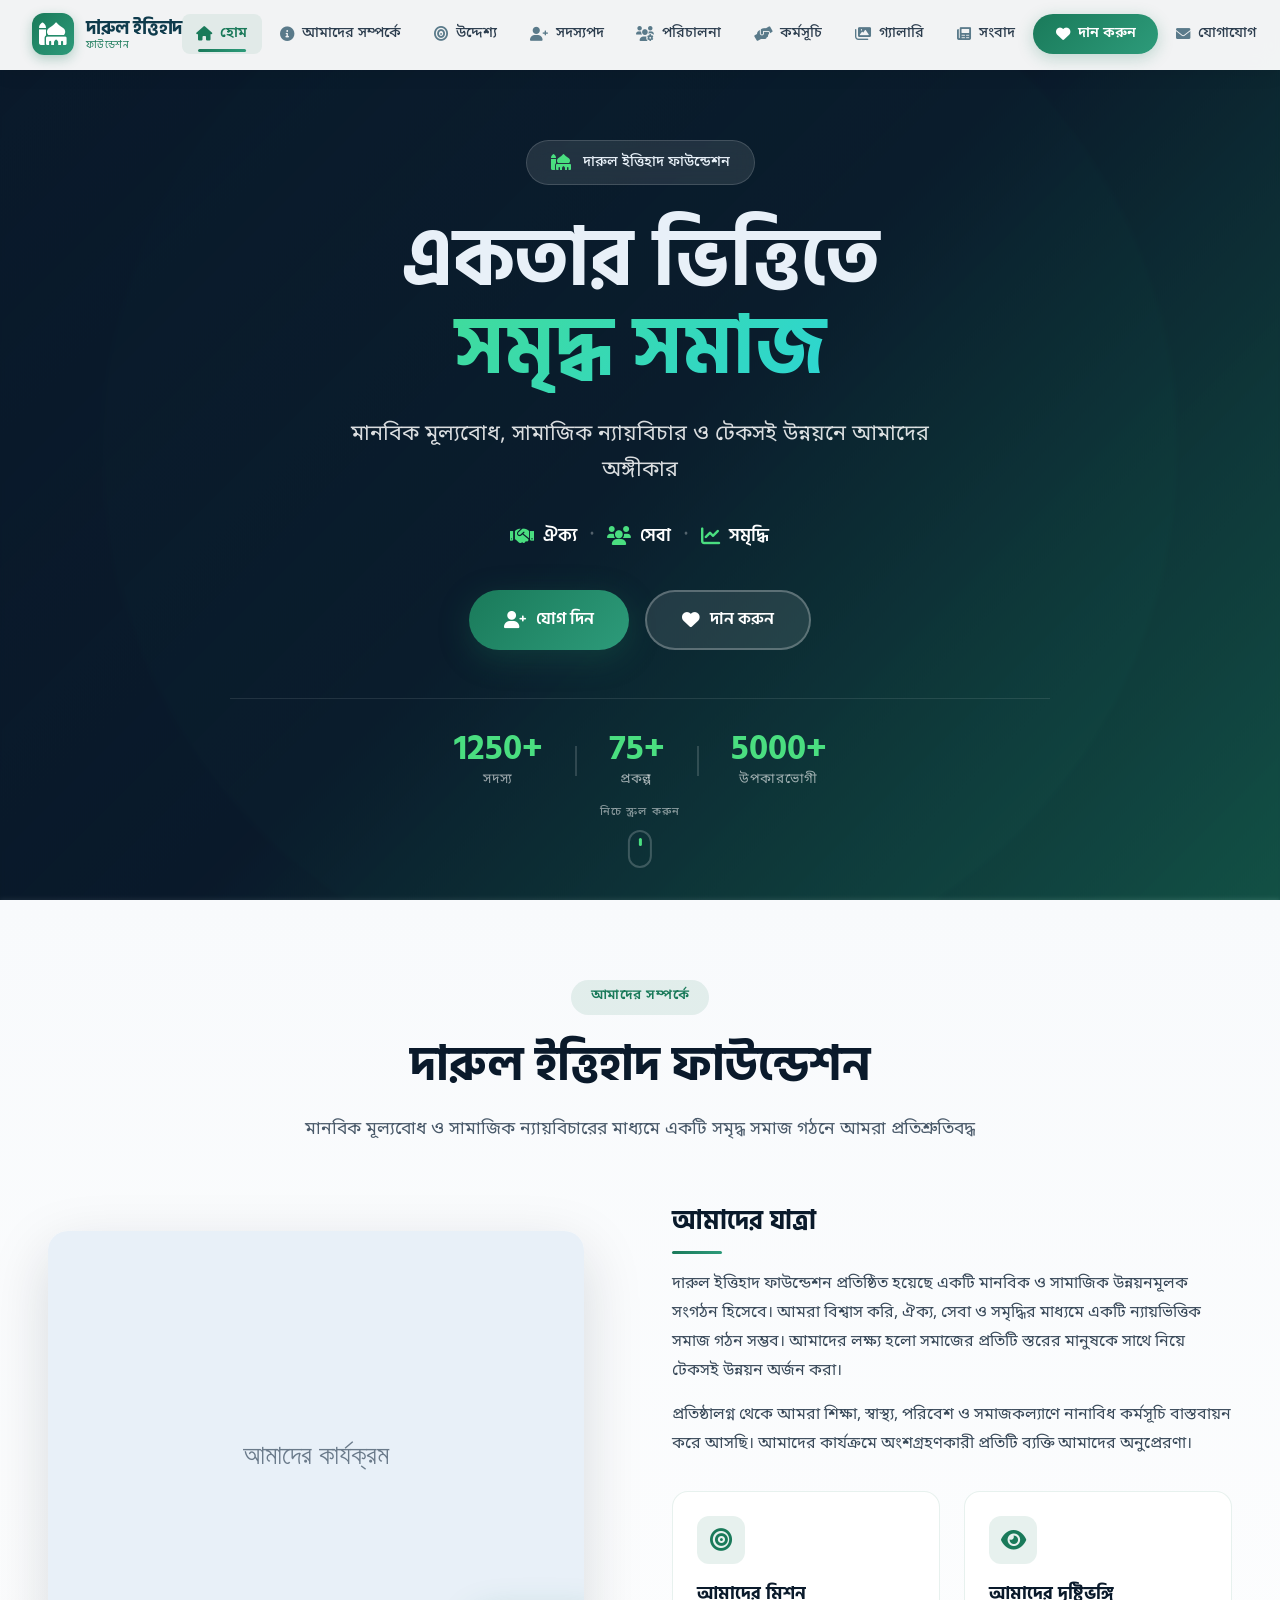
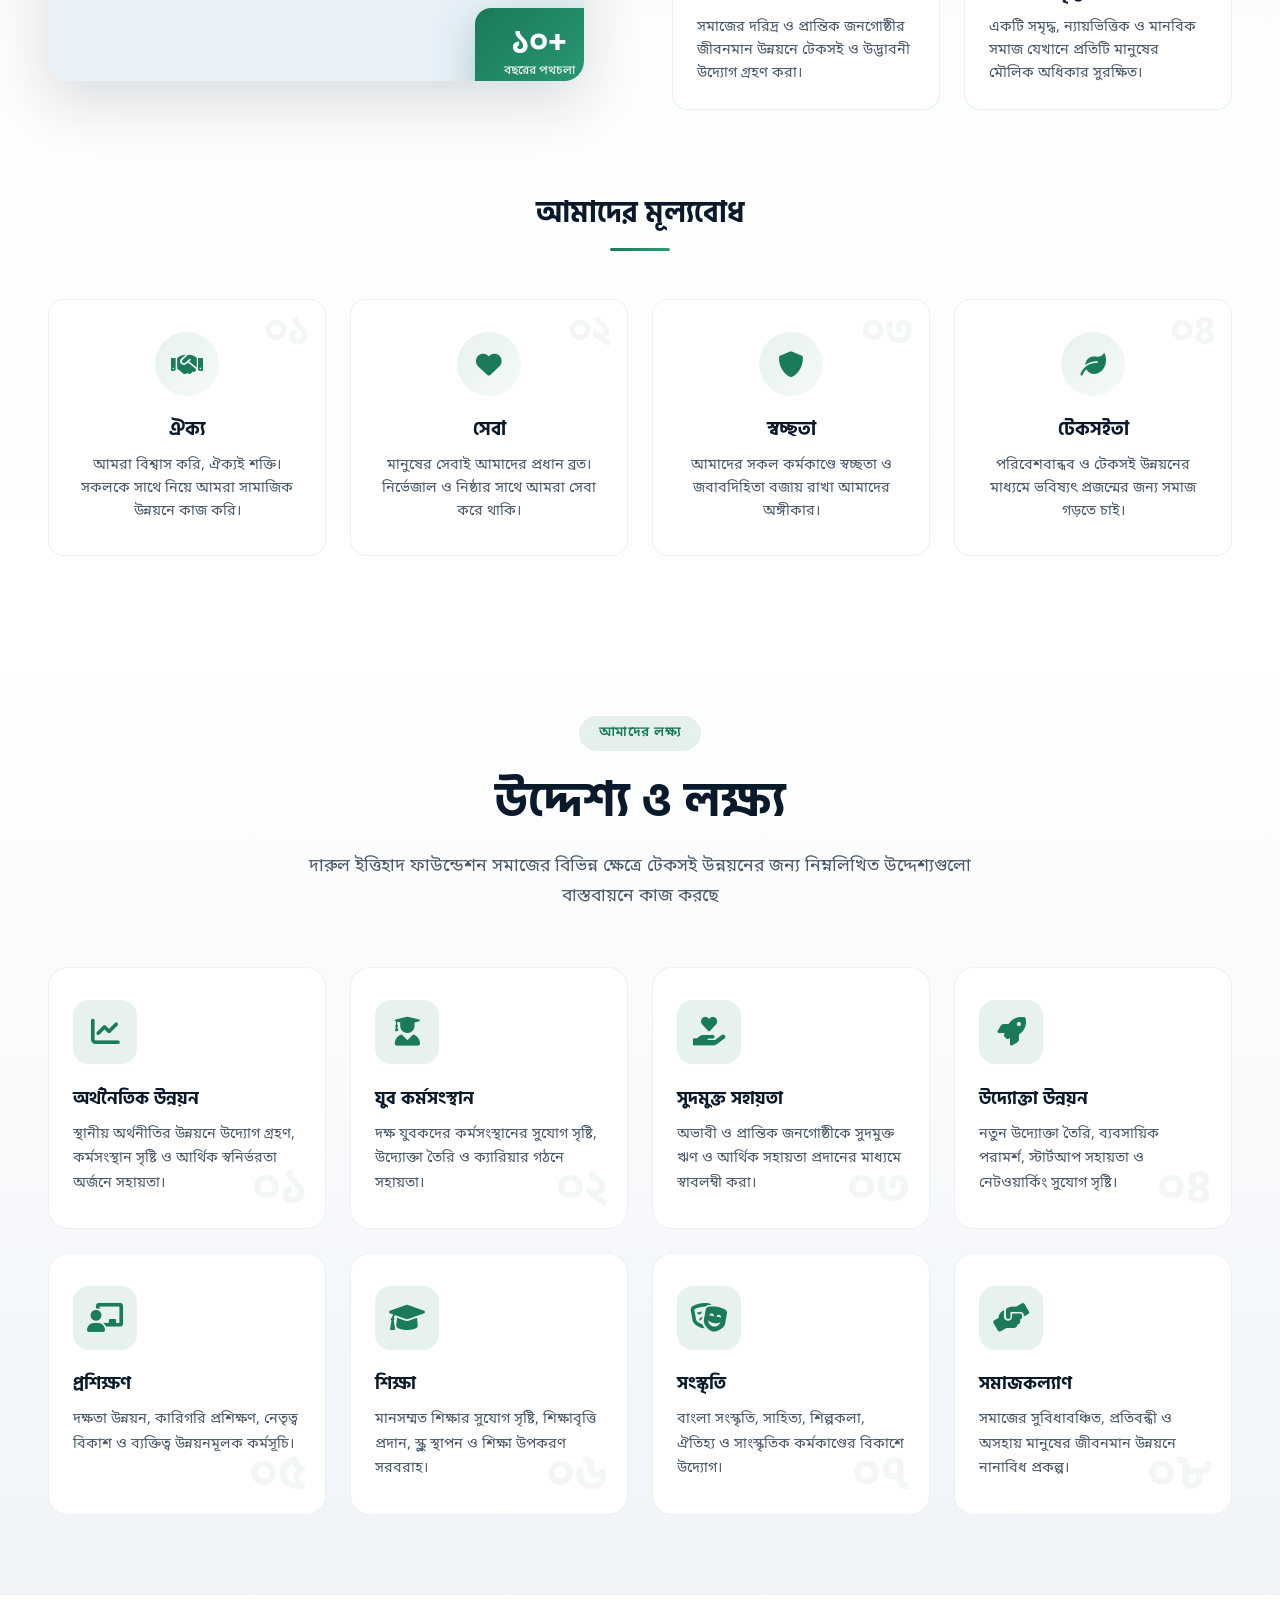
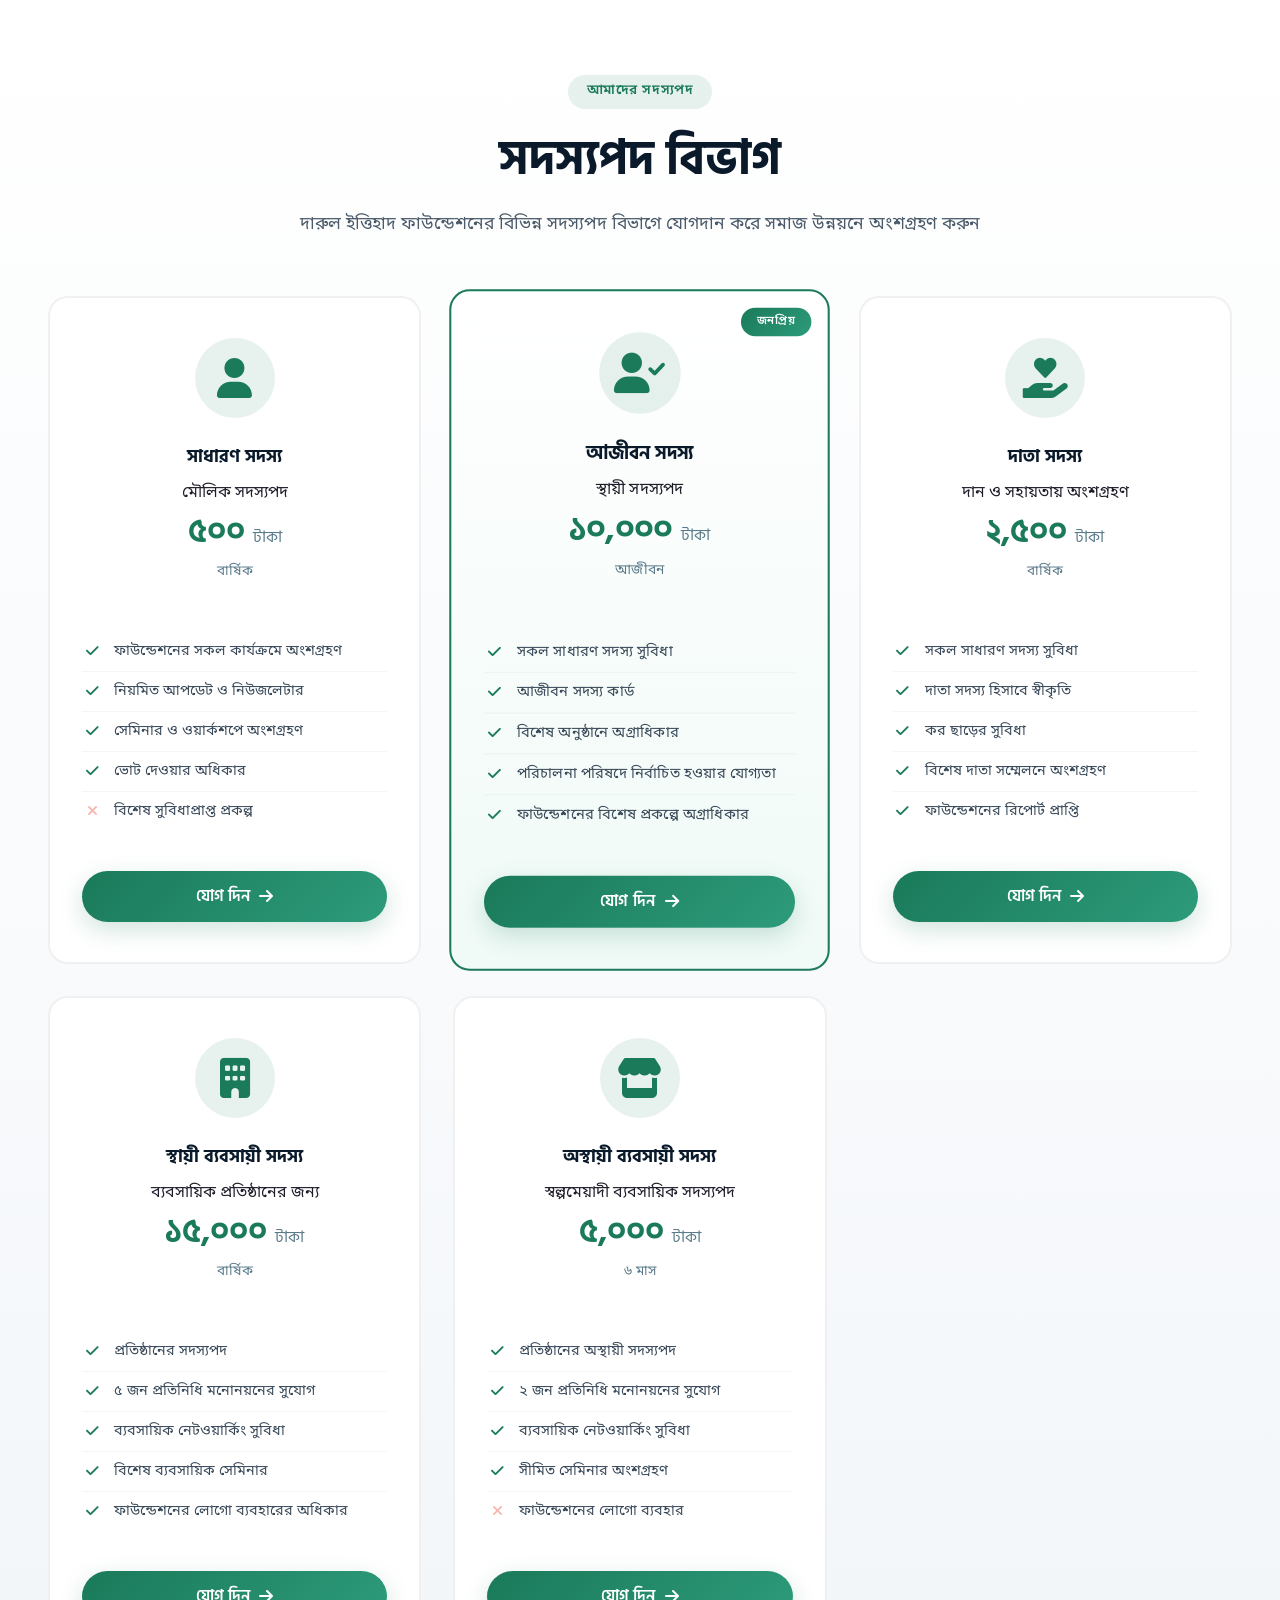
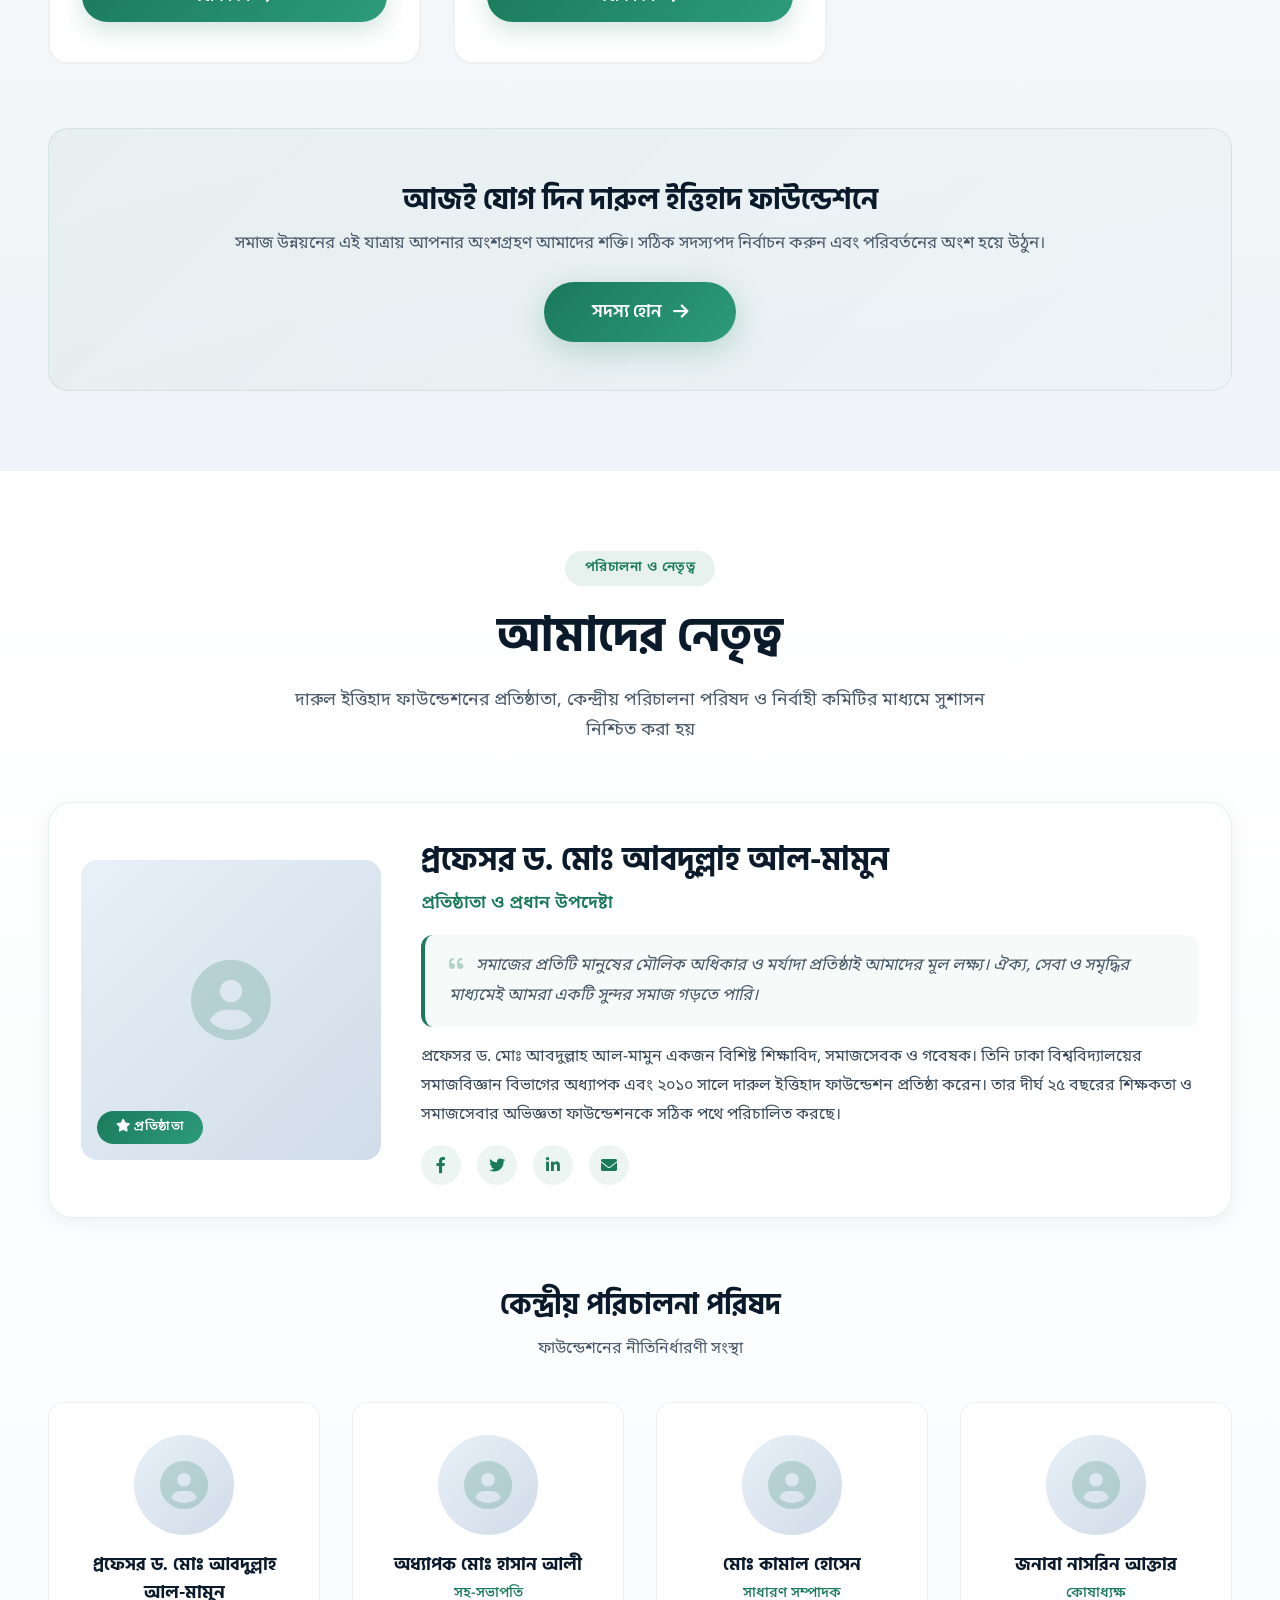
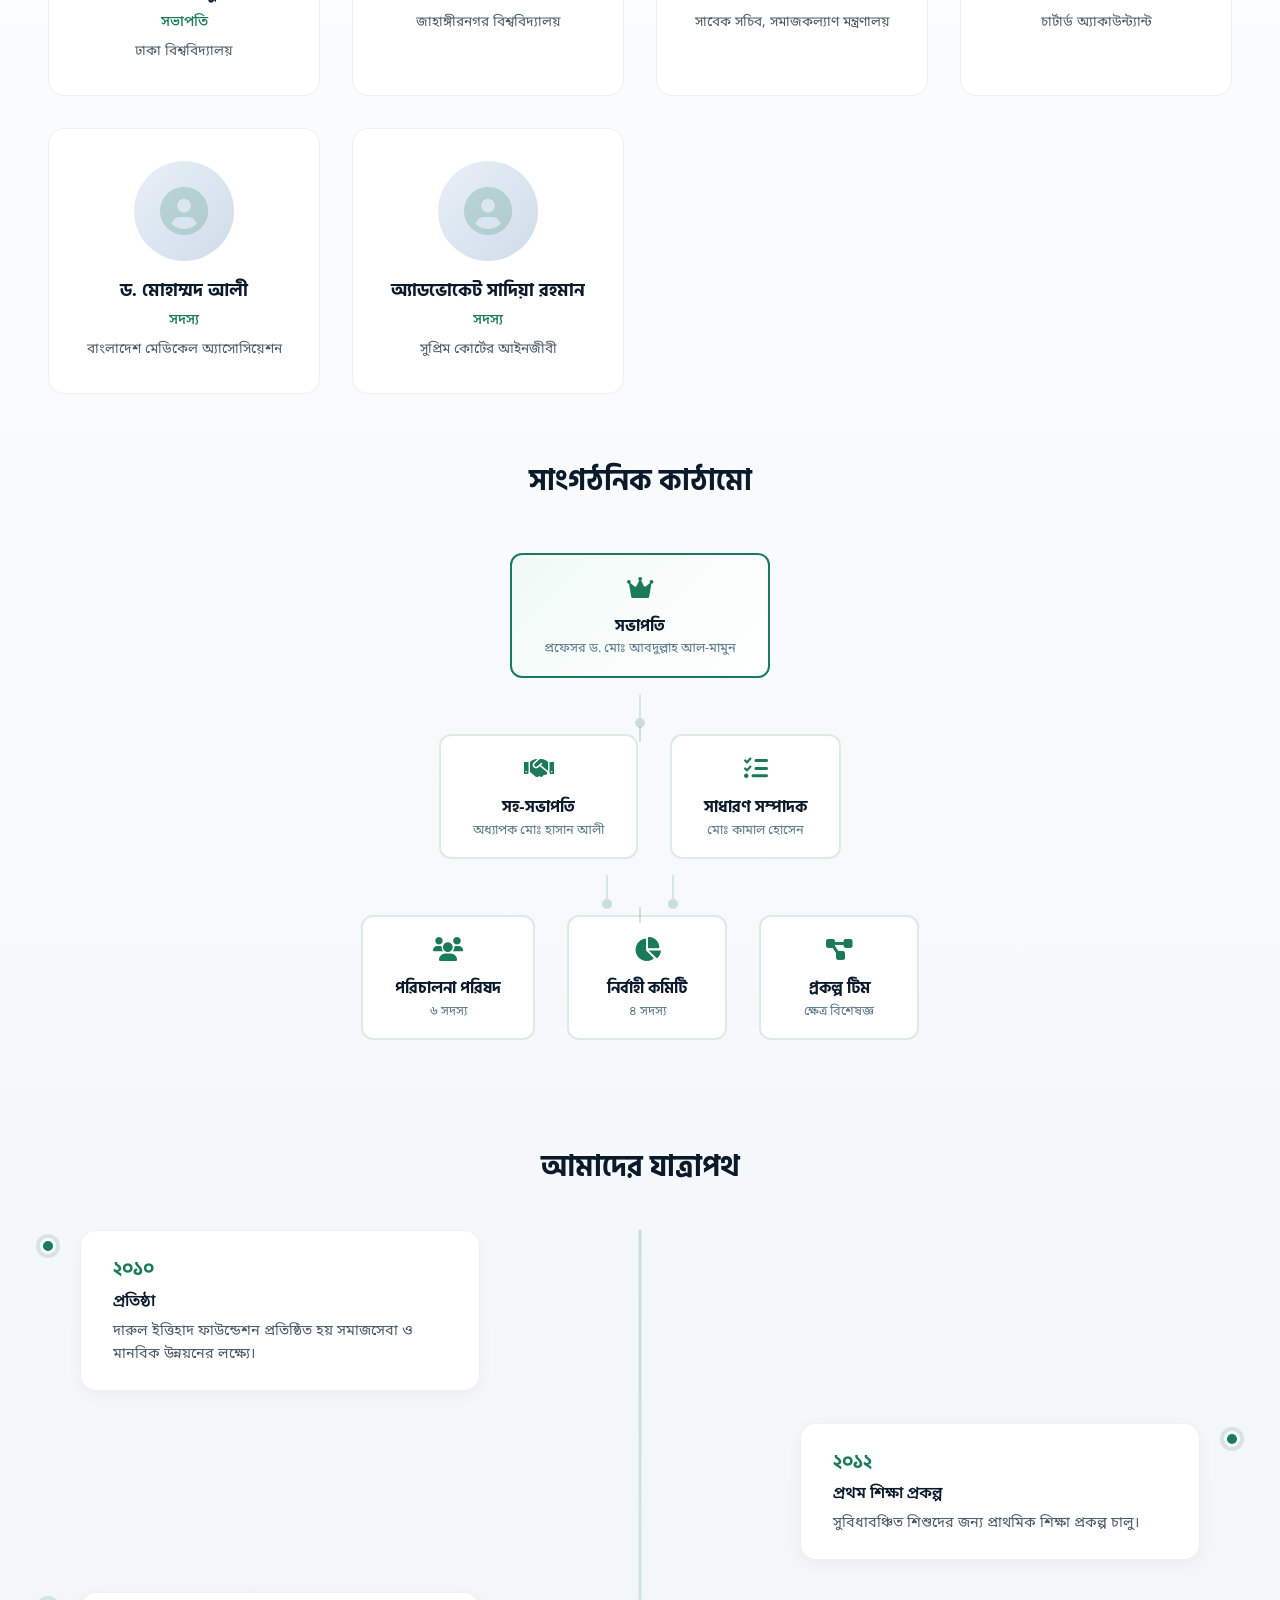
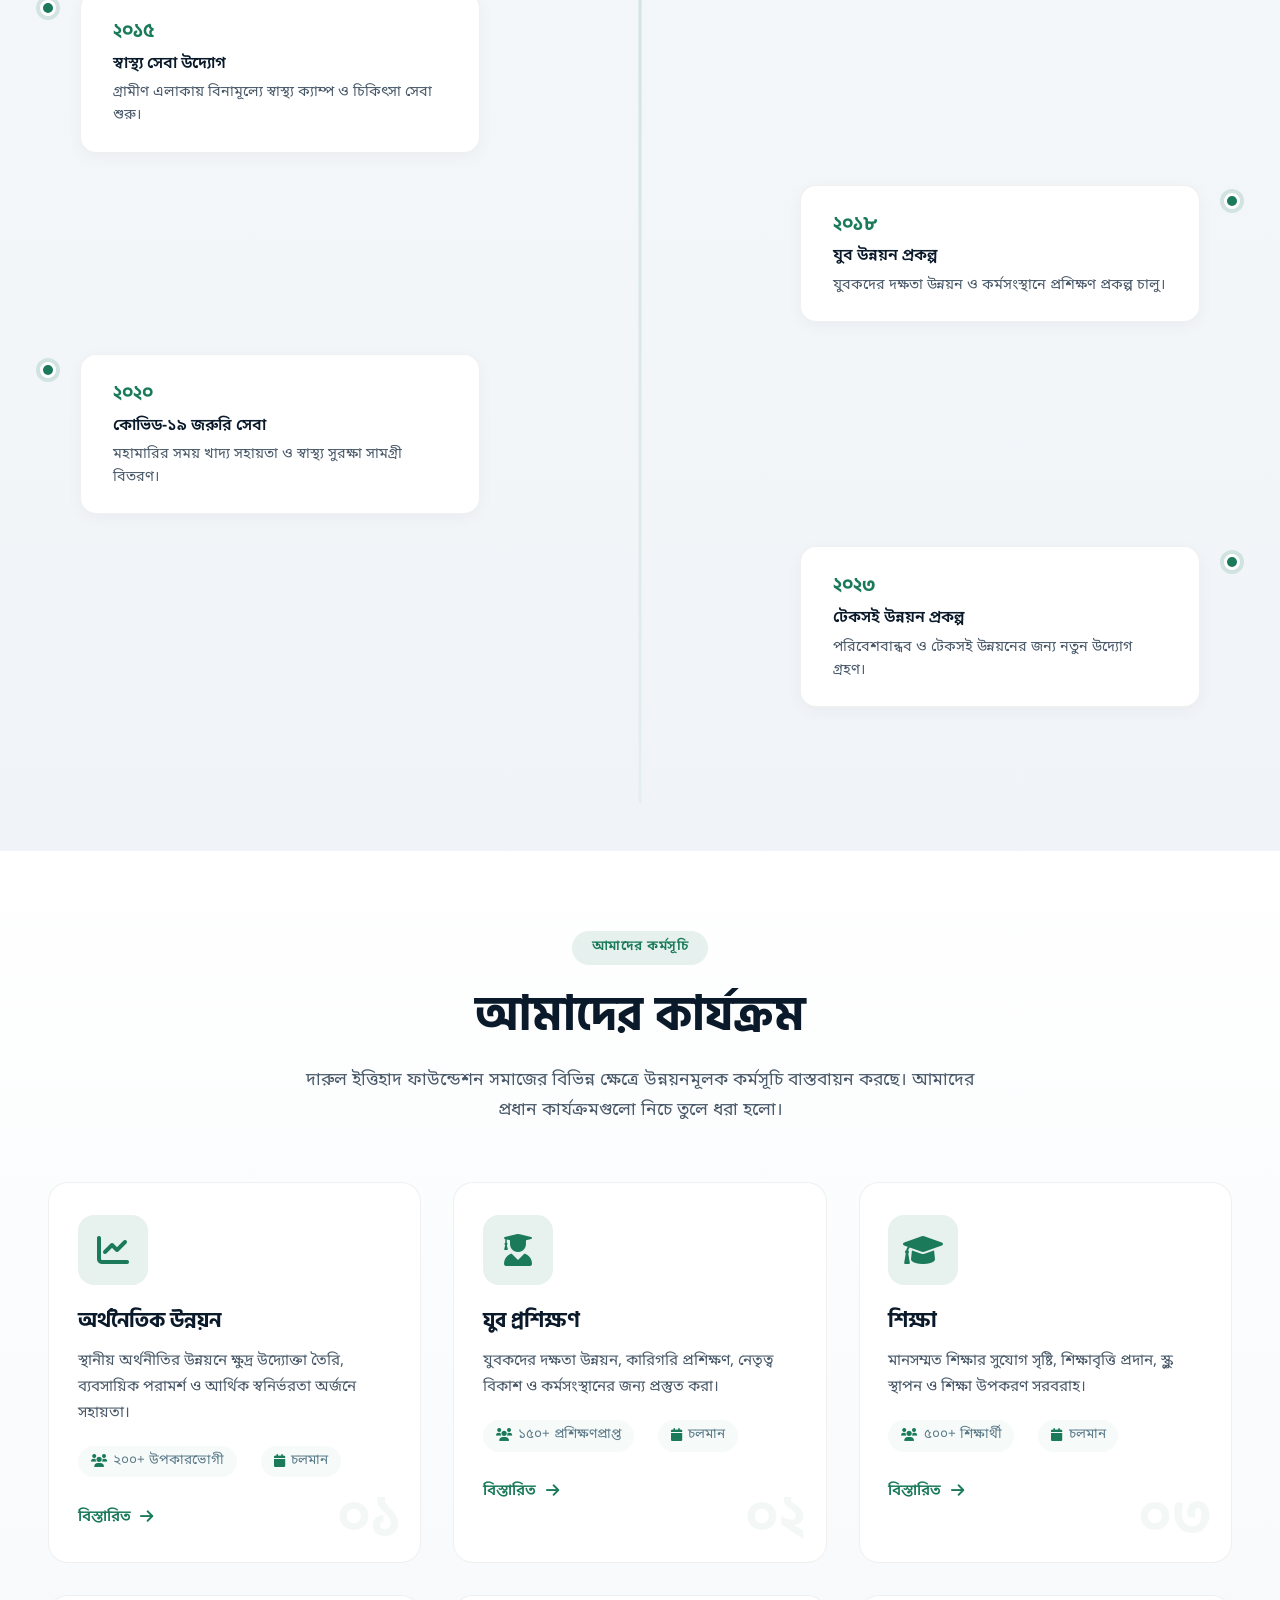
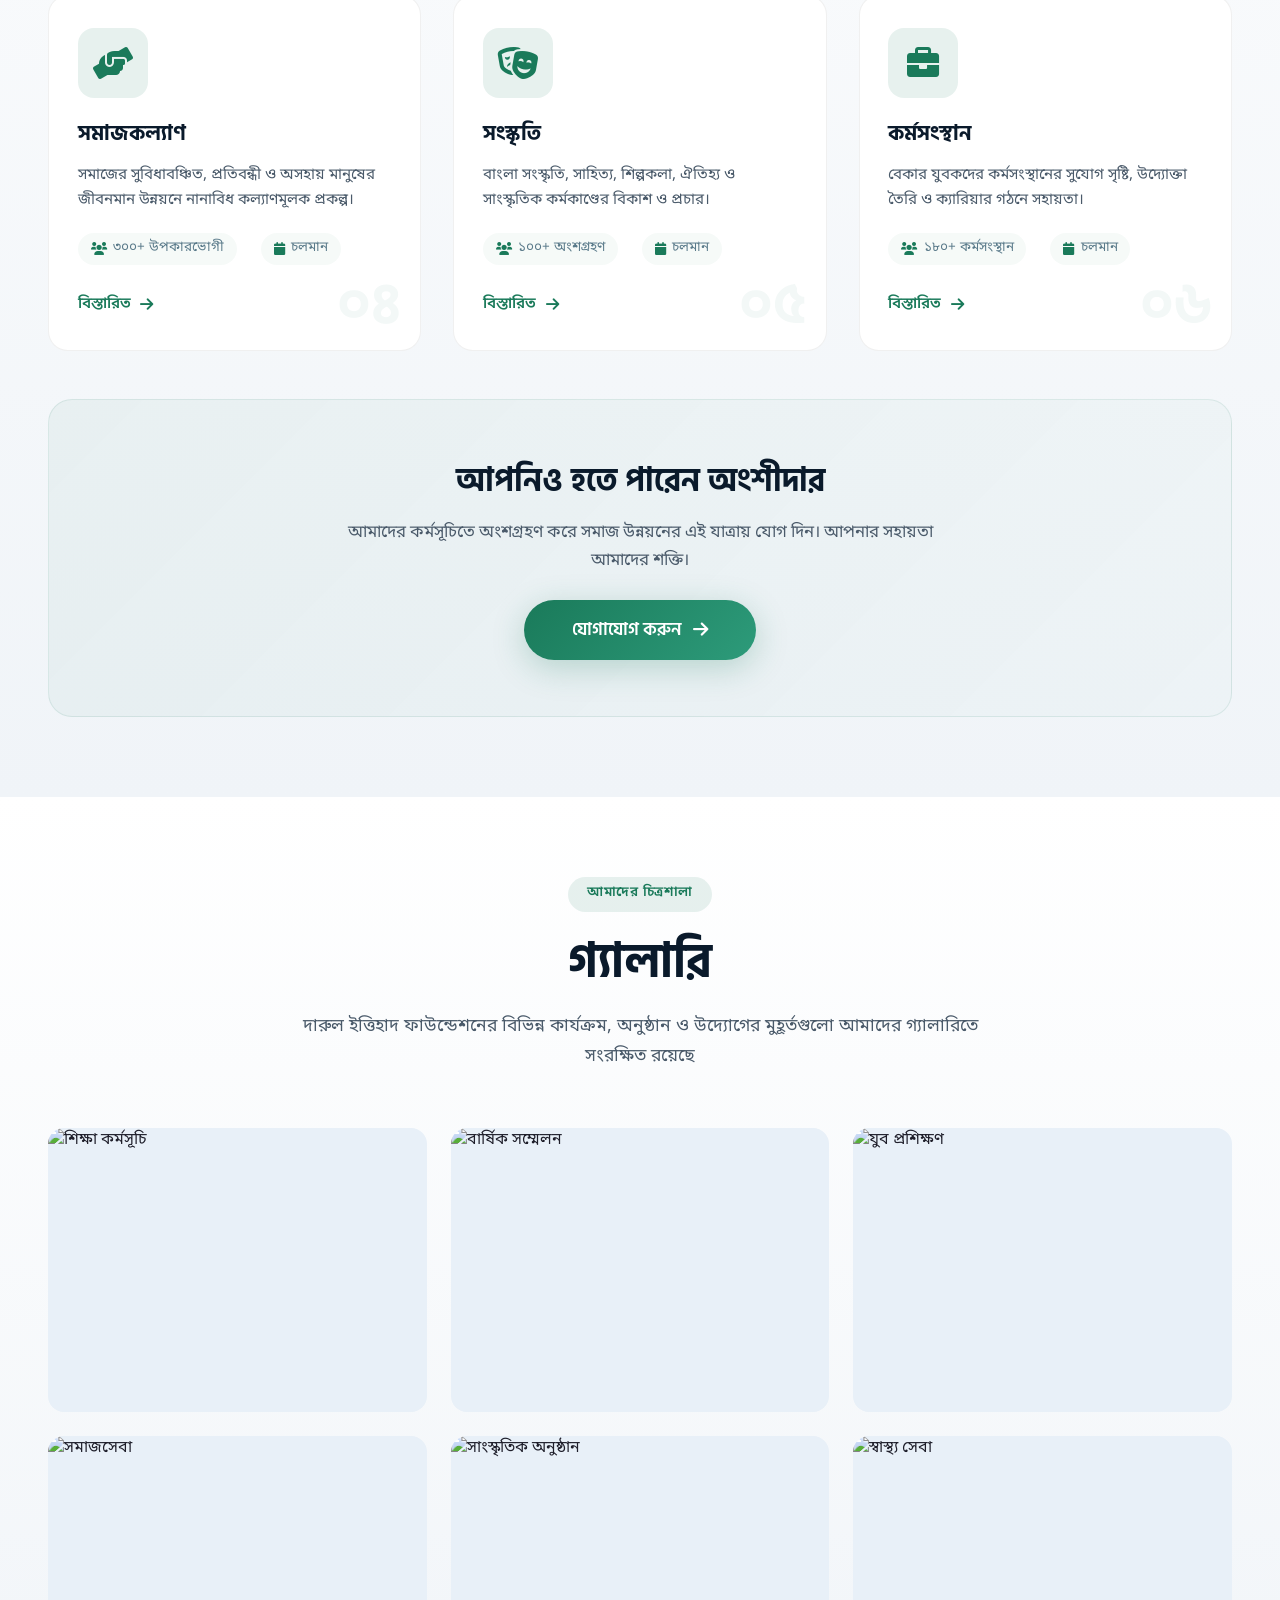
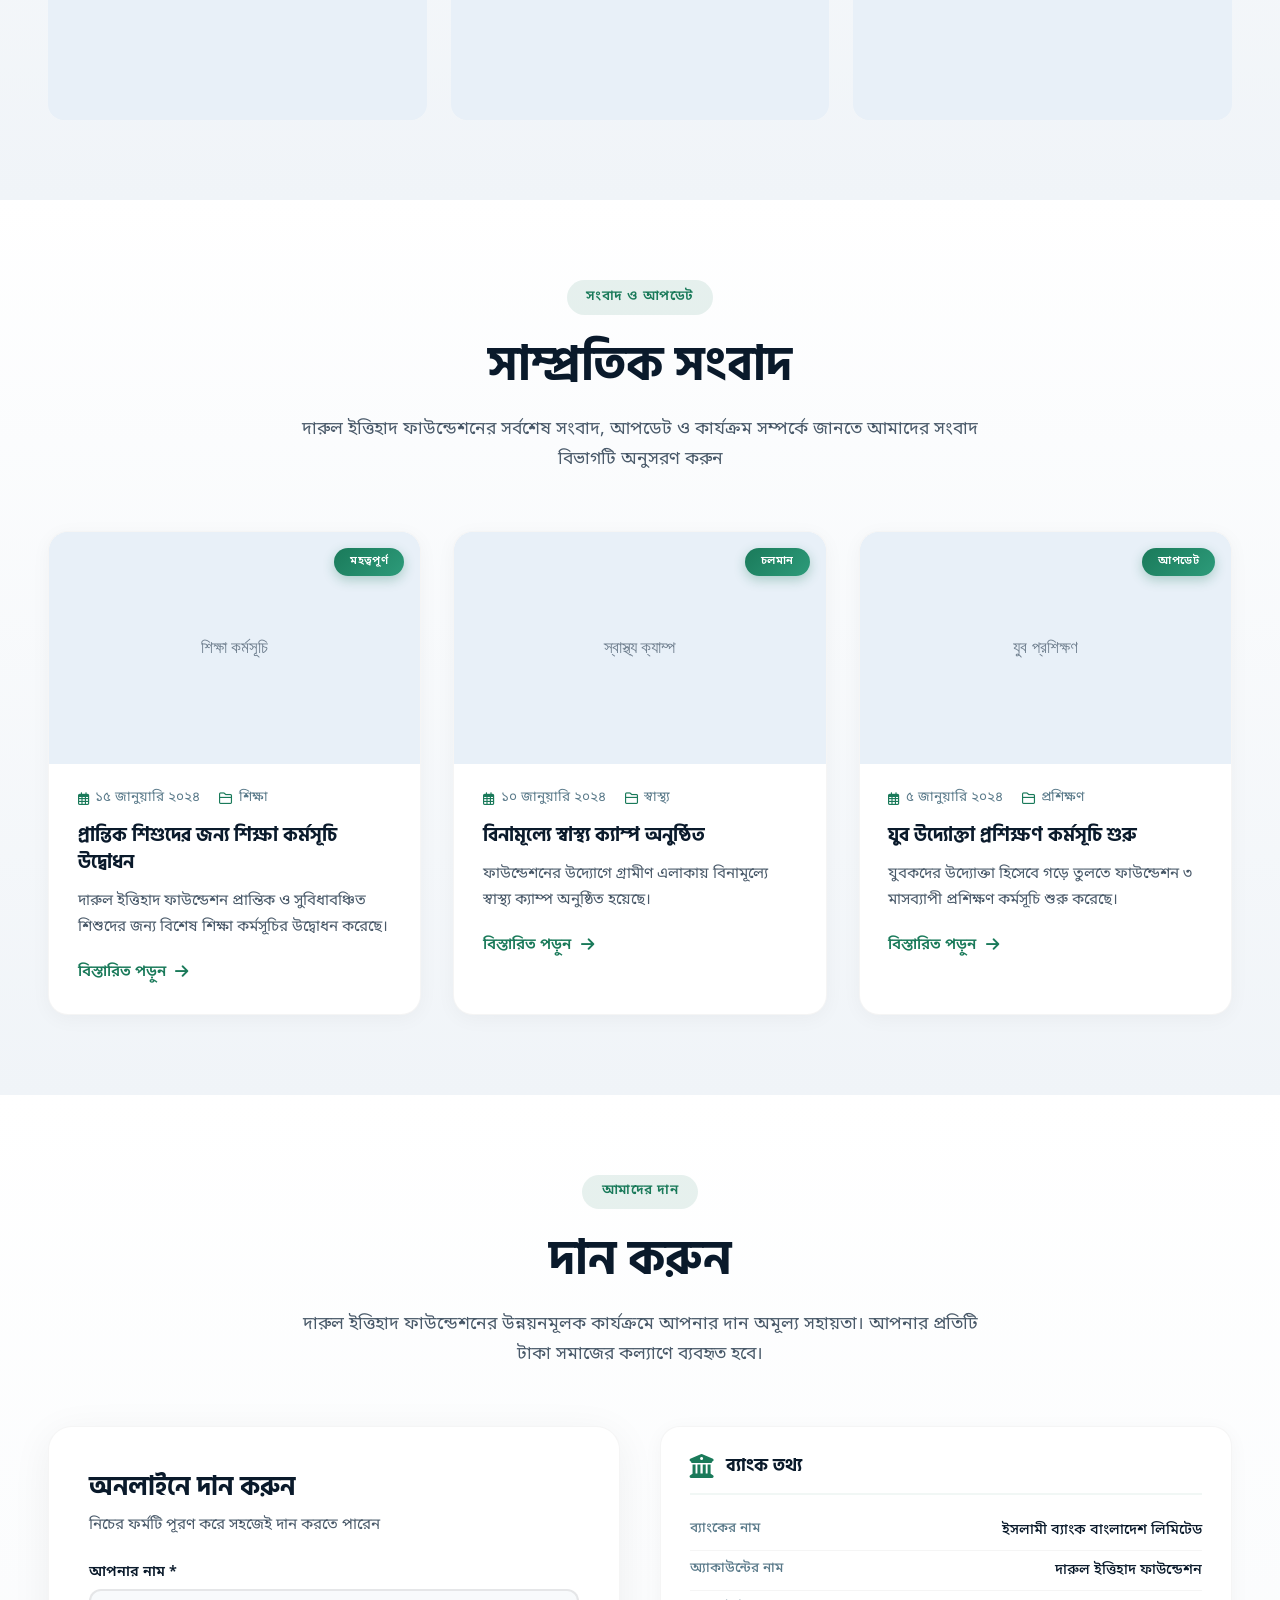
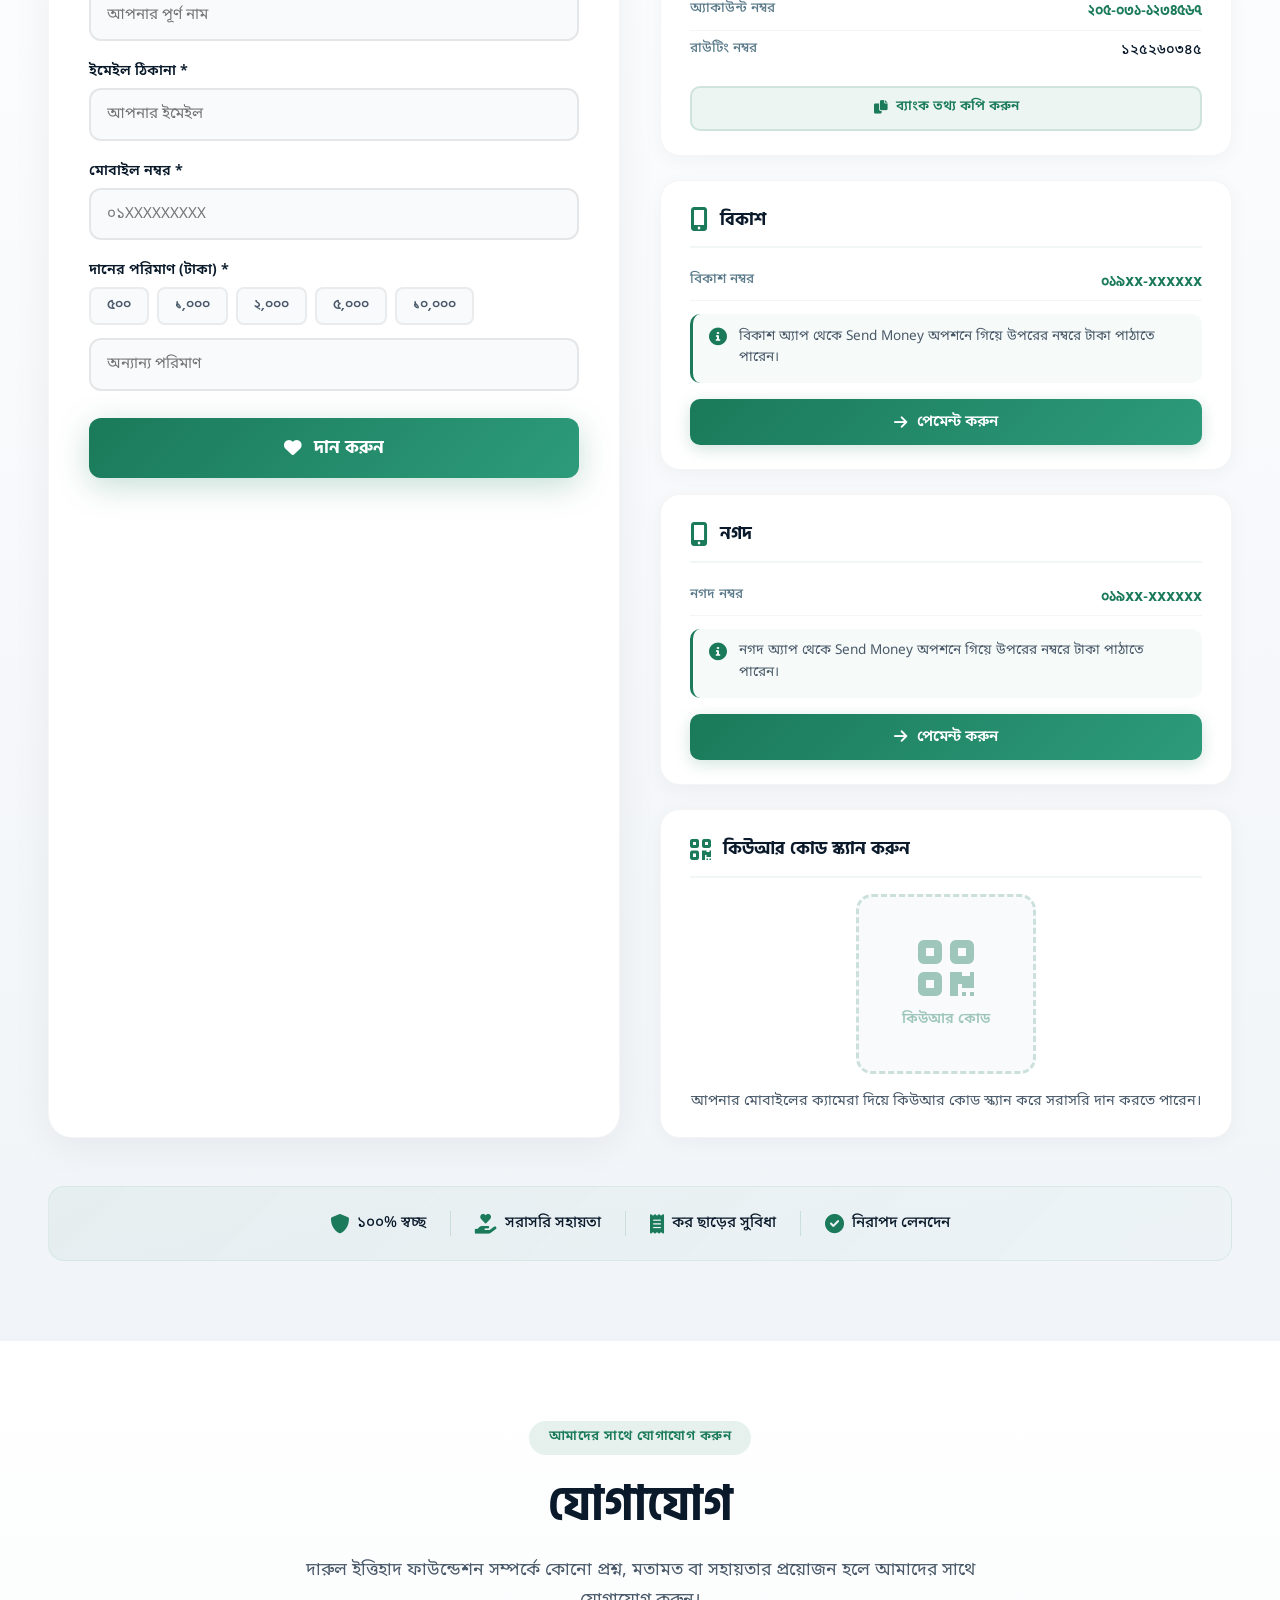
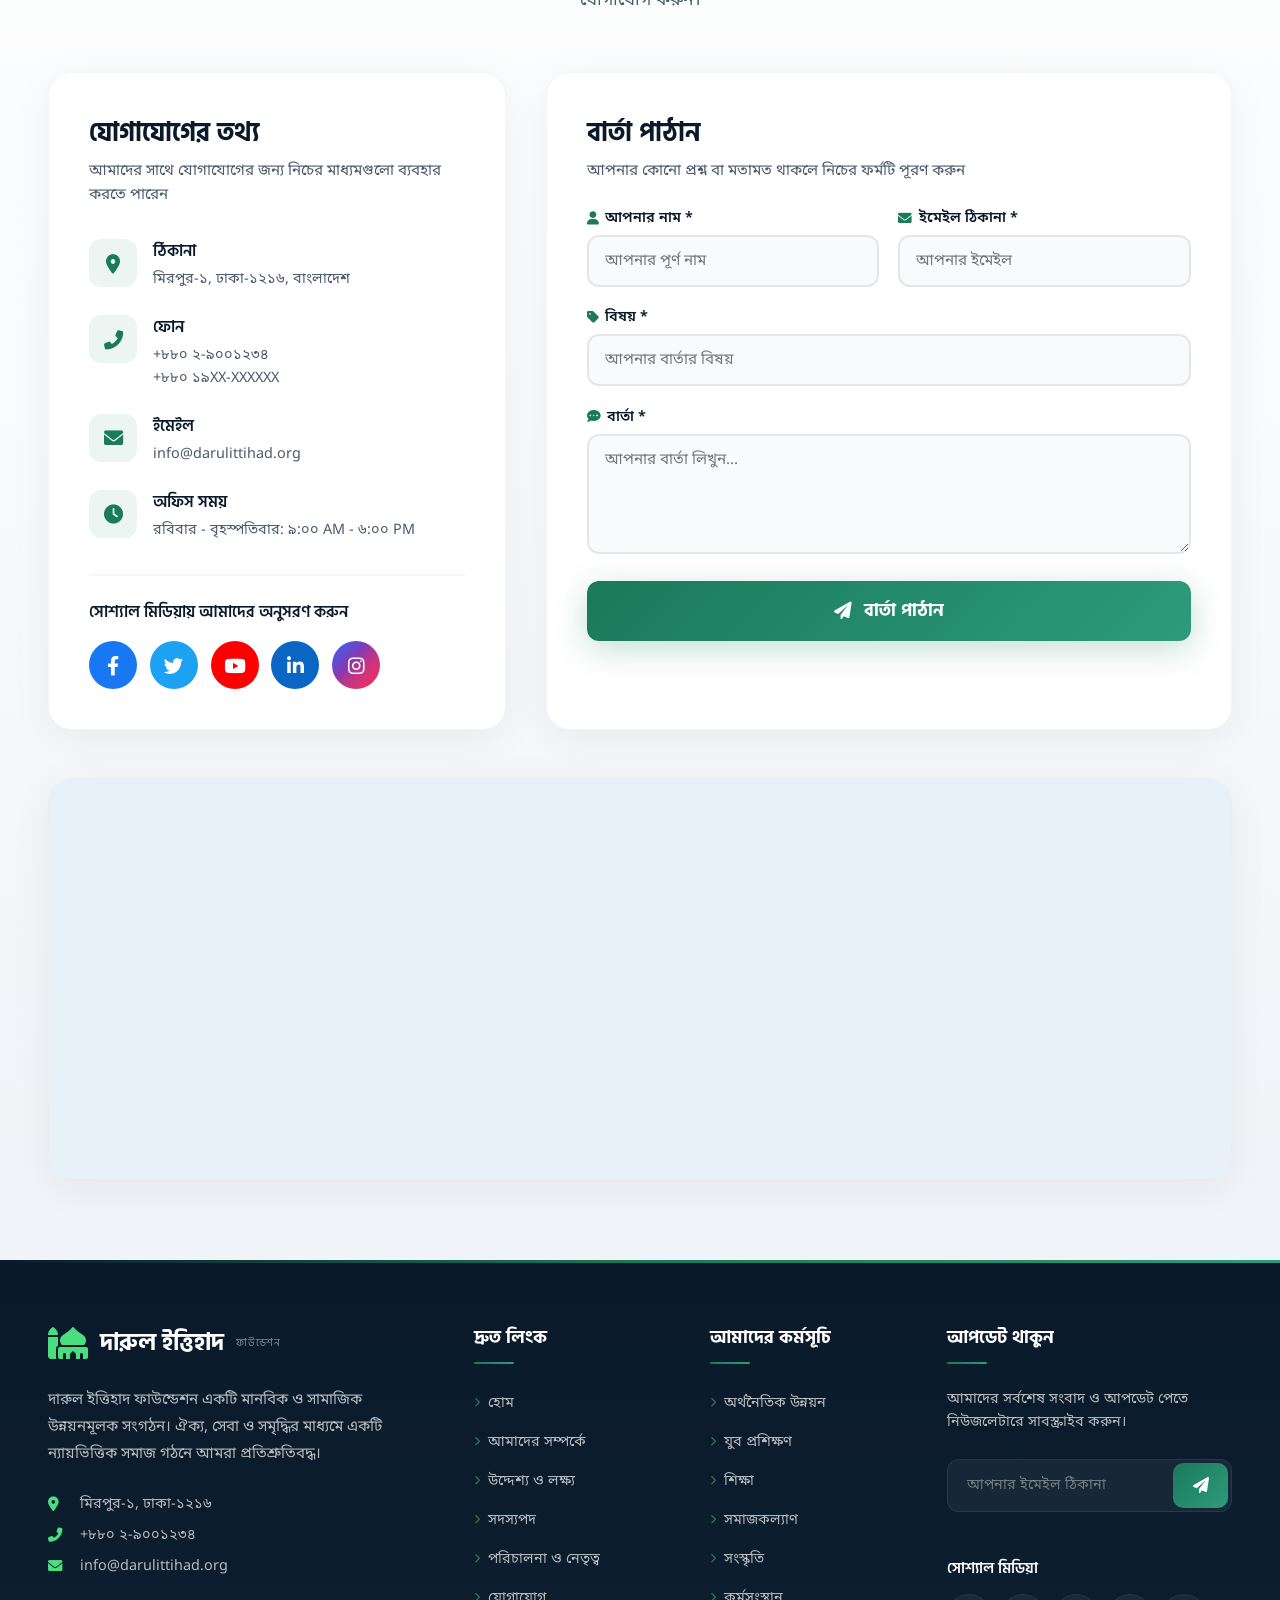
==== index.html @ 03028ac4 "first commit" ====
<!DOCTYPE html>
<html lang="bn">
<head>
    <meta charset="UTF-8" />
    <meta name="viewport" content="width=device-width, initial-scale=1.0" />
    <title>দারুল ইত্তিহাদ ফাউন্ডেশন (DIF) - একতার ভিত্তিতে সমৃদ্ধ সমাজ</title>
    
    <!-- SEO Meta Tags -->
    <meta name="description" content="দারুল ইত্তিহাদ ফাউন্ডেশন (DIF) একটি মানবিক ও সামাজিক উন্নয়নমূলক সংগঠন। ঐক্য, সেবা ও সমৃদ্ধির মাধ্যমে একটি ন্যায়ভিত্তিক সমাজ গঠনে আমরা প্রতিশ্রুতিবদ্ধ।" />
    <meta name="keywords" content="দারুল ইত্তিহাদ ফাউন্ডেশন, DIF, এনজিও, সমাজসেবা, মানবিক উন্নয়ন, বাংলাদেশ" />
    <meta name="robots" content="index, follow" />
    <link rel="canonical" href="https://darulittihad.org" />
    
    <!-- Open Graph -->
    <meta property="og:title" content="দারুল ইত্তিহাদ ফাউন্ডেশন (DIF)" />
    <meta property="og:description" content="একতার ভিত্তিতে সমৃদ্ধ সমাজ - মানবিক মূল্যবোধ, সামাজিক ন্যায়বিচার ও টেকসই উন্নয়নে আমাদের অঙ্গীকার" />
    <meta property="og:type" content="website" />
    <meta property="og:url" content="https://darulittihad.org" />
    
    <!-- Google Fonts -->
    <link rel="preconnect" href="https://fonts.googleapis.com" />
    <link rel="preconnect" href="https://fonts.gstatic.com" crossorigin />
    <link href="https://fonts.googleapis.com/css2?family=Hind+Siliguri:wght@300;400;500;600;700&family=Noto+Sans+Bengali:wght@100..900&display=swap" rel="stylesheet" />
    
    <!-- Font Awesome -->
    <link rel="stylesheet" href="https://cdnjs.cloudflare.com/ajax/libs/font-awesome/6.0.0-beta3/css/all.min.css" />
    
    <!-- Custom CSS -->
    <link rel="stylesheet" href="style.css" />
</head>
<body>
    <!-- ===== স্কিপ লিংক (অ্যাক্সেসিবিলিটি) ===== -->
    <a href="#home" class="skip-link">সরাসরি কন্টেন্টে যান</a>

    <!-- ===== নেভবার ===== -->
    <nav class="navbar" id="navbar" role="navigation" aria-label="প্রধান নেভিগেশন">
        <div class="navbar-container container">
            <a href="#home" class="navbar-logo" aria-label="দারুল ইত্তিহাদ ফাউন্ডেশন হোম">
                <span class="logo-icon">
                    <i class="fas fa-mosque"></i>
                </span>
                <span class="logo-text">
                    দারুল ইত্তিহাদ
                    <small>ফাউন্ডেশন</small>
                </span>
            </a>

            <ul class="navbar-menu" id="navbarMenu" role="menubar">
                <li class="nav-item" role="none">
                    <a href="#home" class="nav-link active" role="menuitem" data-section="home">
                        <i class="fas fa-home"></i>
                        <span>হোম</span>
                    </a>
                </li>
                <li class="nav-item" role="none">
                    <a href="#about" class="nav-link" role="menuitem" data-section="about">
                        <i class="fas fa-info-circle"></i>
                        <span>আমাদের সম্পর্কে</span>
                    </a>
                </li>
                <li class="nav-item" role="none">
                    <a href="#objectives" class="nav-link" role="menuitem" data-section="objectives">
                        <i class="fas fa-bullseye"></i>
                        <span>উদ্দেশ্য</span>
                    </a>
                </li>
                <li class="nav-item" role="none">
                    <a href="#membership" class="nav-link" role="menuitem" data-section="membership">
                        <i class="fas fa-user-plus"></i>
                        <span>সদস্যপদ</span>
                    </a>
                </li>
                <li class="nav-item" role="none">
                    <a href="#governance" class="nav-link" role="menuitem" data-section="governance">
                        <i class="fas fa-users-cog"></i>
                        <span>পরিচালনা</span>
                    </a>
                </li>
                <li class="nav-item" role="none">
                    <a href="#programs" class="nav-link" role="menuitem" data-section="programs">
                        <i class="fas fa-hands-helping"></i>
                        <span>কর্মসূচি</span>
                    </a>
                </li>
                <li class="nav-item" role="none">
                    <a href="#gallery" class="nav-link" role="menuitem" data-section="gallery">
                        <i class="fas fa-images"></i>
                        <span>গ্যালারি</span>
                    </a>
                </li>
                <li class="nav-item" role="none">
                    <a href="#news" class="nav-link" role="menuitem" data-section="news">
                        <i class="fas fa-newspaper"></i>
                        <span>সংবাদ</span>
                    </a>
                </li>
                <li class="nav-item" role="none">
                    <a href="#donation" class="nav-link nav-donate" role="menuitem" data-section="donation">
                        <i class="fas fa-heart"></i>
                        <span>দান করুন</span>
                    </a>
                </li>
                <li class="nav-item" role="none">
                    <a href="#contact" class="nav-link" role="menuitem" data-section="contact">
                        <i class="fas fa-envelope"></i>
                        <span>যোগাযোগ</span>
                    </a>
                </li>
            </ul>

            <button class="navbar-toggle" id="navbarToggle" aria-label="মেনু টগল করুন" aria-expanded="false">
                <span class="hamburger-icon">
                    <span class="bar"></span>
                    <span class="bar"></span>
                    <span class="bar"></span>
                </span>
                <span class="toggle-label">মেনু</span>
            </button>
        </div>
    </nav>

    <!-- ===== হিরো সেকশন ===== -->
    <section class="hero" id="home" aria-label="হিরো সেকশন">
        <div class="hero-background">
            <div class="hero-overlay"></div>
        </div>
        
        <div class="hero-container container">
            <div class="hero-content">
                <div class="hero-badge">
                    <i class="fas fa-mosque"></i>
                    <span>দারুল ইত্তিহাদ ফাউন্ডেশন</span>
                </div>

                <h1 class="hero-title">
                    <span class="title-highlight">একতার ভিত্তিতে</span>
                    <span class="title-main">সমৃদ্ধ সমাজ</span>
                </h1>

                <p class="hero-subtitle">
                    মানবিক মূল্যবোধ, সামাজিক ন্যায়বিচার ও টেকসই উন্নয়নে 
                    আমাদের অঙ্গীকার
                </p>

                <div class="hero-tagline">
                    <span class="tag-item">
                        <i class="fas fa-handshake"></i>
                        <span>ঐক্য</span>
                    </span>
                    <span class="tag-divider">•</span>
                    <span class="tag-item">
                        <i class="fas fa-users"></i>
                        <span>সেবা</span>
                    </span>
                    <span class="tag-divider">•</span>
                    <span class="tag-item">
                        <i class="fas fa-chart-line"></i>
                        <span>সমৃদ্ধি</span>
                    </span>
                </div>

                <div class="hero-buttons">
                    <a href="#membership" class="btn btn-primary">
                        <i class="fas fa-user-plus"></i>
                        <span>যোগ দিন</span>
                    </a>
                    <a href="#donation" class="btn btn-secondary">
                        <i class="fas fa-heart"></i>
                        <span>দান করুন</span>
                    </a>
                </div>

                <div class="hero-stats">
                    <div class="stat-item">
                        <span class="stat-number" data-count="1250">০</span>
                        <span class="stat-label">সদস্য</span>
                    </div>
                    <div class="stat-divider"></div>
                    <div class="stat-item">
                        <span class="stat-number" data-count="75">০</span>
                        <span class="stat-label">প্রকল্প</span>
                    </div>
                    <div class="stat-divider"></div>
                    <div class="stat-item">
                        <span class="stat-number" data-count="5000">০</span>
                        <span class="stat-label">উপকারভোগী</span>
                    </div>
                </div>
            </div>
        </div>

        <div class="scroll-indicator" aria-hidden="true">
            <span class="scroll-text">নিচে স্ক্রল করুন</span>
            <div class="scroll-mouse">
                <div class="scroll-wheel"></div>
            </div>
        </div>
    </section>

    <!-- ===== অ্যাবাউট সেকশন ===== -->
    <section class="about" id="about" aria-label="আমাদের সম্পর্কে">
        <div class="about-container container">
            <div class="section-header">
                <span class="section-tag">আমাদের সম্পর্কে</span>
                <h2 class="section-title">দারুল ইত্তিহাদ ফাউন্ডেশন</h2>
                <p class="section-subtitle">
                    মানবিক মূল্যবোধ ও সামাজিক ন্যায়বিচারের মাধ্যমে একটি সমৃদ্ধ সমাজ গঠনে 
                    আমরা প্রতিশ্রুতিবদ্ধ
                </p>
            </div>

            <div class="about-grid">
                <div class="about-image-wrapper">
                    <div class="about-image">
                        <img src="data:image/svg+xml,%3Csvg xmlns='http://www.w3.org/2000/svg' width='400' height='450'%3E%3Crect width='400' height='450' fill='%23e8f0f8'/%3E%3Ctext x='50%25' y='50%25' font-family='Noto Sans Bengali' font-size='20' fill='%236a7a8a' text-anchor='middle' dy='.3em'%3Eআমাদের কার্যক্রম%3C/text%3E%3C/svg%3E"
                             data-src="https://images.unsplash.com/photo-1509062522246-3755977927d7?w=400&h=450&fit=crop"
                             alt="দারুল ইত্তিহাদ ফাউন্ডেশনের কার্যক্রম" loading="lazy" />
                        <div class="image-overlay">
                            <div class="experience-badge">
                                <span class="number">১০+</span>
                                <span class="label">বছরের পথচলা</span>
                            </div>
                        </div>
                    </div>
                </div>

                <div class="about-content">
                    <div class="about-intro">
                        <h3 class="about-heading">আমাদের যাত্রা</h3>
                        <p class="about-text">
                            দারুল ইত্তিহাদ ফাউন্ডেশন প্রতিষ্ঠিত হয়েছে একটি মানবিক ও সামাজিক উন্নয়নমূলক 
                            সংগঠন হিসেবে। আমরা বিশ্বাস করি, ঐক্য, সেবা ও সমৃদ্ধির মাধ্যমে একটি 
                            ন্যায়ভিত্তিক সমাজ গঠন সম্ভব। আমাদের লক্ষ্য হলো সমাজের প্রতিটি স্তরের 
                            মানুষকে সাথে নিয়ে টেকসই উন্নয়ন অর্জন করা।
                        </p>
                        <p class="about-text">
                            প্রতিষ্ঠালগ্ন থেকে আমরা শিক্ষা, স্বাস্থ্য, পরিবেশ ও সমাজকল্যাণে নানাবিধ 
                            কর্মসূচি বাস্তবায়ন করে আসছি। আমাদের কার্যক্রমে অংশগ্রহণকারী প্রতিটি 
                            ব্যক্তি আমাদের অনুপ্রেরণা।
                        </p>
                    </div>

                    <div class="mission-vision">
                        <div class="mv-card">
                            <div class="mv-icon">
                                <i class="fas fa-bullseye"></i>
                            </div>
                            <h4 class="mv-title">আমাদের মিশন</h4>
                            <p class="mv-text">
                                সমাজের দরিদ্র ও প্রান্তিক জনগোষ্ঠীর জীবনমান উন্নয়নে 
                                টেকসই ও উদ্ভাবনী উদ্যোগ গ্রহণ করা।
                            </p>
                        </div>
                        <div class="mv-card">
                            <div class="mv-icon">
                                <i class="fas fa-eye"></i>
                            </div>
                            <h4 class="mv-title">আমাদের দৃষ্টিভঙ্গি</h4>
                            <p class="mv-text">
                                একটি সমৃদ্ধ, ন্যায়ভিত্তিক ও মানবিক সমাজ যেখানে প্রতিটি 
                                মানুষের মৌলিক অধিকার সুরক্ষিত।
                            </p>
                        </div>
                    </div>
                </div>
            </div>

            <div class="core-values">
                <h3 class="values-heading">আমাদের মূল্যবোধ</h3>
                <div class="values-grid">
                    <div class="value-card">
                        <div class="value-icon">
                            <i class="fas fa-handshake"></i>
                        </div>
                        <h4 class="value-title">ঐক্য</h4>
                        <p class="value-text">
                            আমরা বিশ্বাস করি, ঐক্যই শক্তি। সকলকে সাথে নিয়ে আমরা 
                            সামাজিক উন্নয়নে কাজ করি।
                        </p>
                        <span class="value-number">০১</span>
                    </div>

                    <div class="value-card">
                        <div class="value-icon">
                            <i class="fas fa-heart"></i>
                        </div>
                        <h4 class="value-title">সেবা</h4>
                        <p class="value-text">
                            মানুষের সেবাই আমাদের প্রধান ব্রত। নির্ভেজাল ও নিষ্ঠার সাথে 
                            আমরা সেবা করে থাকি।
                        </p>
                        <span class="value-number">০২</span>
                    </div>

                    <div class="value-card">
                        <div class="value-icon">
                            <i class="fas fa-shield-alt"></i>
                        </div>
                        <h4 class="value-title">স্বচ্ছতা</h4>
                        <p class="value-text">
                            আমাদের সকল কর্মকাণ্ডে স্বচ্ছতা ও জবাবদিহিতা বজায় রাখা 
                            আমাদের অঙ্গীকার।
                        </p>
                        <span class="value-number">০৩</span>
                    </div>

                    <div class="value-card">
                        <div class="value-icon">
                            <i class="fas fa-leaf"></i>
                        </div>
                        <h4 class="value-title">টেকসইতা</h4>
                        <p class="value-text">
                            পরিবেশবান্ধব ও টেকসই উন্নয়নের মাধ্যমে ভবিষ্যৎ প্রজন্মের 
                            জন্য সমাজ গড়তে চাই।
                        </p>
                        <span class="value-number">০৪</span>
                    </div>
                </div>
            </div>
        </div>
    </section>

    <!-- ===== অবজেক্টিভস সেকশন ===== -->
    <section class="objectives" id="objectives" aria-label="আমাদের উদ্দেশ্য ও লক্ষ্য">
        <div class="objectives-container container">
            <div class="section-header">
                <span class="section-tag">আমাদের লক্ষ্য</span>
                <h2 class="section-title">উদ্দেশ্য ও লক্ষ্য</h2>
                <p class="section-subtitle">
                    দারুল ইত্তিহাদ ফাউন্ডেশন সমাজের বিভিন্ন ক্ষেত্রে টেকসই উন্নয়নের 
                    জন্য নিম্নলিখিত উদ্দেশ্যগুলো বাস্তবায়নে কাজ করছে
                </p>
            </div>

            <div class="objectives-grid">
                <div class="objective-card">
                    <div class="card-icon">
                        <i class="fas fa-chart-line"></i>
                    </div>
                    <div class="card-content">
                        <h3 class="card-title">অর্থনৈতিক উন্নয়ন</h3>
                        <p class="card-text">
                            স্থানীয় অর্থনীতির উন্নয়নে উদ্যোগ গ্রহণ, কর্মসংস্থান সৃষ্টি ও 
                            আর্থিক স্বনির্ভরতা অর্জনে সহায়তা।
                        </p>
                    </div>
                    <div class="card-number">০১</div>
                    <div class="card-shine"></div>
                </div>

                <div class="objective-card">
                    <div class="card-icon">
                        <i class="fas fa-user-graduate"></i>
                    </div>
                    <div class="card-content">
                        <h3 class="card-title">যুব কর্মসংস্থান</h3>
                        <p class="card-text">
                            দক্ষ যুবকদের কর্মসংস্থানের সুযোগ সৃষ্টি, উদ্যোক্তা তৈরি ও 
                            ক্যারিয়ার গঠনে সহায়তা।
                        </p>
                    </div>
                    <div class="card-number">০২</div>
                    <div class="card-shine"></div>
                </div>

                <div class="objective-card">
                    <div class="card-icon">
                        <i class="fas fa-hand-holding-heart"></i>
                    </div>
                    <div class="card-content">
                        <h3 class="card-title">সুদমুক্ত সহায়তা</h3>
                        <p class="card-text">
                            অভাবী ও প্রান্তিক জনগোষ্ঠীকে সুদমুক্ত ঋণ ও আর্থিক সহায়তা 
                            প্রদানের মাধ্যমে স্বাবলম্বী করা।
                        </p>
                    </div>
                    <div class="card-number">০৩</div>
                    <div class="card-shine"></div>
                </div>

                <div class="objective-card">
                    <div class="card-icon">
                        <i class="fas fa-rocket"></i>
                    </div>
                    <div class="card-content">
                        <h3 class="card-title">উদ্যোক্তা উন্নয়ন</h3>
                        <p class="card-text">
                            নতুন উদ্যোক্তা তৈরি, ব্যবসায়িক পরামর্শ, স্টার্টআপ সহায়তা ও 
                            নেটওয়ার্কিং সুযোগ সৃষ্টি।
                        </p>
                    </div>
                    <div class="card-number">০৪</div>
                    <div class="card-shine"></div>
                </div>

                <div class="objective-card">
                    <div class="card-icon">
                        <i class="fas fa-chalkboard-teacher"></i>
                    </div>
                    <div class="card-content">
                        <h3 class="card-title">প্রশিক্ষণ</h3>
                        <p class="card-text">
                            দক্ষতা উন্নয়ন, কারিগরি প্রশিক্ষণ, নেতৃত্ব বিকাশ ও 
                            ব্যক্তিত্ব উন্নয়নমূলক কর্মসূচি।
                        </p>
                    </div>
                    <div class="card-number">০৫</div>
                    <div class="card-shine"></div>
                </div>

                <div class="objective-card">
                    <div class="card-icon">
                        <i class="fas fa-graduation-cap"></i>
                    </div>
                    <div class="card-content">
                        <h3 class="card-title">শিক্ষা</h3>
                        <p class="card-text">
                            মানসম্মত শিক্ষার সুযোগ সৃষ্টি, শিক্ষাবৃত্তি প্রদান, স্কুল 
                            স্থাপন ও শিক্ষা উপকরণ সরবরাহ।
                        </p>
                    </div>
                    <div class="card-number">০৬</div>
                    <div class="card-shine"></div>
                </div>

                <div class="objective-card">
                    <div class="card-icon">
                        <i class="fas fa-theater-masks"></i>
                    </div>
                    <div class="card-content">
                        <h3 class="card-title">সংস্কৃতি</h3>
                        <p class="card-text">
                            বাংলা সংস্কৃতি, সাহিত্য, শিল্পকলা, ঐতিহ্য ও 
                            সাংস্কৃতিক কর্মকাণ্ডের বিকাশে উদ্যোগ।
                        </p>
                    </div>
                    <div class="card-number">০৭</div>
                    <div class="card-shine"></div>
                </div>

                <div class="objective-card">
                    <div class="card-icon">
                        <i class="fas fa-hands-helping"></i>
                    </div>
                    <div class="card-content">
                        <h3 class="card-title">সমাজকল্যাণ</h3>
                        <p class="card-text">
                            সমাজের সুবিধাবঞ্চিত, প্রতিবন্ধী ও অসহায় মানুষের 
                            জীবনমান উন্নয়নে নানাবিধ প্রকল্প।
                        </p>
                    </div>
                    <div class="card-number">০৮</div>
                    <div class="card-shine"></div>
                </div>
            </div>
        </div>
    </section>

    <!-- ===== মেম্বারশিপ সেকশন ===== -->
    <section class="membership" id="membership" aria-label="সদস্যপদ">
        <div class="container">
            <div class="section-header">
                <span class="section-tag">আমাদের সদস্যপদ</span>
                <h2 class="section-title">সদস্যপদ বিভাগ</h2>
                <p class="section-subtitle">
                    দারুল ইত্তিহাদ ফাউন্ডেশনের বিভিন্ন সদস্যপদ বিভাগে যোগদান করে 
                    সমাজ উন্নয়নে অংশগ্রহণ করুন
                </p>
            </div>

            <div class="membership-grid">
                <div class="membership-card" data-delay="100">
                    <div class="card-icon-wrapper">
                        <i class="fas fa-user"></i>
                    </div>
                    <h3 class="card-title">সাধারণ সদস্য</h3>
                    <p class="card-subtitle">মৌলিক সদস্যপদ</p>
                    <div class="card-price">৫০০ <span>টাকা</span></div>
                    <div class="card-duration">বার্ষিক</div>
                    <ul class="card-features">
                        <li><i class="fas fa-check"></i> ফাউন্ডেশনের সকল কার্যক্রমে অংশগ্রহণ</li>
                        <li><i class="fas fa-check"></i> নিয়মিত আপডেট ও নিউজলেটার</li>
                        <li><i class="fas fa-check"></i> সেমিনার ও ওয়ার্কশপে অংশগ্রহণ</li>
                        <li><i class="fas fa-check"></i> ভোট দেওয়ার অধিকার</li>
                        <li><i class="fas fa-times"></i> বিশেষ সুবিধাপ্রাপ্ত প্রকল্প</li>
                    </ul>
                    <button class="btn-join" onclick="openJoinForm('সাধারণ সদস্য', '৫০০ টাকা (বার্ষিক)')">
                        <span>যোগ দিন</span>
                        <i class="fas fa-arrow-right"></i>
                    </button>
                </div>

                <div class="membership-card featured" data-delay="200">
                    <div class="card-icon-wrapper">
                        <i class="fas fa-user-check"></i>
                    </div>
                    <h3 class="card-title">আজীবন সদস্য</h3>
                    <p class="card-subtitle">স্থায়ী সদস্যপদ</p>
                    <div class="card-price">১০,০০০ <span>টাকা</span></div>
                    <div class="card-duration">আজীবন</div>
                    <ul class="card-features">
                        <li><i class="fas fa-check"></i> সকল সাধারণ সদস্য সুবিধা</li>
                        <li><i class="fas fa-check"></i> আজীবন সদস্য কার্ড</li>
                        <li><i class="fas fa-check"></i> বিশেষ অনুষ্ঠানে অগ্রাধিকার</li>
                        <li><i class="fas fa-check"></i> পরিচালনা পরিষদে নির্বাচিত হওয়ার যোগ্যতা</li>
                        <li><i class="fas fa-check"></i> ফাউন্ডেশনের বিশেষ প্রকল্পে অগ্রাধিকার</li>
                    </ul>
                    <button class="btn-join" onclick="openJoinForm('আজীবন সদস্য', '১০,০০০ টাকা (আজীবন)')">
                        <span>যোগ দিন</span>
                        <i class="fas fa-arrow-right"></i>
                    </button>
                </div>

                <div class="membership-card" data-delay="300">
                    <div class="card-icon-wrapper">
                        <i class="fas fa-hand-holding-heart"></i>
                    </div>
                    <h3 class="card-title">দাতা সদস্য</h3>
                    <p class="card-subtitle">দান ও সহায়তায় অংশগ্রহণ</p>
                    <div class="card-price">২,৫০০ <span>টাকা</span></div>
                    <div class="card-duration">বার্ষিক</div>
                    <ul class="card-features">
                        <li><i class="fas fa-check"></i> সকল সাধারণ সদস্য সুবিধা</li>
                        <li><i class="fas fa-check"></i> দাতা সদস্য হিসাবে স্বীকৃতি</li>
                        <li><i class="fas fa-check"></i> কর ছাড়ের সুবিধা</li>
                        <li><i class="fas fa-check"></i> বিশেষ দাতা সম্মেলনে অংশগ্রহণ</li>
                        <li><i class="fas fa-check"></i> ফাউন্ডেশনের রিপোর্ট প্রাপ্তি</li>
                    </ul>
                    <button class="btn-join" onclick="openJoinForm('দাতা সদস্য', '২,৫০০ টাকা (বার্ষিক)')">
                        <span>যোগ দিন</span>
                        <i class="fas fa-arrow-right"></i>
                    </button>
                </div>

                <div class="membership-card" data-delay="400">
                    <div class="card-icon-wrapper">
                        <i class="fas fa-building"></i>
                    </div>
                    <h3 class="card-title">স্থায়ী ব্যবসায়ী সদস্য</h3>
                    <p class="card-subtitle">ব্যবসায়িক প্রতিষ্ঠানের জন্য</p>
                    <div class="card-price">১৫,০০০ <span>টাকা</span></div>
                    <div class="card-duration">বার্ষিক</div>
                    <ul class="card-features">
                        <li><i class="fas fa-check"></i> প্রতিষ্ঠানের সদস্যপদ</li>
                        <li><i class="fas fa-check"></i> ৫ জন প্রতিনিধি মনোনয়নের সুযোগ</li>
                        <li><i class="fas fa-check"></i> ব্যবসায়িক নেটওয়ার্কিং সুবিধা</li>
                        <li><i class="fas fa-check"></i> বিশেষ ব্যবসায়িক সেমিনার</li>
                        <li><i class="fas fa-check"></i> ফাউন্ডেশনের লোগো ব্যবহারের অধিকার</li>
                    </ul>
                    <button class="btn-join" onclick="openJoinForm('স্থায়ী ব্যবসায়ী সদস্য', '১৫,০০০ টাকা (বার্ষিক)')">
                        <span>যোগ দিন</span>
                        <i class="fas fa-arrow-right"></i>
                    </button>
                </div>

                <div class="membership-card" data-delay="500">
                    <div class="card-icon-wrapper">
                        <i class="fas fa-store"></i>
                    </div>
                    <h3 class="card-title">অস্থায়ী ব্যবসায়ী সদস্য</h3>
                    <p class="card-subtitle">স্বল্পমেয়াদী ব্যবসায়িক সদস্যপদ</p>
                    <div class="card-price">৫,০০০ <span>টাকা</span></div>
                    <div class="card-duration">৬ মাস</div>
                    <ul class="card-features">
                        <li><i class="fas fa-check"></i> প্রতিষ্ঠানের অস্থায়ী সদস্যপদ</li>
                        <li><i class="fas fa-check"></i> ২ জন প্রতিনিধি মনোনয়নের সুযোগ</li>
                        <li><i class="fas fa-check"></i> ব্যবসায়িক নেটওয়ার্কিং সুবিধা</li>
                        <li><i class="fas fa-check"></i> সীমিত সেমিনার অংশগ্রহণ</li>
                        <li><i class="fas fa-times"></i> ফাউন্ডেশনের লোগো ব্যবহার</li>
                    </ul>
                    <button class="btn-join" onclick="openJoinForm('অস্থায়ী ব্যবসায়ী সদস্য', '৫,০০০ টাকা (৬ মাস)')">
                        <span>যোগ দিন</span>
                        <i class="fas fa-arrow-right"></i>
                    </button>
                </div>
            </div>

            <div class="membership-cta">
                <h3>আজই যোগ দিন দারুল ইত্তিহাদ ফাউন্ডেশনে</h3>
                <p>
                    সমাজ উন্নয়নের এই যাত্রায় আপনার অংশগ্রহণ আমাদের শক্তি। 
                    সঠিক সদস্যপদ নির্বাচন করুন এবং পরিবর্তনের অংশ হয়ে উঠুন।
                </p>
                <button class="btn-cta" onclick="openJoinForm()">
                    <span>সদস্য হোন</span>
                    <i class="fas fa-arrow-right"></i>
                </button>
            </div>
        </div>
    </section>

    <!-- ===== গভর্নেন্স সেকশন ===== -->
    <section class="governance" id="governance" aria-label="পরিচালনা ও নেতৃত্ব">
        <div class="container">
            <div class="section-header">
                <span class="section-tag">পরিচালনা ও নেতৃত্ব</span>
                <h2 class="section-title">আমাদের নেতৃত্ব</h2>
                <p class="section-subtitle">
                    দারুল ইত্তিহাদ ফাউন্ডেশনের প্রতিষ্ঠাতা, কেন্দ্রীয় পরিচালনা পরিষদ 
                    ও নির্বাহী কমিটির মাধ্যমে সুশাসন নিশ্চিত করা হয়
                </p>
            </div>

            <div class="founder-section">
                <div class="founder-card" id="founderCard">
                    <div class="founder-image">
                        <div class="placeholder-icon">
                            <i class="fas fa-user-circle"></i>
                        </div>
                        <span class="founder-badge"><i class="fas fa-star"></i> প্রতিষ্ঠাতা</span>
                    </div>
                    <div class="founder-info">
                        <h3>প্রফেসর ড. মোঃ আবদুল্লাহ আল-মামুন</h3>
                        <p class="designation">প্রতিষ্ঠাতা ও প্রধান উপদেষ্টা</p>
                        <div class="quote">
                            <i class="fas fa-quote-left" style="color: #1a7a5a; opacity: 0.3; margin-right: 0.5rem;"></i>
                            সমাজের প্রতিটি মানুষের মৌলিক অধিকার ও মর্যাদা প্রতিষ্ঠাই আমাদের মূল লক্ষ্য। 
                            ঐক্য, সেবা ও সমৃদ্ধির মাধ্যমেই আমরা একটি সুন্দর সমাজ গড়তে পারি।
                        </div>
                        <p class="bio">
                            প্রফেসর ড. মোঃ আবদুল্লাহ আল-মামুন একজন বিশিষ্ট শিক্ষাবিদ, সমাজসেবক ও 
                            গবেষক। তিনি ঢাকা বিশ্ববিদ্যালয়ের সমাজবিজ্ঞান বিভাগের অধ্যাপক এবং 
                            ২০১০ সালে দারুল ইত্তিহাদ ফাউন্ডেশন প্রতিষ্ঠা করেন। তার দীর্ঘ ২৫ বছরের 
                            শিক্ষকতা ও সমাজসেবার অভিজ্ঞতা ফাউন্ডেশনকে সঠিক পথে পরিচালিত করছে।
                        </p>
                        <div class="founder-social">
                            <a href="#" aria-label="ফেসবুক"><i class="fab fa-facebook-f"></i></a>
                            <a href="#" aria-label="টুইটার"><i class="fab fa-twitter"></i></a>
                            <a href="#" aria-label="লিংকডইন"><i class="fab fa-linkedin-in"></i></a>
                            <a href="#" aria-label="ইমেইল"><i class="fas fa-envelope"></i></a>
                        </div>
                    </div>
                </div>
            </div>

            <div class="committee-section">
                <h3 class="section-sub-title">কেন্দ্রীয় পরিচালনা পরিষদ</h3>
                <p class="committee-subtitle">ফাউন্ডেশনের নীতিনির্ধারণী সংস্থা</p>
                <div class="committee-grid">
                    <div class="committee-card" data-delay="100">
                        <div class="committee-avatar">
                            <i class="fas fa-user-circle"></i>
                        </div>
                        <h4 class="committee-name">প্রফেসর ড. মোঃ আবদুল্লাহ আল-মামুন</h4>
                        <p class="committee-role">সভাপতি</p>
                        <p class="committee-desc">ঢাকা বিশ্ববিদ্যালয়</p>
                    </div>

                    <div class="committee-card" data-delay="150">
                        <div class="committee-avatar">
                            <i class="fas fa-user-circle"></i>
                        </div>
                        <h4 class="committee-name">অধ্যাপক মোঃ হাসান আলী</h4>
                        <p class="committee-role">সহ-সভাপতি</p>
                        <p class="committee-desc">জাহাঙ্গীরনগর বিশ্ববিদ্যালয়</p>
                    </div>

                    <div class="committee-card" data-delay="200">
                        <div class="committee-avatar">
                            <i class="fas fa-user-circle"></i>
                        </div>
                        <h4 class="committee-name">মোঃ কামাল হোসেন</h4>
                        <p class="committee-role">সাধারণ সম্পাদক</p>
                        <p class="committee-desc">সাবেক সচিব, সমাজকল্যাণ মন্ত্রণালয়</p>
                    </div>

                    <div class="committee-card" data-delay="250">
                        <div class="committee-avatar">
                            <i class="fas fa-user-circle"></i>
                        </div>
                        <h4 class="committee-name">জনাবা নাসরিন আক্তার</h4>
                        <p class="committee-role">কোষাধ্যক্ষ</p>
                        <p class="committee-desc">চার্টার্ড অ্যাকাউন্ট্যান্ট</p>
                    </div>

                    <div class="committee-card" data-delay="300">
                        <div class="committee-avatar">
                            <i class="fas fa-user-circle"></i>
                        </div>
                        <h4 class="committee-name">ড. মোহাম্মদ আলী</h4>
                        <p class="committee-role">সদস্য</p>
                        <p class="committee-desc">বাংলাদেশ মেডিকেল অ্যাসোসিয়েশন</p>
                    </div>

                    <div class="committee-card" data-delay="350">
                        <div class="committee-avatar">
                            <i class="fas fa-user-circle"></i>
                        </div>
                        <h4 class="committee-name">অ্যাডভোকেট সাদিয়া রহমান</h4>
                        <p class="committee-role">সদস্য</p>
                        <p class="committee-desc">সুপ্রিম কোর্টের আইনজীবী</p>
                    </div>
                </div>
            </div>

            <div class="org-chart-section">
                <h3 class="section-sub-title">সাংগঠনিক কাঠামো</h3>
                <div class="org-chart" id="orgChart">
                    <div class="org-level">
                        <div class="org-node level-1">
                            <div class="node-icon"><i class="fas fa-crown"></i></div>
                            <div class="node-title">সভাপতি</div>
                            <div class="node-sub">প্রফেসর ড. মোঃ আবদুল্লাহ আল-মামুন</div>
                        </div>
                    </div>
                    <div class="org-connector">
                        <span class="line"></span>
                    </div>
                    <div class="org-level">
                        <div class="org-node level-2">
                            <div class="node-icon"><i class="fas fa-handshake"></i></div>
                            <div class="node-title">সহ-সভাপতি</div>
                            <div class="node-sub">অধ্যাপক মোঃ হাসান আলী</div>
                        </div>
                        <div class="org-node level-2">
                            <div class="node-icon"><i class="fas fa-tasks"></i></div>
                            <div class="node-title">সাধারণ সম্পাদক</div>
                            <div class="node-sub">মোঃ কামাল হোসেন</div>
                        </div>
                    </div>
                    <div class="org-connector">
                        <span class="line"></span>
                        <span class="line"></span>
                    </div>
                    <div class="org-level">
                        <div class="org-node level-3">
                            <div class="node-icon"><i class="fas fa-users"></i></div>
                            <div class="node-title">পরিচালনা পরিষদ</div>
                            <div class="node-sub">৬ সদস্য</div>
                        </div>
                        <div class="org-node level-3">
                            <div class="node-icon"><i class="fas fa-chart-pie"></i></div>
                            <div class="node-title">নির্বাহী কমিটি</div>
                            <div class="node-sub">৪ সদস্য</div>
                        </div>
                        <div class="org-node level-3">
                            <div class="node-icon"><i class="fas fa-project-diagram"></i></div>
                            <div class="node-title">প্রকল্প টিম</div>
                            <div class="node-sub">ক্ষেত্র বিশেষজ্ঞ</div>
                        </div>
                    </div>
                </div>
            </div>

            <div class="timeline-section">
                <h3 class="section-sub-title">আমাদের যাত্রাপথ</h3>
                <div class="timeline" id="timeline">
                    <div class="timeline-item">
                        <div class="timeline-content">
                            <div class="timeline-year">২০১০</div>
                            <div class="timeline-event">প্রতিষ্ঠা</div>
                            <div class="timeline-desc">দারুল ইত্তিহাদ ফাউন্ডেশন প্রতিষ্ঠিত হয় সমাজসেবা ও মানবিক উন্নয়নের লক্ষ্যে।</div>
                        </div>
                    </div>
                    <div class="timeline-item">
                        <div class="timeline-content">
                            <div class="timeline-year">২০১২</div>
                            <div class="timeline-event">প্রথম শিক্ষা প্রকল্প</div>
                            <div class="timeline-desc">সুবিধাবঞ্চিত শিশুদের জন্য প্রাথমিক শিক্ষা প্রকল্প চালু।</div>
                        </div>
                    </div>
                    <div class="timeline-item">
                        <div class="timeline-content">
                            <div class="timeline-year">২০১৫</div>
                            <div class="timeline-event">স্বাস্থ্য সেবা উদ্যোগ</div>
                            <div class="timeline-desc">গ্রামীণ এলাকায় বিনামূল্যে স্বাস্থ্য ক্যাম্প ও চিকিৎসা সেবা শুরু।</div>
                        </div>
                    </div>
                    <div class="timeline-item">
                        <div class="timeline-content">
                            <div class="timeline-year">২০১৮</div>
                            <div class="timeline-event">যুব উন্নয়ন প্রকল্প</div>
                            <div class="timeline-desc">যুবকদের দক্ষতা উন্নয়ন ও কর্মসংস্থানে প্রশিক্ষণ প্রকল্প চালু।</div>
                        </div>
                    </div>
                    <div class="timeline-item">
                        <div class="timeline-content">
                            <div class="timeline-year">২০২০</div>
                            <div class="timeline-event">কোভিড-১৯ জরুরি সেবা</div>
                            <div class="timeline-desc">মহামারির সময় খাদ্য সহায়তা ও স্বাস্থ্য সুরক্ষা সামগ্রী বিতরণ।</div>
                        </div>
                    </div>
                    <div class="timeline-item">
                        <div class="timeline-content">
                            <div class="timeline-year">২০২৩</div>
                            <div class="timeline-event">টেকসই উন্নয়ন প্রকল্প</div>
                            <div class="timeline-desc">পরিবেশবান্ধব ও টেকসই উন্নয়নের জন্য নতুন উদ্যোগ গ্রহণ।</div>
                        </div>
                    </div>
                </div>
            </div>
        </div>
    </section>

    <!-- ===== প্রোগ্রামস সেকশন ===== -->
    <section class="programs" id="programs" aria-label="আমাদের কর্মসূচি">
        <div class="container">
            <div class="section-header">
                <span class="section-tag">আমাদের কর্মসূচি</span>
                <h2 class="section-title">আমাদের কার্যক্রম</h2>
                <p class="section-subtitle">
                    দারুল ইত্তিহাদ ফাউন্ডেশন সমাজের বিভিন্ন ক্ষেত্রে উন্নয়নমূলক কর্মসূচি 
                    বাস্তবায়ন করছে। আমাদের প্রধান কার্যক্রমগুলো নিচে তুলে ধরা হলো।
                </p>
            </div>

            <div class="programs-grid">
                <div class="program-card" data-delay="100">
                    <div class="program-icon">
                        <i class="fas fa-chart-line"></i>
                    </div>
                    <div class="program-content">
                        <h3 class="program-title">অর্থনৈতিক উন্নয়ন</h3>
                        <p class="program-text">
                            স্থানীয় অর্থনীতির উন্নয়নে ক্ষুদ্র উদ্যোক্তা তৈরি, ব্যবসায়িক পরামর্শ 
                            ও আর্থিক স্বনির্ভরতা অর্জনে সহায়তা।
                        </p>
                        <div class="program-stats">
                            <span><i class="fas fa-users"></i> ২০০+ উপকারভোগী</span>
                            <span><i class="fas fa-calendar"></i> চলমান</span>
                        </div>
                        <a href="#" class="program-link">
                            <span>বিস্তারিত</span>
                            <i class="fas fa-arrow-right"></i>
                        </a>
                    </div>
                    <div class="program-number">০১</div>
                    <div class="program-shine"></div>
                </div>

                <div class="program-card" data-delay="150">
                    <div class="program-icon">
                        <i class="fas fa-user-graduate"></i>
                    </div>
                    <div class="program-content">
                        <h3 class="program-title">যুব প্রশিক্ষণ</h3>
                        <p class="program-text">
                            যুবকদের দক্ষতা উন্নয়ন, কারিগরি প্রশিক্ষণ, নেতৃত্ব বিকাশ ও 
                            কর্মসংস্থানের জন্য প্রস্তুত করা।
                        </p>
                        <div class="program-stats">
                            <span><i class="fas fa-users"></i> ১৫০+ প্রশিক্ষণপ্রাপ্ত</span>
                            <span><i class="fas fa-calendar"></i> চলমান</span>
                        </div>
                        <a href="#" class="program-link">
                            <span>বিস্তারিত</span>
                            <i class="fas fa-arrow-right"></i>
                        </a>
                    </div>
                    <div class="program-number">০২</div>
                    <div class="program-shine"></div>
                </div>

                <div class="program-card" data-delay="200">
                    <div class="program-icon">
                        <i class="fas fa-graduation-cap"></i>
                    </div>
                    <div class="program-content">
                        <h3 class="program-title">শিক্ষা</h3>
                        <p class="program-text">
                            মানসম্মত শিক্ষার সুযোগ সৃষ্টি, শিক্ষাবৃত্তি প্রদান, স্কুল স্থাপন 
                            ও শিক্ষা উপকরণ সরবরাহ।
                        </p>
                        <div class="program-stats">
                            <span><i class="fas fa-users"></i> ৫০০+ শিক্ষার্থী</span>
                            <span><i class="fas fa-calendar"></i> চলমান</span>
                        </div>
                        <a href="#" class="program-link">
                            <span>বিস্তারিত</span>
                            <i class="fas fa-arrow-right"></i>
                        </a>
                    </div>
                    <div class="program-number">০৩</div>
                    <div class="program-shine"></div>
                </div>

                <div class="program-card" data-delay="250">
                    <div class="program-icon">
                        <i class="fas fa-hands-helping"></i>
                    </div>
                    <div class="program-content">
                        <h3 class="program-title">সমাজকল্যাণ</h3>
                        <p class="program-text">
                            সমাজের সুবিধাবঞ্চিত, প্রতিবন্ধী ও অসহায় মানুষের জীবনমান উন্নয়নে 
                            নানাবিধ কল্যাণমূলক প্রকল্প।
                        </p>
                        <div class="program-stats">
                            <span><i class="fas fa-users"></i> ৩০০+ উপকারভোগী</span>
                            <span><i class="fas fa-calendar"></i> চলমান</span>
                        </div>
                        <a href="#" class="program-link">
                            <span>বিস্তারিত</span>
                            <i class="fas fa-arrow-right"></i>
                        </a>
                    </div>
                    <div class="program-number">০৪</div>
                    <div class="program-shine"></div>
                </div>

                <div class="program-card" data-delay="300">
                    <div class="program-icon">
                        <i class="fas fa-theater-masks"></i>
                    </div>
                    <div class="program-content">
                        <h3 class="program-title">সংস্কৃতি</h3>
                        <p class="program-text">
                            বাংলা সংস্কৃতি, সাহিত্য, শিল্পকলা, ঐতিহ্য ও সাংস্কৃতিক 
                            কর্মকাণ্ডের বিকাশ ও প্রচার।
                        </p>
                        <div class="program-stats">
                            <span><i class="fas fa-users"></i> ১০০+ অংশগ্রহণ</span>
                            <span><i class="fas fa-calendar"></i> চলমান</span>
                        </div>
                        <a href="#" class="program-link">
                            <span>বিস্তারিত</span>
                            <i class="fas fa-arrow-right"></i>
                        </a>
                    </div>
                    <div class="program-number">০৫</div>
                    <div class="program-shine"></div>
                </div>

                <div class="program-card" data-delay="350">
                    <div class="program-icon">
                        <i class="fas fa-briefcase"></i>
                    </div>
                    <div class="program-content">
                        <h3 class="program-title">কর্মসংস্থান</h3>
                        <p class="program-text">
                            বেকার যুবকদের কর্মসংস্থানের সুযোগ সৃষ্টি, উদ্যোক্তা তৈরি ও 
                            ক্যারিয়ার গঠনে সহায়তা।
                        </p>
                        <div class="program-stats">
                            <span><i class="fas fa-users"></i> ১৮০+ কর্মসংস্থান</span>
                            <span><i class="fas fa-calendar"></i> চলমান</span>
                        </div>
                        <a href="#" class="program-link">
                            <span>বিস্তারিত</span>
                            <i class="fas fa-arrow-right"></i>
                        </a>
                    </div>
                    <div class="program-number">০৬</div>
                    <div class="program-shine"></div>
                </div>
            </div>

            <div class="programs-cta">
                <h3>আপনিও হতে পারেন অংশীদার</h3>
                <p>
                    আমাদের কর্মসূচিতে অংশগ্রহণ করে সমাজ উন্নয়নের এই যাত্রায় যোগ দিন। 
                    আপনার সহায়তা আমাদের শক্তি।
                </p>
                <a href="#contact" class="btn-cta">
                    <span>যোগাযোগ করুন</span>
                    <i class="fas fa-arrow-right"></i>
                </a>
            </div>
        </div>
    </section>

    <!-- ===== গ্যালারি সেকশন ===== -->
    <section class="gallery" id="gallery" aria-label="গ্যালারি">
        <div class="container">
            <div class="section-header">
                <span class="section-tag">আমাদের চিত্রশালা</span>
                <h2 class="section-title">গ্যালারি</h2>
                <p class="section-subtitle">
                    দারুল ইত্তিহাদ ফাউন্ডেশনের বিভিন্ন কার্যক্রম, অনুষ্ঠান ও উদ্যোগের 
                    মুহূর্তগুলো আমাদের গ্যালারিতে সংরক্ষিত রয়েছে
                </p>
            </div>

            <div class="gallery-grid">
                <div class="gallery-item" data-category="programs" data-delay="100">
                    <img src="data:image/svg+xml,%3Csvg xmlns='http://www.w3.org/2000/svg' width='400' height='300'%3E%3Crect width='400' height='300' fill='%23e8f0f8'/%3E%3Ctext x='50%25' y='50%25' font-family='Noto Sans Bengali' font-size='20' fill='%236a7a8a' text-anchor='middle' dy='.3em'%3Eশিক্ষা কর্মসূচি%3C/text%3E%3C/svg%3E"
                         data-src="https://images.unsplash.com/photo-1509062522246-3755977927d7?w=400&h=300&fit=crop"
                         alt="শিক্ষা কর্মসূচি" loading="lazy" />
                    <div class="gallery-overlay">
                        <div class="overlay-content">
                            <i class="fas fa-search-plus"></i>
                            <h3>শিক্ষা কর্মসূচি</h3>
                            <p>প্রান্তিক শিশুদের জন্য শিক্ষা প্রকল্প</p>
                            <span class="gallery-category">কর্মসূচি</span>
                        </div>
                    </div>
                </div>

                <div class="gallery-item" data-category="events" data-delay="150">
                    <img src="data:image/svg+xml,%3Csvg xmlns='http://www.w3.org/2000/svg' width='400' height='300'%3E%3Crect width='400' height='300' fill='%23e8f0f8'/%3E%3Ctext x='50%25' y='50%25' font-family='Noto Sans Bengali' font-size='20' fill='%236a7a8a' text-anchor='middle' dy='.3em'%3Eবার্ষিক সম্মেলন%3C/text%3E%3C/svg%3E"
                         data-src="https://images.unsplash.com/photo-1540575467063-178a50c2df87?w=400&h=300&fit=crop"
                         alt="বার্ষিক সম্মেলন" loading="lazy" />
                    <div class="gallery-overlay">
                        <div class="overlay-content">
                            <i class="fas fa-search-plus"></i>
                            <h3>বার্ষিক সম্মেলন</h3>
                            <p>২০২৩ সালের বার্ষিক সাধারণ সভা</p>
                            <span class="gallery-category">অনুষ্ঠান</span>
                        </div>
                    </div>
                </div>

                <div class="gallery-item" data-category="training" data-delay="200">
                    <img src="data:image/svg+xml,%3Csvg xmlns='http://www.w3.org/2000/svg' width='400' height='300'%3E%3Crect width='400' height='300' fill='%23e8f0f8'/%3E%3Ctext x='50%25' y='50%25' font-family='Noto Sans Bengali' font-size='20' fill='%236a7a8a' text-anchor='middle' dy='.3em'%3Eযুব প্রশিক্ষণ%3C/text%3E%3C/svg%3E"
                         data-src="https://images.unsplash.com/photo-1524178232363-1fb2b075b655?w=400&h=300&fit=crop"
                         alt="যুব প্রশিক্ষণ" loading="lazy" />
                    <div class="gallery-overlay">
                        <div class="overlay-content">
                            <i class="fas fa-search-plus"></i>
                            <h3>যুব প্রশিক্ষণ</h3>
                            <p>দক্ষতা উন্নয়ন কর্মশালা</p>
                            <span class="gallery-category">প্রশিক্ষণ</span>
                        </div>
                    </div>
                </div>

                <div class="gallery-item" data-category="social" data-delay="250">
                    <img src="data:image/svg+xml,%3Csvg xmlns='http://www.w3.org/2000/svg' width='400' height='300'%3E%3Crect width='400' height='300' fill='%23e8f0f8'/%3E%3Ctext x='50%25' y='50%25' font-family='Noto Sans Bengali' font-size='20' fill='%236a7a8a' text-anchor='middle' dy='.3em'%3Eসমাজসেবা%3C/text%3E%3C/svg%3E"
                         data-src="https://images.unsplash.com/photo-1488521787991-ed7bbaae773c?w=400&h=300&fit=crop"
                         alt="সমাজসেবা" loading="lazy" />
                    <div class="gallery-overlay">
                        <div class="overlay-content">
                            <i class="fas fa-search-plus"></i>
                            <h3>সমাজসেবা</h3>
                            <p>শীতার্তদের মাঝে কম্বল বিতরণ</p>
                            <span class="gallery-category">সমাজকল্যাণ</span>
                        </div>
                    </div>
                </div>

                <div class="gallery-item" data-category="cultural" data-delay="300">
                    <img src="data:image/svg+xml,%3Csvg xmlns='http://www.w3.org/2000/svg' width='400' height='300'%3E%3Crect width='400' height='300' fill='%23e8f0f8'/%3E%3Ctext x='50%25' y='50%25' font-family='Noto Sans Bengali' font-size='20' fill='%236a7a8a' text-anchor='middle' dy='.3em'%3Eসাংস্কৃতিক অনুষ্ঠান%3C/text%3E%3C/svg%3E"
                         data-src="https://images.unsplash.com/photo-1533174072545-7a4b6ad7a6c3?w=400&h=300&fit=crop"
                         alt="সাংস্কৃতিক অনুষ্ঠান" loading="lazy" />
                    <div class="gallery-overlay">
                        <div class="overlay-content">
                            <i class="fas fa-search-plus"></i>
                            <h3>সাংস্কৃতিক অনুষ্ঠান</h3>
                            <p>বাংলা নববর্ষ উদযাপন</p>
                            <span class="gallery-category">সাংস্কৃতিক</span>
                        </div>
                    </div>
                </div>

                <div class="gallery-item" data-category="programs" data-delay="350">
                    <img src="data:image/svg+xml,%3Csvg xmlns='http://www.w3.org/2000/svg' width='400' height='300'%3E%3Crect width='400' height='300' fill='%23e8f0f8'/%3E%3Ctext x='50%25' y='50%25' font-family='Noto Sans Bengali' font-size='20' fill='%236a7a8a' text-anchor='middle' dy='.3em'%3Eস্বাস্থ্য সেবা%3C/text%3E%3C/svg%3E"
                         data-src="https://images.unsplash.com/photo-1576091160399-112ba8d25d1d?w=400&h=300&fit=crop"
                         alt="স্বাস্থ্য সেবা" loading="lazy" />
                    <div class="gallery-overlay">
                        <div class="overlay-content">
                            <i class="fas fa-search-plus"></i>
                            <h3>স্বাস্থ্য সেবা</h3>
                            <p>বিনামূল্যে স্বাস্থ্য ক্যাম্প</p>
                            <span class="gallery-category">কর্মসূচি</span>
                        </div>
                    </div>
                </div>
            </div>
        </div>
    </section>

    <!-- ===== নিউজ সেকশন ===== -->
    <section class="news" id="news" aria-label="সংবাদ ও আপডেট">
        <div class="container">
            <div class="section-header">
                <span class="section-tag">সংবাদ ও আপডেট</span>
                <h2 class="section-title">সাম্প্রতিক সংবাদ</h2>
                <p class="section-subtitle">
                    দারুল ইত্তিহাদ ফাউন্ডেশনের সর্বশেষ সংবাদ, আপডেট ও কার্যক্রম সম্পর্কে 
                    জানতে আমাদের সংবাদ বিভাগটি অনুসরণ করুন
                </p>
            </div>

            <div class="news-grid">
                <article class="news-card" data-delay="100">
                    <div class="news-image">
                        <img src="data:image/svg+xml,%3Csvg xmlns='http://www.w3.org/2000/svg' width='400' height='250'%3E%3Crect width='400' height='250' fill='%23e8f0f8'/%3E%3Ctext x='50%25' y='50%25' font-family='Noto Sans Bengali' font-size='18' fill='%236a7a8a' text-anchor='middle' dy='.3em'%3Eশিক্ষা কর্মসূচি%3C/text%3E%3C/svg%3E"
                             data-src="https://images.unsplash.com/photo-1509062522246-3755977927d7?w=400&h=250&fit=crop"
                             alt="শিক্ষা কর্মসূচি" loading="lazy" />
                        <div class="news-badge">মহত্বপূর্ণ</div>
                    </div>
                    <div class="news-content">
                        <div class="news-meta">
                            <span class="news-date"><i class="far fa-calendar-alt"></i> ১৫ জানুয়ারি ২০২৪</span>
                            <span class="news-category"><i class="far fa-folder"></i> শিক্ষা</span>
                        </div>
                        <h3 class="news-title">প্রান্তিক শিশুদের জন্য শিক্ষা কর্মসূচি উদ্বোধন</h3>
                        <p class="news-excerpt">
                            দারুল ইত্তিহাদ ফাউন্ডেশন প্রান্তিক ও সুবিধাবঞ্চিত শিশুদের জন্য 
                            বিশেষ শিক্ষা কর্মসূচির উদ্বোধন করেছে।
                        </p>
                        <a href="#" class="news-readmore">
                            <span>বিস্তারিত পড়ুন</span>
                            <i class="fas fa-arrow-right"></i>
                        </a>
                    </div>
                </article>

                <article class="news-card" data-delay="150">
                    <div class="news-image">
                        <img src="data:image/svg+xml,%3Csvg xmlns='http://www.w3.org/2000/svg' width='400' height='250'%3E%3Crect width='400' height='250' fill='%23e8f0f8'/%3E%3Ctext x='50%25' y='50%25' font-family='Noto Sans Bengali' font-size='18' fill='%236a7a8a' text-anchor='middle' dy='.3em'%3Eস্বাস্থ্য ক্যাম্প%3C/text%3E%3C/svg%3E"
                             data-src="https://images.unsplash.com/photo-1576091160399-112ba8d25d1d?w=400&h=250&fit=crop"
                             alt="স্বাস্থ্য ক্যাম্প" loading="lazy" />
                        <div class="news-badge">চলমান</div>
                    </div>
                    <div class="news-content">
                        <div class="news-meta">
                            <span class="news-date"><i class="far fa-calendar-alt"></i> ১০ জানুয়ারি ২০২৪</span>
                            <span class="news-category"><i class="far fa-folder"></i> স্বাস্থ্য</span>
                        </div>
                        <h3 class="news-title">বিনামূল্যে স্বাস্থ্য ক্যাম্প অনুষ্ঠিত</h3>
                        <p class="news-excerpt">
                            ফাউন্ডেশনের উদ্যোগে গ্রামীণ এলাকায় বিনামূল্যে স্বাস্থ্য ক্যাম্প 
                            অনুষ্ঠিত হয়েছে।
                        </p>
                        <a href="#" class="news-readmore">
                            <span>বিস্তারিত পড়ুন</span>
                            <i class="fas fa-arrow-right"></i>
                        </a>
                    </div>
                </article>

                <article class="news-card" data-delay="200">
                    <div class="news-image">
                        <img src="data:image/svg+xml,%3Csvg xmlns='http://www.w3.org/2000/svg' width='400' height='250'%3E%3Crect width='400' height='250' fill='%23e8f0f8'/%3E%3Ctext x='50%25' y='50%25' font-family='Noto Sans Bengali' font-size='18' fill='%236a7a8a' text-anchor='middle' dy='.3em'%3Eযুব প্রশিক্ষণ%3C/text%3E%3C/svg%3E"
                             data-src="https://images.unsplash.com/photo-1524178232363-1fb2b075b655?w=400&h=250&fit=crop"
                             alt="যুব প্রশিক্ষণ" loading="lazy" />
                        <div class="news-badge">আপডেট</div>
                    </div>
                    <div class="news-content">
                        <div class="news-meta">
                            <span class="news-date"><i class="far fa-calendar-alt"></i> ৫ জানুয়ারি ২০২৪</span>
                            <span class="news-category"><i class="far fa-folder"></i> প্রশিক্ষণ</span>
                        </div>
                        <h3 class="news-title">যুব উদ্যোক্তা প্রশিক্ষণ কর্মসূচি শুরু</h3>
                        <p class="news-excerpt">
                            যুবকদের উদ্যোক্তা হিসেবে গড়ে তুলতে ফাউন্ডেশন ৩ মাসব্যাপী 
                            প্রশিক্ষণ কর্মসূচি শুরু করেছে।
                        </p>
                        <a href="#" class="news-readmore">
                            <span>বিস্তারিত পড়ুন</span>
                            <i class="fas fa-arrow-right"></i>
                        </a>
                    </div>
                </article>
            </div>
        </div>
    </section>

    <!-- ===== ডোনেশন সেকশন ===== -->
    <section class="donation" id="donation" aria-label="দান করুন">
        <div class="container">
            <div class="section-header">
                <span class="section-tag">আমাদের দান</span>
                <h2 class="section-title">দান করুন</h2>
                <p class="section-subtitle">
                    দারুল ইত্তিহাদ ফাউন্ডেশনের উন্নয়নমূলক কার্যক্রমে আপনার দান 
                    অমূল্য সহায়তা। আপনার প্রতিটি টাকা সমাজের কল্যাণে ব্যবহৃত হবে।
                </p>
            </div>

            <div class="donation-grid">
                <div class="donation-form-wrapper">
                    <div class="donation-card">
                        <h3 class="form-title">অনলাইনে দান করুন</h3>
                        <p class="form-subtitle">নিচের ফর্মটি পূরণ করে সহজেই দান করতে পারেন</p>

                        <form id="donationForm" class="donation-form">
                            <div class="form-group">
                                <label for="donorName">আপনার নাম *</label>
                                <input type="text" id="donorName" placeholder="আপনার পূর্ণ নাম" required />
                            </div>
                            <div class="form-group">
                                <label for="donorEmail">ইমেইল ঠিকানা *</label>
                                <input type="email" id="donorEmail" placeholder="আপনার ইমেইল" required />
                            </div>
                            <div class="form-group">
                                <label for="donorPhone">মোবাইল নম্বর *</label>
                                <input type="tel" id="donorPhone" placeholder="০১XXXXXXXXX" required />
                            </div>
                            <div class="form-group">
                                <label for="donationAmount">দানের পরিমাণ (টাকা) *</label>
                                <div class="amount-presets">
                                    <button type="button" class="amount-preset" data-amount="500">৫০০</button>
                                    <button type="button" class="amount-preset" data-amount="1000">১,০০০</button>
                                    <button type="button" class="amount-preset" data-amount="2000">২,০০০</button>
                                    <button type="button" class="amount-preset" data-amount="5000">৫,০০০</button>
                                    <button type="button" class="amount-preset" data-amount="10000">১০,০০০</button>
                                </div>
                                <input type="number" id="donationAmount" placeholder="অন্যান্য পরিমাণ" min="1" required />
                            </div>
                            <button type="submit" class="btn-donate">
                                <i class="fas fa-heart"></i>
                                <span>দান করুন</span>
                            </button>
                        </form>
                    </div>
                </div>

                <div class="donation-methods-wrapper">
                    <div class="method-card bank-info">
                        <div class="method-header">
                            <i class="fas fa-university"></i>
                            <h3>ব্যাংক তথ্য</h3>
                        </div>
                        <div class="method-content">
                            <div class="bank-detail">
                                <span class="label">ব্যাংকের নাম</span>
                                <span class="value">ইসলামী ব্যাংক বাংলাদেশ লিমিটেড</span>
                            </div>
                            <div class="bank-detail">
                                <span class="label">অ্যাকাউন্টের নাম</span>
                                <span class="value">দারুল ইত্তিহাদ ফাউন্ডেশন</span>
                            </div>
                            <div class="bank-detail">
                                <span class="label">অ্যাকাউন্ট নম্বর</span>
                                <span class="value highlight">২০৫-০৩১-১২৩৪৫৬৭</span>
                            </div>
                            <div class="bank-detail">
                                <span class="label">রাউটিং নম্বর</span>
                                <span class="value">১২৫২৬০৩৪৫</span>
                            </div>
                        </div>
                        <button class="btn-copy" onclick="copyBankInfo()">
                            <i class="fas fa-copy"></i>
                            <span>ব্যাংক তথ্য কপি করুন</span>
                        </button>
                    </div>

                    <div class="method-card mobile-banking">
                        <div class="method-header">
                            <i class="fas fa-mobile-alt"></i>
                            <h3>বিকাশ</h3>
                        </div>
                        <div class="method-content">
                            <div class="mobile-detail">
                                <span class="label">বিকাশ নম্বর</span>
                                <span class="value highlight">০১৯XX-XXXXXX</span>
                            </div>
                            <div class="payment-instructions">
                                <i class="fas fa-info-circle"></i>
                                <p>বিকাশ অ্যাপ থেকে Send Money অপশনে গিয়ে উপরের নম্বরে টাকা পাঠাতে পারেন।</p>
                            </div>
                        </div>
                        <a href="#" class="btn-pay" onclick="openPayment('বিকাশ')">
                            <i class="fas fa-arrow-right"></i>
                            <span>পেমেন্ট করুন</span>
                        </a>
                    </div>

                    <div class="method-card mobile-banking">
                        <div class="method-header">
                            <i class="fas fa-mobile-alt"></i>
                            <h3>নগদ</h3>
                        </div>
                        <div class="method-content">
                            <div class="mobile-detail">
                                <span class="label">নগদ নম্বর</span>
                                <span class="value highlight">০১৯XX-XXXXXX</span>
                            </div>
                            <div class="payment-instructions">
                                <i class="fas fa-info-circle"></i>
                                <p>নগদ অ্যাপ থেকে Send Money অপশনে গিয়ে উপরের নম্বরে টাকা পাঠাতে পারেন।</p>
                            </div>
                        </div>
                        <a href="#" class="btn-pay" onclick="openPayment('নগদ')">
                            <i class="fas fa-arrow-right"></i>
                            <span>পেমেন্ট করুন</span>
                        </a>
                    </div>

                    <div class="method-card qr-code">
                        <div class="method-header">
                            <i class="fas fa-qrcode"></i>
                            <h3>কিউআর কোড স্ক্যান করুন</h3>
                        </div>
                        <div class="method-content">
                            <div class="qr-wrapper">
                                <div class="qr-placeholder">
                                    <i class="fas fa-qrcode"></i>
                                    <span>কিউআর কোড</span>
                                </div>
                                <p class="qr-instruction">
                                    আপনার মোবাইলের ক্যামেরা দিয়ে কিউআর কোড স্ক্যান করে 
                                    সরাসরি দান করতে পারেন।
                                </p>
                            </div>
                        </div>
                    </div>
                </div>
            </div>

            <div class="transparency-bar">
                <div class="transparency-item">
                    <i class="fas fa-shield-alt"></i>
                    <span>১০০% স্বচ্ছ</span>
                </div>
                <div class="transparency-divider"></div>
                <div class="transparency-item">
                    <i class="fas fa-hand-holding-heart"></i>
                    <span>সরাসরি সহায়তা</span>
                </div>
                <div class="transparency-divider"></div>
                <div class="transparency-item">
                    <i class="fas fa-receipt"></i>
                    <span>কর ছাড়ের সুবিধা</span>
                </div>
                <div class="transparency-divider"></div>
                <div class="transparency-item">
                    <i class="fas fa-check-circle"></i>
                    <span>নিরাপদ লেনদেন</span>
                </div>
            </div>
        </div>
    </section>

    <!-- ===== কন্টাক্ট সেকশন ===== -->
    <section class="contact" id="contact" aria-label="যোগাযোগ">
        <div class="container">
            <div class="section-header">
                <span class="section-tag">আমাদের সাথে যোগাযোগ করুন</span>
                <h2 class="section-title">যোগাযোগ</h2>
                <p class="section-subtitle">
                    দারুল ইত্তিহাদ ফাউন্ডেশন সম্পর্কে কোনো প্রশ্ন, মতামত বা সহায়তার 
                    প্রয়োজন হলে আমাদের সাথে যোগাযোগ করুন।
                </p>
            </div>

            <div class="contact-grid">
                <div class="contact-info-wrapper">
                    <div class="contact-info-card">
                        <h3>যোগাযোগের তথ্য</h3>
                        <p class="info-subtitle">আমাদের সাথে যোগাযোগের জন্য নিচের মাধ্যমগুলো ব্যবহার করতে পারেন</p>

                        <div class="info-items">
                            <div class="info-item">
                                <div class="info-icon"><i class="fas fa-map-marker-alt"></i></div>
                                <div class="info-content">
                                    <h4>ঠিকানা</h4>
                                    <p>মিরপুর-১, ঢাকা-১২১৬, বাংলাদেশ</p>
                                </div>
                            </div>
                            <div class="info-item">
                                <div class="info-icon"><i class="fas fa-phone-alt"></i></div>
                                <div class="info-content">
                                    <h4>ফোন</h4>
                                    <p>+৮৮০ ২-৯০০১২৩৪</p>
                                    <p>+৮৮০ ১৯XX-XXXXXX</p>
                                </div>
                            </div>
                            <div class="info-item">
                                <div class="info-icon"><i class="fas fa-envelope"></i></div>
                                <div class="info-content">
                                    <h4>ইমেইল</h4>
                                    <p>info@darulittihad.org</p>
                                </div>
                            </div>
                            <div class="info-item">
                                <div class="info-icon"><i class="fas fa-clock"></i></div>
                                <div class="info-content">
                                    <h4>অফিস সময়</h4>
                                    <p>রবিবার - বৃহস্পতিবার: ৯:০০ AM - ৬:০০ PM</p>
                                </div>
                            </div>
                        </div>

                        <div class="social-media">
                            <h4>সোশ্যাল মিডিয়ায় আমাদের অনুসরণ করুন</h4>
                            <div class="social-icons">
                                <a href="#" class="social-icon facebook" aria-label="ফেসবুক"><i class="fab fa-facebook-f"></i></a>
                                <a href="#" class="social-icon twitter" aria-label="টুইটার"><i class="fab fa-twitter"></i></a>
                                <a href="#" class="social-icon youtube" aria-label="ইউটিউব"><i class="fab fa-youtube"></i></a>
                                <a href="#" class="social-icon linkedin" aria-label="লিংকডইন"><i class="fab fa-linkedin-in"></i></a>
                                <a href="#" class="social-icon instagram" aria-label="ইনস্টাগ্রাম"><i class="fab fa-instagram"></i></a>
                            </div>
                        </div>
                    </div>
                </div>

                <div class="contact-form-wrapper">
                    <div class="contact-form-card">
                        <h3>বার্তা পাঠান</h3>
                        <p class="form-subtitle">আপনার কোনো প্রশ্ন বা মতামত থাকলে নিচের ফর্মটি পূরণ করুন</p>

                        <form id="contactForm" class="contact-form">
                            <div class="form-row">
                                <div class="form-group">
                                    <label for="fullName"><i class="fas fa-user"></i> আপনার নাম *</label>
                                    <input type="text" id="fullName" placeholder="আপনার পূর্ণ নাম" required />
                                    <span class="error-message" id="nameError"></span>
                                </div>
                                <div class="form-group">
                                    <label for="email"><i class="fas fa-envelope"></i> ইমেইল ঠিকানা *</label>
                                    <input type="email" id="email" placeholder="আপনার ইমেইল" required />
                                    <span class="error-message" id="emailError"></span>
                                </div>
                            </div>
                            <div class="form-group">
                                <label for="subject"><i class="fas fa-tag"></i> বিষয় *</label>
                                <input type="text" id="subject" placeholder="আপনার বার্তার বিষয়" required />
                                <span class="error-message" id="subjectError"></span>
                            </div>
                            <div class="form-group">
                                <label for="message"><i class="fas fa-comment-dots"></i> বার্তা *</label>
                                <textarea id="message" placeholder="আপনার বার্তা লিখুন..." required></textarea>
                                <span class="error-message" id="messageError"></span>
                            </div>
                            <button type="submit" class="btn-submit">
                                <i class="fas fa-paper-plane"></i>
                                <span>বার্তা পাঠান</span>
                            </button>
                        </form>
                    </div>
                </div>
            </div>

            <div class="map-wrapper">
                <div class="map-container">
                    <iframe 
                        src="https://www.google.com/maps/embed?pb=!1m18!1m12!1m3!1d3651.902156567834!2d90.3664937!3d23.7504187!2m3!1f0!2f0!3f0!3m2!1i1024!2i768!4f13.1!3m3!1m2!1s0x3755c1f1e8c6e8d5%3A0xc7c6f5b8e3c8e8d5!2sMirpur-1%2C%20Dhaka%2C%20Bangladesh!5e0!3m2!1sen!2sbd!4v1700000000000" 
                        width="100%" 
                        height="400" 
                        style="border:0;" 
                        allowfullscreen="" 
                        loading="lazy" 
                        referrerpolicy="no-referrer-when-downgrade"
                        title="দারুল ইত্তিহাদ ফাউন্ডেশনের অবস্থান">
                    </iframe>
                </div>
            </div>
        </div>
    </section>

    <!-- ===== ফুটার ===== -->
    <footer class="footer" role="contentinfo">
        <div class="container">
            <div class="footer-grid">
                <div class="footer-column">
                    <div class="footer-logo">
                        <i class="fas fa-mosque"></i>
                        <span>দারুল ইত্তিহাদ</span>
                        <small>ফাউন্ডেশন</small>
                    </div>
                    <p class="footer-about">
                        দারুল ইত্তিহাদ ফাউন্ডেশন একটি মানবিক ও সামাজিক উন্নয়নমূলক সংগঠন। 
                        ঐক্য, সেবা ও সমৃদ্ধির মাধ্যমে একটি ন্যায়ভিত্তিক সমাজ গঠনে আমরা 
                        প্রতিশ্রুতিবদ্ধ।
                    </p>
                    <div class="footer-contact">
                        <p><i class="fas fa-map-marker-alt"></i> মিরপুর-১, ঢাকা-১২১৬</p>
                        <p><i class="fas fa-phone-alt"></i> +৮৮০ ২-৯০০১২৩৪</p>
                        <p><i class="fas fa-envelope"></i> info@darulittihad.org</p>
                    </div>
                </div>

                <div class="footer-column">
                    <h4 class="footer-title">দ্রুত লিংক</h4>
                    <ul class="footer-links">
                        <li><a href="#home"><i class="fas fa-chevron-right"></i> হোম</a></li>
                        <li><a href="#about"><i class="fas fa-chevron-right"></i> আমাদের সম্পর্কে</a></li>
                        <li><a href="#objectives"><i class="fas fa-chevron-right"></i> উদ্দেশ্য ও লক্ষ্য</a></li>
                        <li><a href="#membership"><i class="fas fa-chevron-right"></i> সদস্যপদ</a></li>
                        <li><a href="#governance"><i class="fas fa-chevron-right"></i> পরিচালনা ও নেতৃত্ব</a></li>
                        <li><a href="#contact"><i class="fas fa-chevron-right"></i> যোগাযোগ</a></li>
                    </ul>
                </div>

                <div class="footer-column">
                    <h4 class="footer-title">আমাদের কর্মসূচি</h4>
                    <ul class="footer-links">
                        <li><a href="#programs"><i class="fas fa-chevron-right"></i> অর্থনৈতিক উন্নয়ন</a></li>
                        <li><a href="#programs"><i class="fas fa-chevron-right"></i> যুব প্রশিক্ষণ</a></li>
                        <li><a href="#programs"><i class="fas fa-chevron-right"></i> শিক্ষা</a></li>
                        <li><a href="#programs"><i class="fas fa-chevron-right"></i> সমাজকল্যাণ</a></li>
                        <li><a href="#programs"><i class="fas fa-chevron-right"></i> সংস্কৃতি</a></li>
                        <li><a href="#programs"><i class="fas fa-chevron-right"></i> কর্মসংস্থান</a></li>
                    </ul>
                </div>

                <div class="footer-column">
                    <h4 class="footer-title">আপডেট থাকুন</h4>
                    <p class="footer-newsletter-text">
                        আমাদের সর্বশেষ সংবাদ ও আপডেট পেতে নিউজলেটারে সাবস্ক্রাইব করুন।
                    </p>
                    
                    <form class="footer-newsletter" id="newsletterForm">
                        <div class="newsletter-group">
                            <input type="email" id="newsletterEmail" placeholder="আপনার ইমেইল ঠিকানা" required />
                            <button type="submit" class="newsletter-btn">
                                <i class="fas fa-paper-plane"></i>
                            </button>
                        </div>
                        <span class="newsletter-message" id="newsletterMessage"></span>
                    </form>

                    <div class="footer-social">
                        <h5>সোশ্যাল মিডিয়া</h5>
                        <div class="social-icons">
                            <a href="#" class="social-icon facebook" aria-label="ফেসবুক"><i class="fab fa-facebook-f"></i></a>
                            <a href="#" class="social-icon twitter" aria-label="টুইটার"><i class="fab fa-twitter"></i></a>
                            <a href="#" class="social-icon youtube" aria-label="ইউটিউব"><i class="fab fa-youtube"></i></a>
                            <a href="#" class="social-icon linkedin" aria-label="লিংকডইন"><i class="fab fa-linkedin-in"></i></a>
                            <a href="#" class="social-icon instagram" aria-label="ইনস্টাগ্রাম"><i class="fab fa-instagram"></i></a>
                        </div>
                    </div>
                </div>
            </div>

            <div class="footer-divider"></div>

            <div class="footer-bottom">
                <div class="footer-copyright">
                    <p>&copy; ২০২৪ <strong>দারুল ইত্তিহাদ ফাউন্ডেশন (DIF)</strong>। সর্বস্বত্ব সংরক্ষিত।</p>
                </div>
                <div class="footer-bottom-links">
                    <a href="#">গোপনীয়তা নীতি</a>
                    <span class="divider">|</span>
                    <a href="#">শর্তাবলী</a>
                    <span class="divider">|</span>
                    <a href="#">সাইট ম্যাপ</a>
                </div>
            </div>
        </div>
    </footer>

    <!-- সাফল্যের মডাল (ডোনেশন) -->
    <div class="success-modal" id="donationModal">
        <div class="modal-content">
            <div class="modal-icon">
                <i class="fas fa-check-circle"></i>
            </div>
            <h3>দান সফল হয়েছে!</h3>
            <p>
                আপনার উদার দানের জন্য দারুল ইত্তিহাদ ফাউন্ডেশন পরিবার থেকে 
                জানাচ্ছে অসংখ্য ধন্যবাদ। আপনার সহায়তা আমাদের কার্যক্রমকে 
                আরও এগিয়ে নিয়ে যাবে।
            </p>
            <button class="btn-modal" onclick="closeDonationModal()">
                <i class="fas fa-check"></i>
                <span>ঠিক আছে</span>
            </button>
        </div>
    </div>

    <!-- সাফল্যের মডাল (কন্টাক্ট) -->
    <div class="success-modal" id="contactModal">
        <div class="modal-content">
            <div class="modal-icon">
                <i class="fas fa-check-circle"></i>
            </div>
            <h3>বার্তা সফলভাবে পাঠানো হয়েছে!</h3>
            <p>
                আপনার বার্তা পেয়ে আমরা খুবই আনন্দিত। আমাদের টিম শীঘ্রই 
                আপনার সাথে যোগাযোগ করবে। ধন্যবাদ!
            </p>
            <button class="btn-modal" onclick="closeContactModal()">
                <i class="fas fa-check"></i>
                <span>ঠিক আছে</span>
            </button>
        </div>
    </div>

    <!-- সদস্যপদ মডাল -->
    <div class="modal-overlay" id="joinModal">
        <div class="modal">
            <button class="modal-close" onclick="closeJoinForm()">
                <i class="fas fa-times"></i>
            </button>
            <div class="modal-icon">
                <i class="fas fa-handshake"></i>
            </div>
            <h3>সদস্যপদ আবেদন</h3>
            <p>
                আপনি <span class="membership-type" id="selectedMembership">সাধারণ সদস্য</span>
                সদস্যপদে যোগ দিতে চাচ্ছেন। নিচের ফর্মটি পূরণ করুন।
            </p>
            <form id="joinForm" onsubmit="submitJoinForm(event)">
                <div class="form-row">
                    <div class="form-group">
                        <label for="joinName">আপনার নাম *</label>
                        <input type="text" id="joinName" placeholder="আপনার পূর্ণ নাম" required />
                    </div>
                    <div class="form-group">
                        <label for="joinPhone">মোবাইল নম্বর *</label>
                        <input type="tel" id="joinPhone" placeholder="০১XXXXXXXXX" required />
                    </div>
                </div>
                <div class="form-group">
                    <label for="joinEmail">ইমেইল ঠিকানা</label>
                    <input type="email" id="joinEmail" placeholder="আপনার ইমেইল" />
                </div>
                <div class="form-group">
                    <label for="joinAddress">ঠিকানা</label>
                    <textarea id="joinAddress" placeholder="আপনার সম্পূর্ণ ঠিকানা"></textarea>
                </div>
                <button type="submit" class="btn-submit">
                    <i class="fas fa-paper-plane"></i>
                    <span>আবেদন জমা দিন</span>
                </button>
            </form>
        </div>
    </div>

    <!-- Custom JavaScript -->
   <script src="script.js"></script> 
</body>
</html>
---- style.css ----
/* style.css - সম্পূর্ণ স্টাইলশীট */

/* ===== রিসেট ও বেসিক ===== */
*,
*::before,
*::after {
    margin: 0;
    padding: 0;
    box-sizing: border-box;
}

html {
    scroll-behavior: smooth;
    -webkit-text-size-adjust: 100%;
}

body {
    font-family: 'Noto Sans Bengali', 'Hind Siliguri', sans-serif;
    font-size: 1rem;
    line-height: 1.6;
    color: #1e1e2a;
    background-color: #fcfcfc;
    min-height: 100vh;
    display: flex;
    flex-direction: column;
    overflow-x: hidden;
}

img,
picture,
video,
canvas,
svg {
    display: block;
    max-width: 100%;
    height: auto;
}

input,
button,
textarea,
select {
    font: inherit;
    color: inherit;
}

button {
    cursor: pointer;
    border: none;
    background: none;
}

a {
    text-decoration: none;
    color: inherit;
}

ul,
ol {
    list-style: none;
}

:focus-visible {
    outline: 2px solid #1a7a5a;
    outline-offset: 2px;
}

.sr-only {
    position: absolute;
    width: 1px;
    height: 1px;
    padding: 0;
    margin: -1px;
    overflow: hidden;
    clip: rect(0, 0, 0, 0);
    white-space: nowrap;
    border: 0;
}

.container {
    max-width: 1280px;
    margin: 0 auto;
    padding: 0 1.5rem;
}

/* ===== স্কিপ লিংক ===== */
.skip-link {
    position: absolute;
    top: -100%;
    left: 50%;
    transform: translateX(-50%);
    background: #1a7a5a;
    color: #fff;
    padding: 0.75rem 1.5rem;
    border-radius: 0 0 8px 8px;
    z-index: 2000;
    font-weight: 600;
    transition: top 0.3s ease;
}

.skip-link:focus {
    top: 70px;
}

/* ===== নেভবার ===== */
.navbar {
    position: fixed;
    top: 0;
    left: 0;
    right: 0;
    z-index: 1000;
    background: rgba(255, 255, 255, 0.95);
    backdrop-filter: blur(10px);
    -webkit-backdrop-filter: blur(10px);
    box-shadow: 0 2px 20px rgba(0, 0, 0, 0.08);
    transition: all 0.3s ease;
    height: 70px;
    display: flex;
    align-items: center;
    border-bottom: 2px solid transparent;
}

.navbar.scrolled {
    background: rgba(255, 255, 255, 0.98);
    box-shadow: 0 4px 30px rgba(0, 0, 0, 0.12);
    height: 65px;
    border-bottom: 2px solid #1a7a5a;
}

.navbar-container {
    display: flex;
    justify-content: space-between;
    align-items: center;
    width: 100%;
    max-width: 1280px;
    margin: 0 auto;
    padding: 0 2rem;
    height: 100%;
}

.navbar-logo {
    display: flex;
    align-items: center;
    gap: 0.75rem;
    text-decoration: none;
    color: #0f3b4c;
    font-family: 'Hind Siliguri', sans-serif;
    transition: transform 0.2s ease;
    flex-shrink: 0;
}

.navbar-logo:hover {
    transform: scale(1.02);
}

.logo-icon {
    display: flex;
    align-items: center;
    justify-content: center;
    width: 42px;
    height: 42px;
    background: linear-gradient(135deg, #1a7a5a, #2d9b7a);
    border-radius: 12px;
    color: #fff;
    font-size: 1.4rem;
    box-shadow: 0 4px 12px rgba(26, 122, 90, 0.3);
    flex-shrink: 0;
}

.logo-text {
    display: flex;
    flex-direction: column;
    line-height: 1.1;
    font-weight: 700;
    font-size: 1.2rem;
    letter-spacing: -0.02em;
    color: #0f3b4c;
}

.logo-text small {
    font-weight: 400;
    font-size: 0.65rem;
    color: #1a7a5a;
    letter-spacing: 0.04em;
    text-transform: uppercase;
}

.navbar-menu {
    display: flex;
    align-items: center;
    gap: 0.25rem;
    list-style: none;
    margin: 0;
    padding: 0;
    height: 100%;
}

.nav-item {
    height: 100%;
    display: flex;
    align-items: center;
    position: relative;
}

.nav-link {
    display: flex;
    align-items: center;
    gap: 0.5rem;
    padding: 0.5rem 0.9rem;
    color: #2d3e4f;
    text-decoration: none;
    font-family: 'Noto Sans Bengali', 'Hind Siliguri', sans-serif;
    font-size: 0.9rem;
    font-weight: 500;
    border-radius: 8px;
    transition: all 0.3s ease;
    position: relative;
    white-space: nowrap;
}

.nav-link i {
    font-size: 0.9rem;
    color: #5a7a8a;
    transition: color 0.3s ease;
}

.nav-link::after {
    content: '';
    position: absolute;
    bottom: 2px;
    left: 50%;
    transform: translateX(-50%);
    width: 0;
    height: 2.5px;
    background: linear-gradient(90deg, #1a7a5a, #2d9b7a);
    border-radius: 2px;
    transition: width 0.3s ease;
}

.nav-link:hover::after,
.nav-link.active::after {
    width: 60%;
}

.nav-link:hover {
    color: #1a7a5a;
    background: rgba(26, 122, 90, 0.06);
}

.nav-link:hover i {
    color: #1a7a5a;
}

.nav-link.active {
    color: #1a7a5a;
    background: rgba(26, 122, 90, 0.08);
    font-weight: 600;
}

.nav-link.active i {
    color: #1a7a5a;
}

.nav-link.nav-donate {
    background: linear-gradient(135deg, #1a7a5a, #2d9b7a);
    color: #fff;
    padding: 0.5rem 1.4rem;
    border-radius: 50px;
    font-weight: 600;
    box-shadow: 0 4px 16px rgba(26, 122, 90, 0.25);
    transition: all 0.3s ease;
}

.nav-link.nav-donate i {
    color: #fff;
}

.nav-link.nav-donate:hover {
    transform: translateY(-2px);
    box-shadow: 0 6px 24px rgba(26, 122, 90, 0.35);
    background: linear-gradient(135deg, #15694d, #248a6a);
}

.nav-link.nav-donate::after {
    display: none;
}

.navbar-toggle {
    display: none;
    flex-direction: column;
    align-items: center;
    justify-content: center;
    gap: 0.25rem;
    background: none;
    border: none;
    cursor: pointer;
    padding: 0.5rem;
    border-radius: 8px;
    transition: all 0.3s ease;
    min-width: 60px;
}

.navbar-toggle:hover {
    background: rgba(26, 122, 90, 0.06);
}

.hamburger-icon {
    display: flex;
    flex-direction: column;
    gap: 4px;
    width: 28px;
    transition: all 0.3s ease;
}

.bar {
    display: block;
    width: 100%;
    height: 2.5px;
    background: #0f3b4c;
    border-radius: 2px;
    transition: all 0.3s ease;
    transform-origin: center;
}

.navbar-toggle.active .bar:nth-child(1) {
    transform: rotate(45deg) translate(5px, 5px);
}

.navbar-toggle.active .bar:nth-child(2) {
    opacity: 0;
    transform: scaleX(0);
}

.navbar-toggle.active .bar:nth-child(3) {
    transform: rotate(-45deg) translate(5px, -5px);
}

.toggle-label {
    font-size: 0.55rem;
    font-weight: 600;
    color: #5a7a8a;
    letter-spacing: 0.04em;
    text-transform: uppercase;
    margin-top: 2px;
}

/* ===== হিরো সেকশন ===== */
.hero {
    position: relative;
    min-height: 100vh;
    min-height: 100dvh;
    display: flex;
    align-items: center;
    justify-content: center;
    overflow: hidden;
    padding: 6rem 1.5rem 4rem;
    background: #0a1a2b;
    margin-top: 0;
}

.hero-background {
    position: absolute;
    top: 0;
    left: 0;
    right: 0;
    bottom: 0;
    background-image: url('data:image/svg+xml,%3Csvg xmlns="http://www.w3.org/2000/svg" width="100" height="100" viewBox="0 0 100 100"%3E%3Crect width="100" height="100" fill="%230a1a2b"/%3E%3Ccircle cx="50" cy="50" r="40" fill="%231a7a5a" opacity="0.1"/%3E%3C/svg%3E');
    background-size: cover;
    background-position: center;
    background-repeat: no-repeat;
    transform: scale(1.05);
    animation: heroZoom 20s ease-in-out infinite alternate;
}

@keyframes heroZoom {
    0% {
        transform: scale(1);
    }
    100% {
        transform: scale(1.1);
    }
}

.hero-overlay {
    position: absolute;
    top: 0;
    left: 0;
    right: 0;
    bottom: 0;
    background: linear-gradient(135deg,
            rgba(10, 26, 43, 0.92) 0%,
            rgba(10, 26, 43, 0.7) 50%,
            rgba(26, 122, 90, 0.6) 100%);
    backdrop-filter: blur(2px);
    -webkit-backdrop-filter: blur(2px);
}

.hero-container {
    position: relative;
    z-index: 2;
    width: 100%;
    max-width: 1280px;
    margin: 0 auto;
}

.hero-content {
    max-width: 820px;
    margin: 0 auto;
    text-align: center;
    color: #ffffff;
}

.hero-badge {
    display: inline-flex;
    align-items: center;
    gap: 0.75rem;
    background: rgba(255, 255, 255, 0.1);
    backdrop-filter: blur(10px);
    border: 1px solid rgba(255, 255, 255, 0.15);
    padding: 0.6rem 1.5rem;
    border-radius: 50px;
    font-size: 0.9rem;
    font-weight: 500;
    color: #e8f0f8;
    margin-bottom: 2rem;
    animation: fadeInDown 0.8s ease forwards;
    opacity: 0;
    transform: translateY(-20px);
}

.hero-badge i {
    color: #4ade80;
    font-size: 1rem;
}

@keyframes fadeInDown {
    from {
        opacity: 0;
        transform: translateY(-20px);
    }
    to {
        opacity: 1;
        transform: translateY(0);
    }
}

@keyframes fadeInUp {
    from {
        opacity: 0;
        transform: translateY(30px);
    }
    to {
        opacity: 1;
        transform: translateY(0);
    }
}

.hero-title {
    font-family: 'Hind Siliguri', sans-serif;
    font-size: clamp(2.5rem, 8vw, 5rem);
    font-weight: 800;
    line-height: 1.1;
    margin-bottom: 1.5rem;
    animation: fadeInUp 0.8s ease 0.1s forwards;
    opacity: 0;
    transform: translateY(30px);
}

.title-highlight {
    display: block;
    color: #e8f0f8;
    font-weight: 700;
}

.title-main {
    display: block;
    background: linear-gradient(135deg, #4ade80, #22d3ee, #4ade80);
    background-size: 200% 200%;
    -webkit-background-clip: text;
    -webkit-text-fill-color: transparent;
    background-clip: text;
    animation: gradientShift 4s ease-in-out infinite;
}

@keyframes gradientShift {
    0%,
    100% {
        background-position: 0% 50%;
    }
    50% {
        background-position: 100% 50%;
    }
}

.hero-subtitle {
    font-size: clamp(1rem, 2vw, 1.35rem);
    font-weight: 400;
    color: rgba(255, 255, 255, 0.85);
    line-height: 1.7;
    max-width: 650px;
    margin: 0 auto 2rem;
    animation: fadeInUp 0.8s ease 0.2s forwards;
    opacity: 0;
    transform: translateY(30px);
}

.hero-tagline {
    display: flex;
    align-items: center;
    justify-content: center;
    gap: 0.75rem;
    flex-wrap: wrap;
    margin-bottom: 2.5rem;
    animation: fadeInUp 0.8s ease 0.3s forwards;
    opacity: 0;
    transform: translateY(30px);
}

.tag-item {
    display: inline-flex;
    align-items: center;
    gap: 0.5rem;
    font-family: 'Hind Siliguri', sans-serif;
    font-size: 1.1rem;
    font-weight: 600;
    color: #ffffff;
    letter-spacing: 0.02em;
}

.tag-item i {
    color: #4ade80;
    font-size: 1.2rem;
}

.tag-divider {
    color: rgba(255, 255, 255, 0.3);
    font-weight: 300;
}

.hero-buttons {
    display: flex;
    flex-wrap: wrap;
    gap: 1rem;
    justify-content: center;
    margin-bottom: 3rem;
    animation: fadeInUp 0.8s ease 0.4s forwards;
    opacity: 0;
    transform: translateY(30px);
}

.btn {
    display: inline-flex;
    align-items: center;
    gap: 0.6rem;
    padding: 0.9rem 2.2rem;
    border-radius: 50px;
    font-family: 'Hind Siliguri', 'Noto Sans Bengali', sans-serif;
    font-size: 1.05rem;
    font-weight: 600;
    text-decoration: none;
    transition: all 0.3s cubic-bezier(0.4, 0, 0.2, 1);
    position: relative;
    overflow: hidden;
}

.btn i {
    font-size: 1.1rem;
}

.btn-primary {
    background: linear-gradient(135deg, #1a7a5a, #2d9b7a);
    color: #ffffff;
    box-shadow: 0 8px 32px rgba(26, 122, 90, 0.3);
}

.btn-primary::before {
    content: '';
    position: absolute;
    top: 0;
    left: -100%;
    width: 100%;
    height: 100%;
    background: linear-gradient(90deg, transparent, rgba(255, 255, 255, 0.2), transparent);
    transition: left 0.5s ease;
}

.btn-primary:hover::before {
    left: 100%;
}

.btn-primary:hover {
    transform: translateY(-3px);
    box-shadow: 0 12px 40px rgba(26, 122, 90, 0.4);
    background: linear-gradient(135deg, #15694d, #248a6a);
}

.btn-secondary {
    background: rgba(255, 255, 255, 0.1);
    backdrop-filter: blur(10px);
    border: 2px solid rgba(255, 255, 255, 0.25);
    color: #ffffff;
}

.btn-secondary:hover {
    background: rgba(255, 255, 255, 0.2);
    transform: translateY(-3px);
    border-color: rgba(255, 255, 255, 0.4);
    box-shadow: 0 8px 32px rgba(0, 0, 0, 0.2);
}

.hero-stats {
    display: flex;
    align-items: center;
    justify-content: center;
    gap: 2rem;
    padding-top: 2rem;
    border-top: 1px solid rgba(255, 255, 255, 0.1);
    animation: fadeInUp 0.8s ease 0.5s forwards;
    opacity: 0;
    transform: translateY(30px);
}

.stat-item {
    display: flex;
    flex-direction: column;
    align-items: center;
    gap: 0.25rem;
}

.stat-number {
    font-family: 'Hind Siliguri', sans-serif;
    font-size: clamp(1.5rem, 3vw, 2.2rem);
    font-weight: 700;
    color: #4ade80;
    line-height: 1;
}

.stat-label {
    font-size: 0.85rem;
    color: rgba(255, 255, 255, 0.6);
    font-weight: 400;
    letter-spacing: 0.04em;
}

.stat-divider {
    width: 2px;
    height: 30px;
    background: rgba(255, 255, 255, 0.15);
}

.scroll-indicator {
    position: absolute;
    bottom: 2rem;
    left: 50%;
    transform: translateX(-50%);
    z-index: 3;
    display: flex;
    flex-direction: column;
    align-items: center;
    gap: 0.5rem;
    animation: bounceInUp 1s ease 0.8s forwards;
    opacity: 0;
    animation-fill-mode: forwards;
}

.scroll-text {
    font-size: 0.7rem;
    color: rgba(255, 255, 255, 0.5);
    letter-spacing: 0.1em;
    text-transform: uppercase;
    font-weight: 500;
}

.scroll-mouse {
    width: 24px;
    height: 38px;
    border: 2px solid rgba(255, 255, 255, 0.2);
    border-radius: 12px;
    position: relative;
    display: flex;
    justify-content: center;
}

.scroll-wheel {
    width: 3px;
    height: 8px;
    background: #4ade80;
    border-radius: 2px;
    margin-top: 6px;
    animation: scrollWheel 2s ease-in-out infinite;
}

@keyframes scrollWheel {
    0% {
        transform: translateY(0);
        opacity: 1;
    }
    100% {
        transform: translateY(18px);
        opacity: 0;
    }
}

@keyframes bounceInUp {
    from {
        opacity: 0;
        transform: translateX(-50%) translateY(30px);
    }
    to {
        opacity: 1;
        transform: translateX(-50%) translateY(0);
    }
}

/* ===== সেকশন হেডার ===== */
.section-header {
    text-align: center;
    margin-bottom: 3.5rem;
}

.section-tag {
    display: inline-block;
    font-size: 0.85rem;
    font-weight: 600;
    color: #1a7a5a;
    background: rgba(26, 122, 90, 0.1);
    padding: 0.4rem 1.2rem;
    border-radius: 50px;
    letter-spacing: 0.04em;
    text-transform: uppercase;
    margin-bottom: 0.75rem;
}

.section-title {
    font-family: 'Hind Siliguri', sans-serif;
    font-size: clamp(2rem, 4vw, 3rem);
    font-weight: 800;
    color: #0a1a2b;
    margin-bottom: 0.75rem;
}

.section-subtitle {
    font-family: 'Noto Sans Bengali', 'Hind Siliguri', sans-serif;
    font-size: 1.1rem;
    color: #4a5a6a;
    max-width: 700px;
    margin: 0 auto;
    line-height: 1.7;
}

/* ===== অ্যাবাউট সেকশন ===== */
.about {
    padding: 5rem 1.5rem;
    background: linear-gradient(180deg, #f8fafc 0%, #ffffff 100%);
    position: relative;
    overflow: hidden;
}

.about-container {
    max-width: 1280px;
    margin: 0 auto;
}

.about-grid {
    display: grid;
    grid-template-columns: 1fr 1fr;
    gap: 4rem;
    align-items: center;
    margin-bottom: 5rem;
}

.about-image-wrapper {
    position: relative;
    padding-right: 1.5rem;
}

.about-image {
    position: relative;
    border-radius: 20px;
    overflow: hidden;
    box-shadow: 0 20px 60px rgba(10, 26, 43, 0.15);
}

.about-image img {
    width: 100%;
    height: 450px;
    object-fit: cover;
    display: block;
    transition: transform 0.6s cubic-bezier(0.4, 0, 0.2, 1);
}

.about-image:hover img {
    transform: scale(1.05);
}

.image-overlay {
    position: absolute;
    bottom: -20px;
    right: -20px;
    z-index: 2;
}

.experience-badge {
    background: linear-gradient(135deg, #1a7a5a, #2d9b7a);
    color: #ffffff;
    padding: 1.2rem 1.8rem;
    border-radius: 16px;
    text-align: center;
    box-shadow: 0 12px 40px rgba(26, 122, 90, 0.3);
    display: flex;
    flex-direction: column;
    align-items: center;
    min-width: 100px;
    animation: float 3s ease-in-out infinite;
}

@keyframes float {
    0%,
    100% {
        transform: translateY(0);
    }
    50% {
        transform: translateY(-8px);
    }
}

.experience-badge .number {
    font-family: 'Hind Siliguri', sans-serif;
    font-size: 2rem;
    font-weight: 800;
    line-height: 1;
}

.experience-badge .label {
    font-size: 0.75rem;
    font-weight: 500;
    opacity: 0.9;
    margin-top: 0.2rem;
}

.about-content {
    display: flex;
    flex-direction: column;
    gap: 2rem;
}

.about-heading {
    font-family: 'Hind Siliguri', sans-serif;
    font-size: 1.6rem;
    font-weight: 700;
    color: #0a1a2b;
    margin-bottom: 1rem;
    position: relative;
    padding-bottom: 0.75rem;
}

.about-heading::after {
    content: '';
    position: absolute;
    bottom: 0;
    left: 0;
    width: 50px;
    height: 3px;
    background: linear-gradient(90deg, #1a7a5a, #2d9b7a);
    border-radius: 2px;
}

.about-text {
    font-family: 'Noto Sans Bengali', 'Hind Siliguri', sans-serif;
    font-size: 1rem;
    line-height: 1.8;
    color: #3a4a5a;
    margin-bottom: 1rem;
}

.about-text:last-child {
    margin-bottom: 0;
}

.mission-vision {
    display: grid;
    grid-template-columns: 1fr 1fr;
    gap: 1.5rem;
}

.mv-card {
    background: #ffffff;
    padding: 1.5rem;
    border-radius: 16px;
    border: 1px solid rgba(26, 122, 90, 0.1);
    transition: all 0.3s cubic-bezier(0.4, 0, 0.2, 1);
    position: relative;
    overflow: hidden;
}

.mv-card::before {
    content: '';
    position: absolute;
    top: 0;
    left: 0;
    right: 0;
    height: 3px;
    background: linear-gradient(90deg, #1a7a5a, #2d9b7a);
    opacity: 0;
    transition: opacity 0.3s ease;
}

.mv-card:hover {
    transform: translateY(-4px);
    box-shadow: 0 12px 40px rgba(10, 26, 43, 0.08);
    border-color: rgba(26, 122, 90, 0.2);
}

.mv-card:hover::before {
    opacity: 1;
}

.mv-icon {
    width: 48px;
    height: 48px;
    display: flex;
    align-items: center;
    justify-content: center;
    background: rgba(26, 122, 90, 0.1);
    border-radius: 12px;
    margin-bottom: 1rem;
    color: #1a7a5a;
    font-size: 1.4rem;
    transition: all 0.3s ease;
}

.mv-card:hover .mv-icon {
    background: #1a7a5a;
    color: #ffffff;
    transform: scale(1.05);
}

.mv-title {
    font-family: 'Hind Siliguri', sans-serif;
    font-size: 1.1rem;
    font-weight: 700;
    color: #0a1a2b;
    margin-bottom: 0.5rem;
}

.mv-text {
    font-family: 'Noto Sans Bengali', 'Hind Siliguri', sans-serif;
    font-size: 0.9rem;
    line-height: 1.6;
    color: #4a5a6a;
}

.core-values {
    margin-top: 2rem;
}

.values-heading {
    font-family: 'Hind Siliguri', sans-serif;
    font-size: 1.8rem;
    font-weight: 700;
    color: #0a1a2b;
    text-align: center;
    margin-bottom: 3rem;
    position: relative;
}

.values-heading::after {
    content: '';
    display: block;
    width: 60px;
    height: 3px;
    background: linear-gradient(90deg, #1a7a5a, #2d9b7a);
    margin: 0.75rem auto 0;
    border-radius: 2px;
}

.values-grid {
    display: grid;
    grid-template-columns: repeat(4, 1fr);
    gap: 1.5rem;
}

.value-card {
    background: #ffffff;
    padding: 2rem 1.5rem;
    border-radius: 16px;
    text-align: center;
    border: 1px solid rgba(0, 0, 0, 0.06);
    transition: all 0.4s cubic-bezier(0.4, 0, 0.2, 1);
    position: relative;
    overflow: hidden;
}

.value-card:hover {
    transform: translateY(-8px);
    box-shadow: 0 16px 48px rgba(10, 26, 43, 0.1);
    border-color: rgba(26, 122, 90, 0.15);
}

.value-icon {
    width: 64px;
    height: 64px;
    display: flex;
    align-items: center;
    justify-content: center;
    margin: 0 auto 1.2rem;
    background: linear-gradient(135deg, rgba(26, 122, 90, 0.1), rgba(45, 155, 122, 0.05));
    border-radius: 50%;
    color: #1a7a5a;
    font-size: 1.6rem;
    transition: all 0.4s ease;
}

.value-card:hover .value-icon {
    background: linear-gradient(135deg, #1a7a5a, #2d9b7a);
    color: #ffffff;
    transform: scale(1.1) rotate(5deg);
    box-shadow: 0 8px 24px rgba(26, 122, 90, 0.25);
}

.value-title {
    font-family: 'Hind Siliguri', sans-serif;
    font-size: 1.2rem;
    font-weight: 700;
    color: #0a1a2b;
    margin-bottom: 0.5rem;
}

.value-text {
    font-family: 'Noto Sans Bengali', 'Hind Siliguri', sans-serif;
    font-size: 0.9rem;
    line-height: 1.6;
    color: #4a5a6a;
}

.value-number {
    position: absolute;
    top: 0.75rem;
    right: 1rem;
    font-family: 'Hind Siliguri', sans-serif;
    font-size: 2.5rem;
    font-weight: 800;
    color: rgba(26, 122, 90, 0.06);
    line-height: 1;
    transition: all 0.4s ease;
}

.value-card:hover .value-number {
    color: rgba(26, 122, 90, 0.12);
    transform: scale(1.1);
}

/* ===== অবজেক্টিভস সেকশন ===== */
.objectives {
    padding: 5rem 1.5rem;
    background: linear-gradient(180deg, #ffffff 0%, #f0f4f8 100%);
    position: relative;
    overflow: hidden;
}

.objectives-container {
    max-width: 1280px;
    margin: 0 auto;
}

.objectives-grid {
    display: grid;
    grid-template-columns: repeat(4, 1fr);
    gap: 1.5rem;
}

.objective-card {
    background: #ffffff;
    border-radius: 20px;
    padding: 2rem 1.5rem;
    position: relative;
    overflow: hidden;
    border: 1px solid rgba(0, 0, 0, 0.06);
    transition: all 0.5s cubic-bezier(0.4, 0, 0.2, 1);
    cursor: default;
    min-height: 260px;
    display: flex;
    flex-direction: column;
    opacity: 0;
    transform: translateY(30px);
}

.objective-card.visible {
    opacity: 1;
    transform: translateY(0);
}

.objective-card::before {
    content: '';
    position: absolute;
    top: -50%;
    left: -50%;
    width: 200%;
    height: 200%;
    background: radial-gradient(circle at center, rgba(26, 122, 90, 0.03) 0%, transparent 60%);
    opacity: 0;
    transition: opacity 0.6s ease;
    pointer-events: none;
}

.objective-card:hover::before {
    opacity: 1;
}

.objective-card::after {
    content: '';
    position: absolute;
    top: 0;
    left: 0;
    right: 0;
    height: 3px;
    background: linear-gradient(90deg, transparent, #1a7a5a, transparent);
    opacity: 0;
    transform: scaleX(0.3);
    transition: all 0.5s ease;
}

.objective-card:hover::after {
    opacity: 1;
    transform: scaleX(1);
}

.card-shine {
    position: absolute;
    top: -50%;
    left: -50%;
    width: 200%;
    height: 200%;
    background: linear-gradient(45deg,
            transparent 30%,
            rgba(255, 255, 255, 0.1) 50%,
            transparent 70%);
    transform: rotate(45deg) translateX(-100%);
    transition: transform 0.8s ease;
    pointer-events: none;
}

.objective-card:hover .card-shine {
    transform: rotate(45deg) translateX(100%);
}

.card-icon {
    width: 64px;
    height: 64px;
    display: flex;
    align-items: center;
    justify-content: center;
    background: rgba(26, 122, 90, 0.1);
    border-radius: 16px;
    color: #1a7a5a;
    font-size: 1.8rem;
    margin-bottom: 1.2rem;
    transition: all 0.5s cubic-bezier(0.4, 0, 0.2, 1);
    position: relative;
    z-index: 1;
}

.objective-card:hover .card-icon {
    background: linear-gradient(135deg, #1a7a5a, #2d9b7a);
    color: #ffffff;
    transform: scale(1.1) rotate(-5deg);
    box-shadow: 0 12px 32px rgba(26, 122, 90, 0.25);
}

.card-content {
    flex: 1;
    position: relative;
    z-index: 1;
}

.card-title {
    font-family: 'Hind Siliguri', sans-serif;
    font-size: 1.15rem;
    font-weight: 700;
    color: #0a1a2b;
    margin-bottom: 0.6rem;
    transition: color 0.3s ease;
}

.objective-card:hover .card-title {
    color: #1a7a5a;
}

.card-text {
    font-family: 'Noto Sans Bengali', 'Hind Siliguri', sans-serif;
    font-size: 0.9rem;
    line-height: 1.7;
    color: #4a5a6a;
    margin: 0;
}

.card-number {
    position: absolute;
    bottom: 1rem;
    right: 1.2rem;
    font-family: 'Hind Siliguri', sans-serif;
    font-size: 3rem;
    font-weight: 800;
    color: rgba(26, 122, 90, 0.06);
    line-height: 1;
    transition: all 0.5s ease;
    pointer-events: none;
}

.objective-card:hover .card-number {
    color: rgba(26, 122, 90, 0.12);
    transform: scale(1.2) rotate(-5deg);
}

.objective-card:hover {
    transform: translateY(-8px);
    box-shadow: 0 20px 60px rgba(10, 26, 43, 0.1);
    border-color: rgba(26, 122, 90, 0.15);
}

/* ===== মেম্বারশিপ সেকশন ===== */
.membership {
    padding: 5rem 1.5rem;
    background: linear-gradient(180deg, #ffffff 0%, #f0f4f8 100%);
}

.membership-grid {
    display: grid;
    grid-template-columns: repeat(auto-fit, minmax(280px, 1fr));
    gap: 2rem;
    margin-bottom: 4rem;
}

.membership-card {
    background: #ffffff;
    border-radius: 20px;
    padding: 2.5rem 2rem;
    position: relative;
    overflow: hidden;
    border: 2px solid rgba(0, 0, 0, 0.06);
    transition: all 0.4s cubic-bezier(0.4, 0, 0.2, 1);
    text-align: center;
    display: flex;
    flex-direction: column;
    opacity: 0;
    transform: translateY(30px);
}

.membership-card.visible {
    opacity: 1;
    transform: translateY(0);
}

.membership-card.featured {
    border-color: #1a7a5a;
    background: linear-gradient(180deg, #ffffff 0%, #f0faf6 100%);
    transform: scale(1.02);
}

.membership-card.featured::before {
    content: 'জনপ্রিয়';
    position: absolute;
    top: 1rem;
    right: 1rem;
    background: linear-gradient(135deg, #1a7a5a, #2d9b7a);
    color: #ffffff;
    font-size: 0.7rem;
    font-weight: 600;
    padding: 0.3rem 1rem;
    border-radius: 50px;
    letter-spacing: 0.04em;
}

.membership-card:hover {
    transform: translateY(-8px);
    box-shadow: 0 20px 60px rgba(10, 26, 43, 0.1);
    border-color: rgba(26, 122, 90, 0.2);
}

.membership-card.featured:hover {
    transform: translateY(-8px) scale(1.02);
}

.card-icon-wrapper {
    width: 80px;
    height: 80px;
    display: flex;
    align-items: center;
    justify-content: center;
    margin: 0 auto 1.5rem;
    background: rgba(26, 122, 90, 0.1);
    border-radius: 50%;
    font-size: 2.5rem;
    color: #1a7a5a;
    transition: all 0.4s ease;
}

.membership-card:hover .card-icon-wrapper {
    background: linear-gradient(135deg, #1a7a5a, #2d9b7a);
    color: #ffffff;
    transform: scale(1.1) rotate(-5deg);
    box-shadow: 0 12px 32px rgba(26, 122, 90, 0.25);
}

.card-price {
    font-family: 'Hind Siliguri', sans-serif;
    font-size: 2rem;
    font-weight: 800;
    color: #1a7a5a;
    margin-bottom: 0.25rem;
}

.card-price span {
    font-size: 1rem;
    font-weight: 400;
    color: #5a7a8a;
}

.card-duration {
    font-size: 0.85rem;
    color: #5a7a8a;
    margin-bottom: 1.5rem;
}

.card-features {
    list-style: none;
    text-align: left;
    margin: 1.5rem 0;
    padding: 0;
    flex: 1;
}

.card-features li {
    display: flex;
    align-items: center;
    gap: 0.75rem;
    padding: 0.5rem 0;
    font-size: 0.9rem;
    color: #3a4a5a;
    border-bottom: 1px solid rgba(0, 0, 0, 0.04);
}

.card-features li:last-child {
    border-bottom: none;
}

.card-features li i {
    color: #1a7a5a;
    font-size: 0.9rem;
    width: 20px;
    text-align: center;
}

.card-features li .fa-times {
    color: #e74c3c;
    opacity: 0.4;
}

.btn-join {
    display: inline-flex;
    align-items: center;
    justify-content: center;
    gap: 0.6rem;
    padding: 0.8rem 2rem;
    background: linear-gradient(135deg, #1a7a5a, #2d9b7a);
    color: #ffffff;
    border: none;
    border-radius: 50px;
    font-family: 'Hind Siliguri', 'Noto Sans Bengali', sans-serif;
    font-size: 1rem;
    font-weight: 600;
    cursor: pointer;
    transition: all 0.3s cubic-bezier(0.4, 0, 0.2, 1);
    text-decoration: none;
    width: 100%;
    box-shadow: 0 8px 24px rgba(26, 122, 90, 0.2);
    margin-top: 1rem;
}

.btn-join:hover {
    transform: translateY(-2px);
    box-shadow: 0 12px 32px rgba(26, 122, 90, 0.3);
    background: linear-gradient(135deg, #15694d, #248a6a);
}

.btn-join i {
    transition: transform 0.3s ease;
}

.btn-join:hover i {
    transform: translateX(4px);
}

.membership-cta {
    text-align: center;
    margin-top: 3rem;
    padding: 3rem 2rem;
    background: linear-gradient(135deg, rgba(26, 122, 90, 0.05), rgba(45, 155, 122, 0.02));
    border-radius: 20px;
    border: 1px solid rgba(26, 122, 90, 0.1);
}

.membership-cta h3 {
    font-family: 'Hind Siliguri', sans-serif;
    font-size: 1.8rem;
    color: #0a1a2b;
    margin-bottom: 0.5rem;
}

.membership-cta p {
    color: #4a5a6a;
    margin-bottom: 1.5rem;
    font-size: 1.05rem;
}

.btn-cta {
    display: inline-flex;
    align-items: center;
    gap: 0.75rem;
    padding: 1rem 3rem;
    background: linear-gradient(135deg, #1a7a5a, #2d9b7a);
    color: #ffffff;
    border: none;
    border-radius: 50px;
    font-family: 'Hind Siliguri', 'Noto Sans Bengali', sans-serif;
    font-size: 1.1rem;
    font-weight: 600;
    cursor: pointer;
    transition: all 0.3s cubic-bezier(0.4, 0, 0.2, 1);
    text-decoration: none;
    box-shadow: 0 8px 32px rgba(26, 122, 90, 0.25);
}

.btn-cta:hover {
    transform: translateY(-3px);
    box-shadow: 0 12px 40px rgba(26, 122, 90, 0.35);
    background: linear-gradient(135deg, #15694d, #248a6a);
}

/* ===== গভর্নেন্স সেকশন ===== */
.governance {
    padding: 5rem 1.5rem;
    background: linear-gradient(180deg, #ffffff 0%, #f0f4f8 100%);
}

.section-sub-title {
    font-family: 'Hind Siliguri', sans-serif;
    font-size: 1.8rem;
    font-weight: 700;
    color: #0a1a2b;
    text-align: center;
    margin-bottom: 0.5rem;
}

.founder-section {
    margin-bottom: 4rem;
}

.founder-card {
    display: grid;
    grid-template-columns: 300px 1fr;
    gap: 2.5rem;
    background: #ffffff;
    border-radius: 24px;
    padding: 2rem;
    box-shadow: 0 4px 20px rgba(0, 0, 0, 0.06);
    border: 1px solid rgba(26, 122, 90, 0.1);
    align-items: center;
    opacity: 0;
    transform: translateY(30px);
    transition: all 0.6s ease;
}

.founder-card.visible {
    opacity: 1;
    transform: translateY(0);
}

.founder-image {
    width: 100%;
    height: 300px;
    border-radius: 16px;
    overflow: hidden;
    position: relative;
    background: linear-gradient(135deg, #e8f0f8, #d0dce8);
}

.founder-image .placeholder-icon {
    position: absolute;
    top: 50%;
    left: 50%;
    transform: translate(-50%, -50%);
    font-size: 5rem;
    color: rgba(26, 122, 90, 0.2);
}

.founder-badge {
    position: absolute;
    bottom: 1rem;
    left: 1rem;
    background: linear-gradient(135deg, #1a7a5a, #2d9b7a);
    color: #ffffff;
    padding: 0.4rem 1.2rem;
    border-radius: 50px;
    font-size: 0.8rem;
    font-weight: 600;
    letter-spacing: 0.04em;
}

.founder-info h3 {
    font-family: 'Hind Siliguri', sans-serif;
    font-size: 2rem;
    font-weight: 700;
    color: #0a1a2b;
    margin-bottom: 0.25rem;
}

.founder-info .designation {
    font-size: 1.1rem;
    color: #1a7a5a;
    font-weight: 600;
    margin-bottom: 0.5rem;
}

.founder-info .quote {
    font-style: italic;
    color: #4a5a6a;
    font-size: 1.05rem;
    line-height: 1.8;
    padding: 1rem 1.5rem;
    background: rgba(26, 122, 90, 0.04);
    border-radius: 12px;
    border-left: 4px solid #1a7a5a;
    margin: 1rem 0;
}

.founder-info .bio {
    color: #3a4a5a;
    line-height: 1.8;
    margin-bottom: 1rem;
}

.founder-social {
    display: flex;
    gap: 1rem;
    margin-top: 1rem;
}

.founder-social a {
    display: flex;
    align-items: center;
    justify-content: center;
    width: 40px;
    height: 40px;
    border-radius: 50%;
    background: rgba(26, 122, 90, 0.08);
    color: #1a7a5a;
    transition: all 0.3s ease;
    text-decoration: none;
}

.founder-social a:hover {
    background: #1a7a5a;
    color: #ffffff;
    transform: translateY(-3px);
}

.committee-section {
    margin-bottom: 4rem;
}

.committee-subtitle {
    text-align: center;
    color: #4a5a6a;
    margin-bottom: 2.5rem;
    font-size: 1rem;
}

.committee-grid {
    display: grid;
    grid-template-columns: repeat(auto-fit, minmax(220px, 1fr));
    gap: 2rem;
}

.committee-card {
    background: #ffffff;
    border-radius: 16px;
    padding: 2rem 1.5rem;
    text-align: center;
    border: 1px solid rgba(0, 0, 0, 0.06);
    transition: all 0.4s cubic-bezier(0.4, 0, 0.2, 1);
    opacity: 0;
    transform: translateY(30px);
}

.committee-card.visible {
    opacity: 1;
    transform: translateY(0);
}

.committee-card:hover {
    transform: translateY(-6px);
    box-shadow: 0 12px 40px rgba(10, 26, 43, 0.08);
    border-color: rgba(26, 122, 90, 0.15);
}

.committee-avatar {
    width: 100px;
    height: 100px;
    border-radius: 50%;
    margin: 0 auto 1rem;
    background: linear-gradient(135deg, #e8f0f8, #d0dce8);
    display: flex;
    align-items: center;
    justify-content: center;
    font-size: 3rem;
    color: rgba(26, 122, 90, 0.2);
    overflow: hidden;
    position: relative;
}

.committee-name {
    font-family: 'Hind Siliguri', sans-serif;
    font-size: 1.1rem;
    font-weight: 700;
    color: #0a1a2b;
    margin-bottom: 0.2rem;
}

.committee-role {
    font-size: 0.9rem;
    color: #1a7a5a;
    font-weight: 500;
    margin-bottom: 0.5rem;
}

.committee-desc {
    font-size: 0.85rem;
    color: #4a5a6a;
    line-height: 1.6;
}

/* ===== অর্গানাইজেশন চার্ট ===== */
.org-chart-section {
    margin-bottom: 4rem;
}

.org-chart {
    display: flex;
    flex-direction: column;
    align-items: center;
    padding: 2rem 0;
    opacity: 0;
    transform: translateY(30px);
    transition: all 0.6s ease;
}

.org-chart.visible {
    opacity: 1;
    transform: translateY(0);
}

.org-level {
    display: flex;
    flex-wrap: wrap;
    justify-content: center;
    gap: 2rem;
    margin: 0.5rem 0;
    position: relative;
}

.org-level::after {
    content: '';
    position: absolute;
    top: -0.5rem;
    left: 50%;
    transform: translateX(-50%);
    width: 2px;
    height: 1rem;
    background: rgba(26, 122, 90, 0.2);
}

.org-level:first-child::after {
    display: none;
}

.org-node {
    background: #ffffff;
    padding: 1rem 2rem;
    border-radius: 12px;
    border: 2px solid rgba(26, 122, 90, 0.15);
    text-align: center;
    min-width: 160px;
    transition: all 0.3s ease;
    position: relative;
}

.org-node:hover {
    transform: translateY(-4px);
    box-shadow: 0 8px 24px rgba(26, 122, 90, 0.12);
    border-color: #1a7a5a;
}

.org-node .node-icon {
    font-size: 1.5rem;
    color: #1a7a5a;
    margin-bottom: 0.3rem;
}

.org-node .node-title {
    font-family: 'Hind Siliguri', sans-serif;
    font-weight: 700;
    font-size: 1rem;
    color: #0a1a2b;
}

.org-node .node-sub {
    font-size: 0.8rem;
    color: #5a7a8a;
}

.org-node.level-1 {
    border-color: #1a7a5a;
    background: linear-gradient(135deg, #f0faf6, #ffffff);
}

.org-connector {
    display: flex;
    justify-content: center;
    gap: 4rem;
    padding: 0.5rem 0;
}

.org-connector .line {
    width: 2px;
    height: 1.5rem;
    background: rgba(26, 122, 90, 0.15);
    position: relative;
}

.org-connector .line::after {
    content: '';
    position: absolute;
    top: 100%;
    left: 50%;
    transform: translateX(-50%);
    width: 10px;
    height: 10px;
    border-radius: 50%;
    background: rgba(26, 122, 90, 0.2);
}

/* ===== টাইমলাইন ===== */
.timeline-section {
    margin-top: 2rem;
}

.timeline {
    position: relative;
    padding: 2rem 0;
    opacity: 0;
    transform: translateY(30px);
    transition: all 0.6s ease;
}

.timeline.visible {
    opacity: 1;
    transform: translateY(0);
}

.timeline::before {
    content: '';
    position: absolute;
    left: 50%;
    transform: translateX(-50%);
    width: 3px;
    height: 100%;
    background: linear-gradient(180deg, rgba(26, 122, 90, 0.2), rgba(26, 122, 90, 0.05));
}

.timeline-item {
    display: flex;
    justify-content: flex-end;
    padding: 0 2rem 2rem 0;
    position: relative;
    width: 50%;
    margin-left: auto;
}

.timeline-item:nth-child(odd) {
    justify-content: flex-start;
    padding: 0 0 2rem 2rem;
    margin-left: 0;
    margin-right: auto;
}

.timeline-item::before {
    content: '';
    position: absolute;
    top: 0.5rem;
    width: 16px;
    height: 16px;
    border-radius: 50%;
    background: #1a7a5a;
    border: 3px solid #ffffff;
    box-shadow: 0 0 0 4px rgba(26, 122, 90, 0.15);
    z-index: 1;
}

.timeline-item:nth-child(even)::before {
    right: -8px;
}

.timeline-item:nth-child(odd)::before {
    left: -8px;
}

.timeline-content {
    background: #ffffff;
    padding: 1.5rem 2rem;
    border-radius: 16px;
    box-shadow: 0 4px 16px rgba(0, 0, 0, 0.04);
    border: 1px solid rgba(0, 0, 0, 0.06);
    transition: all 0.3s ease;
    max-width: 400px;
    width: 100%;
}

.timeline-content:hover {
    transform: translateY(-4px);
    box-shadow: 0 12px 32px rgba(10, 26, 43, 0.08);
    border-color: rgba(26, 122, 90, 0.15);
}

.timeline-year {
    font-family: 'Hind Siliguri', sans-serif;
    font-size: 1.2rem;
    font-weight: 700;
    color: #1a7a5a;
    margin-bottom: 0.25rem;
}

.timeline-event {
    font-weight: 600;
    color: #0a1a2b;
    font-size: 1rem;
    margin-bottom: 0.25rem;
}

.timeline-desc {
    font-size: 0.9rem;
    color: #4a5a6a;
    line-height: 1.6;
}

/* ===== প্রোগ্রামস সেকশন ===== */
.programs {
    padding: 5rem 1.5rem;
    background: linear-gradient(180deg, #ffffff 0%, #f0f4f8 100%);
}

.programs-grid {
    display: grid;
    grid-template-columns: repeat(3, 1fr);
    gap: 2rem;
    margin-bottom: 3rem;
}

.program-card {
    background: #ffffff;
    border-radius: 20px;
    padding: 2rem 1.8rem;
    position: relative;
    overflow: hidden;
    border: 1px solid rgba(0, 0, 0, 0.06);
    transition: all 0.5s cubic-bezier(0.4, 0, 0.2, 1);
    cursor: default;
    display: flex;
    flex-direction: column;
    opacity: 0;
    transform: translateY(30px);
}

.program-card.visible {
    opacity: 1;
    transform: translateY(0);
}

.program-card::before {
    content: '';
    position: absolute;
    top: 0;
    left: 0;
    right: 0;
    height: 3px;
    background: linear-gradient(90deg, #1a7a5a, #2d9b7a, #1a7a5a);
    background-size: 200% 100%;
    opacity: 0;
    transition: all 0.5s ease;
}

.program-card:hover::before {
    opacity: 1;
    animation: borderGlow 2s ease-in-out infinite;
}

@keyframes borderGlow {
    0%,
    100% {
        background-position: 0% 0%;
    }
    50% {
        background-position: 100% 0%;
    }
}

.program-shine {
    position: absolute;
    top: -50%;
    left: -50%;
    width: 200%;
    height: 200%;
    background: linear-gradient(45deg,
            transparent 30%,
            rgba(255, 255, 255, 0.08) 50%,
            transparent 70%);
    transform: rotate(45deg) translateX(-100%);
    transition: transform 0.8s ease;
    pointer-events: none;
}

.program-card:hover .program-shine {
    transform: rotate(45deg) translateX(100%);
}

.program-icon {
    width: 70px;
    height: 70px;
    display: flex;
    align-items: center;
    justify-content: center;
    background: rgba(26, 122, 90, 0.1);
    border-radius: 16px;
    color: #1a7a5a;
    font-size: 2rem;
    margin-bottom: 1.2rem;
    transition: all 0.5s cubic-bezier(0.4, 0, 0.2, 1);
    position: relative;
    z-index: 1;
    flex-shrink: 0;
}

.program-card:hover .program-icon {
    background: linear-gradient(135deg, #1a7a5a, #2d9b7a);
    color: #ffffff;
    transform: scale(1.1) rotate(-8deg);
    box-shadow: 0 12px 32px rgba(26, 122, 90, 0.25);
}

.program-content {
    flex: 1;
    position: relative;
    z-index: 1;
}

.program-title {
    font-family: 'Hind Siliguri', sans-serif;
    font-size: 1.3rem;
    font-weight: 700;
    color: #0a1a2b;
    margin-bottom: 0.75rem;
    transition: color 0.3s ease;
}

.program-card:hover .program-title {
    color: #1a7a5a;
}

.program-text {
    font-size: 0.95rem;
    line-height: 1.7;
    color: #4a5a6a;
    margin-bottom: 1.2rem;
}

.program-stats {
    display: flex;
    gap: 1.5rem;
    margin-bottom: 1.2rem;
    flex-wrap: wrap;
}

.program-stats span {
    display: inline-flex;
    align-items: center;
    gap: 0.4rem;
    font-size: 0.85rem;
    color: #5a7a8a;
    background: rgba(26, 122, 90, 0.04);
    padding: 0.3rem 0.8rem;
    border-radius: 50px;
}

.program-stats span i {
    color: #1a7a5a;
    font-size: 0.8rem;
}

.program-link {
    display: inline-flex;
    align-items: center;
    gap: 0.6rem;
    color: #1a7a5a;
    font-weight: 600;
    font-size: 0.95rem;
    text-decoration: none;
    transition: all 0.3s ease;
    margin-top: 0.5rem;
}

.program-link i {
    transition: transform 0.3s ease;
}

.program-link:hover {
    color: #0f3b4c;
}

.program-link:hover i {
    transform: translateX(6px);
}

.program-number {
    position: absolute;
    bottom: 1rem;
    right: 1.2rem;
    font-family: 'Hind Siliguri', sans-serif;
    font-size: 3.5rem;
    font-weight: 800;
    color: rgba(26, 122, 90, 0.05);
    line-height: 1;
    transition: all 0.5s ease;
    pointer-events: none;
}

.program-card:hover .program-number {
    color: rgba(26, 122, 90, 0.1);
    transform: scale(1.2) rotate(-5deg);
}

.programs-cta {
    text-align: center;
    padding: 3.5rem 2rem;
    background: linear-gradient(135deg, rgba(26, 122, 90, 0.05), rgba(45, 155, 122, 0.02));
    border-radius: 24px;
    border: 1px solid rgba(26, 122, 90, 0.1);
    margin-top: 2rem;
}

.programs-cta h3 {
    font-family: 'Hind Siliguri', sans-serif;
    font-size: 2rem;
    font-weight: 700;
    color: #0a1a2b;
    margin-bottom: 0.75rem;
}

.programs-cta p {
    color: #4a5a6a;
    font-size: 1.05rem;
    max-width: 600px;
    margin: 0 auto 1.5rem;
    line-height: 1.7;
}

/* ===== গ্যালারি সেকশন ===== */
.gallery {
    padding: 5rem 1.5rem;
    background: linear-gradient(180deg, #ffffff 0%, #f0f4f8 100%);
}

.gallery-grid {
    display: grid;
    grid-template-columns: repeat(3, 1fr);
    gap: 1.5rem;
}

.gallery-item {
    position: relative;
    border-radius: 16px;
    overflow: hidden;
    cursor: pointer;
    aspect-ratio: 4/3;
    background: #e8f0f8;
    opacity: 0;
    transform: scale(0.95);
    transition: all 0.5s cubic-bezier(0.4, 0, 0.2, 1);
}

.gallery-item.visible {
    opacity: 1;
    transform: scale(1);
}

.gallery-item img {
    width: 100%;
    height: 100%;
    object-fit: cover;
    display: block;
    transition: transform 0.6s cubic-bezier(0.4, 0, 0.2, 1);
}

.gallery-item:hover img {
    transform: scale(1.08);
}

.gallery-overlay {
    position: absolute;
    top: 0;
    left: 0;
    right: 0;
    bottom: 0;
    background: linear-gradient(180deg, rgba(10, 26, 43, 0.3), rgba(10, 26, 43, 0.8));
    opacity: 0;
    transition: all 0.4s ease;
    display: flex;
    align-items: center;
    justify-content: center;
    padding: 1.5rem;
}

.gallery-item:hover .gallery-overlay {
    opacity: 1;
}

.overlay-content {
    text-align: center;
    color: #ffffff;
    transform: translateY(20px);
    transition: all 0.4s ease;
}

.gallery-item:hover .overlay-content {
    transform: translateY(0);
}

.overlay-content i {
    font-size: 2rem;
    color: #4ade80;
    margin-bottom: 0.5rem;
    display: block;
}

.overlay-content h3 {
    font-family: 'Hind Siliguri', sans-serif;
    font-size: 1.1rem;
    font-weight: 700;
    margin-bottom: 0.3rem;
}

.overlay-content p {
    font-size: 0.85rem;
    opacity: 0.8;
    margin-bottom: 0.5rem;
}

.gallery-category {
    display: inline-block;
    font-size: 0.7rem;
    font-weight: 600;
    background: rgba(74, 222, 128, 0.2);
    padding: 0.2rem 0.8rem;
    border-radius: 50px;
    color: #4ade80;
    text-transform: uppercase;
    letter-spacing: 0.04em;
}

/* ===== নিউজ সেকশন ===== */
.news {
    padding: 5rem 1.5rem;
    background: linear-gradient(180deg, #ffffff 0%, #f0f4f8 100%);
}

.news-grid {
    display: grid;
    grid-template-columns: repeat(3, 1fr);
    gap: 2rem;
}

.news-card {
    background: #ffffff;
    border-radius: 20px;
    overflow: hidden;
    box-shadow: 0 4px 20px rgba(0, 0, 0, 0.04);
    transition: all 0.4s cubic-bezier(0.4, 0, 0.2, 1);
    border: 1px solid rgba(0, 0, 0, 0.04);
    opacity: 0;
    transform: translateY(30px);
}

.news-card.visible {
    opacity: 1;
    transform: translateY(0);
}

.news-card:hover {
    transform: translateY(-8px);
    box-shadow: 0 20px 60px rgba(10, 26, 43, 0.1);
    border-color: rgba(26, 122, 90, 0.1);
}

.news-image {
    position: relative;
    overflow: hidden;
    aspect-ratio: 16/10;
    background: #e8f0f8;
}

.news-image img {
    width: 100%;
    height: 100%;
    object-fit: cover;
    transition: transform 0.6s cubic-bezier(0.4, 0, 0.2, 1);
}

.news-card:hover .news-image img {
    transform: scale(1.05);
}

.news-badge {
    position: absolute;
    top: 1rem;
    right: 1rem;
    padding: 0.3rem 1rem;
    background: linear-gradient(135deg, #1a7a5a, #2d9b7a);
    color: #ffffff;
    font-size: 0.7rem;
    font-weight: 600;
    border-radius: 50px;
    text-transform: uppercase;
    letter-spacing: 0.04em;
    box-shadow: 0 4px 12px rgba(26, 122, 90, 0.3);
}

.news-content {
    padding: 1.5rem 1.8rem 1.8rem;
}

.news-meta {
    display: flex;
    flex-wrap: wrap;
    gap: 1.2rem;
    margin-bottom: 0.8rem;
    font-size: 0.85rem;
    color: #5a7a8a;
}

.news-meta span {
    display: inline-flex;
    align-items: center;
    gap: 0.4rem;
}

.news-meta i {
    font-size: 0.8rem;
    color: #1a7a5a;
}

.news-title {
    font-family: 'Hind Siliguri', sans-serif;
    font-size: 1.2rem;
    font-weight: 700;
    color: #0a1a2b;
    margin-bottom: 0.75rem;
    line-height: 1.4;
    transition: color 0.3s ease;
}

.news-card:hover .news-title {
    color: #1a7a5a;
}

.news-excerpt {
    font-size: 0.95rem;
    line-height: 1.7;
    color: #4a5a6a;
    margin-bottom: 1.2rem;
}

.news-readmore {
    display: inline-flex;
    align-items: center;
    gap: 0.6rem;
    color: #1a7a5a;
    font-weight: 600;
    font-size: 0.95rem;
    text-decoration: none;
    transition: all 0.3s ease;
    position: relative;
}

.news-readmore::after {
    content: '';
    position: absolute;
    bottom: -2px;
    left: 0;
    width: 0;
    height: 2px;
    background: #1a7a5a;
    transition: width 0.3s ease;
}

.news-readmore:hover::after {
    width: 100%;
}

.news-readmore i {
    transition: transform 0.3s ease;
}

.news-readmore:hover i {
    transform: translateX(6px);
}

/* ===== ডোনেশন সেকশন ===== */
.donation {
    padding: 5rem 1.5rem;
    background: linear-gradient(180deg, #ffffff 0%, #f0f4f8 100%);
}

.donation-grid {
    display: grid;
    grid-template-columns: 1fr 1fr;
    gap: 2.5rem;
    margin-bottom: 3rem;
}

.donation-card {
    background: #ffffff;
    border-radius: 24px;
    padding: 2.5rem;
    box-shadow: 0 8px 40px rgba(0, 0, 0, 0.06);
    border: 1px solid rgba(0, 0, 0, 0.04);
    height: 100%;
}

.form-title {
    font-family: 'Hind Siliguri', sans-serif;
    font-size: 1.6rem;
    font-weight: 700;
    color: #0a1a2b;
    margin-bottom: 0.3rem;
}

.form-subtitle {
    color: #4a5a6a;
    margin-bottom: 1.5rem;
    font-size: 0.95rem;
}

.donation-form {
    display: flex;
    flex-direction: column;
    gap: 1.2rem;
}

.form-group {
    display: flex;
    flex-direction: column;
    gap: 0.3rem;
}

.form-group label {
    font-weight: 600;
    color: #0a1a2b;
    font-size: 0.9rem;
}

.form-group input,
.form-group textarea {
    padding: 0.75rem 1rem;
    border: 2px solid rgba(0, 0, 0, 0.08);
    border-radius: 12px;
    font-family: 'Noto Sans Bengali', 'Hind Siliguri', sans-serif;
    font-size: 0.95rem;
    transition: all 0.3s ease;
    background: #f8fafc;
    width: 100%;
}

.form-group input:focus,
.form-group textarea:focus {
    outline: none;
    border-color: #1a7a5a;
    background: #ffffff;
    box-shadow: 0 0 0 4px rgba(26, 122, 90, 0.08);
}

.form-group textarea {
    resize: vertical;
    min-height: 80px;
}

.amount-presets {
    display: flex;
    flex-wrap: wrap;
    gap: 0.5rem;
    margin-bottom: 0.5rem;
}

.amount-preset {
    padding: 0.4rem 1rem;
    background: #f8fafc;
    border: 2px solid rgba(0, 0, 0, 0.06);
    border-radius: 8px;
    font-family: 'Hind Siliguri', 'Noto Sans Bengali', sans-serif;
    font-size: 0.85rem;
    font-weight: 600;
    color: #4a5a6a;
    cursor: pointer;
    transition: all 0.3s ease;
}

.amount-preset:hover {
    border-color: rgba(26, 122, 90, 0.3);
    color: #1a7a5a;
    transform: translateY(-2px);
}

.amount-preset.active {
    background: linear-gradient(135deg, #1a7a5a, #2d9b7a);
    color: #ffffff;
    border-color: #1a7a5a;
    box-shadow: 0 4px 12px rgba(26, 122, 90, 0.2);
}

.btn-donate {
    display: flex;
    align-items: center;
    justify-content: center;
    gap: 0.75rem;
    padding: 1rem;
    background: linear-gradient(135deg, #1a7a5a, #2d9b7a);
    color: #ffffff;
    border: none;
    border-radius: 12px;
    font-family: 'Hind Siliguri', 'Noto Sans Bengali', sans-serif;
    font-size: 1.1rem;
    font-weight: 700;
    cursor: pointer;
    transition: all 0.3s cubic-bezier(0.4, 0, 0.2, 1);
    box-shadow: 0 8px 32px rgba(26, 122, 90, 0.25);
    margin-top: 0.5rem;
}

.btn-donate:hover {
    transform: translateY(-3px);
    box-shadow: 0 12px 40px rgba(26, 122, 90, 0.35);
    background: linear-gradient(135deg, #15694d, #248a6a);
}

.btn-donate i {
    animation: heartbeat 1.5s ease-in-out infinite;
}

@keyframes heartbeat {
    0%,
    100% {
        transform: scale(1);
    }
    14% {
        transform: scale(1.2);
    }
    28% {
        transform: scale(1);
    }
    42% {
        transform: scale(1.2);
    }
    70% {
        transform: scale(1);
    }
}

.donation-methods-wrapper {
    display: flex;
    flex-direction: column;
    gap: 1.5rem;
}

.method-card {
    background: #ffffff;
    border-radius: 20px;
    padding: 1.5rem 1.8rem;
    box-shadow: 0 4px 20px rgba(0, 0, 0, 0.04);
    border: 1px solid rgba(0, 0, 0, 0.04);
    transition: all 0.3s ease;
}

.method-card:hover {
    transform: translateY(-4px);
    box-shadow: 0 12px 40px rgba(10, 26, 43, 0.08);
    border-color: rgba(26, 122, 90, 0.1);
}

.method-header {
    display: flex;
    align-items: center;
    gap: 0.75rem;
    margin-bottom: 1rem;
    padding-bottom: 0.75rem;
    border-bottom: 2px solid rgba(26, 122, 90, 0.06);
}

.method-header i {
    font-size: 1.5rem;
    color: #1a7a5a;
}

.method-header h3 {
    font-family: 'Hind Siliguri', sans-serif;
    font-size: 1.15rem;
    font-weight: 700;
    color: #0a1a2b;
}

.bank-detail {
    display: flex;
    justify-content: space-between;
    padding: 0.5rem 0;
    border-bottom: 1px solid rgba(0, 0, 0, 0.04);
}

.bank-detail:last-child {
    border-bottom: none;
}

.bank-detail .label {
    font-size: 0.85rem;
    color: #5a7a8a;
    font-weight: 500;
}

.bank-detail .value {
    font-size: 0.9rem;
    color: #0a1a2b;
    font-weight: 500;
    text-align: right;
}

.bank-detail .value.highlight {
    color: #1a7a5a;
    font-weight: 700;
    font-family: 'Hind Siliguri', sans-serif;
}

.btn-copy {
    display: flex;
    align-items: center;
    justify-content: center;
    gap: 0.5rem;
    width: 100%;
    padding: 0.6rem;
    margin-top: 1rem;
    background: rgba(26, 122, 90, 0.08);
    color: #1a7a5a;
    border: 2px solid rgba(26, 122, 90, 0.15);
    border-radius: 10px;
    font-family: 'Noto Sans Bengali', 'Hind Siliguri', sans-serif;
    font-size: 0.85rem;
    font-weight: 600;
    cursor: pointer;
    transition: all 0.3s ease;
}

.btn-copy:hover {
    background: #1a7a5a;
    color: #ffffff;
    border-color: #1a7a5a;
}

.mobile-detail {
    display: flex;
    justify-content: space-between;
    padding: 0.4rem 0;
    border-bottom: 1px solid rgba(0, 0, 0, 0.04);
}

.mobile-detail:last-child {
    border-bottom: none;
}

.mobile-detail .label {
    font-size: 0.85rem;
    color: #5a7a8a;
    font-weight: 500;
}

.mobile-detail .value {
    font-size: 0.9rem;
    color: #0a1a2b;
    font-weight: 500;
    text-align: right;
}

.mobile-detail .value.highlight {
    color: #1a7a5a;
    font-weight: 700;
    font-family: 'Hind Siliguri', sans-serif;
}

.payment-instructions {
    display: flex;
    gap: 0.75rem;
    padding: 0.8rem 1rem;
    background: rgba(26, 122, 90, 0.04);
    border-radius: 10px;
    margin-top: 0.8rem;
    border-left: 3px solid #1a7a5a;
}

.payment-instructions i {
    color: #1a7a5a;
    font-size: 1.1rem;
    margin-top: 0.1rem;
}

.payment-instructions p {
    font-size: 0.85rem;
    color: #4a5a6a;
    line-height: 1.6;
    margin: 0;
}

.btn-pay {
    display: flex;
    align-items: center;
    justify-content: center;
    gap: 0.6rem;
    width: 100%;
    padding: 0.7rem;
    margin-top: 1rem;
    background: linear-gradient(135deg, #1a7a5a, #2d9b7a);
    color: #ffffff;
    border: none;
    border-radius: 10px;
    font-family: 'Noto Sans Bengali', 'Hind Siliguri', sans-serif;
    font-size: 0.95rem;
    font-weight: 600;
    cursor: pointer;
    text-decoration: none;
    transition: all 0.3s ease;
    box-shadow: 0 4px 16px rgba(26, 122, 90, 0.2);
}

.btn-pay:hover {
    transform: translateY(-2px);
    box-shadow: 0 8px 24px rgba(26, 122, 90, 0.3);
    background: linear-gradient(135deg, #15694d, #248a6a);
}

.qr-wrapper {
    display: flex;
    flex-direction: column;
    align-items: center;
    gap: 1rem;
}

.qr-placeholder {
    width: 180px;
    height: 180px;
    background: #f8fafc;
    border: 3px dashed rgba(26, 122, 90, 0.2);
    border-radius: 16px;
    display: flex;
    flex-direction: column;
    align-items: center;
    justify-content: center;
    gap: 0.5rem;
    color: #1a7a5a;
    transition: all 0.3s ease;
}

.qr-placeholder:hover {
    border-color: #1a7a5a;
    background: rgba(26, 122, 90, 0.04);
}

.qr-placeholder i {
    font-size: 4rem;
    opacity: 0.4;
}

.qr-placeholder span {
    font-size: 0.9rem;
    font-weight: 600;
    opacity: 0.4;
}

.qr-instruction {
    text-align: center;
    color: #4a5a6a;
    font-size: 0.9rem;
    line-height: 1.6;
}

.transparency-bar {
    display: flex;
    flex-wrap: wrap;
    align-items: center;
    justify-content: center;
    gap: 1.5rem;
    padding: 1.5rem 2rem;
    background: linear-gradient(135deg, rgba(26, 122, 90, 0.05), rgba(45, 155, 122, 0.02));
    border-radius: 16px;
    border: 1px solid rgba(26, 122, 90, 0.08);
}

.transparency-item {
    display: flex;
    align-items: center;
    gap: 0.5rem;
    color: #0a1a2b;
    font-weight: 500;
    font-size: 0.95rem;
}

.transparency-item i {
    color: #1a7a5a;
    font-size: 1.2rem;
}

.transparency-divider {
    width: 1px;
    height: 25px;
    background: rgba(26, 122, 90, 0.15);
}

/* ===== কন্টাক্ট সেকশন ===== */
.contact {
    padding: 5rem 1.5rem;
    background: linear-gradient(180deg, #ffffff 0%, #f0f4f8 100%);
}

.contact-grid {
    display: grid;
    grid-template-columns: 1fr 1.5fr;
    gap: 2.5rem;
    margin-bottom: 3rem;
}

.contact-info-card {
    background: #ffffff;
    border-radius: 24px;
    padding: 2.5rem;
    box-shadow: 0 8px 40px rgba(0, 0, 0, 0.06);
    border: 1px solid rgba(0, 0, 0, 0.04);
    height: 100%;
}

.contact-info-card h3 {
    font-family: 'Hind Siliguri', sans-serif;
    font-size: 1.6rem;
    font-weight: 700;
    color: #0a1a2b;
    margin-bottom: 0.3rem;
}

.info-subtitle {
    color: #4a5a6a;
    margin-bottom: 2rem;
    font-size: 0.95rem;
}

.info-items {
    display: flex;
    flex-direction: column;
    gap: 1.5rem;
    margin-bottom: 2rem;
}

.info-item {
    display: flex;
    gap: 1rem;
    align-items: flex-start;
}

.info-icon {
    width: 48px;
    height: 48px;
    min-width: 48px;
    display: flex;
    align-items: center;
    justify-content: center;
    background: rgba(26, 122, 90, 0.08);
    border-radius: 12px;
    color: #1a7a5a;
    font-size: 1.2rem;
    transition: all 0.3s ease;
}

.info-item:hover .info-icon {
    background: linear-gradient(135deg, #1a7a5a, #2d9b7a);
    color: #ffffff;
    transform: scale(1.05);
}

.info-content h4 {
    font-family: 'Hind Siliguri', sans-serif;
    font-size: 1rem;
    font-weight: 600;
    color: #0a1a2b;
    margin-bottom: 0.2rem;
}

.info-content p {
    color: #4a5a6a;
    font-size: 0.9rem;
    line-height: 1.6;
}

.contact-form-card {
    background: #ffffff;
    border-radius: 24px;
    padding: 2.5rem;
    box-shadow: 0 8px 40px rgba(0, 0, 0, 0.06);
    border: 1px solid rgba(0, 0, 0, 0.04);
    height: 100%;
}

.contact-form-card h3 {
    font-family: 'Hind Siliguri', sans-serif;
    font-size: 1.6rem;
    font-weight: 700;
    color: #0a1a2b;
    margin-bottom: 0.3rem;
}

.contact-form {
    display: flex;
    flex-direction: column;
    gap: 1.2rem;
}

.form-row {
    display: grid;
    grid-template-columns: 1fr 1fr;
    gap: 1.2rem;
}

.form-group label {
    font-weight: 600;
    color: #0a1a2b;
    font-size: 0.9rem;
    display: flex;
    align-items: center;
    gap: 0.4rem;
}

.form-group label i {
    color: #1a7a5a;
    font-size: 0.85rem;
}

.form-group input,
.form-group textarea {
    padding: 0.75rem 1rem;
    border: 2px solid rgba(0, 0, 0, 0.08);
    border-radius: 12px;
    font-family: 'Noto Sans Bengali', 'Hind Siliguri', sans-serif;
    font-size: 0.95rem;
    transition: all 0.3s ease;
    background: #f8fafc;
    width: 100%;
}

.form-group input:focus,
.form-group textarea:focus {
    outline: none;
    border-color: #1a7a5a;
    background: #ffffff;
    box-shadow: 0 0 0 4px rgba(26, 122, 90, 0.08);
}

.form-group input.error,
.form-group textarea.error {
    border-color: #e74c3c;
    background: #fff5f5;
}

.form-group textarea {
    resize: vertical;
    min-height: 120px;
}

.error-message {
    font-size: 0.8rem;
    color: #e74c3c;
    min-height: 20px;
}

.error-message:empty {
    display: none;
}

.btn-submit {
    display: flex;
    align-items: center;
    justify-content: center;
    gap: 0.75rem;
    padding: 1rem;
    background: linear-gradient(135deg, #1a7a5a, #2d9b7a);
    color: #ffffff;
    border: none;
    border-radius: 12px;
    font-family: 'Hind Siliguri', 'Noto Sans Bengali', sans-serif;
    font-size: 1.1rem;
    font-weight: 700;
    cursor: pointer;
    transition: all 0.3s cubic-bezier(0.4, 0, 0.2, 1);
    box-shadow: 0 8px 32px rgba(26, 122, 90, 0.25);
    margin-top: 0.5rem;
}

.btn-submit:hover {
    transform: translateY(-3px);
    box-shadow: 0 12px 40px rgba(26, 122, 90, 0.35);
    background: linear-gradient(135deg, #15694d, #248a6a);
}

.btn-submit i {
    animation: planeFly 1.5s ease-in-out infinite;
}

@keyframes planeFly {
    0%,
    100% {
        transform: translateX(0) rotate(0deg);
    }
    50% {
        transform: translateX(4px) rotate(-5deg);
    }
}

.map-wrapper {
    border-radius: 24px;
    overflow: hidden;
    box-shadow: 0 8px 40px rgba(0, 0, 0, 0.06);
    border: 1px solid rgba(0, 0, 0, 0.04);
}

.map-container {
    width: 100%;
    height: 400px;
    background: #e8f0f8;
}

.map-container iframe {
    width: 100%;
    height: 100%;
    border: none;
    display: block;
}

/* ===== সোশ্যাল মিডিয়া ===== */
.social-media {
    padding-top: 1.5rem;
    border-top: 2px solid rgba(26, 122, 90, 0.06);
}

.social-media h4 {
    font-family: 'Hind Siliguri', sans-serif;
    font-size: 1rem;
    font-weight: 600;
    color: #0a1a2b;
    margin-bottom: 1rem;
}

.social-icons {
    display: flex;
    gap: 0.8rem;
    flex-wrap: wrap;
}

.social-icon {
    width: 48px;
    height: 48px;
    display: flex;
    align-items: center;
    justify-content: center;
    border-radius: 50%;
    color: #ffffff;
    text-decoration: none;
    transition: all 0.3s cubic-bezier(0.4, 0, 0.2, 1);
    font-size: 1.2rem;
}

.social-icon:hover {
    transform: translateY(-4px);
    box-shadow: 0 8px 24px rgba(0, 0, 0, 0.15);
}

.social-icon.facebook {
    background: #1877f2;
}

.social-icon.twitter {
    background: #1da1f2;
}

.social-icon.youtube {
    background: #ff0000;
}

.social-icon.linkedin {
    background: #0a66c2;
}

.social-icon.instagram {
    background: linear-gradient(135deg, #405de6, #5851db, #833ab4, #c13584, #e1306c, #fd1d1d);
}

/* ===== মডাল ===== */
.success-modal {
    display: none;
    position: fixed;
    top: 0;
    left: 0;
    right: 0;
    bottom: 0;
    background: rgba(0, 0, 0, 0.5);
    backdrop-filter: blur(8px);
    -webkit-backdrop-filter: blur(8px);
    z-index: 9999;
    justify-content: center;
    align-items: center;
    padding: 1.5rem;
}

.success-modal.active {
    display: flex;
    animation: modalFadeIn 0.4s ease;
}

@keyframes modalFadeIn {
    from {
        opacity: 0;
        transform: scale(0.9);
    }
    to {
        opacity: 1;
        transform: scale(1);
    }
}

.modal-content {
    background: #ffffff;
    border-radius: 24px;
    padding: 3rem 2.5rem;
    max-width: 480px;
    width: 100%;
    text-align: center;
    box-shadow: 0 20px 60px rgba(0, 0, 0, 0.2);
}

.modal-icon {
    width: 80px;
    height: 80px;
    margin: 0 auto 1.5rem;
    background: rgba(26, 122, 90, 0.1);
    border-radius: 50%;
    display: flex;
    align-items: center;
    justify-content: center;
}

.modal-icon i {
    font-size: 3rem;
    color: #1a7a5a;
}

.modal-content h3 {
    font-family: 'Hind Siliguri', sans-serif;
    font-size: 1.6rem;
    font-weight: 700;
    color: #0a1a2b;
    margin-bottom: 0.75rem;
}

.modal-content p {
    color: #4a5a6a;
    line-height: 1.7;
    margin-bottom: 1.5rem;
}

.btn-modal {
    display: inline-flex;
    align-items: center;
    gap: 0.5rem;
    padding: 0.8rem 2.5rem;
    background: linear-gradient(135deg, #1a7a5a, #2d9b7a);
    color: #ffffff;
    border: none;
    border-radius: 12px;
    font-family: 'Hind Siliguri', 'Noto Sans Bengali', sans-serif;
    font-size: 1rem;
    font-weight: 600;
    cursor: pointer;
    transition: all 0.3s ease;
    box-shadow: 0 4px 16px rgba(26, 122, 90, 0.2);
}

.btn-modal:hover {
    transform: translateY(-2px);
    box-shadow: 0 8px 24px rgba(26, 122, 90, 0.3);
}

.modal-overlay {
    display: none;
    position: fixed;
    top: 0;
    left: 0;
    right: 0;
    bottom: 0;
    background: rgba(0, 0, 0, 0.5);
    backdrop-filter: blur(5px);
    z-index: 9999;
    justify-content: center;
    align-items: center;
    padding: 1.5rem;
}

.modal-overlay.active {
    display: flex;
}

.modal {
    background: #ffffff;
    border-radius: 24px;
    max-width: 560px;
    width: 100%;
    padding: 2.5rem;
    position: relative;
    animation: modalSlideIn 0.4s ease;
    max-height: 90vh;
    overflow-y: auto;
}

@keyframes modalSlideIn {
    from {
        opacity: 0;
        transform: scale(0.9) translateY(-20px);
    }
    to {
        opacity: 1;
        transform: scale(1) translateY(0);
    }
}

.modal-close {
    position: absolute;
    top: 1rem;
    right: 1rem;
    background: none;
    border: none;
    font-size: 1.5rem;
    color: #5a7a8a;
    cursor: pointer;
    transition: all 0.3s ease;
    width: 40px;
    height: 40px;
    border-radius: 50%;
    display: flex;
    align-items: center;
    justify-content: center;
}

.modal-close:hover {
    background: rgba(0, 0, 0, 0.06);
    color: #0a1a2b;
}

.modal .modal-icon {
    font-size: 3rem;
    color: #1a7a5a;
    text-align: center;
    margin-bottom: 1rem;
}

.modal h3 {
    font-family: 'Hind Siliguri', sans-serif;
    font-size: 1.6rem;
    color: #0a1a2b;
    text-align: center;
    margin-bottom: 0.5rem;
}

.modal p {
    color: #4a5a6a;
    text-align: center;
    margin-bottom: 1.5rem;
    font-size: 1rem;
    line-height: 1.7;
}

.modal .membership-type {
    display: inline-block;
    background: rgba(26, 122, 90, 0.1);
    color: #1a7a5a;
    padding: 0.2rem 1rem;
    border-radius: 50px;
    font-weight: 600;
    font-size: 0.9rem;
    margin-bottom: 1.5rem;
}

.modal .form-row {
    display: grid;
    grid-template-columns: 1fr 1fr;
    gap: 1rem;
}

/* ===== ফুটার ===== */
.footer {
    background: linear-gradient(180deg, #0a1a2b 0%, #0d1f30 100%);
    color: rgba(255, 255, 255, 0.85);
    padding: 4rem 1.5rem 0;
    position: relative;
    overflow: hidden;
}

.footer::before {
    content: '';
    position: absolute;
    top: 0;
    left: 0;
    right: 0;
    height: 3px;
    background: linear-gradient(90deg, transparent, #1a7a5a, #2d9b7a, #1a7a5a, transparent);
    background-size: 200% 100%;
    animation: footerBorder 4s linear infinite;
}

@keyframes footerBorder {
    0% {
        background-position: -200% 0;
    }
    100% {
        background-position: 200% 0;
    }
}

.footer-grid {
    display: grid;
    grid-template-columns: 2fr 1fr 1fr 1.5fr;
    gap: 3rem;
    padding-bottom: 3rem;
}

.footer-column {
    display: flex;
    flex-direction: column;
    gap: 1rem;
}

.footer-logo {
    display: flex;
    align-items: center;
    gap: 0.75rem;
    font-family: 'Hind Siliguri', sans-serif;
    font-size: 1.5rem;
    font-weight: 700;
    color: #ffffff;
    margin-bottom: 0.5rem;
}

.footer-logo i {
    font-size: 2rem;
    color: #4ade80;
}

.footer-logo small {
    display: block;
    font-size: 0.65rem;
    font-weight: 400;
    color: rgba(255, 255, 255, 0.5);
    letter-spacing: 0.08em;
    text-transform: uppercase;
}

.footer-about {
    font-size: 0.95rem;
    line-height: 1.8;
    color: rgba(255, 255, 255, 0.7);
    margin-bottom: 0.5rem;
}

.footer-contact {
    display: flex;
    flex-direction: column;
    gap: 0.5rem;
}

.footer-contact p {
    display: flex;
    align-items: center;
    gap: 0.75rem;
    font-size: 0.9rem;
    color: rgba(255, 255, 255, 0.7);
    transition: color 0.3s ease;
}

.footer-contact p:hover {
    color: #4ade80;
}

.footer-contact p i {
    width: 20px;
    color: #4ade80;
    font-size: 0.9rem;
}

.footer-title {
    font-family: 'Hind Siliguri', sans-serif;
    font-size: 1.1rem;
    font-weight: 700;
    color: #ffffff;
    margin-bottom: 0.5rem;
    position: relative;
    padding-bottom: 0.75rem;
}

.footer-title::after {
    content: '';
    position: absolute;
    bottom: 0;
    left: 0;
    width: 40px;
    height: 2px;
    background: linear-gradient(90deg, #1a7a5a, #2d9b7a);
    border-radius: 2px;
}

.footer-links {
    list-style: none;
    display: flex;
    flex-direction: column;
    gap: 0.6rem;
}

.footer-links li {
    display: flex;
    align-items: center;
}

.footer-links a {
    display: inline-flex;
    align-items: center;
    gap: 0.5rem;
    color: rgba(255, 255, 255, 0.7);
    text-decoration: none;
    font-size: 0.9rem;
    transition: all 0.3s ease;
    padding: 0.2rem 0;
}

.footer-links a i {
    font-size: 0.6rem;
    color: #4ade80;
    opacity: 0.5;
    transition: all 0.3s ease;
}

.footer-links a:hover {
    color: #4ade80;
    transform: translateX(4px);
}

.footer-links a:hover i {
    opacity: 1;
    transform: translateX(2px);
}

.footer-newsletter-text {
    font-size: 0.9rem;
    color: rgba(255, 255, 255, 0.7);
    line-height: 1.6;
    margin-bottom: 0.5rem;
}

.newsletter-group {
    display: flex;
    gap: 0.5rem;
    background: rgba(255, 255, 255, 0.05);
    border-radius: 12px;
    padding: 0.2rem;
    border: 1px solid rgba(255, 255, 255, 0.08);
    transition: all 0.3s ease;
}

.newsletter-group:focus-within {
    border-color: #4ade80;
    background: rgba(255, 255, 255, 0.08);
    box-shadow: 0 0 0 4px rgba(74, 222, 128, 0.1);
}

.newsletter-group input {
    flex: 1;
    padding: 0.7rem 1rem;
    background: transparent;
    border: none;
    outline: none;
    color: #ffffff;
    font-family: 'Noto Sans Bengali', 'Hind Siliguri', sans-serif;
    font-size: 0.9rem;
}

.newsletter-group input::placeholder {
    color: rgba(255, 255, 255, 0.4);
}

.newsletter-btn {
    padding: 0.7rem 1.2rem;
    background: linear-gradient(135deg, #1a7a5a, #2d9b7a);
    color: #ffffff;
    border: none;
    border-radius: 10px;
    cursor: pointer;
    font-size: 1rem;
    transition: all 0.3s ease;
    display: flex;
    align-items: center;
    justify-content: center;
}

.newsletter-btn:hover {
    transform: scale(1.05);
    box-shadow: 0 4px 16px rgba(26, 122, 90, 0.3);
}

.newsletter-message {
    font-size: 0.85rem;
    min-height: 24px;
    display: block;
    margin-top: 0.3rem;
}

.newsletter-message.success {
    color: #4ade80;
}

.newsletter-message.error {
    color: #ef4444;
}

.footer-social h5 {
    font-family: 'Hind Siliguri', sans-serif;
    font-size: 0.95rem;
    font-weight: 600;
    color: #ffffff;
    margin-bottom: 0.8rem;
}

.footer .social-icons {
    display: flex;
    gap: 0.6rem;
    flex-wrap: wrap;
}

.footer .social-icon {
    width: 44px;
    height: 44px;
    display: flex;
    align-items: center;
    justify-content: center;
    border-radius: 50%;
    color: #ffffff;
    text-decoration: none;
    transition: all 0.3s cubic-bezier(0.4, 0, 0.2, 1);
    font-size: 1.1rem;
    background: rgba(255, 255, 255, 0.06);
    border: 1px solid rgba(255, 255, 255, 0.06);
}

.footer .social-icon:hover {
    transform: translateY(-4px) scale(1.05);
    box-shadow: 0 8px 24px rgba(0, 0, 0, 0.3);
}

.footer .social-icon.facebook:hover {
    background: #1877f2;
    border-color: #1877f2;
}

.footer .social-icon.twitter:hover {
    background: #1da1f2;
    border-color: #1da1f2;
}

.footer .social-icon.youtube:hover {
    background: #ff0000;
    border-color: #ff0000;
}

.footer .social-icon.linkedin:hover {
    background: #0a66c2;
    border-color: #0a66c2;
}

.footer .social-icon.instagram:hover {
    background: linear-gradient(135deg, #405de6, #5851db, #833ab4, #c13584, #e1306c, #fd1d1d);
    border-color: #e1306c;
}

.footer-divider {
    height: 1px;
    background: linear-gradient(90deg, transparent, rgba(255, 255, 255, 0.08), transparent);
    margin: 0 0 1.5rem;
}

.footer-bottom {
    display: flex;
    justify-content: space-between;
    align-items: center;
    padding: 1.5rem 0;
    flex-wrap: wrap;
    gap: 1rem;
}

.footer-copyright p {
    font-size: 0.85rem;
    color: rgba(255, 255, 255, 0.5);
}

.footer-copyright strong {
    color: rgba(255, 255, 255, 0.7);
}

.footer-bottom-links {
    display: flex;
    align-items: center;
    gap: 0.8rem;
    flex-wrap: wrap;
}

.footer-bottom-links a {
    color: rgba(255, 255, 255, 0.4);
    text-decoration: none;
    font-size: 0.85rem;
    transition: color 0.3s ease;
}

.footer-bottom-links a:hover {
    color: #4ade80;
}

.footer-bottom-links .divider {
    color: rgba(255, 255, 255, 0.1);
}

/* ===== রেস্পন্সিভ ===== */
@media (max-width: 1024px) {
    .navbar-menu {
        gap: 0.1rem;
    }
    
    .nav-link {
        font-size: 0.8rem;
        padding: 0.4rem 0.7rem;
    }
    
    .about-grid {
        gap: 2.5rem;
    }
    
    .objectives-grid {
        grid-template-columns: repeat(2, 1fr);
    }
    
    .values-grid {
        grid-template-columns: repeat(2, 1fr);
    }
    
    .programs-grid {
        grid-template-columns: repeat(2, 1fr);
    }
    
    .gallery-grid {
        grid-template-columns: repeat(2, 1fr);
    }
    
    .news-grid {
        grid-template-columns: repeat(2, 1fr);
    }
    
    .donation-grid {
        grid-template-columns: 1fr;
    }
    
    .contact-grid {
        grid-template-columns: 1fr;
    }
    
    .footer-grid {
        grid-template-columns: 1fr 1fr;
        gap: 2.5rem;
    }
}

@media (max-width: 768px) {
    .navbar {
        height: 60px;
    }
    
    .navbar-container {
        padding: 0 1rem;
    }
    
    .logo-icon {
        width: 32px;
        height: 32px;
        font-size: 1rem;
    }
    
    .logo-text {
        font-size: 0.9rem;
    }
    
    .logo-text small {
        font-size: 0.55rem;
    }
    
    .navbar-toggle {
        display: flex;
    }
    
    .navbar-menu {
        position: absolute;
        top: 60px;
        left: 0;
        right: 0;
        background: rgba(255, 255, 255, 0.98);
        backdrop-filter: blur(10px);
        flex-direction: column;
        align-items: stretch;
        padding: 1rem;
        gap: 0.25rem;
        box-shadow: 0 20px 40px rgba(0, 0, 0, 0.1);
        border-top: 2px solid rgba(26, 122, 90, 0.1);
        height: auto;
        max-height: 0;
        overflow: hidden;
        opacity: 0;
        visibility: hidden;
        transition: all 0.3s cubic-bezier(0.4, 0, 0.2, 1);
        transform: translateY(-10px);
        border-radius: 0 0 16px 16px;
    }
    
    .navbar-menu.active {
        max-height: 90vh;
        opacity: 1;
        visibility: visible;
        transform: translateY(0);
        overflow-y: auto;
        padding: 1rem 1rem 1.5rem;
    }
    
    .nav-item {
        height: auto;
        width: 100%;
    }
    
    .nav-link {
        width: 100%;
        padding: 0.75rem 1rem;
        font-size: 0.95rem;
        border-radius: 10px;
        justify-content: flex-start;
        gap: 0.75rem;
    }
    
    .nav-link i {
        font-size: 1.1rem;
        width: 24px;
        text-align: center;
    }
    
    .nav-link::after {
        display: none;
    }
    
    .nav-link.active {
        background: rgba(26, 122, 90, 0.1);
        border-right: 3px solid #1a7a5a;
    }
    
    .nav-link.nav-donate {
        margin-top: 0.5rem;
        justify-content: center;
        background: linear-gradient(135deg, #1a7a5a, #2d9b7a);
        color: #fff;
        padding: 0.8rem 1.5rem;
        border-radius: 50px;
    }
    
    .nav-link.nav-donate i {
        color: #fff;
    }
    
    .nav-link.nav-donate:hover {
        transform: none;
    }
    
    .toggle-label {
        display: none;
    }
    
    .hamburger-icon {
        width: 24px;
    }
    
    /* Hero */
    .hero {
        min-height: 90vh;
        padding: 5rem 1rem 3rem;
    }
    
    .hero-title {
        font-size: clamp(2rem, 7vw, 3rem);
    }
    
    .hero-tagline {
        gap: 0.4rem;
    }
    
    .tag-item {
        font-size: 0.9rem;
    }
    
    .tag-divider {
        display: none;
    }
    
    .hero-buttons {
        flex-direction: column;
        width: 100%;
        max-width: 320px;
        margin: 0 auto 2rem;
    }
    
    .btn {
        width: 100%;
        justify-content: center;
    }
    
    .hero-stats {
        flex-wrap: wrap;
        gap: 1rem;
    }
    
    .stat-divider {
        display: none;
    }
    
    .scroll-indicator {
        display: none;
    }
    
    /* About */
    .about-grid {
        grid-template-columns: 1fr;
        gap: 2rem;
    }
    
    .about-image img {
        height: 280px;
    }
    
    .experience-badge {
        bottom: -10px;
        right: -5px;
        padding: 0.8rem 1.2rem;
        min-width: 80px;
    }
    
    .experience-badge .number {
        font-size: 1.5rem;
    }
    
    .mission-vision {
        grid-template-columns: 1fr;
    }
    
    .values-grid {
        grid-template-columns: 1fr 1fr;
        gap: 1rem;
    }
    
    .value-card {
        padding: 1.5rem 1rem;
    }
    
    /* Objectives */
    .objectives-grid {
        grid-template-columns: 1fr 1fr;
        gap: 1rem;
    }
    
    .objective-card {
        padding: 1.5rem 1rem;
        min-height: 200px;
    }
    
    .card-icon {
        width: 50px;
        height: 50px;
        font-size: 1.4rem;
    }
    
    .card-title {
        font-size: 1rem;
    }
    
    .card-text {
        font-size: 0.85rem;
    }
    
    .card-number {
        font-size: 2.5rem;
    }
    
    /* Membership */
    .membership-grid {
        grid-template-columns: 1fr 1fr;
        gap: 1rem;
    }
    
    .membership-card {
        padding: 1.5rem 1rem;
    }
    
    .membership-card.featured {
        transform: scale(1);
    }
    
    .membership-card.featured:hover {
        transform: translateY(-8px);
    }
    
    .card-icon-wrapper {
        width: 60px;
        height: 60px;
        font-size: 1.8rem;
    }
    
    .card-price {
        font-size: 1.6rem;
    }
    
    /* Governance */
    .founder-card {
        grid-template-columns: 1fr;
        gap: 1.5rem;
        padding: 1.5rem;
    }
    
    .founder-image {
        height: 200px;
        max-width: 200px;
        margin: 0 auto;
    }
    
    .founder-info h3 {
        font-size: 1.6rem;
        text-align: center;
    }
    
    .founder-info .designation {
        text-align: center;
    }
    
    .founder-social {
        justify-content: center;
    }
    
    .committee-grid {
        grid-template-columns: repeat(2, 1fr);
        gap: 1rem;
    }
    
    .committee-avatar {
        width: 80px;
        height: 80px;
        font-size: 2.5rem;
    }
    
    .timeline::before {
        left: 20px;
    }
    
    .timeline-item {
        width: 100%;
        padding: 0 0 2rem 3rem;
        margin-left: 0;
        justify-content: flex-start;
    }
    
    .timeline-item:nth-child(odd) {
        padding: 0 0 2rem 3rem;
        margin-left: 0;
    }
    
    .timeline-item::before {
        left: 12px !important;
        right: auto !important;
    }
    
    .timeline-content {
        max-width: 100%;
    }
    
    .org-level {
        flex-direction: column;
        align-items: center;
        gap: 1rem;
    }
    
    .org-node {
        min-width: 140px;
        width: 100%;
        max-width: 280px;
    }
    
    .org-connector {
        gap: 1rem;
    }
    
    /* Programs */
    .programs-grid {
        grid-template-columns: 1fr 1fr;
        gap: 1rem;
    }
    
    .program-card {
        padding: 1.5rem 1.2rem;
    }
    
    .program-icon {
        width: 55px;
        height: 55px;
        font-size: 1.5rem;
    }
    
    .program-title {
        font-size: 1.1rem;
    }
    
    .program-text {
        font-size: 0.85rem;
    }
    
    .program-number {
        font-size: 2.5rem;
    }
    
    /* Gallery */
    .gallery-grid {
        grid-template-columns: 1fr 1fr;
        gap: 1rem;
    }
    
    /* News */
    .news-grid {
        grid-template-columns: 1fr 1fr;
        gap: 1.2rem;
    }
    
    .news-content {
        padding: 1rem 1.2rem 1.2rem;
    }
    
    .news-title {
        font-size: 1rem;
    }
    
    .news-excerpt {
        font-size: 0.85rem;
    }
    
    /* Donation */
    .donation-card {
        padding: 1.5rem;
    }
    
    .form-title {
        font-size: 1.3rem;
    }
    
    .amount-presets {
        gap: 0.4rem;
    }
    
    .amount-preset {
        padding: 0.3rem 0.8rem;
        font-size: 0.8rem;
    }
    
    .method-card {
        padding: 1.2rem;
    }
    
    .bank-detail,
    .mobile-detail {
        flex-direction: column;
        gap: 0.2rem;
        padding: 0.5rem 0;
    }
    
    .bank-detail .value,
    .mobile-detail .value {
        text-align: left;
    }
    
    .transparency-bar {
        flex-direction: column;
        gap: 0.8rem;
        padding: 1.2rem;
    }
    
    .transparency-divider {
        width: 80%;
        height: 1px;
    }
    
    .qr-placeholder {
        width: 140px;
        height: 140px;
    }
    
    .qr-placeholder i {
        font-size: 3rem;
    }
    
    /* Contact */
    .contact-info-card,
    .contact-form-card {
        padding: 1.5rem;
    }
    
    .form-row {
        grid-template-columns: 1fr;
    }
    
    .map-container {
        height: 300px;
    }
    
    /* Footer */
    .footer-grid {
        grid-template-columns: 1fr;
        gap: 2rem;
    }
    
    .footer-bottom {
        flex-direction: column;
        text-align: center;
    }
    
    .footer-bottom-links {
        justify-content: center;
    }
    
    .newsletter-group {
        flex-direction: column;
        gap: 0.5rem;
        background: transparent;
        padding: 0;
        border: none;
    }
    
    .newsletter-group input {
        padding: 0.7rem 1rem;
        background: rgba(255, 255, 255, 0.05);
        border-radius: 10px;
        border: 1px solid rgba(255, 255, 255, 0.08);
    }
    
    .newsletter-btn {
        padding: 0.7rem;
        border-radius: 10px;
    }
}

@media (max-width: 576px) {
    .section-title {
        font-size: 1.8rem;
    }
    
    .section-subtitle {
        font-size: 0.95rem;
    }
    
    .objectives-grid {
        grid-template-columns: 1fr;
    }
    
    .values-grid {
        grid-template-columns: 1fr;
    }
    
    .membership-grid {
        grid-template-columns: 1fr;
    }
    
    .committee-grid {
        grid-template-columns: 1fr;
    }
    
    .programs-grid {
        grid-template-columns: 1fr;
    }
    
    .gallery-grid {
        grid-template-columns: 1fr;
    }
    
    .news-grid {
        grid-template-columns: 1fr;
    }
    
    .modal {
        padding: 1.5rem 1rem;
    }
    
    .modal .form-row {
        grid-template-columns: 1fr;
    }
    
    .modal h3 {
        font-size: 1.3rem;
    }
    
    .btn-cta {
        width: 100%;
        justify-content: center;
    }
    
    .btn-submit {
        font-size: 1rem;
        padding: 0.8rem;
    }
}

/* ===== অ্যাক্সেসিবিলিটি ===== */
@media (prefers-reduced-motion: reduce) {
    *,
    *::before,
    *::after {
        animation-duration: 0.01ms !important;
        animation-iteration-count: 1 !important;
        transition-duration: 0.01ms !important;
    }
    
    .hero-background {
        animation: none !important;
    }
    
    .title-main {
        animation: none !important;
    }
    
    .footer::before {
        animation: none !important;
    }
    
    .btn-donate i {
        animation: none !important;
    }
    
    .btn-submit i {
        animation: none !important;
    }
    
    .btn-primary::before {
        display: none !important;
    }
    
    .scroll-wheel {
        animation: none !important;
    }
    
    .experience-badge {
        animation: none !important;
    }
    
    .objective-card,
    .membership-card,
    .program-card,
    .gallery-item,
    .news-card,
    .committee-card,
    .founder-card,
    .org-chart,
    .timeline {
        transition: none !important;
        opacity: 1 !important;
        transform: none !important;
    }
    
    .objective-card:hover,
    .membership-card:hover,
    .program-card:hover,
    .news-card:hover,
    .committee-card:hover,
    .founder-card:hover,
    .org-node:hover,
    .timeline-content:hover,
    .value-card:hover,
    .mv-card:hover,
    .gallery-item:hover {
        transform: none !important;
    }
    
    .gallery-overlay {
        opacity: 1;
        background: rgba(10, 26, 43, 0.7);
    }
    
    .overlay-content {
        transform: none !important;
    }
}

@media (prefers-contrast: high) {
    .navbar {
        background: #ffffff;
        border-bottom: 3px solid #0a1a2b;
    }
    
    .nav-link.active {
        background: rgba(0, 0, 0, 0.1);
    }
    
    .btn-primary,
    .btn-donate,
    .btn-submit,
    .btn-join,
    .btn-cta,
    .btn-pay,
    .btn-modal,
    .newsletter-btn {
        background: #0a1a2b !important;
        box-shadow: none !important;
        border: 2px solid #ffffff;
    }
    
    .btn-secondary {
        border: 2px solid #ffffff;
    }
    
    .hero-overlay {
        background: rgba(0, 0, 0, 0.85);
    }
    
    .membership-card,
    .objective-card,
    .program-card,
    .news-card,
    .committee-card,
    .method-card,
    .donation-card,
    .contact-info-card,
    .contact-form-card {
        border: 2px solid #0a1a2b;
    }
    
    .membership-card.featured {
        border-color: #1a7a5a;
    }
    
    .membership-card.featured::before {
        background: #0a1a2b;
    }
    
    .footer {
        background: #000000;
    }
    
    .footer::before {
        background: #ffffff !important;
        animation: none !important;
    }
    
    .social-icon {
        border: 2px solid #ffffff;
        background: transparent;
    }
    
    .social-icon:hover {
        background: #ffffff;
        color: #000000;
    }
    
    .amount-preset.active {
        background: #0a1a2b;
    }
}
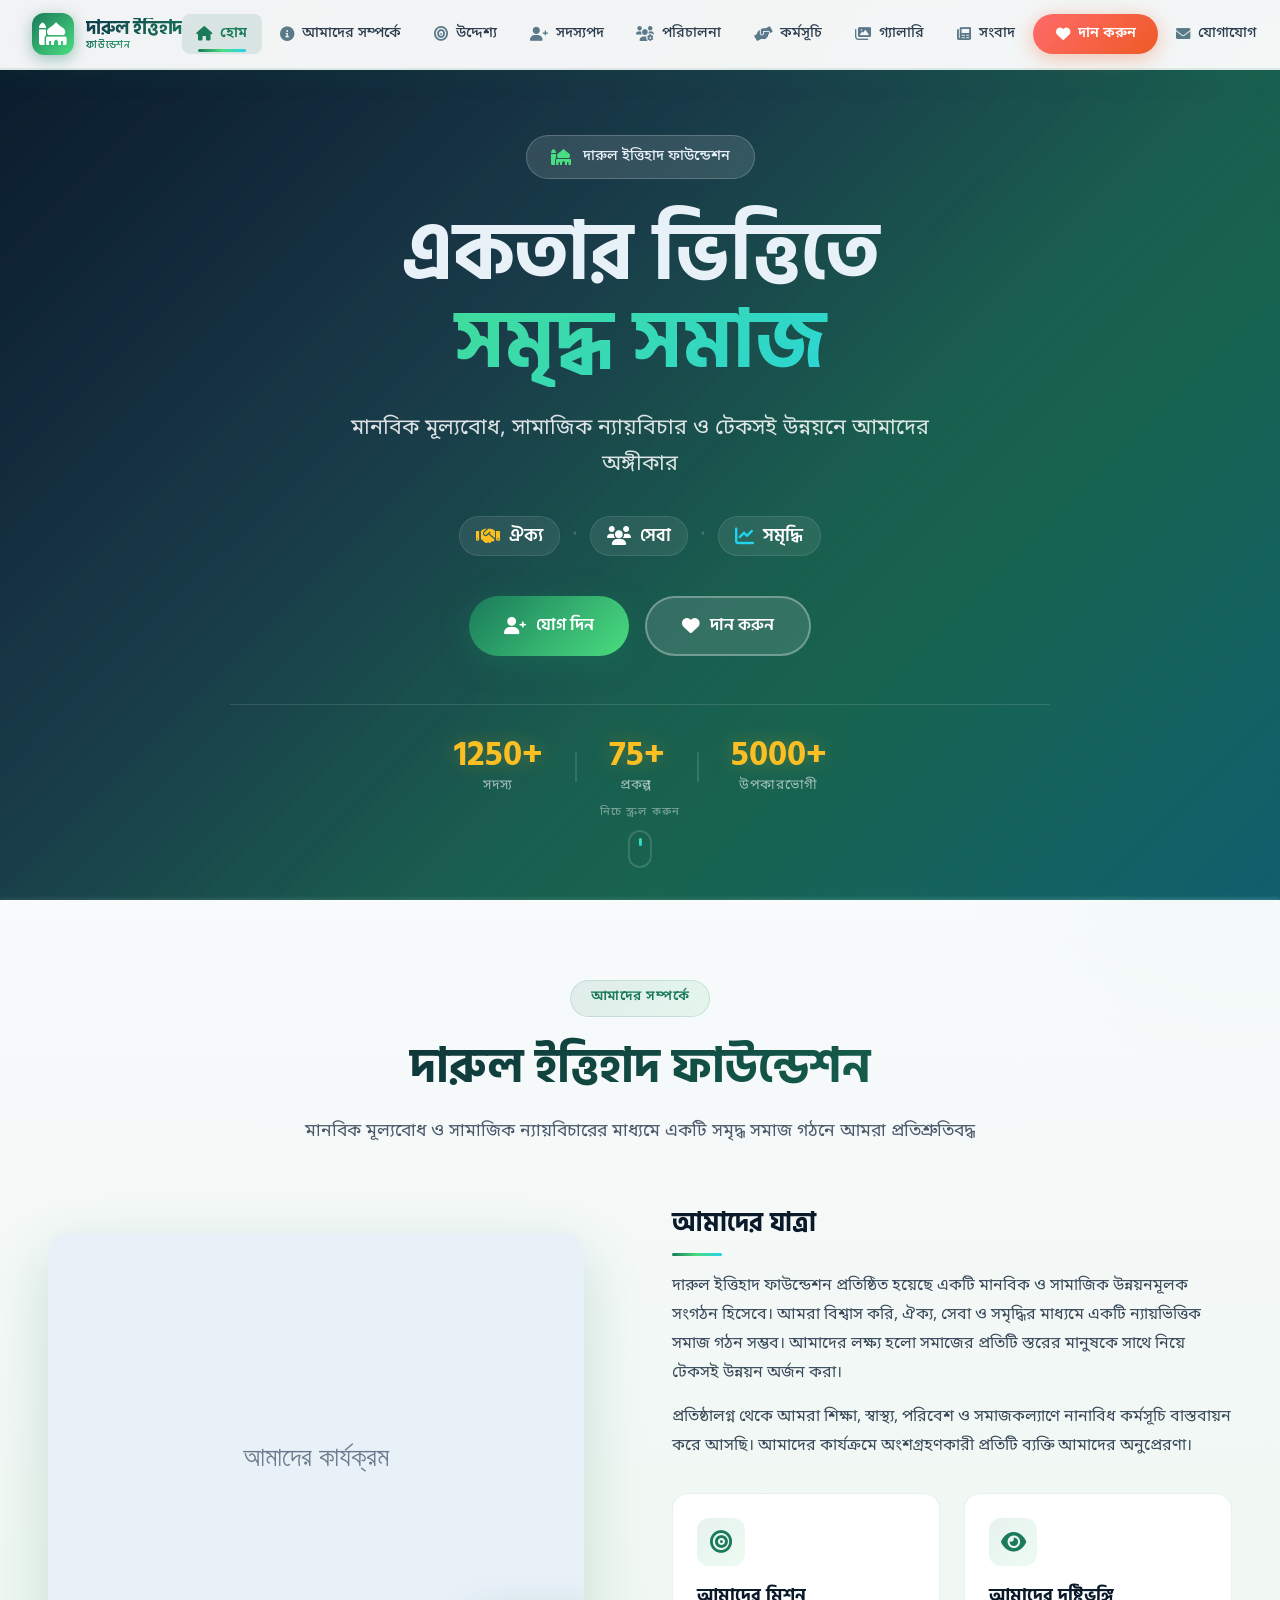
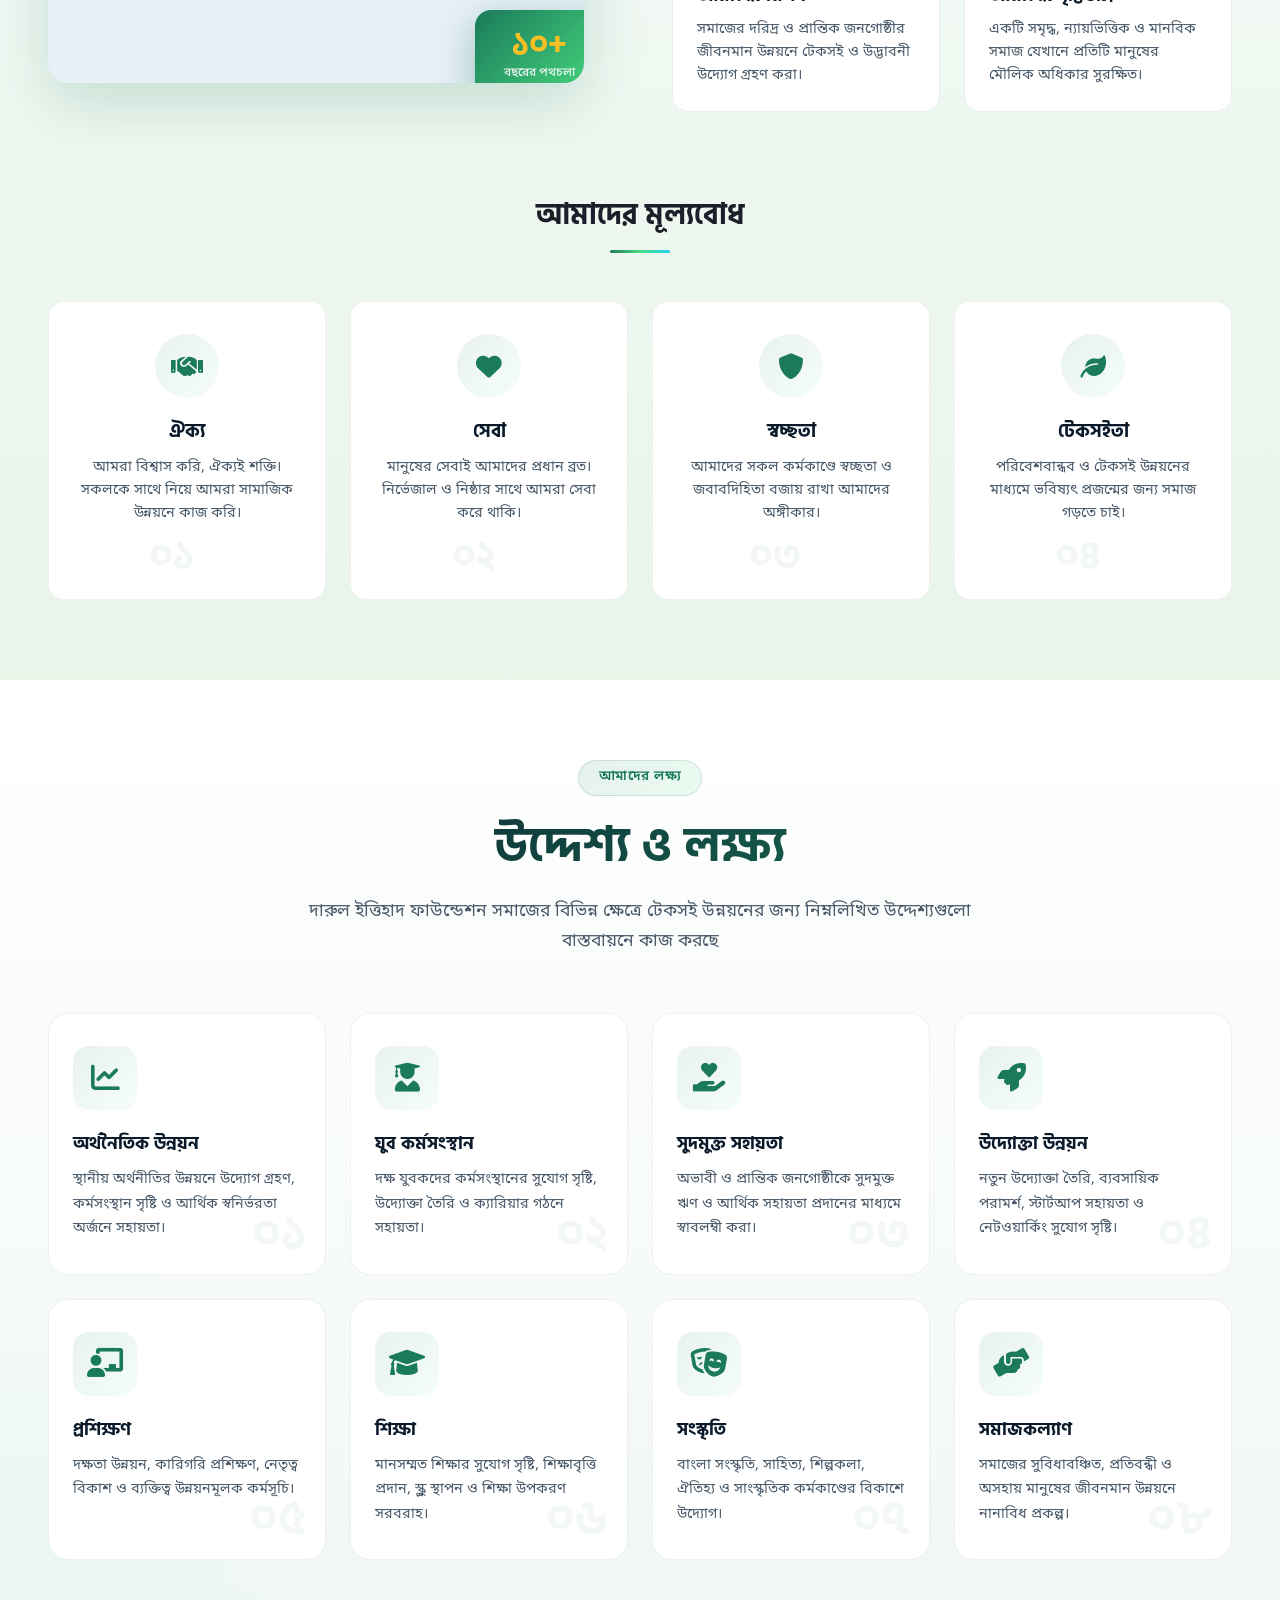
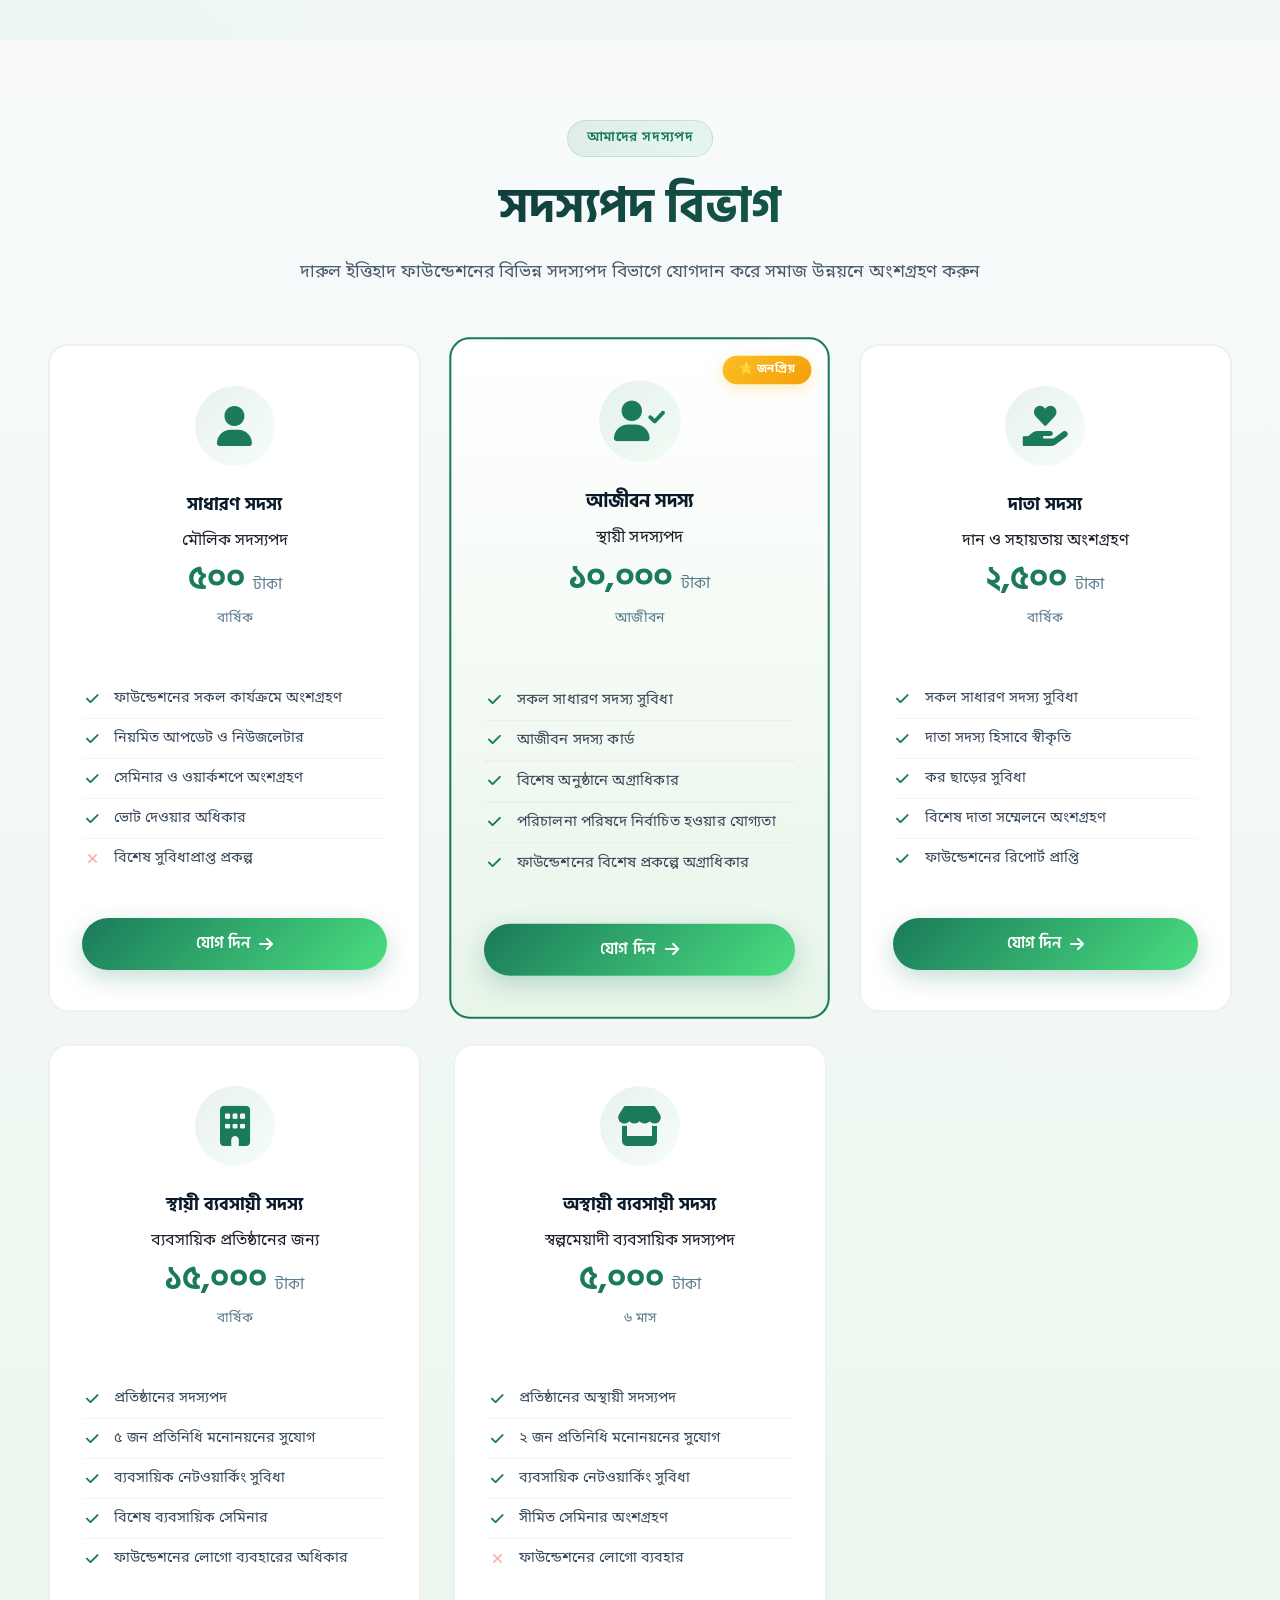
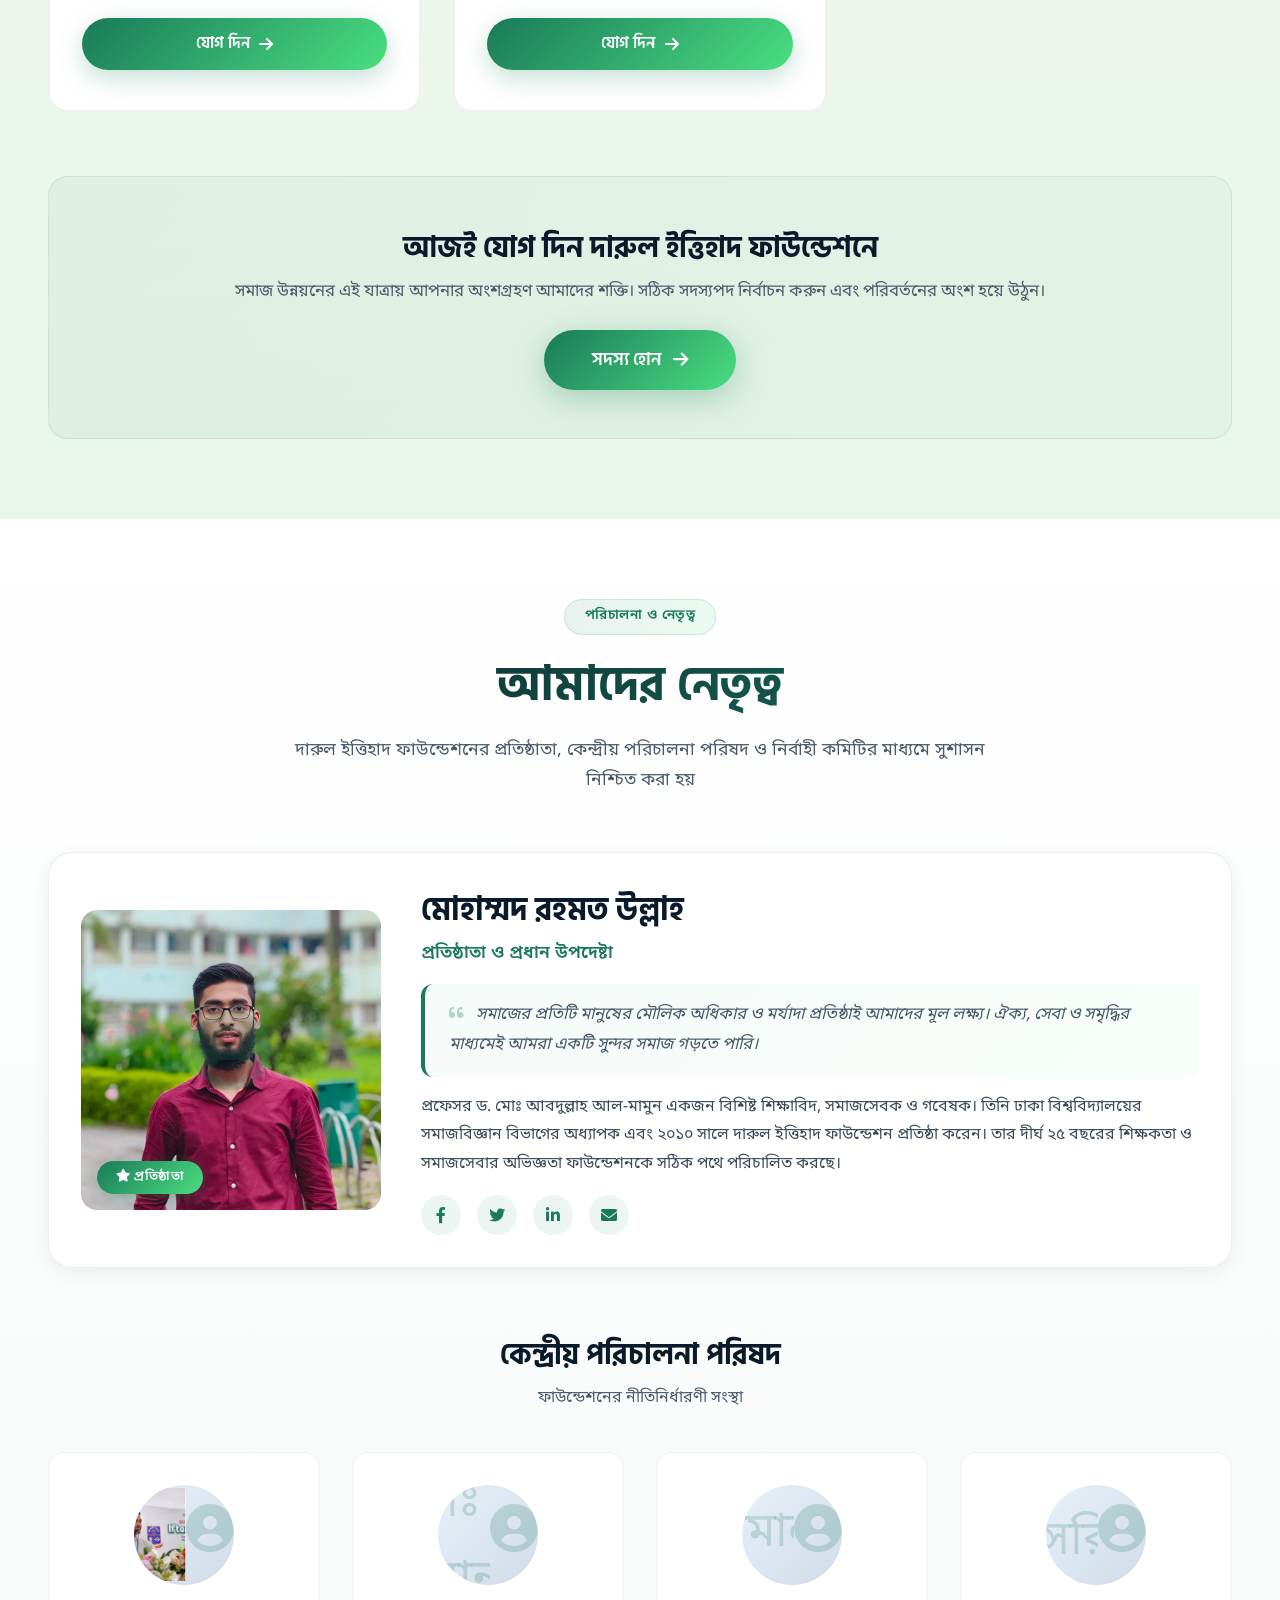
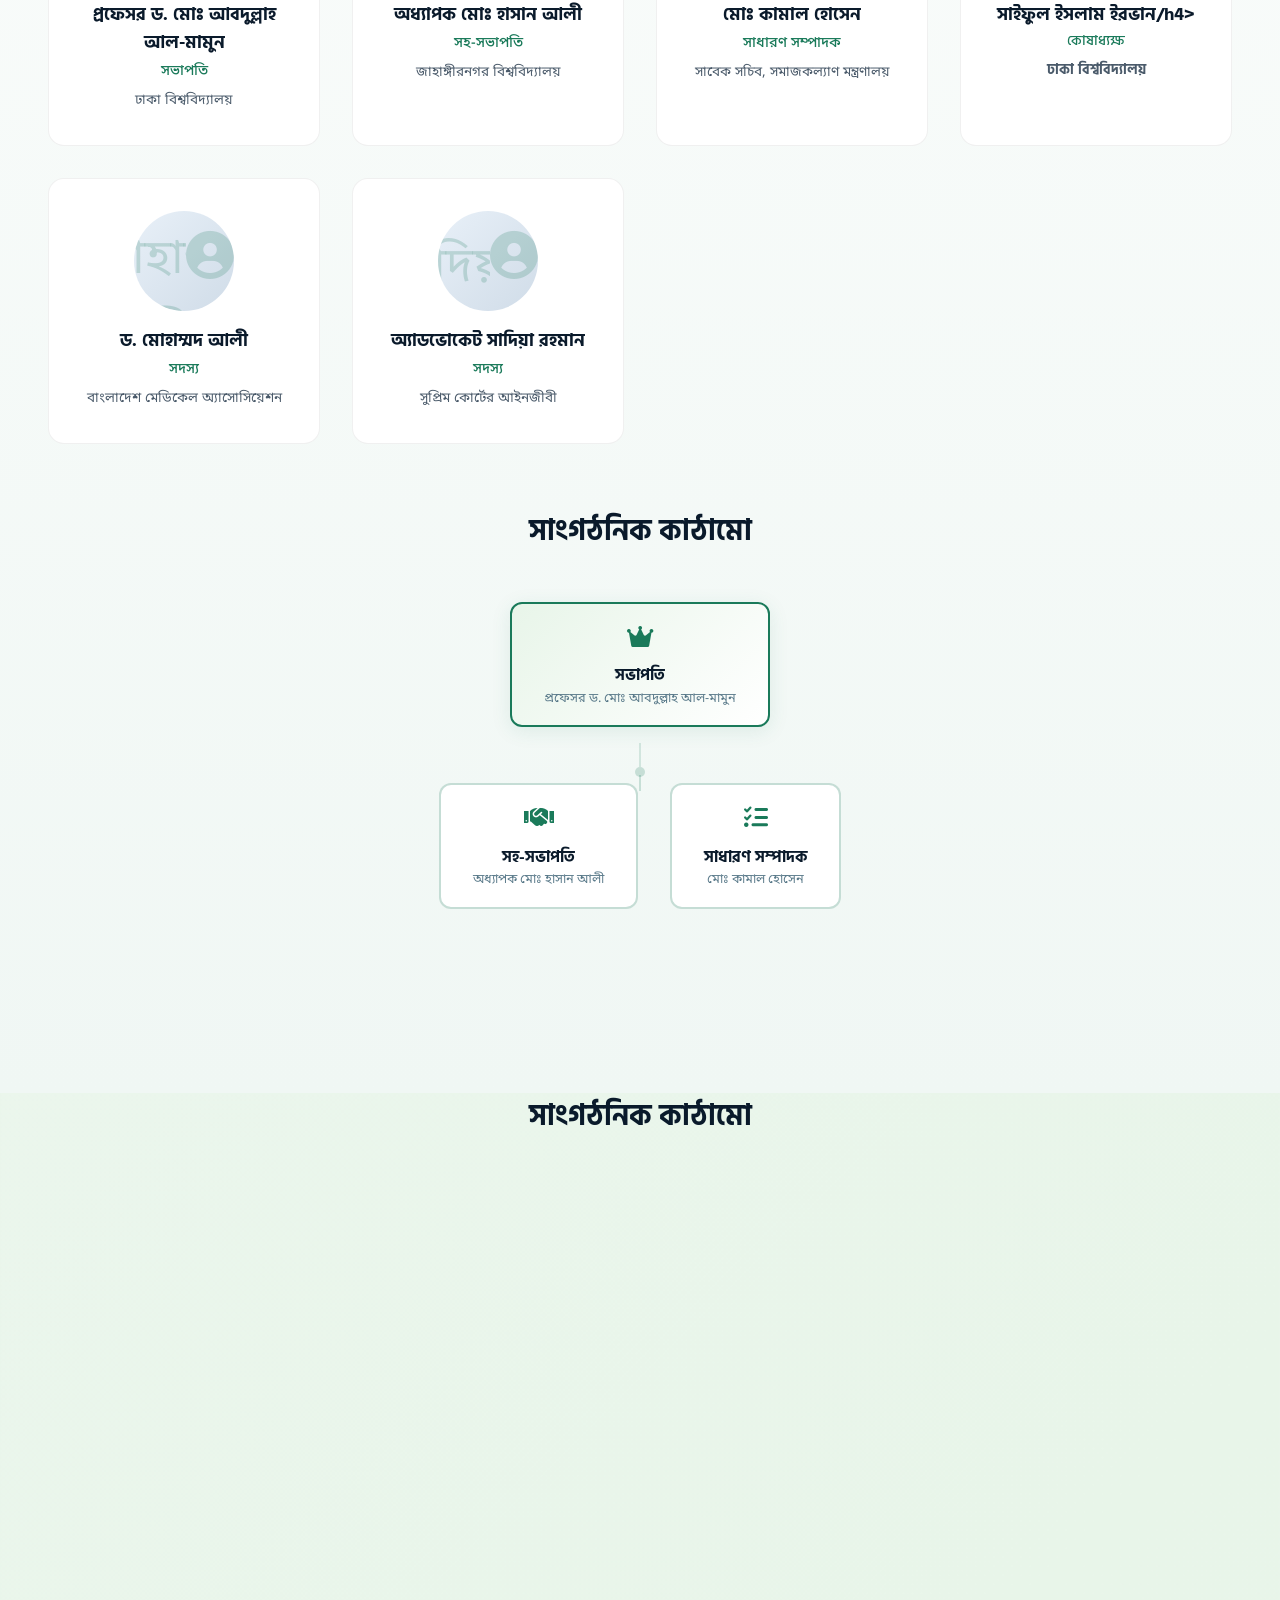
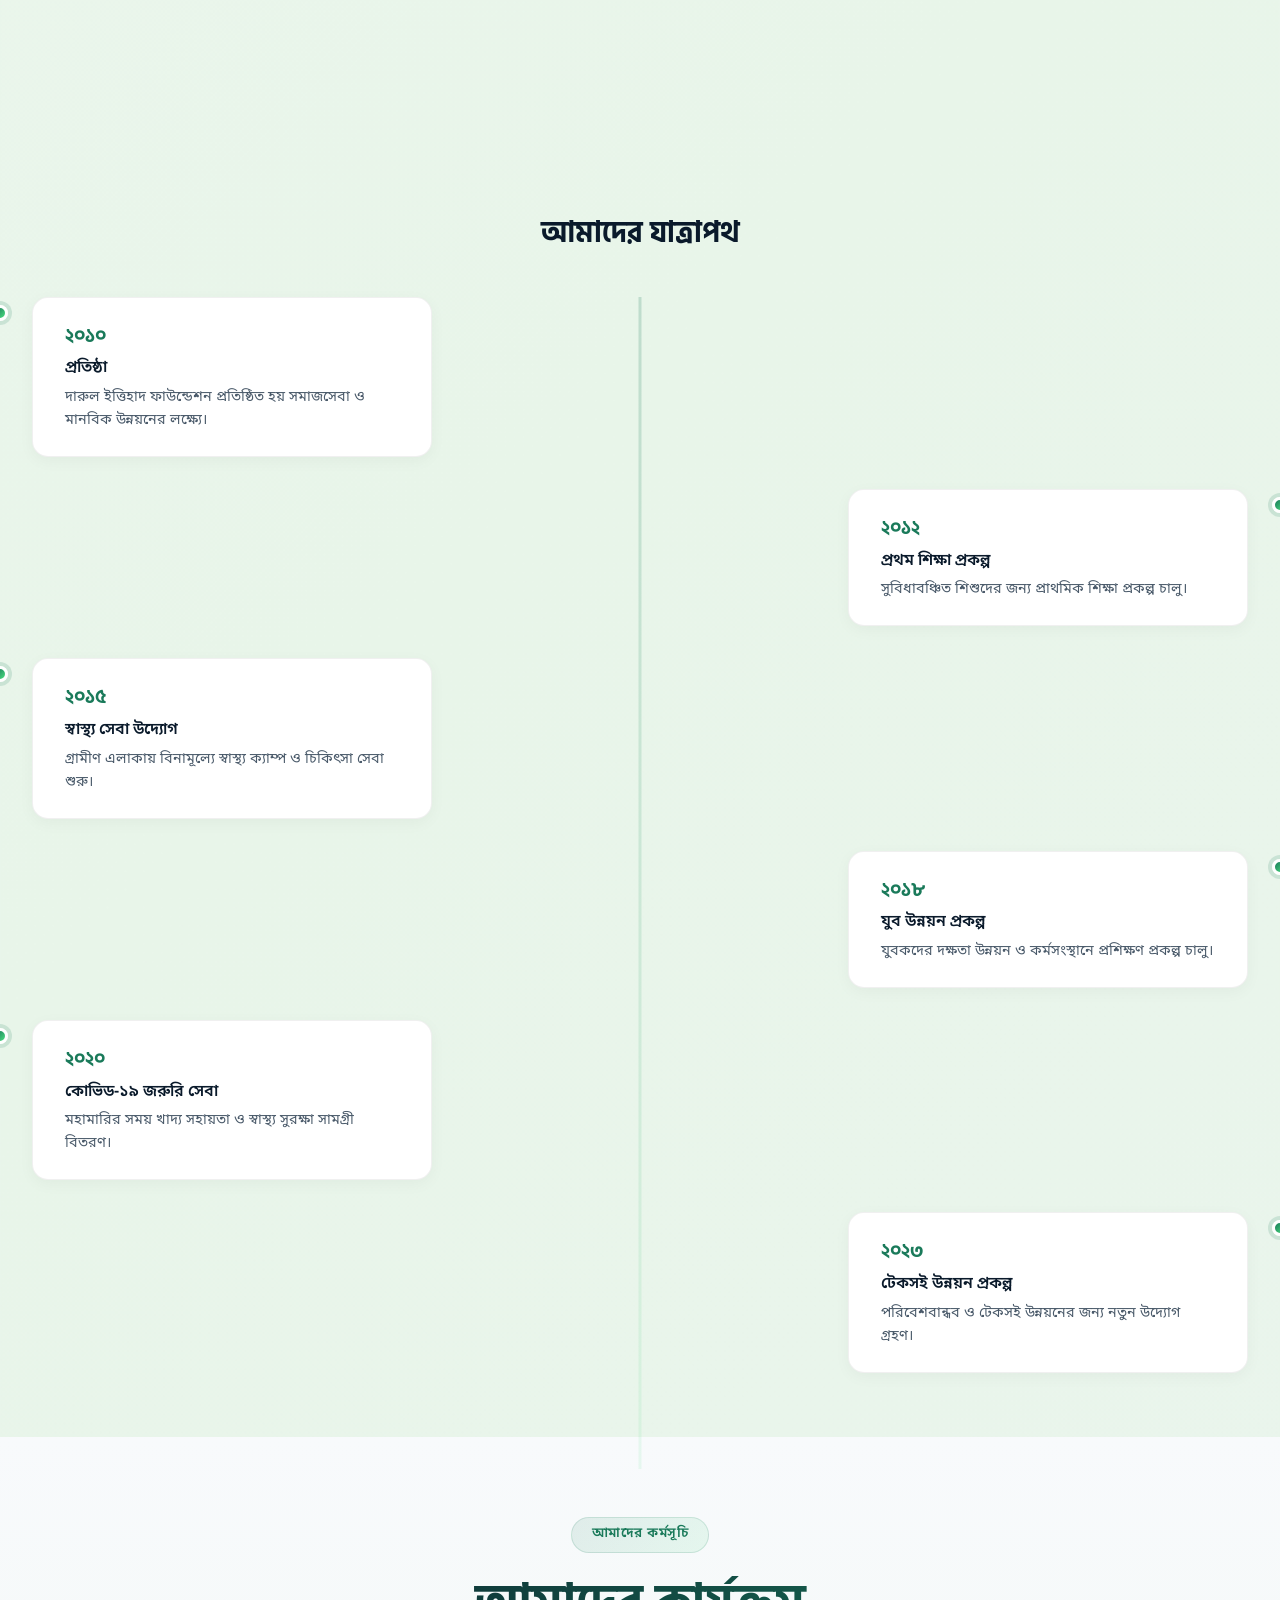
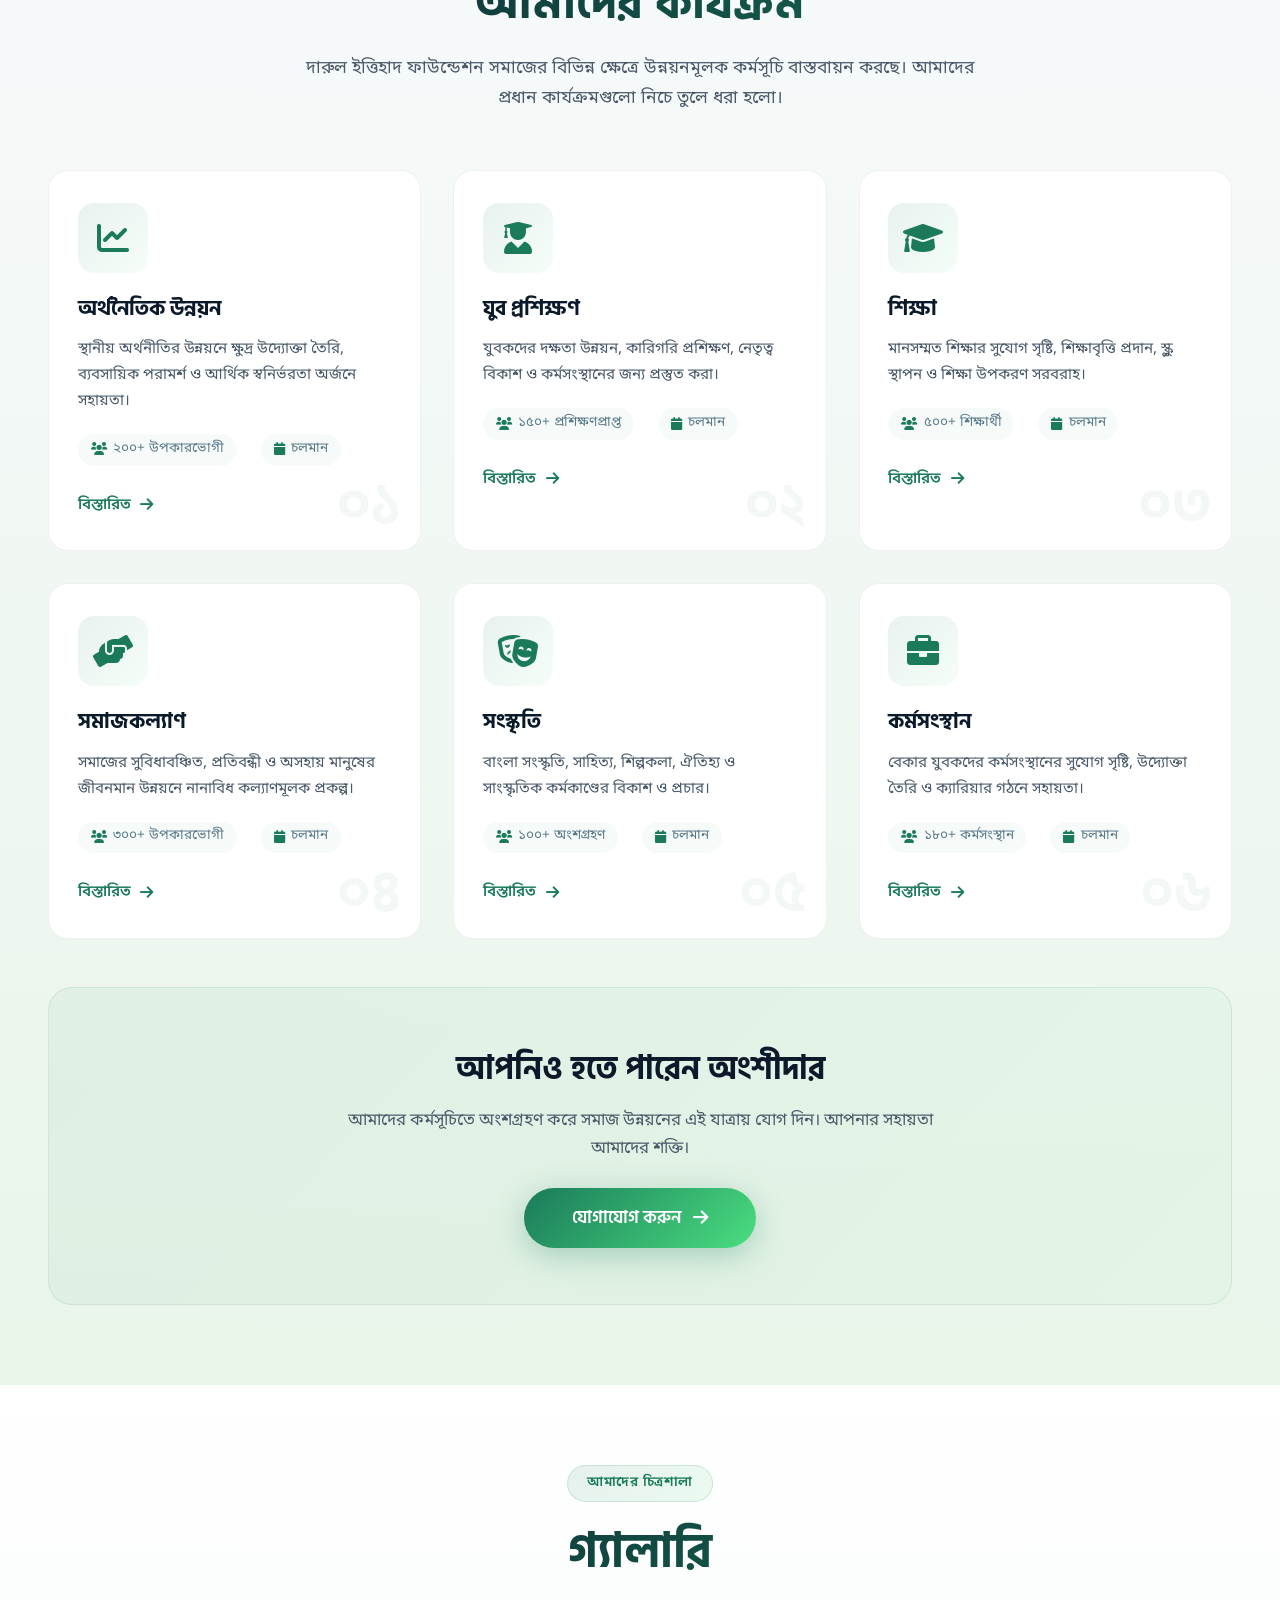
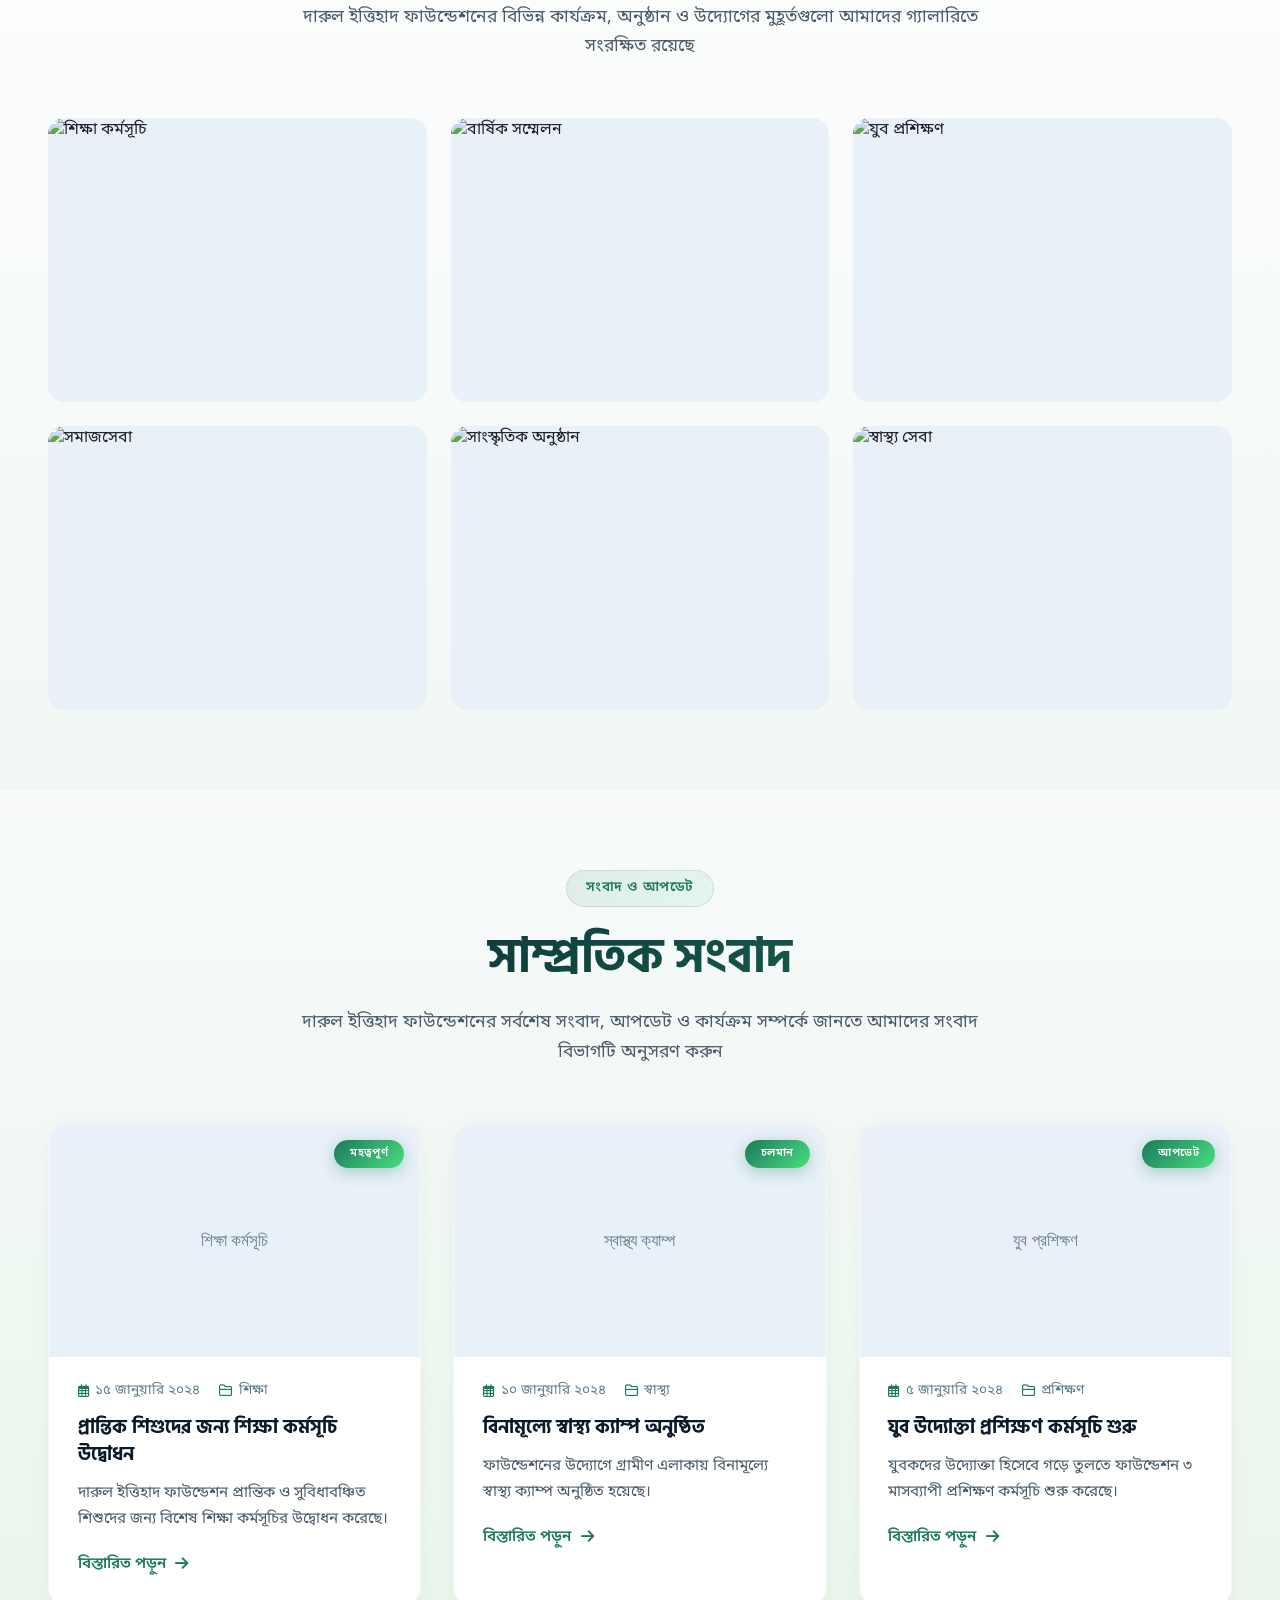
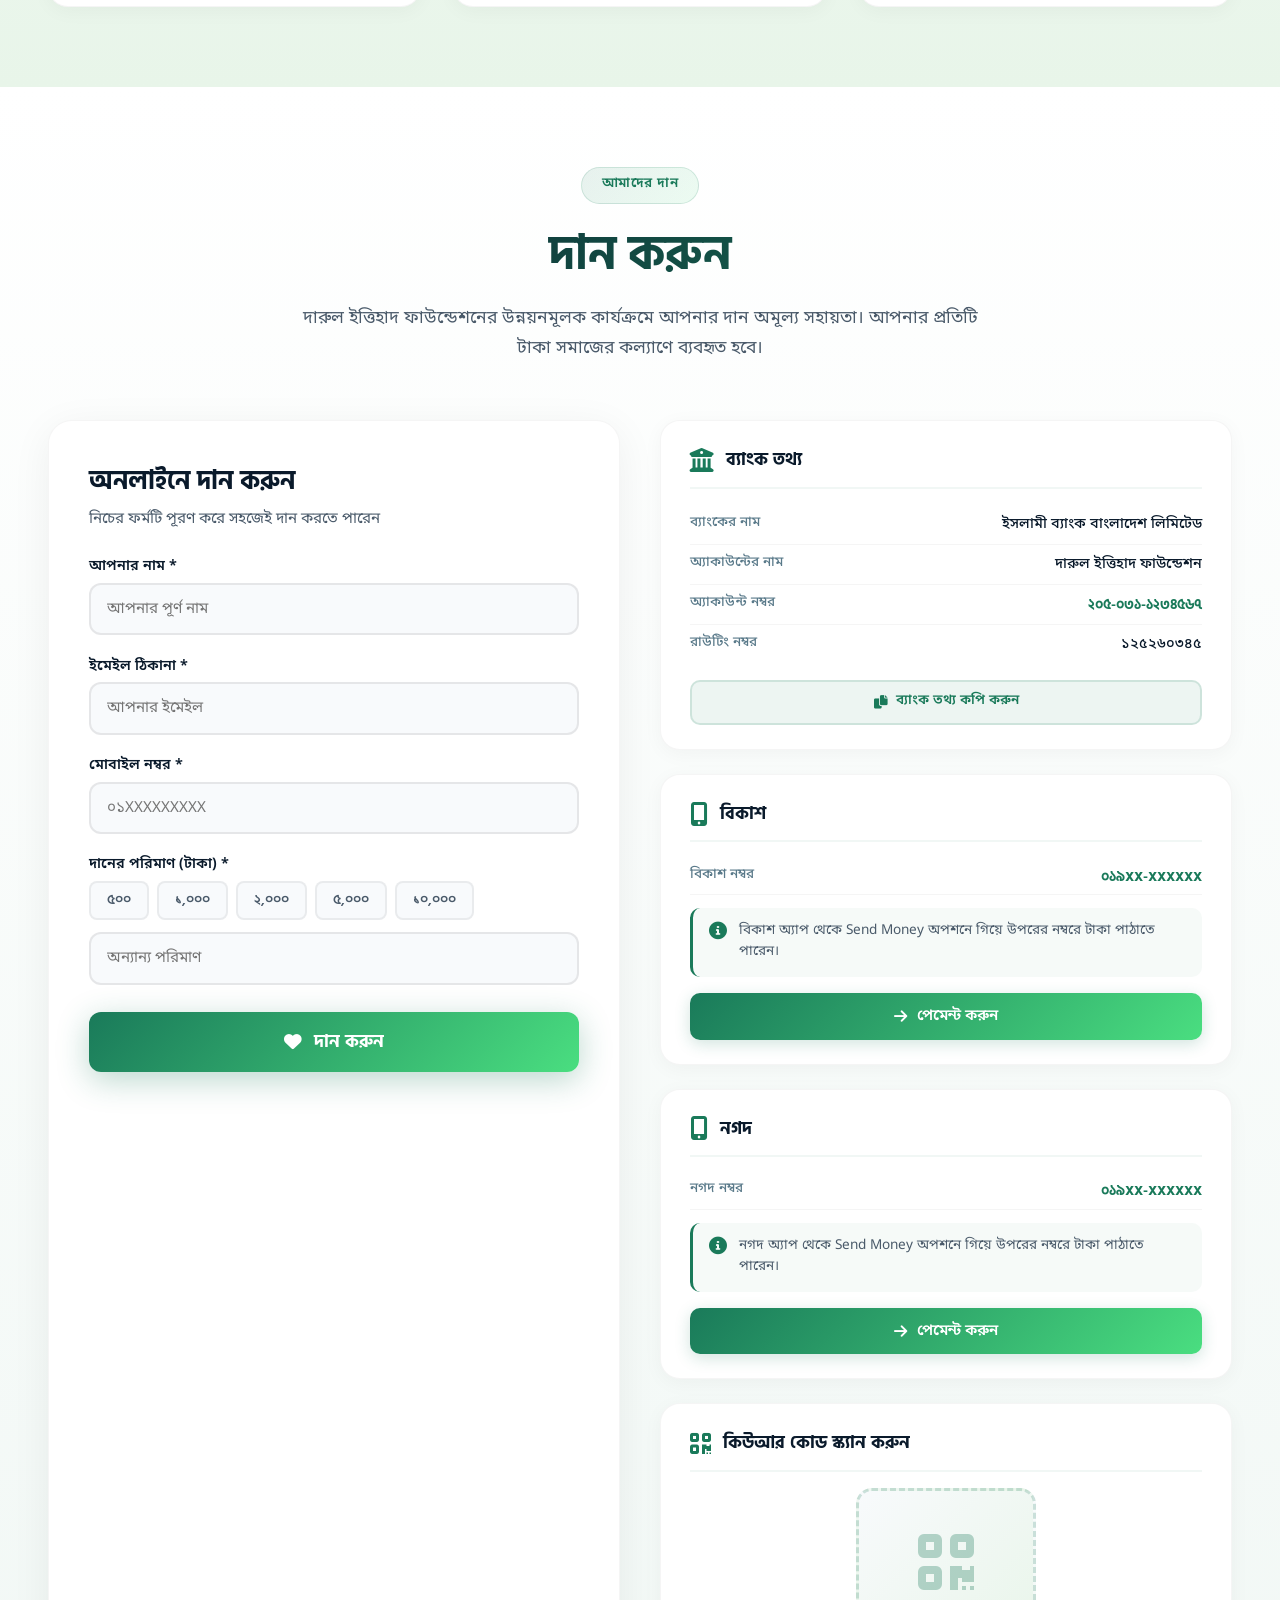
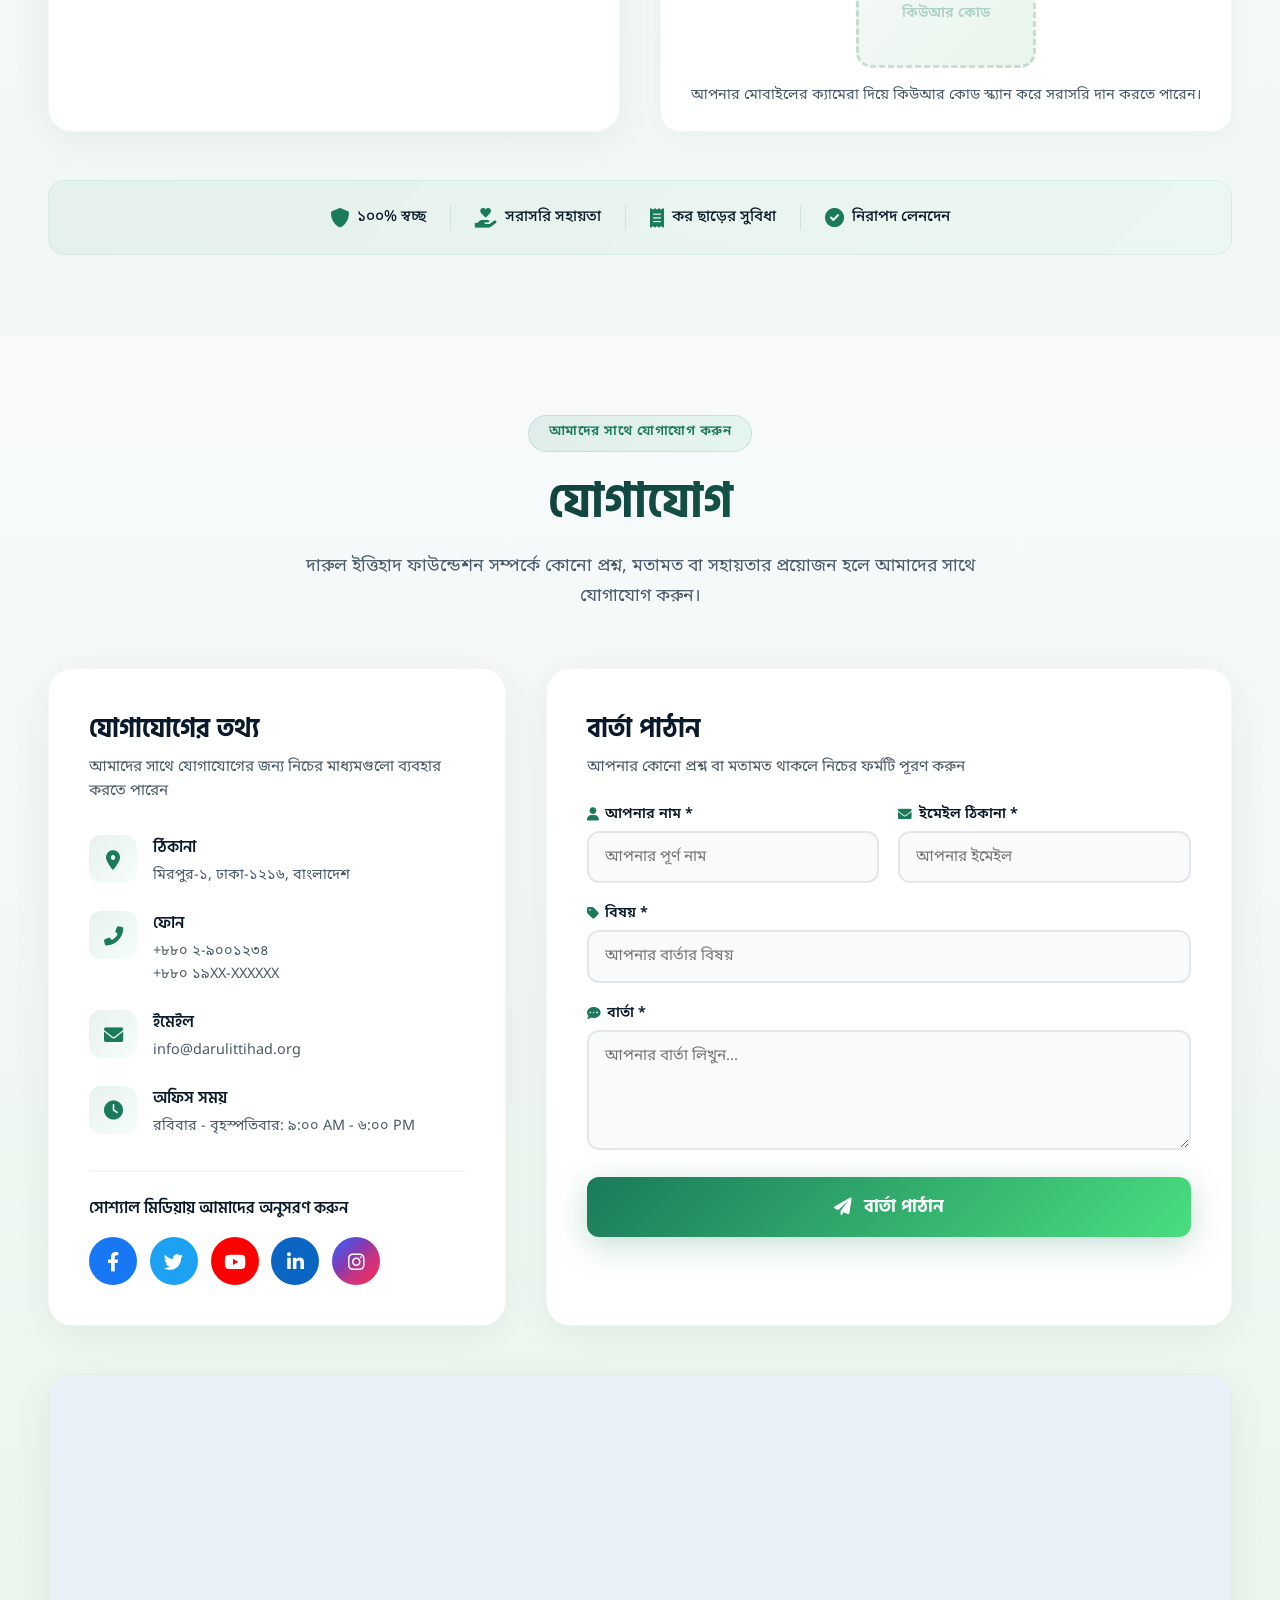
==== commit 258aeb54: "feat: add founder and committee member images to index.html" ====
--- a/index.html
+++ b/index.html
@@ -601,16 +601,25 @@
                 </p>
             </div>
 
+            <!-- ===== প্রতিষ্ঠাতা ===== -->
             <div class="founder-section">
                 <div class="founder-card" id="founderCard">
                     <div class="founder-image">
+                        <!-- ছবি আপলোড করার জন্য img ট্যাগ -->
+                        <img src="images/1000113951.jpg" alt="মোহাম্মদ রহমত উল্লাহ - প্রতিষ্ঠাতা" class="founder-img" />
+                        <!-- প্লেসহোল্ডার (ছবি না থাকলে দেখাবে) -->
                         <div class="placeholder-icon">
                             <i class="fas fa-user-circle"></i>
                         </div>
                         <span class="founder-badge"><i class="fas fa-star"></i> প্রতিষ্ঠাতা</span>
+                        <!-- ছবি পরিবর্তনের বাটন -->
+                        <button class="btn-change-photo" onclick="document.getElementById('founderImageInput').click()" title="ছবি পরিবর্তন করুন">
+                            <i class="fas fa-camera"></i>
+                        </button>
+                        <input type="file" id="founderImageInput" accept="image/*" style="display:none" onchange="changeFounderImage(event)" />
                     </div>
                     <div class="founder-info">
-                        <h3>প্রফেসর ড. মোঃ আবদুল্লাহ আল-মামুন</h3>
+                        <h3>মোহাম্মদ রহমত উল্লাহ </h3>
                         <p class="designation">প্রতিষ্ঠাতা ও প্রধান উপদেষ্টা</p>
                         <div class="quote">
                             <i class="fas fa-quote-left" style="color: #1a7a5a; opacity: 0.3; margin-right: 0.5rem;"></i>
@@ -633,58 +642,108 @@
                 </div>
             </div>
 
+            <!-- ===== কেন্দ্রীয় পরিচালনা পরিষদ ===== -->
             <div class="committee-section">
                 <h3 class="section-sub-title">কেন্দ্রীয় পরিচালনা পরিষদ</h3>
                 <p class="committee-subtitle">ফাউন্ডেশনের নীতিনির্ধারণী সংস্থা</p>
                 <div class="committee-grid">
+                    <!-- সদস্য ১ -->
                     <div class="committee-card" data-delay="100">
                         <div class="committee-avatar">
-                            <i class="fas fa-user-circle"></i>
+                            <img src="images/Screenshot 2026-06-19 021710.jpg" alt="মোহাম্মদ রহমত উল্লাহ" class="committee-img" />
+                            <div class="avatar-placeholder">
+                                <i class="fas fa-user-circle"></i>
+                            </div>
+                            <!-- ছবি পরিবর্তনের বাটন -->
+                            <button class="btn-avatar-upload" onclick="event.stopPropagation(); document.getElementById('avatarInput1').click()" title="ছবি পরিবর্তন করুন">
+                                <i class="fas fa-camera"></i>
+                            </button>
+                            <input type="file" id="avatarInput1" accept="image/*" style="display:none" onchange="changeAvatar(event, this)" />
                         </div>
                         <h4 class="committee-name">প্রফেসর ড. মোঃ আবদুল্লাহ আল-মামুন</h4>
                         <p class="committee-role">সভাপতি</p>
                         <p class="committee-desc">ঢাকা বিশ্ববিদ্যালয়</p>
                     </div>
 
+                    <!-- সদস্য ২ -->
                     <div class="committee-card" data-delay="150">
                         <div class="committee-avatar">
-                            <i class="fas fa-user-circle"></i>
+                            <img src="assets/images/team/vice-president.jpg" alt="অধ্যাপক মোঃ হাসান আলী" class="committee-img" />
+                            <div class="avatar-placeholder">
+                                <i class="fas fa-user-circle"></i>
+                            </div>
+                            <button class="btn-avatar-upload" onclick="event.stopPropagation(); document.getElementById('avatarInput2').click()" title="ছবি পরিবর্তন করুন">
+                                <i class="fas fa-camera"></i>
+                            </button>
+                            <input type="file" id="avatarInput2" accept="image/*" style="display:none" onchange="changeAvatar(event, this)" />
                         </div>
                         <h4 class="committee-name">অধ্যাপক মোঃ হাসান আলী</h4>
                         <p class="committee-role">সহ-সভাপতি</p>
                         <p class="committee-desc">জাহাঙ্গীরনগর বিশ্ববিদ্যালয়</p>
                     </div>
 
+                    <!-- সদস্য ৩ -->
                     <div class="committee-card" data-delay="200">
                         <div class="committee-avatar">
-                            <i class="fas fa-user-circle"></i>
+                            <img src="assets/images/team/secretary.jpg" alt="মোঃ কামাল হোসেন" class="committee-img" />
+                            <div class="avatar-placeholder">
+                                <i class="fas fa-user-circle"></i>
+                            </div>
+                            <button class="btn-avatar-upload" onclick="event.stopPropagation(); document.getElementById('avatarInput3').click()" title="ছবি পরিবর্তন করুন">
+                                <i class="fas fa-camera"></i>
+                            </button>
+                            <input type="file" id="avatarInput3" accept="image/*" style="display:none" onchange="changeAvatar(event, this)" />
                         </div>
                         <h4 class="committee-name">মোঃ কামাল হোসেন</h4>
                         <p class="committee-role">সাধারণ সম্পাদক</p>
                         <p class="committee-desc">সাবেক সচিব, সমাজকল্যাণ মন্ত্রণালয়</p>
                     </div>
 
+                    <!-- সদস্য ৪ -->
                     <div class="committee-card" data-delay="250">
                         <div class="committee-avatar">
-                            <i class="fas fa-user-circle"></i>
-                        </div>
-                        <h4 class="committee-name">জনাবা নাসরিন আক্তার</h4>
+                            <img src="assets/images/team/treasurer.jpg" alt="জনাবা নাসরিন আক্তার" class="committee-img" />
+                            <div class="avatar-placeholder">
+                                <i class="fas fa-user-circle"></i>
+                            </div>
+                            <button class="btn-avatar-upload" onclick="event.stopPropagation(); document.getElementById('avatarInput4').click()" title="ছবি পরিবর্তন করুন">
+                                <i class="fas fa-camera"></i>
+                            </button>
+                            <input type="file" id="avatarInput4" accept="image/*" style="display:none" onchange="changeAvatar(event, this)" />
+                        </div>
+                        <h4 class="committee-name">সাইফুল ইসলাম ইরভান/h4>
                         <p class="committee-role">কোষাধ্যক্ষ</p>
-                        <p class="committee-desc">চার্টার্ড অ্যাকাউন্ট্যান্ট</p>
-                    </div>
-
+                        <p class="committee-desc">ঢাকা বিশ্ববিদ্যালয়</p>
+                    </div>
+
+                    <!-- সদস্য ৫ -->
                     <div class="committee-card" data-delay="300">
                         <div class="committee-avatar">
-                            <i class="fas fa-user-circle"></i>
+                            <img src="assets/images/team/member1.jpg" alt="ড. মোহাম্মদ আলী" class="committee-img" />
+                            <div class="avatar-placeholder">
+                                <i class="fas fa-user-circle"></i>
+                            </div>
+                            <button class="btn-avatar-upload" onclick="event.stopPropagation(); document.getElementById('avatarInput5').click()" title="ছবি পরিবর্তন করুন">
+                                <i class="fas fa-camera"></i>
+                            </button>
+                            <input type="file" id="avatarInput5" accept="image/*" style="display:none" onchange="changeAvatar(event, this)" />
                         </div>
                         <h4 class="committee-name">ড. মোহাম্মদ আলী</h4>
                         <p class="committee-role">সদস্য</p>
                         <p class="committee-desc">বাংলাদেশ মেডিকেল অ্যাসোসিয়েশন</p>
                     </div>
 
+                    <!-- সদস্য ৬ -->
                     <div class="committee-card" data-delay="350">
                         <div class="committee-avatar">
-                            <i class="fas fa-user-circle"></i>
+                            <img src="assets/images/team/member2.jpg" alt="অ্যাডভোকেট সাদিয়া রহমান" class="committee-img" />
+                            <div class="avatar-placeholder">
+                                <i class="fas fa-user-circle"></i>
+                            </div>
+                            <button class="btn-avatar-upload" onclick="event.stopPropagation(); document.getElementById('avatarInput6').click()" title="ছবি পরিবর্তন করুন">
+                                <i class="fas fa-camera"></i>
+                            </button>
+                            <input type="file" id="avatarInput6" accept="image/*" style="display:none" onchange="changeAvatar(event, this)" />
                         </div>
                         <h4 class="committee-name">অ্যাডভোকেট সাদিয়া রহমান</h4>
                         <p class="committee-role">সদস্য</p>
@@ -692,6 +751,37 @@
                     </div>
                 </div>
             </div>
+
+            <!-- ===== সাংগঠনিক কাঠামো ===== -->
+            <div class="org-chart-section">
+                <h3 class="section-sub-title">সাংগঠনিক কাঠামো</h3>
+                <div class="org-chart" id="orgChart">
+                    <div class="org-level">
+                        <div class="org-node level-1">
+                            <div class="node-icon"><i class="fas fa-crown"></i></div>
+                            <div class="node-title">সভাপতি</div>
+                            <div class="node-sub">প্রফেসর ড. মোঃ আবদুল্লাহ আল-মামুন</div>
+                        </div>
+                    </div>
+                    <div class="org-connector">
+                        <span class="line"></span>
+                    </div>
+                    <div class="org-level">
+                        <div class="org-node level-2">
+                            <div class="node-icon"><i class="fas fa-handshake"></i></div>
+                            <div class="node-title">সহ-সভাপতি</div>
+                            <div class="node-sub">অধ্যাপক মোঃ হাসান আলী</div>
+                        </div>
+                        <div class="org-node level-2">
+                            <div class="node-icon"><i class="fas fa-tasks"></i></div>
+                            <div class="node-title">সাধারণ সম্পাদক</div>
+                            <div class="node-sub">মোঃ কামাল হোসেন</div>
+                        </div>
+                    </div>
+                </div>
+            </div>
+        </div>
+    </section>
 
             <div class="org-chart-section">
                 <h3 class="section-sub-title">সাংগঠনিক কাঠামো</h3>
--- a/style.css
+++ b/style.css
@@ -1,4 +1,4 @@
-/* style.css - সম্পূর্ণ স্টাইলশীট */
+/* style.css - সম্পূর্ণ স্টাইলশীট (কালারফুল ভার্সন) */
 
 /* ===== রিসেট ও বেসিক ===== */
 *,
@@ -19,7 +19,7 @@
     font-size: 1rem;
     line-height: 1.6;
     color: #1e1e2a;
-    background-color: #fcfcfc;
+    background: linear-gradient(135deg, #f8fafc 0%, #e8f5e9 50%, #f0f4f8 100%);
     min-height: 100vh;
     display: flex;
     flex-direction: column;
@@ -89,7 +89,7 @@
     top: -100%;
     left: 50%;
     transform: translateX(-50%);
-    background: #1a7a5a;
+    background: linear-gradient(135deg, #1a7a5a, #2d9b7a);
     color: #fff;
     padding: 0.75rem 1.5rem;
     border-radius: 0 0 8px 8px;
@@ -112,19 +112,19 @@
     background: rgba(255, 255, 255, 0.95);
     backdrop-filter: blur(10px);
     -webkit-backdrop-filter: blur(10px);
-    box-shadow: 0 2px 20px rgba(0, 0, 0, 0.08);
+    box-shadow: 0 2px 30px rgba(26, 122, 90, 0.12);
     transition: all 0.3s ease;
     height: 70px;
     display: flex;
     align-items: center;
-    border-bottom: 2px solid transparent;
+    border-bottom: 2px solid rgba(26, 122, 90, 0.1);
 }
 
 .navbar.scrolled {
     background: rgba(255, 255, 255, 0.98);
-    box-shadow: 0 4px 30px rgba(0, 0, 0, 0.12);
+    box-shadow: 0 4px 30px rgba(26, 122, 90, 0.2);
     height: 65px;
-    border-bottom: 2px solid #1a7a5a;
+    border-bottom: 3px solid #1a7a5a;
 }
 
 .navbar-container {
@@ -143,14 +143,13 @@
     align-items: center;
     gap: 0.75rem;
     text-decoration: none;
-    color: #0f3b4c;
     font-family: 'Hind Siliguri', sans-serif;
     transition: transform 0.2s ease;
     flex-shrink: 0;
 }
 
 .navbar-logo:hover {
-    transform: scale(1.02);
+    transform: scale(1.05);
 }
 
 .logo-icon {
@@ -159,11 +158,11 @@
     justify-content: center;
     width: 42px;
     height: 42px;
-    background: linear-gradient(135deg, #1a7a5a, #2d9b7a);
+    background: linear-gradient(135deg, #1a7a5a, #4ade80);
     border-radius: 12px;
     color: #fff;
     font-size: 1.4rem;
-    box-shadow: 0 4px 12px rgba(26, 122, 90, 0.3);
+    box-shadow: 0 4px 15px rgba(26, 122, 90, 0.4);
     flex-shrink: 0;
 }
 
@@ -174,15 +173,21 @@
     font-weight: 700;
     font-size: 1.2rem;
     letter-spacing: -0.02em;
-    color: #0f3b4c;
+    background: linear-gradient(135deg, #0f3b4c, #1a7a5a);
+    -webkit-background-clip: text;
+    -webkit-text-fill-color: transparent;
+    background-clip: text;
 }
 
 .logo-text small {
     font-weight: 400;
     font-size: 0.65rem;
-    color: #1a7a5a;
-    letter-spacing: 0.04em;
+    letter-spacing: 0.08em;
     text-transform: uppercase;
+    background: linear-gradient(135deg, #1a7a5a, #4ade80);
+    -webkit-background-clip: text;
+    -webkit-text-fill-color: transparent;
+    background-clip: text;
 }
 
 .navbar-menu {
@@ -231,8 +236,8 @@
     left: 50%;
     transform: translateX(-50%);
     width: 0;
-    height: 2.5px;
-    background: linear-gradient(90deg, #1a7a5a, #2d9b7a);
+    height: 3px;
+    background: linear-gradient(90deg, #1a7a5a, #4ade80, #22d3ee);
     border-radius: 2px;
     transition: width 0.3s ease;
 }
@@ -244,7 +249,7 @@
 
 .nav-link:hover {
     color: #1a7a5a;
-    background: rgba(26, 122, 90, 0.06);
+    background: rgba(26, 122, 90, 0.08);
 }
 
 .nav-link:hover i {
@@ -253,7 +258,7 @@
 
 .nav-link.active {
     color: #1a7a5a;
-    background: rgba(26, 122, 90, 0.08);
+    background: rgba(26, 122, 90, 0.12);
     font-weight: 600;
 }
 
@@ -262,12 +267,12 @@
 }
 
 .nav-link.nav-donate {
-    background: linear-gradient(135deg, #1a7a5a, #2d9b7a);
+    background: linear-gradient(135deg, #ff6b6b, #ee5a24);
     color: #fff;
     padding: 0.5rem 1.4rem;
     border-radius: 50px;
     font-weight: 600;
-    box-shadow: 0 4px 16px rgba(26, 122, 90, 0.25);
+    box-shadow: 0 4px 20px rgba(238, 90, 36, 0.35);
     transition: all 0.3s ease;
 }
 
@@ -276,9 +281,9 @@
 }
 
 .nav-link.nav-donate:hover {
-    transform: translateY(-2px);
-    box-shadow: 0 6px 24px rgba(26, 122, 90, 0.35);
-    background: linear-gradient(135deg, #15694d, #248a6a);
+    transform: translateY(-2px) scale(1.05);
+    box-shadow: 0 6px 30px rgba(238, 90, 36, 0.45);
+    background: linear-gradient(135deg, #ff6b6b, #d63031);
 }
 
 .nav-link.nav-donate::after {
@@ -301,7 +306,7 @@
 }
 
 .navbar-toggle:hover {
-    background: rgba(26, 122, 90, 0.06);
+    background: rgba(26, 122, 90, 0.08);
 }
 
 .hamburger-icon {
@@ -316,7 +321,7 @@
     display: block;
     width: 100%;
     height: 2.5px;
-    background: #0f3b4c;
+    background: linear-gradient(90deg, #0f3b4c, #1a7a5a);
     border-radius: 2px;
     transition: all 0.3s ease;
     transform-origin: center;
@@ -364,7 +369,7 @@
     left: 0;
     right: 0;
     bottom: 0;
-    background-image: url('data:image/svg+xml,%3Csvg xmlns="http://www.w3.org/2000/svg" width="100" height="100" viewBox="0 0 100 100"%3E%3Crect width="100" height="100" fill="%230a1a2b"/%3E%3Ccircle cx="50" cy="50" r="40" fill="%231a7a5a" opacity="0.1"/%3E%3C/svg%3E');
+    background: linear-gradient(135deg, #0a1a2b 0%, #1a3a4a 30%, #1a5a4a 60%, #0a2a3a 100%);
     background-size: cover;
     background-position: center;
     background-repeat: no-repeat;
@@ -388,9 +393,10 @@
     right: 0;
     bottom: 0;
     background: linear-gradient(135deg,
-            rgba(10, 26, 43, 0.92) 0%,
-            rgba(10, 26, 43, 0.7) 50%,
-            rgba(26, 122, 90, 0.6) 100%);
+            rgba(10, 26, 43, 0.85) 0%,
+            rgba(26, 58, 74, 0.6) 40%,
+            rgba(26, 122, 90, 0.5) 70%,
+            rgba(34, 211, 238, 0.3) 100%);
     backdrop-filter: blur(2px);
     -webkit-backdrop-filter: blur(2px);
 }
@@ -414,9 +420,9 @@
     display: inline-flex;
     align-items: center;
     gap: 0.75rem;
-    background: rgba(255, 255, 255, 0.1);
+    background: rgba(255, 255, 255, 0.12);
     backdrop-filter: blur(10px);
-    border: 1px solid rgba(255, 255, 255, 0.15);
+    border: 1px solid rgba(255, 255, 255, 0.2);
     padding: 0.6rem 1.5rem;
     border-radius: 50px;
     font-size: 0.9rem;
@@ -431,6 +437,12 @@
 .hero-badge i {
     color: #4ade80;
     font-size: 1rem;
+    animation: pulse 2s ease-in-out infinite;
+}
+
+@keyframes pulse {
+    0%, 100% { transform: scale(1); }
+    50% { transform: scale(1.2); }
 }
 
 @keyframes fadeInDown {
@@ -474,17 +486,16 @@
 
 .title-main {
     display: block;
-    background: linear-gradient(135deg, #4ade80, #22d3ee, #4ade80);
-    background-size: 200% 200%;
+    background: linear-gradient(135deg, #4ade80, #22d3ee, #fbbf24, #4ade80);
+    background-size: 300% 300%;
     -webkit-background-clip: text;
     -webkit-text-fill-color: transparent;
     background-clip: text;
-    animation: gradientShift 4s ease-in-out infinite;
+    animation: gradientShift 5s ease-in-out infinite;
 }
 
 @keyframes gradientShift {
-    0%,
-    100% {
+    0%, 100% {
         background-position: 0% 50%;
     }
     50% {
@@ -525,15 +536,22 @@
     font-weight: 600;
     color: #ffffff;
     letter-spacing: 0.02em;
+    background: rgba(255, 255, 255, 0.08);
+    padding: 0.3rem 1rem;
+    border-radius: 50px;
+    border: 1px solid rgba(255, 255, 255, 0.1);
 }
 
 .tag-item i {
-    color: #4ade80;
     font-size: 1.2rem;
 }
 
+.tag-item:first-child i { color: #fbbf24; }
+.tag-item:nth-child(2) i { color: #4ade80; }
+.tag-item:last-child i { color: #22d3ee; }
+
 .tag-divider {
-    color: rgba(255, 255, 255, 0.3);
+    color: rgba(255, 255, 255, 0.2);
     font-weight: 300;
 }
 
@@ -568,9 +586,9 @@
 }
 
 .btn-primary {
-    background: linear-gradient(135deg, #1a7a5a, #2d9b7a);
+    background: linear-gradient(135deg, #1a7a5a, #4ade80);
     color: #ffffff;
-    box-shadow: 0 8px 32px rgba(26, 122, 90, 0.3);
+    box-shadow: 0 8px 30px rgba(26, 122, 90, 0.4);
 }
 
 .btn-primary::before {
@@ -580,8 +598,8 @@
     left: -100%;
     width: 100%;
     height: 100%;
-    background: linear-gradient(90deg, transparent, rgba(255, 255, 255, 0.2), transparent);
-    transition: left 0.5s ease;
+    background: linear-gradient(90deg, transparent, rgba(255, 255, 255, 0.3), transparent);
+    transition: left 0.6s ease;
 }
 
 .btn-primary:hover::before {
@@ -589,23 +607,23 @@
 }
 
 .btn-primary:hover {
-    transform: translateY(-3px);
-    box-shadow: 0 12px 40px rgba(26, 122, 90, 0.4);
-    background: linear-gradient(135deg, #15694d, #248a6a);
+    transform: translateY(-3px) scale(1.02);
+    box-shadow: 0 12px 40px rgba(26, 122, 90, 0.5);
+    background: linear-gradient(135deg, #15694d, #3dca7a);
 }
 
 .btn-secondary {
-    background: rgba(255, 255, 255, 0.1);
+    background: rgba(255, 255, 255, 0.12);
     backdrop-filter: blur(10px);
-    border: 2px solid rgba(255, 255, 255, 0.25);
+    border: 2px solid rgba(255, 255, 255, 0.3);
     color: #ffffff;
 }
 
 .btn-secondary:hover {
-    background: rgba(255, 255, 255, 0.2);
-    transform: translateY(-3px);
-    border-color: rgba(255, 255, 255, 0.4);
-    box-shadow: 0 8px 32px rgba(0, 0, 0, 0.2);
+    background: rgba(255, 255, 255, 0.25);
+    transform: translateY(-3px) scale(1.02);
+    border-color: rgba(255, 255, 255, 0.6);
+    box-shadow: 0 8px 30px rgba(0, 0, 0, 0.3);
 }
 
 .hero-stats {
@@ -614,7 +632,7 @@
     justify-content: center;
     gap: 2rem;
     padding-top: 2rem;
-    border-top: 1px solid rgba(255, 255, 255, 0.1);
+    border-top: 1px solid rgba(255, 255, 255, 0.12);
     animation: fadeInUp 0.8s ease 0.5s forwards;
     opacity: 0;
     transform: translateY(30px);
@@ -631,8 +649,9 @@
     font-family: 'Hind Siliguri', sans-serif;
     font-size: clamp(1.5rem, 3vw, 2.2rem);
     font-weight: 700;
-    color: #4ade80;
+    color: #fbbf24;
     line-height: 1;
+    text-shadow: 0 0 20px rgba(251, 191, 36, 0.3);
 }
 
 .stat-label {
@@ -645,7 +664,7 @@
 .stat-divider {
     width: 2px;
     height: 30px;
-    background: rgba(255, 255, 255, 0.15);
+    background: rgba(255, 255, 255, 0.12);
 }
 
 .scroll-indicator {
@@ -665,7 +684,7 @@
 
 .scroll-text {
     font-size: 0.7rem;
-    color: rgba(255, 255, 255, 0.5);
+    color: rgba(255, 255, 255, 0.4);
     letter-spacing: 0.1em;
     text-transform: uppercase;
     font-weight: 500;
@@ -674,7 +693,7 @@
 .scroll-mouse {
     width: 24px;
     height: 38px;
-    border: 2px solid rgba(255, 255, 255, 0.2);
+    border: 2px solid rgba(255, 255, 255, 0.15);
     border-radius: 12px;
     position: relative;
     display: flex;
@@ -684,7 +703,7 @@
 .scroll-wheel {
     width: 3px;
     height: 8px;
-    background: #4ade80;
+    background: linear-gradient(180deg, #4ade80, #22d3ee);
     border-radius: 2px;
     margin-top: 6px;
     animation: scrollWheel 2s ease-in-out infinite;
@@ -723,19 +742,23 @@
     font-size: 0.85rem;
     font-weight: 600;
     color: #1a7a5a;
-    background: rgba(26, 122, 90, 0.1);
+    background: linear-gradient(135deg, rgba(26, 122, 90, 0.1), rgba(74, 222, 128, 0.1));
     padding: 0.4rem 1.2rem;
     border-radius: 50px;
     letter-spacing: 0.04em;
     text-transform: uppercase;
     margin-bottom: 0.75rem;
+    border: 1px solid rgba(26, 122, 90, 0.15);
 }
 
 .section-title {
     font-family: 'Hind Siliguri', sans-serif;
     font-size: clamp(2rem, 4vw, 3rem);
     font-weight: 800;
-    color: #0a1a2b;
+    background: linear-gradient(135deg, #0a1a2b, #1a7a5a);
+    -webkit-background-clip: text;
+    -webkit-text-fill-color: transparent;
+    background-clip: text;
     margin-bottom: 0.75rem;
 }
 
@@ -751,9 +774,21 @@
 /* ===== অ্যাবাউট সেকশন ===== */
 .about {
     padding: 5rem 1.5rem;
-    background: linear-gradient(180deg, #f8fafc 0%, #ffffff 100%);
+    background: linear-gradient(180deg, #f8fafc 0%, #e8f5e9 100%);
     position: relative;
     overflow: hidden;
+}
+
+.about::before {
+    content: '';
+    position: absolute;
+    top: -30%;
+    right: -20%;
+    width: 600px;
+    height: 600px;
+    background: radial-gradient(circle, rgba(74, 222, 128, 0.05) 0%, transparent 70%);
+    border-radius: 50%;
+    pointer-events: none;
 }
 
 .about-container {
@@ -778,7 +813,7 @@
     position: relative;
     border-radius: 20px;
     overflow: hidden;
-    box-shadow: 0 20px 60px rgba(10, 26, 43, 0.15);
+    box-shadow: 0 20px 60px rgba(26, 122, 90, 0.2);
 }
 
 .about-image img {
@@ -801,12 +836,12 @@
 }
 
 .experience-badge {
-    background: linear-gradient(135deg, #1a7a5a, #2d9b7a);
+    background: linear-gradient(135deg, #1a7a5a, #4ade80);
     color: #ffffff;
     padding: 1.2rem 1.8rem;
     border-radius: 16px;
     text-align: center;
-    box-shadow: 0 12px 40px rgba(26, 122, 90, 0.3);
+    box-shadow: 0 12px 40px rgba(26, 122, 90, 0.4);
     display: flex;
     flex-direction: column;
     align-items: center;
@@ -815,8 +850,7 @@
 }
 
 @keyframes float {
-    0%,
-    100% {
+    0%, 100% {
         transform: translateY(0);
     }
     50% {
@@ -829,6 +863,7 @@
     font-size: 2rem;
     font-weight: 800;
     line-height: 1;
+    color: #fbbf24;
 }
 
 .experience-badge .label {
@@ -861,7 +896,7 @@
     left: 0;
     width: 50px;
     height: 3px;
-    background: linear-gradient(90deg, #1a7a5a, #2d9b7a);
+    background: linear-gradient(90deg, #1a7a5a, #4ade80, #22d3ee);
     border-radius: 2px;
 }
 
@@ -900,14 +935,14 @@
     left: 0;
     right: 0;
     height: 3px;
-    background: linear-gradient(90deg, #1a7a5a, #2d9b7a);
+    background: linear-gradient(90deg, #1a7a5a, #4ade80, #22d3ee);
     opacity: 0;
     transition: opacity 0.3s ease;
 }
 
 .mv-card:hover {
     transform: translateY(-4px);
-    box-shadow: 0 12px 40px rgba(10, 26, 43, 0.08);
+    box-shadow: 0 12px 40px rgba(26, 122, 90, 0.12);
     border-color: rgba(26, 122, 90, 0.2);
 }
 
@@ -921,7 +956,7 @@
     display: flex;
     align-items: center;
     justify-content: center;
-    background: rgba(26, 122, 90, 0.1);
+    background: linear-gradient(135deg, rgba(26, 122, 90, 0.1), rgba(74, 222, 128, 0.1));
     border-radius: 12px;
     margin-bottom: 1rem;
     color: #1a7a5a;
@@ -930,9 +965,9 @@
 }
 
 .mv-card:hover .mv-icon {
-    background: #1a7a5a;
+    background: linear-gradient(135deg, #1a7a5a, #4ade80);
     color: #ffffff;
-    transform: scale(1.05);
+    transform: scale(1.05) rotate(-5deg);
 }
 
 .mv-title {
@@ -958,7 +993,6 @@
     font-family: 'Hind Siliguri', sans-serif;
     font-size: 1.8rem;
     font-weight: 700;
-    color: #0a1a2b;
     text-align: center;
     margin-bottom: 3rem;
     position: relative;
@@ -969,7 +1003,7 @@
     display: block;
     width: 60px;
     height: 3px;
-    background: linear-gradient(90deg, #1a7a5a, #2d9b7a);
+    background: linear-gradient(90deg, #1a7a5a, #4ade80, #22d3ee);
     margin: 0.75rem auto 0;
     border-radius: 2px;
 }
@@ -991,10 +1025,26 @@
     overflow: hidden;
 }
 
+.value-card::before {
+    content: '';
+    position: absolute;
+    top: 0;
+    left: 0;
+    right: 0;
+    bottom: 0;
+    background: linear-gradient(135deg, rgba(26, 122, 90, 0.05), rgba(74, 222, 128, 0.02));
+    opacity: 0;
+    transition: opacity 0.4s ease;
+}
+
+.value-card:hover::before {
+    opacity: 1;
+}
+
 .value-card:hover {
     transform: translateY(-8px);
-    box-shadow: 0 16px 48px rgba(10, 26, 43, 0.1);
-    border-color: rgba(26, 122, 90, 0.15);
+    box-shadow: 0 16px 48px rgba(26, 122, 90, 0.12);
+    border-color: rgba(26, 122, 90, 0.2);
 }
 
 .value-icon {
@@ -1004,18 +1054,20 @@
     align-items: center;
     justify-content: center;
     margin: 0 auto 1.2rem;
-    background: linear-gradient(135deg, rgba(26, 122, 90, 0.1), rgba(45, 155, 122, 0.05));
+    background: linear-gradient(135deg, rgba(26, 122, 90, 0.1), rgba(74, 222, 128, 0.05));
     border-radius: 50%;
     color: #1a7a5a;
     font-size: 1.6rem;
     transition: all 0.4s ease;
+    position: relative;
+    z-index: 1;
 }
 
 .value-card:hover .value-icon {
-    background: linear-gradient(135deg, #1a7a5a, #2d9b7a);
+    background: linear-gradient(135deg, #1a7a5a, #4ade80);
     color: #ffffff;
     transform: scale(1.1) rotate(5deg);
-    box-shadow: 0 8px 24px rgba(26, 122, 90, 0.25);
+    box-shadow: 0 8px 24px rgba(26, 122, 90, 0.3);
 }
 
 .value-title {
@@ -1024,6 +1076,8 @@
     font-weight: 700;
     color: #0a1a2b;
     margin-bottom: 0.5rem;
+    position: relative;
+    z-index: 1;
 }
 
 .value-text {
@@ -1031,6 +1085,8 @@
     font-size: 0.9rem;
     line-height: 1.6;
     color: #4a5a6a;
+    position: relative;
+    z-index: 1;
 }
 
 .value-number {
@@ -1043,19 +1099,33 @@
     color: rgba(26, 122, 90, 0.06);
     line-height: 1;
     transition: all 0.4s ease;
+    position: relative;
+    z-index: 0;
 }
 
 .value-card:hover .value-number {
     color: rgba(26, 122, 90, 0.12);
-    transform: scale(1.1);
+    transform: scale(1.2) rotate(-5deg);
 }
 
 /* ===== অবজেক্টিভস সেকশন ===== */
 .objectives {
     padding: 5rem 1.5rem;
-    background: linear-gradient(180deg, #ffffff 0%, #f0f4f8 100%);
+    background: linear-gradient(180deg, #ffffff 0%, #f0f7f4 100%);
     position: relative;
     overflow: hidden;
+}
+
+.objectives::before {
+    content: '';
+    position: absolute;
+    bottom: -20%;
+    left: -20%;
+    width: 600px;
+    height: 600px;
+    background: radial-gradient(circle, rgba(74, 222, 128, 0.04) 0%, transparent 70%);
+    border-radius: 50%;
+    pointer-events: none;
 }
 
 .objectives-container {
@@ -1097,7 +1167,7 @@
     left: -50%;
     width: 200%;
     height: 200%;
-    background: radial-gradient(circle at center, rgba(26, 122, 90, 0.03) 0%, transparent 60%);
+    background: radial-gradient(circle at center, rgba(26, 122, 90, 0.05) 0%, transparent 60%);
     opacity: 0;
     transition: opacity 0.6s ease;
     pointer-events: none;
@@ -1114,7 +1184,7 @@
     left: 0;
     right: 0;
     height: 3px;
-    background: linear-gradient(90deg, transparent, #1a7a5a, transparent);
+    background: linear-gradient(90deg, #1a7a5a, #4ade80, #22d3ee);
     opacity: 0;
     transform: scaleX(0.3);
     transition: all 0.5s ease;
@@ -1133,7 +1203,7 @@
     height: 200%;
     background: linear-gradient(45deg,
             transparent 30%,
-            rgba(255, 255, 255, 0.1) 50%,
+            rgba(255, 255, 255, 0.15) 50%,
             transparent 70%);
     transform: rotate(45deg) translateX(-100%);
     transition: transform 0.8s ease;
@@ -1150,7 +1220,7 @@
     display: flex;
     align-items: center;
     justify-content: center;
-    background: rgba(26, 122, 90, 0.1);
+    background: linear-gradient(135deg, rgba(26, 122, 90, 0.1), rgba(74, 222, 128, 0.05));
     border-radius: 16px;
     color: #1a7a5a;
     font-size: 1.8rem;
@@ -1161,10 +1231,10 @@
 }
 
 .objective-card:hover .card-icon {
-    background: linear-gradient(135deg, #1a7a5a, #2d9b7a);
+    background: linear-gradient(135deg, #1a7a5a, #4ade80);
     color: #ffffff;
     transform: scale(1.1) rotate(-5deg);
-    box-shadow: 0 12px 32px rgba(26, 122, 90, 0.25);
+    box-shadow: 0 12px 32px rgba(26, 122, 90, 0.3);
 }
 
 .card-content {
@@ -1201,7 +1271,7 @@
     font-family: 'Hind Siliguri', sans-serif;
     font-size: 3rem;
     font-weight: 800;
-    color: rgba(26, 122, 90, 0.06);
+    color: rgba(26, 122, 90, 0.05);
     line-height: 1;
     transition: all 0.5s ease;
     pointer-events: none;
@@ -1214,14 +1284,14 @@
 
 .objective-card:hover {
     transform: translateY(-8px);
-    box-shadow: 0 20px 60px rgba(10, 26, 43, 0.1);
-    border-color: rgba(26, 122, 90, 0.15);
+    box-shadow: 0 20px 60px rgba(26, 122, 90, 0.12);
+    border-color: rgba(26, 122, 90, 0.2);
 }
 
 /* ===== মেম্বারশিপ সেকশন ===== */
 .membership {
     padding: 5rem 1.5rem;
-    background: linear-gradient(180deg, #ffffff 0%, #f0f4f8 100%);
+    background: linear-gradient(180deg, #f8fafc 0%, #e8f5e9 100%);
 }
 
 .membership-grid {
@@ -1253,27 +1323,28 @@
 
 .membership-card.featured {
     border-color: #1a7a5a;
-    background: linear-gradient(180deg, #ffffff 0%, #f0faf6 100%);
+    background: linear-gradient(180deg, #ffffff 0%, #e8f5e9 100%);
     transform: scale(1.02);
 }
 
 .membership-card.featured::before {
-    content: 'জনপ্রিয়';
+    content: '⭐ জনপ্রিয়';
     position: absolute;
     top: 1rem;
     right: 1rem;
-    background: linear-gradient(135deg, #1a7a5a, #2d9b7a);
+    background: linear-gradient(135deg, #fbbf24, #f59e0b);
     color: #ffffff;
     font-size: 0.7rem;
-    font-weight: 600;
+    font-weight: 700;
     padding: 0.3rem 1rem;
     border-radius: 50px;
     letter-spacing: 0.04em;
+    box-shadow: 0 4px 15px rgba(251, 191, 36, 0.3);
 }
 
 .membership-card:hover {
     transform: translateY(-8px);
-    box-shadow: 0 20px 60px rgba(10, 26, 43, 0.1);
+    box-shadow: 0 20px 60px rgba(26, 122, 90, 0.12);
     border-color: rgba(26, 122, 90, 0.2);
 }
 
@@ -1288,7 +1359,7 @@
     align-items: center;
     justify-content: center;
     margin: 0 auto 1.5rem;
-    background: rgba(26, 122, 90, 0.1);
+    background: linear-gradient(135deg, rgba(26, 122, 90, 0.1), rgba(74, 222, 128, 0.05));
     border-radius: 50%;
     font-size: 2.5rem;
     color: #1a7a5a;
@@ -1296,10 +1367,10 @@
 }
 
 .membership-card:hover .card-icon-wrapper {
-    background: linear-gradient(135deg, #1a7a5a, #2d9b7a);
+    background: linear-gradient(135deg, #1a7a5a, #4ade80);
     color: #ffffff;
     transform: scale(1.1) rotate(-5deg);
-    box-shadow: 0 12px 32px rgba(26, 122, 90, 0.25);
+    box-shadow: 0 12px 32px rgba(26, 122, 90, 0.3);
 }
 
 .card-price {
@@ -1352,7 +1423,7 @@
 }
 
 .card-features li .fa-times {
-    color: #e74c3c;
+    color: #ef4444;
     opacity: 0.4;
 }
 
@@ -1362,7 +1433,7 @@
     justify-content: center;
     gap: 0.6rem;
     padding: 0.8rem 2rem;
-    background: linear-gradient(135deg, #1a7a5a, #2d9b7a);
+    background: linear-gradient(135deg, #1a7a5a, #4ade80);
     color: #ffffff;
     border: none;
     border-radius: 50px;
@@ -1373,14 +1444,14 @@
     transition: all 0.3s cubic-bezier(0.4, 0, 0.2, 1);
     text-decoration: none;
     width: 100%;
-    box-shadow: 0 8px 24px rgba(26, 122, 90, 0.2);
+    box-shadow: 0 8px 24px rgba(26, 122, 90, 0.25);
     margin-top: 1rem;
 }
 
 .btn-join:hover {
     transform: translateY(-2px);
-    box-shadow: 0 12px 32px rgba(26, 122, 90, 0.3);
-    background: linear-gradient(135deg, #15694d, #248a6a);
+    box-shadow: 0 12px 32px rgba(26, 122, 90, 0.35);
+    background: linear-gradient(135deg, #15694d, #3dca7a);
 }
 
 .btn-join i {
@@ -1395,7 +1466,7 @@
     text-align: center;
     margin-top: 3rem;
     padding: 3rem 2rem;
-    background: linear-gradient(135deg, rgba(26, 122, 90, 0.05), rgba(45, 155, 122, 0.02));
+    background: linear-gradient(135deg, rgba(26, 122, 90, 0.05), rgba(74, 222, 128, 0.05));
     border-radius: 20px;
     border: 1px solid rgba(26, 122, 90, 0.1);
 }
@@ -1418,7 +1489,7 @@
     align-items: center;
     gap: 0.75rem;
     padding: 1rem 3rem;
-    background: linear-gradient(135deg, #1a7a5a, #2d9b7a);
+    background: linear-gradient(135deg, #1a7a5a, #4ade80);
     color: #ffffff;
     border: none;
     border-radius: 50px;
@@ -1428,19 +1499,19 @@
     cursor: pointer;
     transition: all 0.3s cubic-bezier(0.4, 0, 0.2, 1);
     text-decoration: none;
-    box-shadow: 0 8px 32px rgba(26, 122, 90, 0.25);
+    box-shadow: 0 8px 32px rgba(26, 122, 90, 0.3);
 }
 
 .btn-cta:hover {
     transform: translateY(-3px);
-    box-shadow: 0 12px 40px rgba(26, 122, 90, 0.35);
-    background: linear-gradient(135deg, #15694d, #248a6a);
+    box-shadow: 0 12px 40px rgba(26, 122, 90, 0.4);
+    background: linear-gradient(135deg, #15694d, #3dca7a);
 }
 
 /* ===== গভর্নেন্স সেকশন ===== */
 .governance {
     padding: 5rem 1.5rem;
-    background: linear-gradient(180deg, #ffffff 0%, #f0f4f8 100%);
+    background: linear-gradient(180deg, #ffffff 0%, #f0f7f4 100%);
 }
 
 .section-sub-title {
@@ -1498,13 +1569,14 @@
     position: absolute;
     bottom: 1rem;
     left: 1rem;
-    background: linear-gradient(135deg, #1a7a5a, #2d9b7a);
+    background: linear-gradient(135deg, #1a7a5a, #4ade80);
     color: #ffffff;
     padding: 0.4rem 1.2rem;
     border-radius: 50px;
     font-size: 0.8rem;
     font-weight: 600;
     letter-spacing: 0.04em;
+    box-shadow: 0 4px 15px rgba(26, 122, 90, 0.3);
 }
 
 .founder-info h3 {
@@ -1528,7 +1600,7 @@
     font-size: 1.05rem;
     line-height: 1.8;
     padding: 1rem 1.5rem;
-    background: rgba(26, 122, 90, 0.04);
+    background: linear-gradient(135deg, rgba(26, 122, 90, 0.04), rgba(74, 222, 128, 0.04));
     border-radius: 12px;
     border-left: 4px solid #1a7a5a;
     margin: 1rem 0;
@@ -1560,9 +1632,9 @@
 }
 
 .founder-social a:hover {
-    background: #1a7a5a;
+    background: linear-gradient(135deg, #1a7a5a, #4ade80);
     color: #ffffff;
-    transform: translateY(-3px);
+    transform: translateY(-3px) scale(1.05);
 }
 
 .committee-section {
@@ -1600,8 +1672,8 @@
 
 .committee-card:hover {
     transform: translateY(-6px);
-    box-shadow: 0 12px 40px rgba(10, 26, 43, 0.08);
-    border-color: rgba(26, 122, 90, 0.15);
+    box-shadow: 0 12px 40px rgba(26, 122, 90, 0.12);
+    border-color: rgba(26, 122, 90, 0.2);
 }
 
 .committee-avatar {
@@ -1617,6 +1689,12 @@
     color: rgba(26, 122, 90, 0.2);
     overflow: hidden;
     position: relative;
+    transition: all 0.3s ease;
+}
+
+.committee-card:hover .committee-avatar {
+    background: linear-gradient(135deg, #1a7a5a, #4ade80);
+    color: #ffffff;
 }
 
 .committee-name {
@@ -1697,7 +1775,7 @@
 
 .org-node:hover {
     transform: translateY(-4px);
-    box-shadow: 0 8px 24px rgba(26, 122, 90, 0.12);
+    box-shadow: 0 8px 24px rgba(26, 122, 90, 0.15);
     border-color: #1a7a5a;
 }
 
@@ -1721,7 +1799,17 @@
 
 .org-node.level-1 {
     border-color: #1a7a5a;
-    background: linear-gradient(135deg, #f0faf6, #ffffff);
+    background: linear-gradient(135deg, #e8f5e9, #ffffff);
+    box-shadow: 0 4px 20px rgba(26, 122, 90, 0.1);
+}
+
+.org-node.level-2 {
+    border-color: rgba(26, 122, 90, 0.25);
+}
+
+.org-node.level-3 {
+    border-color: rgba(26, 122, 90, 0.12);
+    background: #fafcfc;
 }
 
 .org-connector {
@@ -1775,7 +1863,7 @@
     transform: translateX(-50%);
     width: 3px;
     height: 100%;
-    background: linear-gradient(180deg, rgba(26, 122, 90, 0.2), rgba(26, 122, 90, 0.05));
+    background: linear-gradient(180deg, rgba(26, 122, 90, 0.2), rgba(74, 222, 128, 0.1));
 }
 
 .timeline-item {
@@ -1801,7 +1889,7 @@
     width: 16px;
     height: 16px;
     border-radius: 50%;
-    background: #1a7a5a;
+    background: linear-gradient(135deg, #1a7a5a, #4ade80);
     border: 3px solid #ffffff;
     box-shadow: 0 0 0 4px rgba(26, 122, 90, 0.15);
     z-index: 1;
@@ -1828,8 +1916,8 @@
 
 .timeline-content:hover {
     transform: translateY(-4px);
-    box-shadow: 0 12px 32px rgba(10, 26, 43, 0.08);
-    border-color: rgba(26, 122, 90, 0.15);
+    box-shadow: 0 12px 32px rgba(26, 122, 90, 0.12);
+    border-color: rgba(26, 122, 90, 0.2);
 }
 
 .timeline-year {
@@ -1856,7 +1944,7 @@
 /* ===== প্রোগ্রামস সেকশন ===== */
 .programs {
     padding: 5rem 1.5rem;
-    background: linear-gradient(180deg, #ffffff 0%, #f0f4f8 100%);
+    background: linear-gradient(180deg, #f8fafc 0%, #e8f5e9 100%);
 }
 
 .programs-grid {
@@ -1893,20 +1981,19 @@
     left: 0;
     right: 0;
     height: 3px;
-    background: linear-gradient(90deg, #1a7a5a, #2d9b7a, #1a7a5a);
-    background-size: 200% 100%;
+    background: linear-gradient(90deg, #1a7a5a, #4ade80, #22d3ee, #1a7a5a);
+    background-size: 300% 100%;
     opacity: 0;
     transition: all 0.5s ease;
 }
 
 .program-card:hover::before {
     opacity: 1;
-    animation: borderGlow 2s ease-in-out infinite;
+    animation: borderGlow 3s ease-in-out infinite;
 }
 
 @keyframes borderGlow {
-    0%,
-    100% {
+    0%, 100% {
         background-position: 0% 0%;
     }
     50% {
@@ -1922,7 +2009,7 @@
     height: 200%;
     background: linear-gradient(45deg,
             transparent 30%,
-            rgba(255, 255, 255, 0.08) 50%,
+            rgba(255, 255, 255, 0.12) 50%,
             transparent 70%);
     transform: rotate(45deg) translateX(-100%);
     transition: transform 0.8s ease;
@@ -1939,7 +2026,7 @@
     display: flex;
     align-items: center;
     justify-content: center;
-    background: rgba(26, 122, 90, 0.1);
+    background: linear-gradient(135deg, rgba(26, 122, 90, 0.1), rgba(74, 222, 128, 0.05));
     border-radius: 16px;
     color: #1a7a5a;
     font-size: 2rem;
@@ -1951,10 +2038,10 @@
 }
 
 .program-card:hover .program-icon {
-    background: linear-gradient(135deg, #1a7a5a, #2d9b7a);
+    background: linear-gradient(135deg, #1a7a5a, #4ade80);
     color: #ffffff;
     transform: scale(1.1) rotate(-8deg);
-    box-shadow: 0 12px 32px rgba(26, 122, 90, 0.25);
+    box-shadow: 0 12px 32px rgba(26, 122, 90, 0.3);
 }
 
 .program-content {
@@ -2044,14 +2131,14 @@
 }
 
 .program-card:hover .program-number {
-    color: rgba(26, 122, 90, 0.1);
+    color: rgba(26, 122, 90, 0.12);
     transform: scale(1.2) rotate(-5deg);
 }
 
 .programs-cta {
     text-align: center;
     padding: 3.5rem 2rem;
-    background: linear-gradient(135deg, rgba(26, 122, 90, 0.05), rgba(45, 155, 122, 0.02));
+    background: linear-gradient(135deg, rgba(26, 122, 90, 0.05), rgba(74, 222, 128, 0.03));
     border-radius: 24px;
     border: 1px solid rgba(26, 122, 90, 0.1);
     margin-top: 2rem;
@@ -2076,7 +2163,7 @@
 /* ===== গ্যালারি সেকশন ===== */
 .gallery {
     padding: 5rem 1.5rem;
-    background: linear-gradient(180deg, #ffffff 0%, #f0f4f8 100%);
+    background: linear-gradient(180deg, #ffffff 0%, #f0f7f4 100%);
 }
 
 .gallery-grid {
@@ -2120,7 +2207,7 @@
     left: 0;
     right: 0;
     bottom: 0;
-    background: linear-gradient(180deg, rgba(10, 26, 43, 0.3), rgba(10, 26, 43, 0.8));
+    background: linear-gradient(180deg, rgba(10, 26, 43, 0.2), rgba(10, 26, 43, 0.85));
     opacity: 0;
     transition: all 0.4s ease;
     display: flex;
@@ -2168,7 +2255,7 @@
     display: inline-block;
     font-size: 0.7rem;
     font-weight: 600;
-    background: rgba(74, 222, 128, 0.2);
+    background: rgba(74, 222, 128, 0.25);
     padding: 0.2rem 0.8rem;
     border-radius: 50px;
     color: #4ade80;
@@ -2179,7 +2266,7 @@
 /* ===== নিউজ সেকশন ===== */
 .news {
     padding: 5rem 1.5rem;
-    background: linear-gradient(180deg, #ffffff 0%, #f0f4f8 100%);
+    background: linear-gradient(180deg, #f8fafc 0%, #e8f5e9 100%);
 }
 
 .news-grid {
@@ -2206,8 +2293,8 @@
 
 .news-card:hover {
     transform: translateY(-8px);
-    box-shadow: 0 20px 60px rgba(10, 26, 43, 0.1);
-    border-color: rgba(26, 122, 90, 0.1);
+    box-shadow: 0 20px 60px rgba(26, 122, 90, 0.12);
+    border-color: rgba(26, 122, 90, 0.15);
 }
 
 .news-image {
@@ -2233,14 +2320,14 @@
     top: 1rem;
     right: 1rem;
     padding: 0.3rem 1rem;
-    background: linear-gradient(135deg, #1a7a5a, #2d9b7a);
+    background: linear-gradient(135deg, #1a7a5a, #4ade80);
     color: #ffffff;
     font-size: 0.7rem;
     font-weight: 600;
     border-radius: 50px;
     text-transform: uppercase;
     letter-spacing: 0.04em;
-    box-shadow: 0 4px 12px rgba(26, 122, 90, 0.3);
+    box-shadow: 0 4px 15px rgba(26, 122, 90, 0.3);
 }
 
 .news-content {
@@ -2307,7 +2394,7 @@
     left: 0;
     width: 0;
     height: 2px;
-    background: #1a7a5a;
+    background: linear-gradient(90deg, #1a7a5a, #4ade80);
     transition: width 0.3s ease;
 }
 
@@ -2326,7 +2413,7 @@
 /* ===== ডোনেশন সেকশন ===== */
 .donation {
     padding: 5rem 1.5rem;
-    background: linear-gradient(180deg, #ffffff 0%, #f0f4f8 100%);
+    background: linear-gradient(180deg, #ffffff 0%, #f0f7f4 100%);
 }
 
 .donation-grid {
@@ -2429,10 +2516,10 @@
 }
 
 .amount-preset.active {
-    background: linear-gradient(135deg, #1a7a5a, #2d9b7a);
+    background: linear-gradient(135deg, #1a7a5a, #4ade80);
     color: #ffffff;
     border-color: #1a7a5a;
-    box-shadow: 0 4px 12px rgba(26, 122, 90, 0.2);
+    box-shadow: 0 4px 15px rgba(26, 122, 90, 0.25);
 }
 
 .btn-donate {
@@ -2441,7 +2528,7 @@
     justify-content: center;
     gap: 0.75rem;
     padding: 1rem;
-    background: linear-gradient(135deg, #1a7a5a, #2d9b7a);
+    background: linear-gradient(135deg, #1a7a5a, #4ade80);
     color: #ffffff;
     border: none;
     border-radius: 12px;
@@ -2450,14 +2537,14 @@
     font-weight: 700;
     cursor: pointer;
     transition: all 0.3s cubic-bezier(0.4, 0, 0.2, 1);
-    box-shadow: 0 8px 32px rgba(26, 122, 90, 0.25);
+    box-shadow: 0 8px 32px rgba(26, 122, 90, 0.3);
     margin-top: 0.5rem;
 }
 
 .btn-donate:hover {
     transform: translateY(-3px);
-    box-shadow: 0 12px 40px rgba(26, 122, 90, 0.35);
-    background: linear-gradient(135deg, #15694d, #248a6a);
+    box-shadow: 0 12px 40px rgba(26, 122, 90, 0.4);
+    background: linear-gradient(135deg, #15694d, #3dca7a);
 }
 
 .btn-donate i {
@@ -2465,22 +2552,11 @@
 }
 
 @keyframes heartbeat {
-    0%,
-    100% {
-        transform: scale(1);
-    }
-    14% {
-        transform: scale(1.2);
-    }
-    28% {
-        transform: scale(1);
-    }
-    42% {
-        transform: scale(1.2);
-    }
-    70% {
-        transform: scale(1);
-    }
+    0%, 100% { transform: scale(1); }
+    14% { transform: scale(1.3); }
+    28% { transform: scale(1); }
+    42% { transform: scale(1.3); }
+    70% { transform: scale(1); }
 }
 
 .donation-methods-wrapper {
@@ -2500,8 +2576,8 @@
 
 .method-card:hover {
     transform: translateY(-4px);
-    box-shadow: 0 12px 40px rgba(10, 26, 43, 0.08);
-    border-color: rgba(26, 122, 90, 0.1);
+    box-shadow: 0 12px 40px rgba(26, 122, 90, 0.12);
+    border-color: rgba(26, 122, 90, 0.15);
 }
 
 .method-header {
@@ -2575,7 +2651,7 @@
 }
 
 .btn-copy:hover {
-    background: #1a7a5a;
+    background: linear-gradient(135deg, #1a7a5a, #4ade80);
     color: #ffffff;
     border-color: #1a7a5a;
 }
@@ -2641,7 +2717,7 @@
     width: 100%;
     padding: 0.7rem;
     margin-top: 1rem;
-    background: linear-gradient(135deg, #1a7a5a, #2d9b7a);
+    background: linear-gradient(135deg, #1a7a5a, #4ade80);
     color: #ffffff;
     border: none;
     border-radius: 10px;
@@ -2657,7 +2733,7 @@
 .btn-pay:hover {
     transform: translateY(-2px);
     box-shadow: 0 8px 24px rgba(26, 122, 90, 0.3);
-    background: linear-gradient(135deg, #15694d, #248a6a);
+    background: linear-gradient(135deg, #15694d, #3dca7a);
 }
 
 .qr-wrapper {
@@ -2670,7 +2746,7 @@
 .qr-placeholder {
     width: 180px;
     height: 180px;
-    background: #f8fafc;
+    background: linear-gradient(135deg, #f8fafc, #e8f5e9);
     border: 3px dashed rgba(26, 122, 90, 0.2);
     border-radius: 16px;
     display: flex;
@@ -2684,18 +2760,18 @@
 
 .qr-placeholder:hover {
     border-color: #1a7a5a;
-    background: rgba(26, 122, 90, 0.04);
+    background: rgba(26, 122, 90, 0.05);
 }
 
 .qr-placeholder i {
     font-size: 4rem;
-    opacity: 0.4;
+    opacity: 0.3;
 }
 
 .qr-placeholder span {
     font-size: 0.9rem;
     font-weight: 600;
-    opacity: 0.4;
+    opacity: 0.3;
 }
 
 .qr-instruction {
@@ -2712,7 +2788,7 @@
     justify-content: center;
     gap: 1.5rem;
     padding: 1.5rem 2rem;
-    background: linear-gradient(135deg, rgba(26, 122, 90, 0.05), rgba(45, 155, 122, 0.02));
+    background: linear-gradient(135deg, rgba(26, 122, 90, 0.05), rgba(74, 222, 128, 0.03));
     border-radius: 16px;
     border: 1px solid rgba(26, 122, 90, 0.08);
 }
@@ -2734,13 +2810,13 @@
 .transparency-divider {
     width: 1px;
     height: 25px;
-    background: rgba(26, 122, 90, 0.15);
+    background: rgba(26, 122, 90, 0.12);
 }
 
 /* ===== কন্টাক্ট সেকশন ===== */
 .contact {
     padding: 5rem 1.5rem;
-    background: linear-gradient(180deg, #ffffff 0%, #f0f4f8 100%);
+    background: linear-gradient(180deg, #f8fafc 0%, #e8f5e9 100%);
 }
 
 .contact-grid {
@@ -2793,7 +2869,7 @@
     display: flex;
     align-items: center;
     justify-content: center;
-    background: rgba(26, 122, 90, 0.08);
+    background: linear-gradient(135deg, rgba(26, 122, 90, 0.1), rgba(74, 222, 128, 0.05));
     border-radius: 12px;
     color: #1a7a5a;
     font-size: 1.2rem;
@@ -2801,7 +2877,7 @@
 }
 
 .info-item:hover .info-icon {
-    background: linear-gradient(135deg, #1a7a5a, #2d9b7a);
+    background: linear-gradient(135deg, #1a7a5a, #4ade80);
     color: #ffffff;
     transform: scale(1.05);
 }
@@ -2885,8 +2961,8 @@
 
 .form-group input.error,
 .form-group textarea.error {
-    border-color: #e74c3c;
-    background: #fff5f5;
+    border-color: #ef4444;
+    background: #fef2f2;
 }
 
 .form-group textarea {
@@ -2896,7 +2972,7 @@
 
 .error-message {
     font-size: 0.8rem;
-    color: #e74c3c;
+    color: #ef4444;
     min-height: 20px;
 }
 
@@ -2910,7 +2986,7 @@
     justify-content: center;
     gap: 0.75rem;
     padding: 1rem;
-    background: linear-gradient(135deg, #1a7a5a, #2d9b7a);
+    background: linear-gradient(135deg, #1a7a5a, #4ade80);
     color: #ffffff;
     border: none;
     border-radius: 12px;
@@ -2926,7 +3002,7 @@
 .btn-submit:hover {
     transform: translateY(-3px);
     box-shadow: 0 12px 40px rgba(26, 122, 90, 0.35);
-    background: linear-gradient(135deg, #15694d, #248a6a);
+    background: linear-gradient(135deg, #15694d, #3dca7a);
 }
 
 .btn-submit i {
@@ -2934,13 +3010,8 @@
 }
 
 @keyframes planeFly {
-    0%,
-    100% {
-        transform: translateX(0) rotate(0deg);
-    }
-    50% {
-        transform: translateX(4px) rotate(-5deg);
-    }
+    0%, 100% { transform: translateX(0) rotate(0deg); }
+    50% { transform: translateX(4px) rotate(-5deg); }
 }
 
 .map-wrapper {
@@ -2997,29 +3068,15 @@
 }
 
 .social-icon:hover {
-    transform: translateY(-4px);
+    transform: translateY(-4px) scale(1.05);
     box-shadow: 0 8px 24px rgba(0, 0, 0, 0.15);
 }
 
-.social-icon.facebook {
-    background: #1877f2;
-}
-
-.social-icon.twitter {
-    background: #1da1f2;
-}
-
-.social-icon.youtube {
-    background: #ff0000;
-}
-
-.social-icon.linkedin {
-    background: #0a66c2;
-}
-
-.social-icon.instagram {
-    background: linear-gradient(135deg, #405de6, #5851db, #833ab4, #c13584, #e1306c, #fd1d1d);
-}
+.social-icon.facebook { background: #1877f2; }
+.social-icon.twitter { background: #1da1f2; }
+.social-icon.youtube { background: #ff0000; }
+.social-icon.linkedin { background: #0a66c2; }
+.social-icon.instagram { background: linear-gradient(135deg, #405de6, #5851db, #833ab4, #c13584, #e1306c, #fd1d1d); }
 
 /* ===== মডাল ===== */
 .success-modal {
@@ -3068,7 +3125,7 @@
     width: 80px;
     height: 80px;
     margin: 0 auto 1.5rem;
-    background: rgba(26, 122, 90, 0.1);
+    background: linear-gradient(135deg, rgba(26, 122, 90, 0.1), rgba(74, 222, 128, 0.05));
     border-radius: 50%;
     display: flex;
     align-items: center;
@@ -3099,7 +3156,7 @@
     align-items: center;
     gap: 0.5rem;
     padding: 0.8rem 2.5rem;
-    background: linear-gradient(135deg, #1a7a5a, #2d9b7a);
+    background: linear-gradient(135deg, #1a7a5a, #4ade80);
     color: #ffffff;
     border: none;
     border-radius: 12px;
@@ -3237,18 +3294,14 @@
     left: 0;
     right: 0;
     height: 3px;
-    background: linear-gradient(90deg, transparent, #1a7a5a, #2d9b7a, #1a7a5a, transparent);
+    background: linear-gradient(90deg, transparent, #1a7a5a, #4ade80, #22d3ee, #1a7a5a, transparent);
     background-size: 200% 100%;
     animation: footerBorder 4s linear infinite;
 }
 
 @keyframes footerBorder {
-    0% {
-        background-position: -200% 0;
-    }
-    100% {
-        background-position: 200% 0;
-    }
+    0% { background-position: -200% 0; }
+    100% { background-position: 200% 0; }
 }
 
 .footer-grid {
@@ -3338,7 +3391,7 @@
     left: 0;
     width: 40px;
     height: 2px;
-    background: linear-gradient(90deg, #1a7a5a, #2d9b7a);
+    background: linear-gradient(90deg, #1a7a5a, #4ade80);
     border-radius: 2px;
 }
 
@@ -3422,7 +3475,7 @@
 
 .newsletter-btn {
     padding: 0.7rem 1.2rem;
-    background: linear-gradient(135deg, #1a7a5a, #2d9b7a);
+    background: linear-gradient(135deg, #1a7a5a, #4ade80);
     color: #ffffff;
     border: none;
     border-radius: 10px;
@@ -3488,30 +3541,11 @@
     box-shadow: 0 8px 24px rgba(0, 0, 0, 0.3);
 }
 
-.footer .social-icon.facebook:hover {
-    background: #1877f2;
-    border-color: #1877f2;
-}
-
-.footer .social-icon.twitter:hover {
-    background: #1da1f2;
-    border-color: #1da1f2;
-}
-
-.footer .social-icon.youtube:hover {
-    background: #ff0000;
-    border-color: #ff0000;
-}
-
-.footer .social-icon.linkedin:hover {
-    background: #0a66c2;
-    border-color: #0a66c2;
-}
-
-.footer .social-icon.instagram:hover {
-    background: linear-gradient(135deg, #405de6, #5851db, #833ab4, #c13584, #e1306c, #fd1d1d);
-    border-color: #e1306c;
-}
+.footer .social-icon.facebook:hover { background: #1877f2; border-color: #1877f2; }
+.footer .social-icon.twitter:hover { background: #1da1f2; border-color: #1da1f2; }
+.footer .social-icon.youtube:hover { background: #ff0000; border-color: #ff0000; }
+.footer .social-icon.linkedin:hover { background: #0a66c2; border-color: #0a66c2; }
+.footer .social-icon.instagram:hover { background: linear-gradient(135deg, #405de6, #5851db, #833ab4, #c13584, #e1306c, #fd1d1d); border-color: #e1306c; }
 
 .footer-divider {
     height: 1px;
@@ -3561,79 +3595,26 @@
 
 /* ===== রেস্পন্সিভ ===== */
 @media (max-width: 1024px) {
-    .navbar-menu {
-        gap: 0.1rem;
-    }
-    
-    .nav-link {
-        font-size: 0.8rem;
-        padding: 0.4rem 0.7rem;
-    }
-    
-    .about-grid {
-        gap: 2.5rem;
-    }
-    
-    .objectives-grid {
-        grid-template-columns: repeat(2, 1fr);
-    }
-    
-    .values-grid {
-        grid-template-columns: repeat(2, 1fr);
-    }
-    
-    .programs-grid {
-        grid-template-columns: repeat(2, 1fr);
-    }
-    
-    .gallery-grid {
-        grid-template-columns: repeat(2, 1fr);
-    }
-    
-    .news-grid {
-        grid-template-columns: repeat(2, 1fr);
-    }
-    
-    .donation-grid {
-        grid-template-columns: 1fr;
-    }
-    
-    .contact-grid {
-        grid-template-columns: 1fr;
-    }
-    
-    .footer-grid {
-        grid-template-columns: 1fr 1fr;
-        gap: 2.5rem;
-    }
+    .navbar-menu { gap: 0.1rem; }
+    .nav-link { font-size: 0.8rem; padding: 0.4rem 0.7rem; }
+    .about-grid { gap: 2.5rem; }
+    .objectives-grid { grid-template-columns: repeat(2, 1fr); }
+    .values-grid { grid-template-columns: repeat(2, 1fr); }
+    .programs-grid { grid-template-columns: repeat(2, 1fr); }
+    .gallery-grid { grid-template-columns: repeat(2, 1fr); }
+    .news-grid { grid-template-columns: repeat(2, 1fr); }
+    .donation-grid { grid-template-columns: 1fr; }
+    .contact-grid { grid-template-columns: 1fr; }
+    .footer-grid { grid-template-columns: 1fr 1fr; gap: 2.5rem; }
 }
 
 @media (max-width: 768px) {
-    .navbar {
-        height: 60px;
-    }
-    
-    .navbar-container {
-        padding: 0 1rem;
-    }
-    
-    .logo-icon {
-        width: 32px;
-        height: 32px;
-        font-size: 1rem;
-    }
-    
-    .logo-text {
-        font-size: 0.9rem;
-    }
-    
-    .logo-text small {
-        font-size: 0.55rem;
-    }
-    
-    .navbar-toggle {
-        display: flex;
-    }
+    .navbar { height: 60px; }
+    .navbar-container { padding: 0 1rem; }
+    .logo-icon { width: 32px; height: 32px; font-size: 1rem; }
+    .logo-text { font-size: 0.9rem; }
+    .logo-text small { font-size: 0.55rem; }
+    .navbar-toggle { display: flex; }
     
     .navbar-menu {
         position: absolute;
@@ -3667,11 +3648,7 @@
         padding: 1rem 1rem 1.5rem;
     }
     
-    .nav-item {
-        height: auto;
-        width: 100%;
-    }
-    
+    .nav-item { height: auto; width: 100%; }
     .nav-link {
         width: 100%;
         padding: 0.75rem 1rem;
@@ -3680,398 +3657,125 @@
         justify-content: flex-start;
         gap: 0.75rem;
     }
-    
-    .nav-link i {
-        font-size: 1.1rem;
-        width: 24px;
-        text-align: center;
-    }
-    
-    .nav-link::after {
-        display: none;
-    }
-    
+    .nav-link i { font-size: 1.1rem; width: 24px; text-align: center; }
+    .nav-link::after { display: none; }
     .nav-link.active {
         background: rgba(26, 122, 90, 0.1);
         border-right: 3px solid #1a7a5a;
     }
-    
     .nav-link.nav-donate {
         margin-top: 0.5rem;
         justify-content: center;
-        background: linear-gradient(135deg, #1a7a5a, #2d9b7a);
+        background: linear-gradient(135deg, #ff6b6b, #ee5a24);
         color: #fff;
         padding: 0.8rem 1.5rem;
         border-radius: 50px;
     }
-    
-    .nav-link.nav-donate i {
-        color: #fff;
-    }
-    
-    .nav-link.nav-donate:hover {
-        transform: none;
-    }
-    
-    .toggle-label {
-        display: none;
-    }
-    
-    .hamburger-icon {
-        width: 24px;
-    }
+    .nav-link.nav-donate i { color: #fff; }
+    .nav-link.nav-donate:hover { transform: none; }
+    .toggle-label { display: none; }
+    .hamburger-icon { width: 24px; }
     
     /* Hero */
-    .hero {
-        min-height: 90vh;
-        padding: 5rem 1rem 3rem;
-    }
-    
-    .hero-title {
-        font-size: clamp(2rem, 7vw, 3rem);
-    }
-    
-    .hero-tagline {
-        gap: 0.4rem;
-    }
-    
-    .tag-item {
-        font-size: 0.9rem;
-    }
-    
-    .tag-divider {
-        display: none;
-    }
-    
-    .hero-buttons {
-        flex-direction: column;
-        width: 100%;
-        max-width: 320px;
-        margin: 0 auto 2rem;
-    }
-    
-    .btn {
-        width: 100%;
-        justify-content: center;
-    }
-    
-    .hero-stats {
-        flex-wrap: wrap;
-        gap: 1rem;
-    }
-    
-    .stat-divider {
-        display: none;
-    }
-    
-    .scroll-indicator {
-        display: none;
-    }
+    .hero { min-height: 90vh; padding: 5rem 1rem 3rem; }
+    .hero-title { font-size: clamp(2rem, 7vw, 3rem); }
+    .hero-tagline { gap: 0.4rem; }
+    .tag-item { font-size: 0.9rem; }
+    .tag-divider { display: none; }
+    .hero-buttons { flex-direction: column; width: 100%; max-width: 320px; margin: 0 auto 2rem; }
+    .btn { width: 100%; justify-content: center; }
+    .hero-stats { flex-wrap: wrap; gap: 1rem; }
+    .stat-divider { display: none; }
+    .scroll-indicator { display: none; }
     
     /* About */
-    .about-grid {
-        grid-template-columns: 1fr;
-        gap: 2rem;
-    }
-    
-    .about-image img {
-        height: 280px;
-    }
-    
-    .experience-badge {
-        bottom: -10px;
-        right: -5px;
-        padding: 0.8rem 1.2rem;
-        min-width: 80px;
-    }
-    
-    .experience-badge .number {
-        font-size: 1.5rem;
-    }
-    
-    .mission-vision {
-        grid-template-columns: 1fr;
-    }
-    
-    .values-grid {
-        grid-template-columns: 1fr 1fr;
-        gap: 1rem;
-    }
-    
-    .value-card {
-        padding: 1.5rem 1rem;
-    }
+    .about-grid { grid-template-columns: 1fr; gap: 2rem; }
+    .about-image img { height: 280px; }
+    .experience-badge { bottom: -10px; right: -5px; padding: 0.8rem 1.2rem; min-width: 80px; }
+    .experience-badge .number { font-size: 1.5rem; }
+    .mission-vision { grid-template-columns: 1fr; }
+    .values-grid { grid-template-columns: 1fr 1fr; gap: 1rem; }
+    .value-card { padding: 1.5rem 1rem; }
     
     /* Objectives */
-    .objectives-grid {
-        grid-template-columns: 1fr 1fr;
-        gap: 1rem;
-    }
-    
-    .objective-card {
-        padding: 1.5rem 1rem;
-        min-height: 200px;
-    }
-    
-    .card-icon {
-        width: 50px;
-        height: 50px;
-        font-size: 1.4rem;
-    }
-    
-    .card-title {
-        font-size: 1rem;
-    }
-    
-    .card-text {
-        font-size: 0.85rem;
-    }
-    
-    .card-number {
-        font-size: 2.5rem;
-    }
+    .objectives-grid { grid-template-columns: 1fr 1fr; gap: 1rem; }
+    .objective-card { padding: 1.5rem 1rem; min-height: 200px; }
+    .card-icon { width: 50px; height: 50px; font-size: 1.4rem; }
+    .card-title { font-size: 1rem; }
+    .card-text { font-size: 0.85rem; }
+    .card-number { font-size: 2.5rem; }
     
     /* Membership */
-    .membership-grid {
-        grid-template-columns: 1fr 1fr;
-        gap: 1rem;
-    }
-    
-    .membership-card {
-        padding: 1.5rem 1rem;
-    }
-    
-    .membership-card.featured {
-        transform: scale(1);
-    }
-    
-    .membership-card.featured:hover {
-        transform: translateY(-8px);
-    }
-    
-    .card-icon-wrapper {
-        width: 60px;
-        height: 60px;
-        font-size: 1.8rem;
-    }
-    
-    .card-price {
-        font-size: 1.6rem;
-    }
+    .membership-grid { grid-template-columns: 1fr 1fr; gap: 1rem; }
+    .membership-card { padding: 1.5rem 1rem; }
+    .membership-card.featured { transform: scale(1); }
+    .membership-card.featured:hover { transform: translateY(-8px); }
+    .card-icon-wrapper { width: 60px; height: 60px; font-size: 1.8rem; }
+    .card-price { font-size: 1.6rem; }
     
     /* Governance */
-    .founder-card {
-        grid-template-columns: 1fr;
-        gap: 1.5rem;
-        padding: 1.5rem;
-    }
+    .founder-card { grid-template-columns: 1fr; gap: 1.5rem; padding: 1.5rem; }
+    .founder-image { height: 200px; max-width: 200px; margin: 0 auto; }
+    .founder-info h3 { font-size: 1.6rem; text-align: center; }
+    .founder-info .designation { text-align: center; }
+    .founder-social { justify-content: center; }
+    .committee-grid { grid-template-columns: repeat(2, 1fr); gap: 1rem; }
+    .committee-avatar { width: 80px; height: 80px; font-size: 2.5rem; }
     
-    .founder-image {
-        height: 200px;
-        max-width: 200px;
-        margin: 0 auto;
-    }
-    
-    .founder-info h3 {
-        font-size: 1.6rem;
-        text-align: center;
-    }
-    
-    .founder-info .designation {
-        text-align: center;
-    }
-    
-    .founder-social {
-        justify-content: center;
-    }
-    
-    .committee-grid {
-        grid-template-columns: repeat(2, 1fr);
-        gap: 1rem;
-    }
-    
-    .committee-avatar {
-        width: 80px;
-        height: 80px;
-        font-size: 2.5rem;
-    }
-    
-    .timeline::before {
-        left: 20px;
-    }
-    
+    .timeline::before { left: 20px; }
     .timeline-item {
         width: 100%;
         padding: 0 0 2rem 3rem;
         margin-left: 0;
         justify-content: flex-start;
     }
+    .timeline-item:nth-child(odd) { padding: 0 0 2rem 3rem; margin-left: 0; }
+    .timeline-item::before { left: 12px !important; right: auto !important; }
+    .timeline-content { max-width: 100%; }
     
-    .timeline-item:nth-child(odd) {
-        padding: 0 0 2rem 3rem;
-        margin-left: 0;
-    }
-    
-    .timeline-item::before {
-        left: 12px !important;
-        right: auto !important;
-    }
-    
-    .timeline-content {
-        max-width: 100%;
-    }
-    
-    .org-level {
-        flex-direction: column;
-        align-items: center;
-        gap: 1rem;
-    }
-    
-    .org-node {
-        min-width: 140px;
-        width: 100%;
-        max-width: 280px;
-    }
-    
-    .org-connector {
-        gap: 1rem;
-    }
+    .org-level { flex-direction: column; align-items: center; gap: 1rem; }
+    .org-node { min-width: 140px; width: 100%; max-width: 280px; }
+    .org-connector { gap: 1rem; }
     
     /* Programs */
-    .programs-grid {
-        grid-template-columns: 1fr 1fr;
-        gap: 1rem;
-    }
-    
-    .program-card {
-        padding: 1.5rem 1.2rem;
-    }
-    
-    .program-icon {
-        width: 55px;
-        height: 55px;
-        font-size: 1.5rem;
-    }
-    
-    .program-title {
-        font-size: 1.1rem;
-    }
-    
-    .program-text {
-        font-size: 0.85rem;
-    }
-    
-    .program-number {
-        font-size: 2.5rem;
-    }
+    .programs-grid { grid-template-columns: 1fr 1fr; gap: 1rem; }
+    .program-card { padding: 1.5rem 1.2rem; }
+    .program-icon { width: 55px; height: 55px; font-size: 1.5rem; }
+    .program-title { font-size: 1.1rem; }
+    .program-text { font-size: 0.85rem; }
+    .program-number { font-size: 2.5rem; }
     
     /* Gallery */
-    .gallery-grid {
-        grid-template-columns: 1fr 1fr;
-        gap: 1rem;
-    }
+    .gallery-grid { grid-template-columns: 1fr 1fr; gap: 1rem; }
     
     /* News */
-    .news-grid {
-        grid-template-columns: 1fr 1fr;
-        gap: 1.2rem;
-    }
-    
-    .news-content {
-        padding: 1rem 1.2rem 1.2rem;
-    }
-    
-    .news-title {
-        font-size: 1rem;
-    }
-    
-    .news-excerpt {
-        font-size: 0.85rem;
-    }
+    .news-grid { grid-template-columns: 1fr 1fr; gap: 1.2rem; }
+    .news-content { padding: 1rem 1.2rem 1.2rem; }
+    .news-title { font-size: 1rem; }
+    .news-excerpt { font-size: 0.85rem; }
     
     /* Donation */
-    .donation-card {
-        padding: 1.5rem;
-    }
-    
-    .form-title {
-        font-size: 1.3rem;
-    }
-    
-    .amount-presets {
-        gap: 0.4rem;
-    }
-    
-    .amount-preset {
-        padding: 0.3rem 0.8rem;
-        font-size: 0.8rem;
-    }
-    
-    .method-card {
-        padding: 1.2rem;
-    }
-    
-    .bank-detail,
-    .mobile-detail {
-        flex-direction: column;
-        gap: 0.2rem;
-        padding: 0.5rem 0;
-    }
-    
-    .bank-detail .value,
-    .mobile-detail .value {
-        text-align: left;
-    }
-    
-    .transparency-bar {
-        flex-direction: column;
-        gap: 0.8rem;
-        padding: 1.2rem;
-    }
-    
-    .transparency-divider {
-        width: 80%;
-        height: 1px;
-    }
-    
-    .qr-placeholder {
-        width: 140px;
-        height: 140px;
-    }
-    
-    .qr-placeholder i {
-        font-size: 3rem;
-    }
+    .donation-card { padding: 1.5rem; }
+    .form-title { font-size: 1.3rem; }
+    .amount-presets { gap: 0.4rem; }
+    .amount-preset { padding: 0.3rem 0.8rem; font-size: 0.8rem; }
+    .method-card { padding: 1.2rem; }
+    .bank-detail, .mobile-detail { flex-direction: column; gap: 0.2rem; padding: 0.5rem 0; }
+    .bank-detail .value, .mobile-detail .value { text-align: left; }
+    .transparency-bar { flex-direction: column; gap: 0.8rem; padding: 1.2rem; }
+    .transparency-divider { width: 80%; height: 1px; }
+    .qr-placeholder { width: 140px; height: 140px; }
+    .qr-placeholder i { font-size: 3rem; }
     
     /* Contact */
-    .contact-info-card,
-    .contact-form-card {
-        padding: 1.5rem;
-    }
-    
-    .form-row {
-        grid-template-columns: 1fr;
-    }
-    
-    .map-container {
-        height: 300px;
-    }
+    .contact-info-card, .contact-form-card { padding: 1.5rem; }
+    .form-row { grid-template-columns: 1fr; }
+    .map-container { height: 300px; }
     
     /* Footer */
-    .footer-grid {
-        grid-template-columns: 1fr;
-        gap: 2rem;
-    }
-    
-    .footer-bottom {
-        flex-direction: column;
-        text-align: center;
-    }
-    
-    .footer-bottom-links {
-        justify-content: center;
-    }
-    
+    .footer-grid { grid-template-columns: 1fr; gap: 2rem; }
+    .footer-bottom { flex-direction: column; text-align: center; }
+    .footer-bottom-links { justify-content: center; }
     .newsletter-group {
         flex-direction: column;
         gap: 0.5rem;
@@ -4079,78 +3783,31 @@
         padding: 0;
         border: none;
     }
-    
     .newsletter-group input {
         padding: 0.7rem 1rem;
         background: rgba(255, 255, 255, 0.05);
         border-radius: 10px;
         border: 1px solid rgba(255, 255, 255, 0.08);
     }
+    .newsletter-btn { padding: 0.7rem; border-radius: 10px; }
+}
+
+@media (max-width: 576px) {
+    .section-title { font-size: 1.8rem; }
+    .section-subtitle { font-size: 0.95rem; }
+    .objectives-grid { grid-template-columns: 1fr; }
+    .values-grid { grid-template-columns: 1fr; }
+    .membership-grid { grid-template-columns: 1fr; }
+    .committee-grid { grid-template-columns: 1fr; }
+    .programs-grid { grid-template-columns: 1fr; }
+    .gallery-grid { grid-template-columns: 1fr; }
+    .news-grid { grid-template-columns: 1fr; }
     
-    .newsletter-btn {
-        padding: 0.7rem;
-        border-radius: 10px;
-    }
-}
-
-@media (max-width: 576px) {
-    .section-title {
-        font-size: 1.8rem;
-    }
-    
-    .section-subtitle {
-        font-size: 0.95rem;
-    }
-    
-    .objectives-grid {
-        grid-template-columns: 1fr;
-    }
-    
-    .values-grid {
-        grid-template-columns: 1fr;
-    }
-    
-    .membership-grid {
-        grid-template-columns: 1fr;
-    }
-    
-    .committee-grid {
-        grid-template-columns: 1fr;
-    }
-    
-    .programs-grid {
-        grid-template-columns: 1fr;
-    }
-    
-    .gallery-grid {
-        grid-template-columns: 1fr;
-    }
-    
-    .news-grid {
-        grid-template-columns: 1fr;
-    }
-    
-    .modal {
-        padding: 1.5rem 1rem;
-    }
-    
-    .modal .form-row {
-        grid-template-columns: 1fr;
-    }
-    
-    .modal h3 {
-        font-size: 1.3rem;
-    }
-    
-    .btn-cta {
-        width: 100%;
-        justify-content: center;
-    }
-    
-    .btn-submit {
-        font-size: 1rem;
-        padding: 0.8rem;
-    }
+    .modal { padding: 1.5rem 1rem; }
+    .modal .form-row { grid-template-columns: 1fr; }
+    .modal h3 { font-size: 1.3rem; }
+    .btn-cta { width: 100%; justify-content: center; }
+    .btn-submit { font-size: 1rem; padding: 0.8rem; }
 }
 
 /* ===== অ্যাক্সেসিবিলিটি ===== */
@@ -4163,147 +3820,60 @@
         transition-duration: 0.01ms !important;
     }
     
-    .hero-background {
-        animation: none !important;
-    }
+    .hero-background { animation: none !important; }
+    .title-main { animation: none !important; }
+    .footer::before { animation: none !important; }
+    .btn-donate i { animation: none !important; }
+    .btn-submit i { animation: none !important; }
+    .btn-primary::before { display: none !important; }
+    .scroll-wheel { animation: none !important; }
+    .experience-badge { animation: none !important; }
     
-    .title-main {
-        animation: none !important;
-    }
-    
-    .footer::before {
-        animation: none !important;
-    }
-    
-    .btn-donate i {
-        animation: none !important;
-    }
-    
-    .btn-submit i {
-        animation: none !important;
-    }
-    
-    .btn-primary::before {
-        display: none !important;
-    }
-    
-    .scroll-wheel {
-        animation: none !important;
-    }
-    
-    .experience-badge {
-        animation: none !important;
-    }
-    
-    .objective-card,
-    .membership-card,
-    .program-card,
-    .gallery-item,
-    .news-card,
-    .committee-card,
-    .founder-card,
-    .org-chart,
-    .timeline {
+    .objective-card, .membership-card, .program-card, .gallery-item,
+    .news-card, .committee-card, .founder-card, .org-chart, .timeline {
         transition: none !important;
         opacity: 1 !important;
         transform: none !important;
     }
     
-    .objective-card:hover,
-    .membership-card:hover,
-    .program-card:hover,
-    .news-card:hover,
-    .committee-card:hover,
-    .founder-card:hover,
-    .org-node:hover,
-    .timeline-content:hover,
-    .value-card:hover,
-    .mv-card:hover,
-    .gallery-item:hover {
+    .objective-card:hover, .membership-card:hover, .program-card:hover,
+    .news-card:hover, .committee-card:hover, .founder-card:hover,
+    .org-node:hover, .timeline-content:hover, .value-card:hover,
+    .mv-card:hover, .gallery-item:hover {
         transform: none !important;
     }
     
-    .gallery-overlay {
-        opacity: 1;
-        background: rgba(10, 26, 43, 0.7);
-    }
+    .gallery-overlay { opacity: 1; background: rgba(10, 26, 43, 0.7); }
+    .overlay-content { transform: none !important; }
+}
+
+@media (prefers-contrast: high) {
+    .navbar { background: #ffffff; border-bottom: 3px solid #0a1a2b; }
+    .nav-link.active { background: rgba(0, 0, 0, 0.1); }
     
-    .overlay-content {
-        transform: none !important;
-    }
-}
-
-@media (prefers-contrast: high) {
-    .navbar {
-        background: #ffffff;
-        border-bottom: 3px solid #0a1a2b;
-    }
-    
-    .nav-link.active {
-        background: rgba(0, 0, 0, 0.1);
-    }
-    
-    .btn-primary,
-    .btn-donate,
-    .btn-submit,
-    .btn-join,
-    .btn-cta,
-    .btn-pay,
-    .btn-modal,
-    .newsletter-btn {
+    .btn-primary, .btn-donate, .btn-submit, .btn-join, .btn-cta,
+    .btn-pay, .btn-modal, .newsletter-btn {
         background: #0a1a2b !important;
         box-shadow: none !important;
         border: 2px solid #ffffff;
     }
     
-    .btn-secondary {
-        border: 2px solid #ffffff;
-    }
+    .btn-secondary { border: 2px solid #ffffff; }
+    .hero-overlay { background: rgba(0, 0, 0, 0.85); }
     
-    .hero-overlay {
-        background: rgba(0, 0, 0, 0.85);
-    }
-    
-    .membership-card,
-    .objective-card,
-    .program-card,
-    .news-card,
-    .committee-card,
-    .method-card,
-    .donation-card,
-    .contact-info-card,
-    .contact-form-card {
+    .membership-card, .objective-card, .program-card, .news-card,
+    .committee-card, .method-card, .donation-card,
+    .contact-info-card, .contact-form-card {
         border: 2px solid #0a1a2b;
     }
     
-    .membership-card.featured {
-        border-color: #1a7a5a;
-    }
+    .membership-card.featured { border-color: #1a7a5a; }
+    .membership-card.featured::before { background: #0a1a2b; }
     
-    .membership-card.featured::before {
-        background: #0a1a2b;
-    }
+    .footer { background: #000000; }
+    .footer::before { background: #ffffff !important; animation: none !important; }
     
-    .footer {
-        background: #000000;
-    }
-    
-    .footer::before {
-        background: #ffffff !important;
-        animation: none !important;
-    }
-    
-    .social-icon {
-        border: 2px solid #ffffff;
-        background: transparent;
-    }
-    
-    .social-icon:hover {
-        background: #ffffff;
-        color: #000000;
-    }
-    
-    .amount-preset.active {
-        background: #0a1a2b;
-    }
+    .social-icon { border: 2px solid #ffffff; background: transparent; }
+    .social-icon:hover { background: #ffffff; color: #000000; }
+    .amount-preset.active { background: #0a1a2b; }
 }
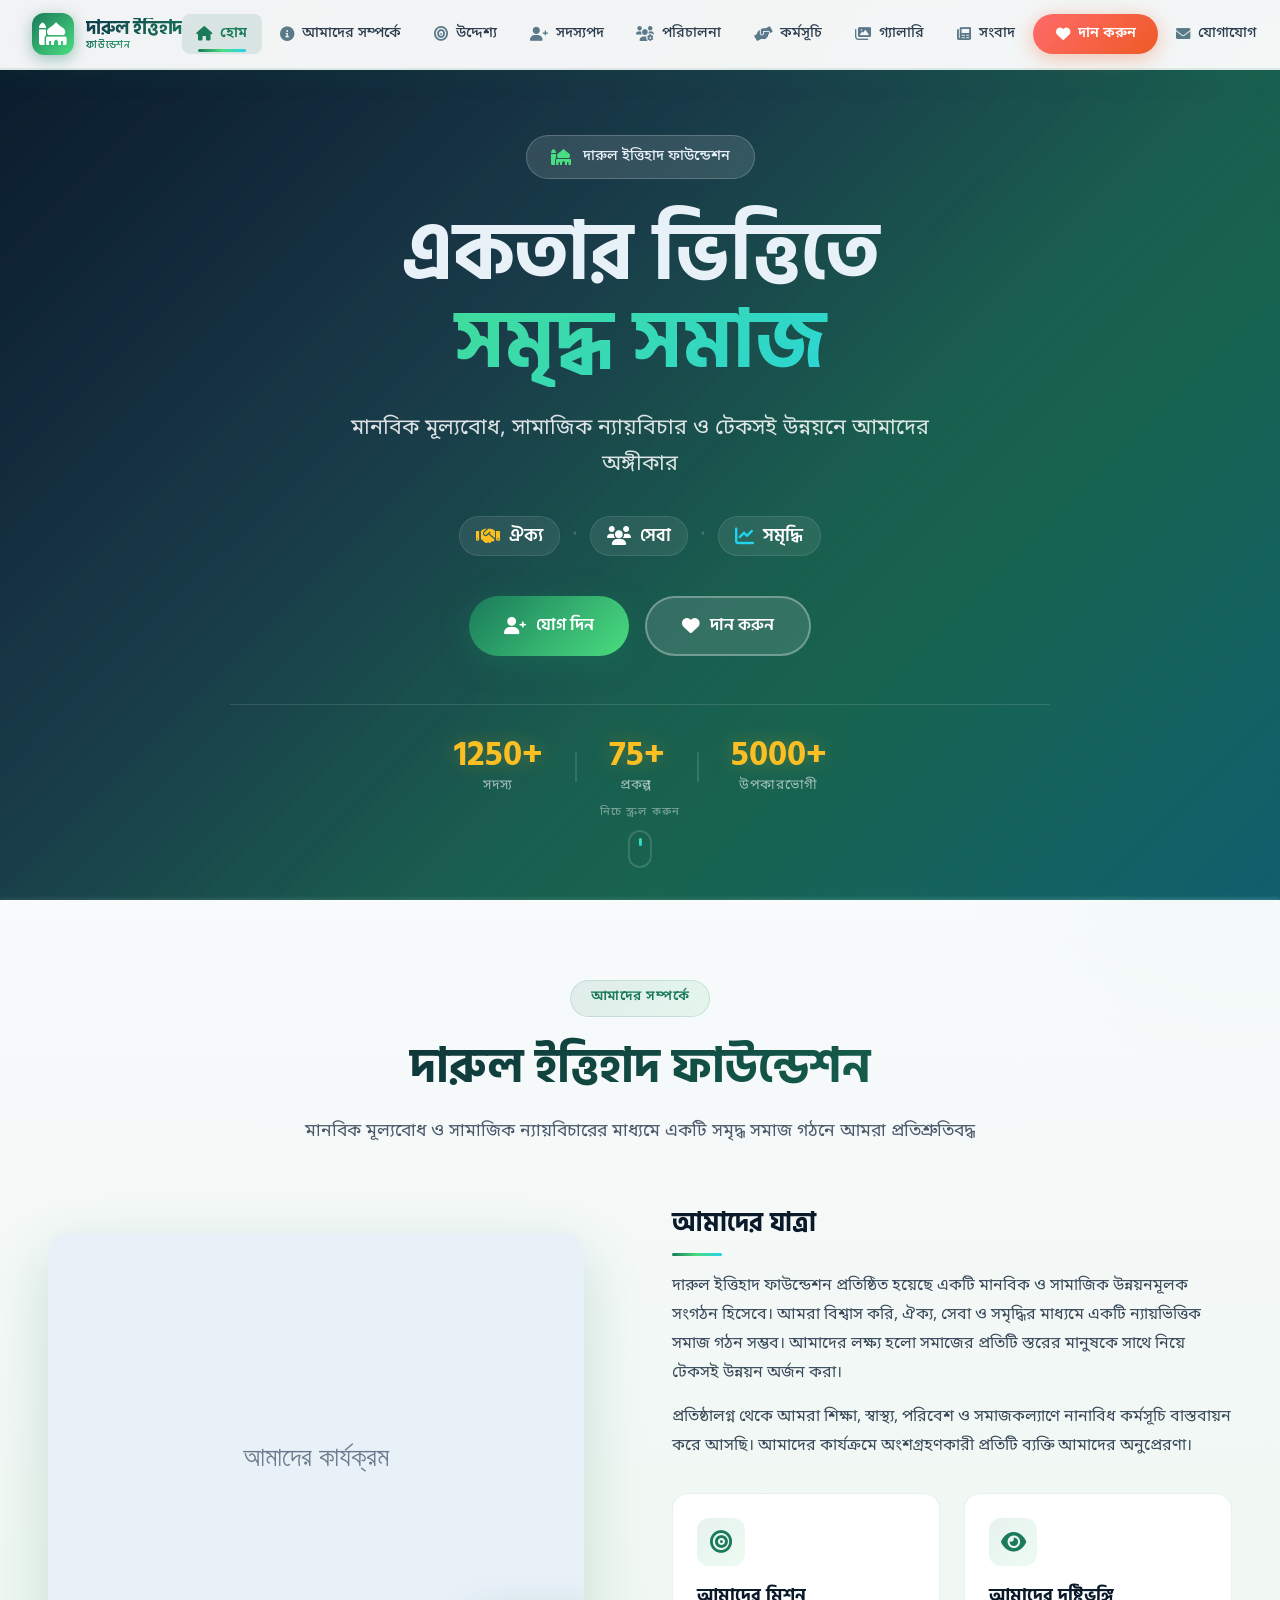
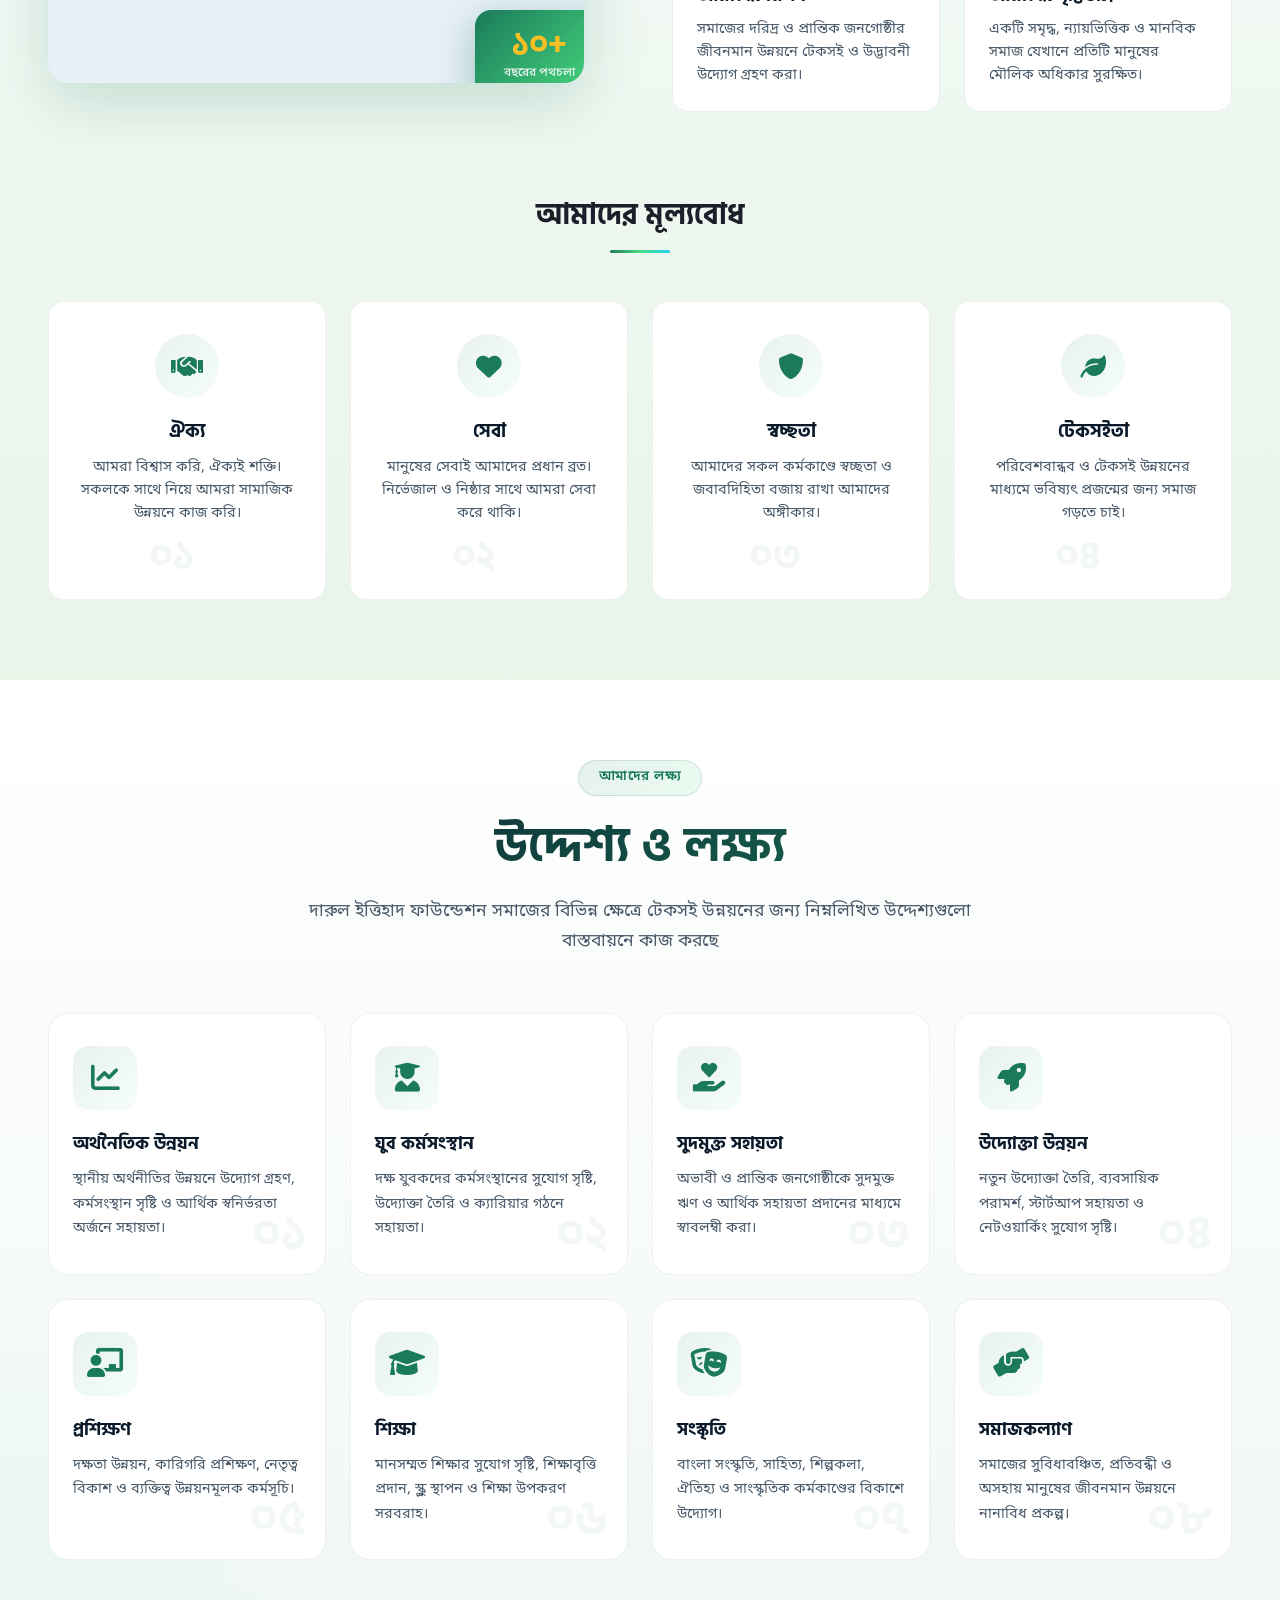
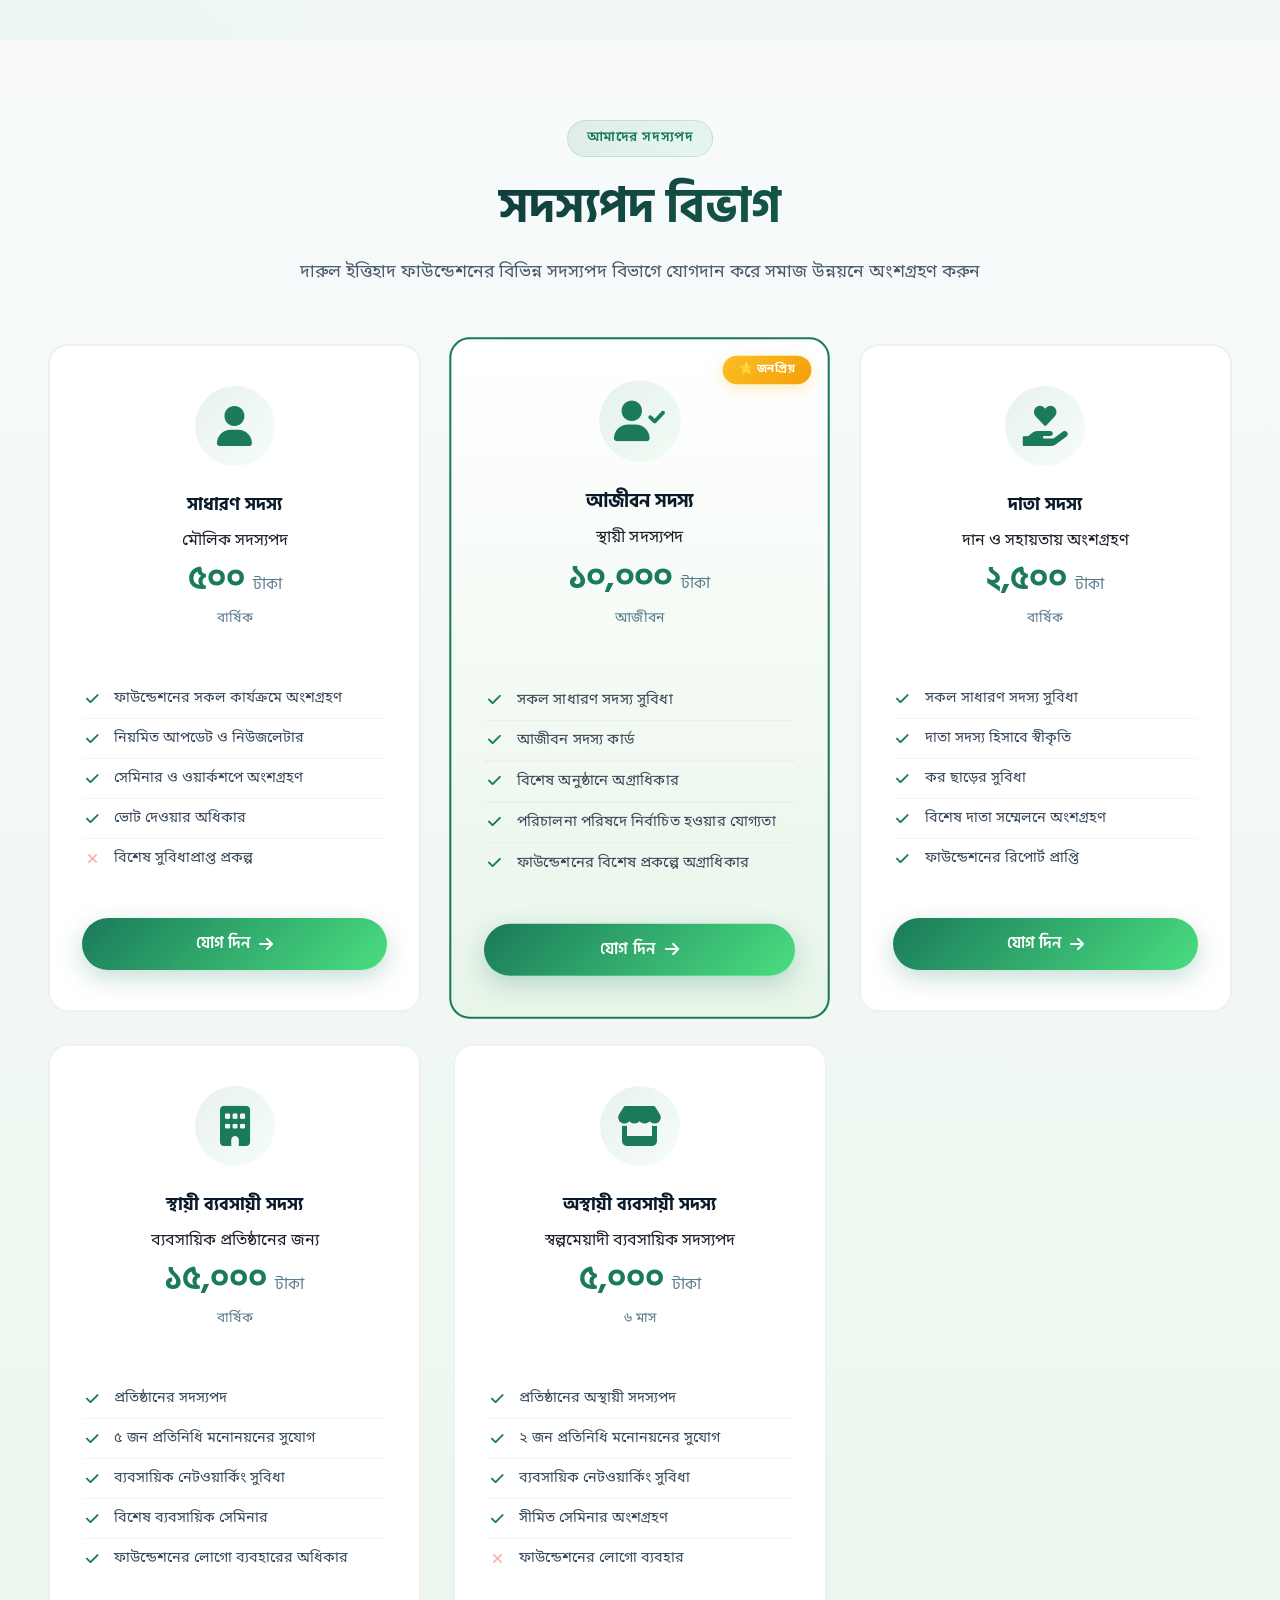
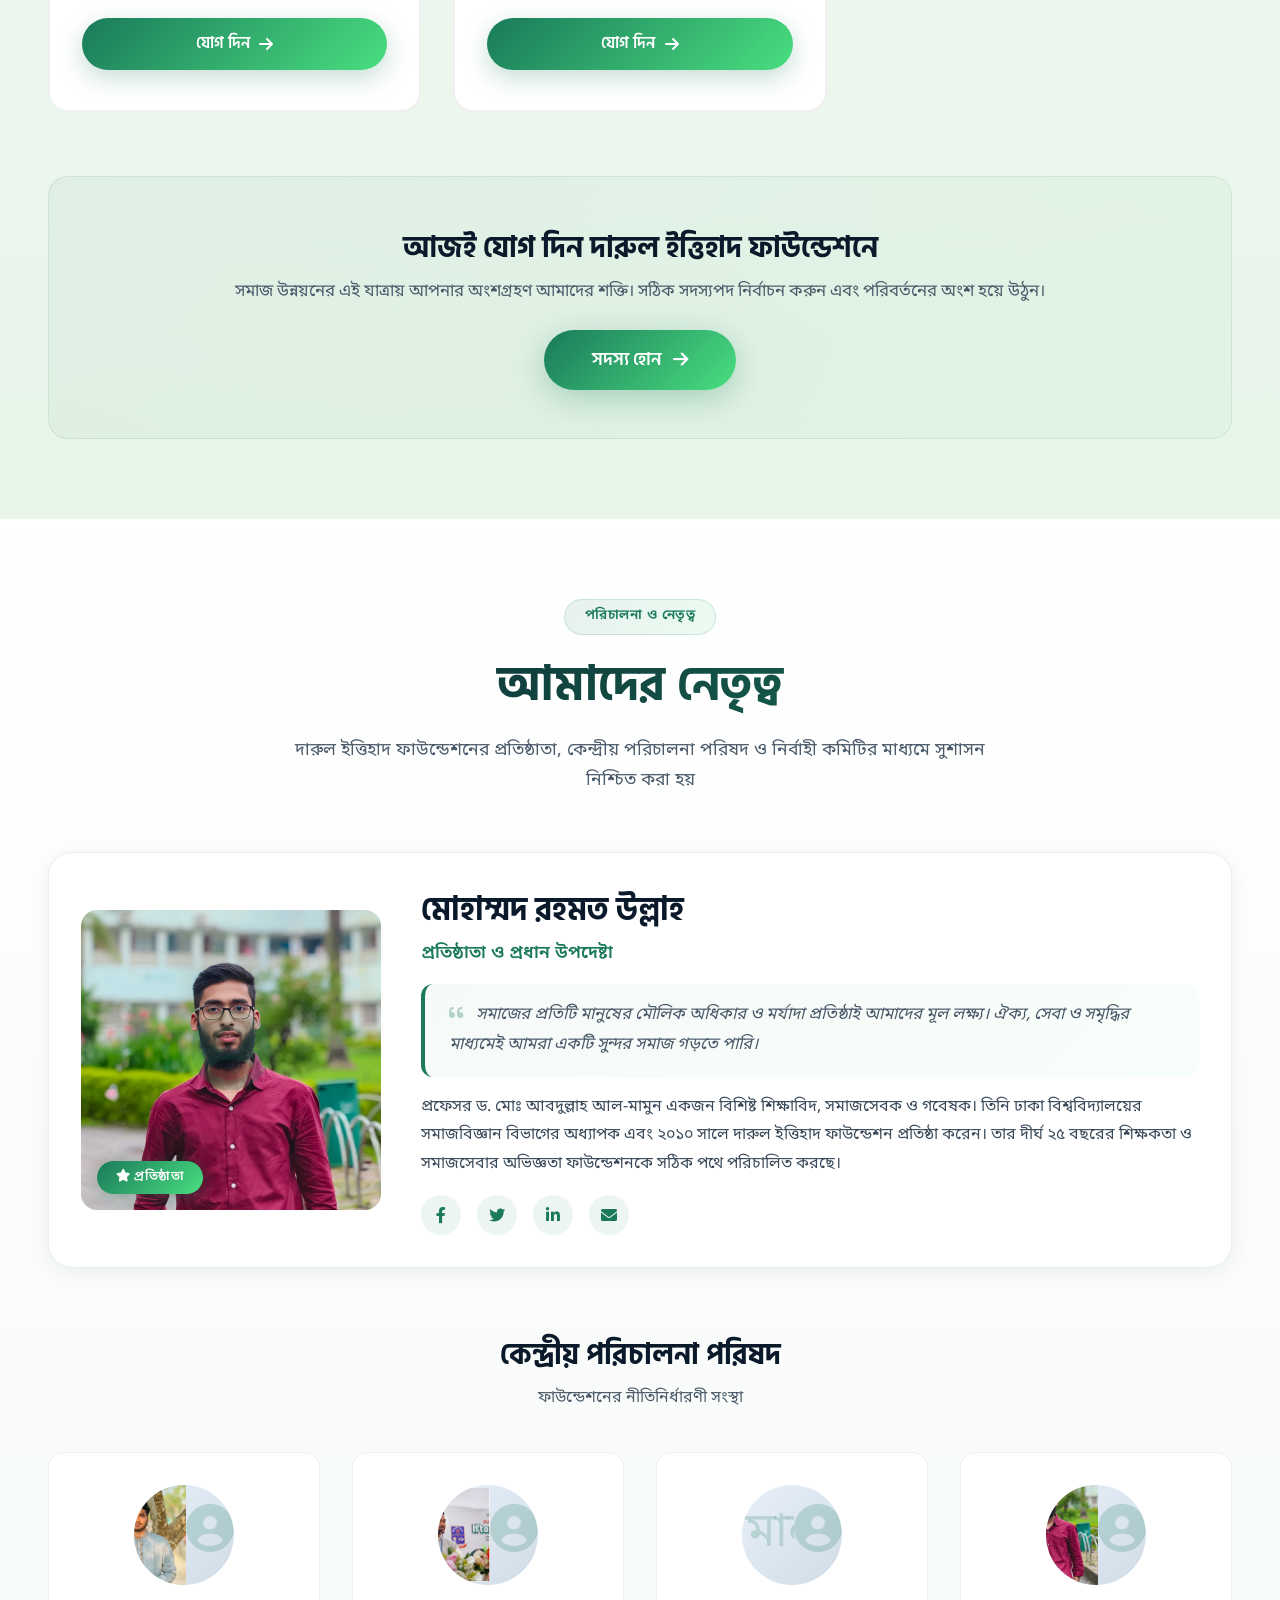
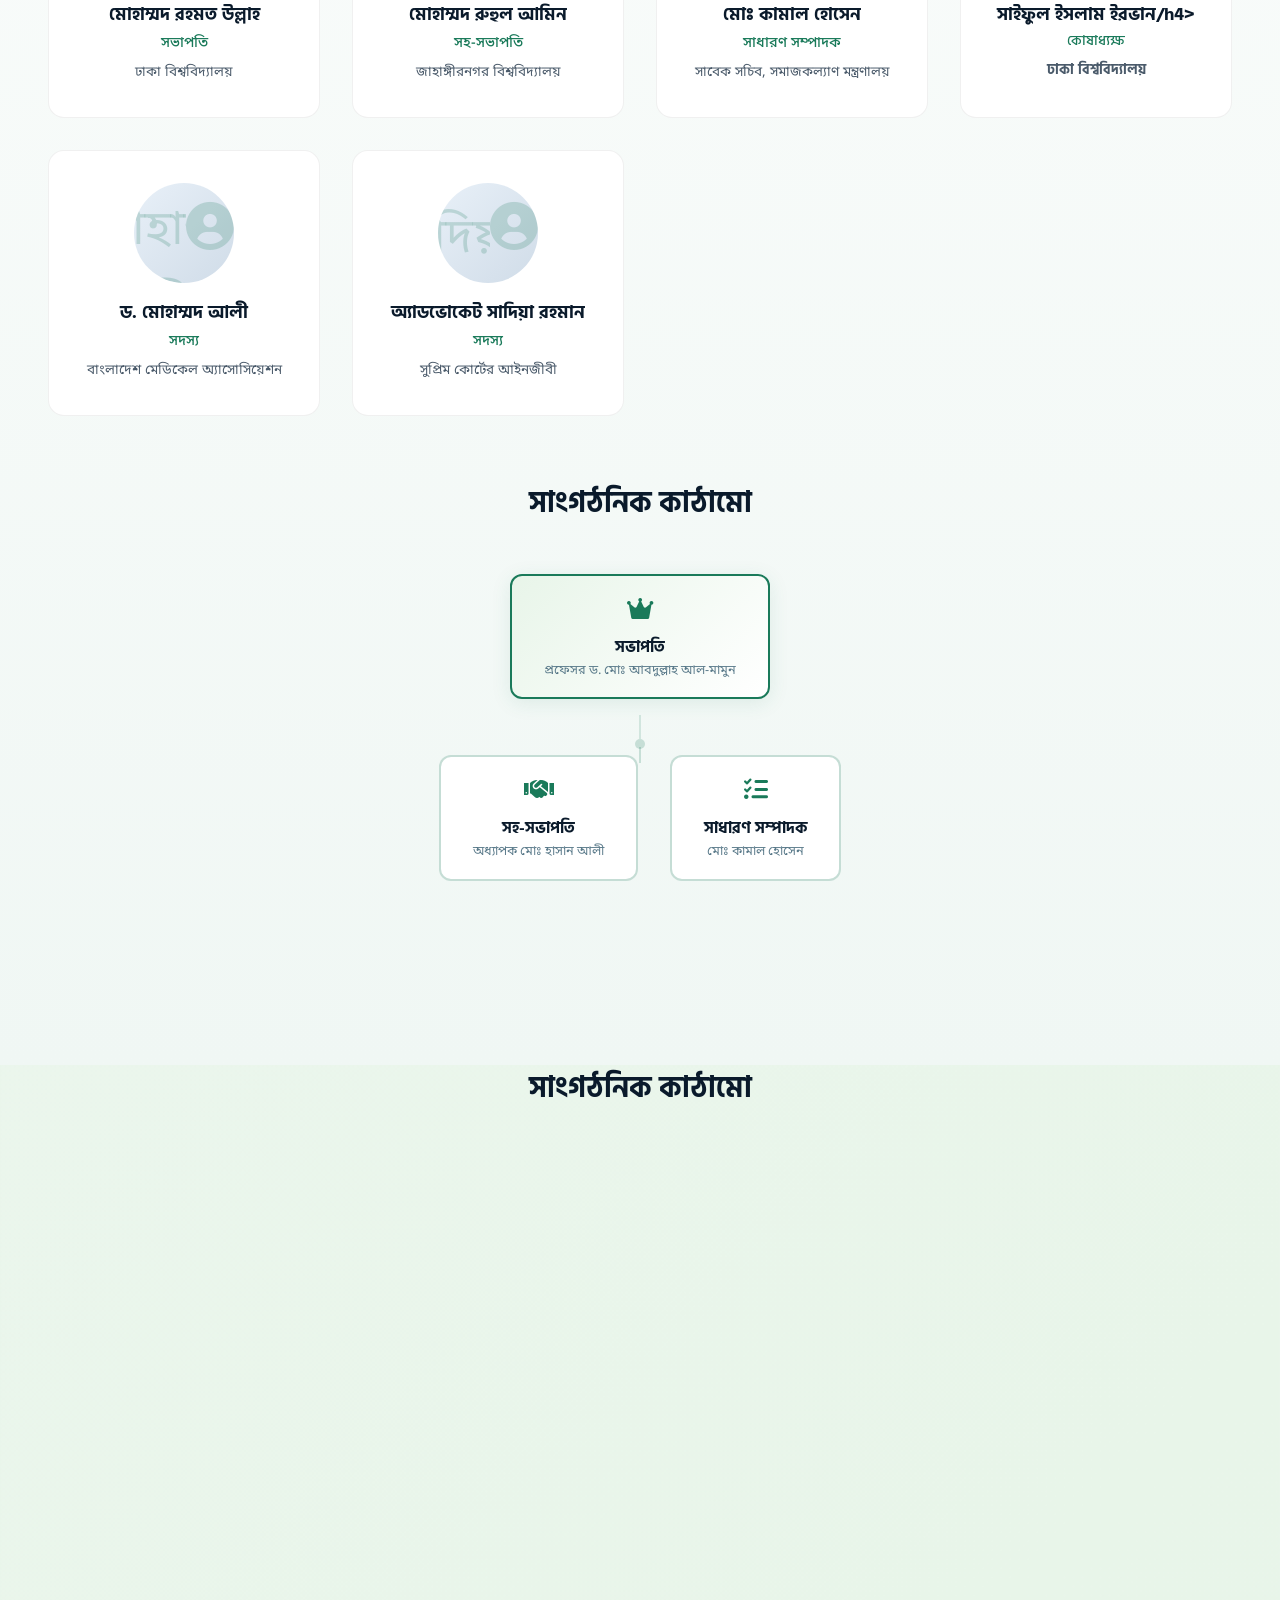
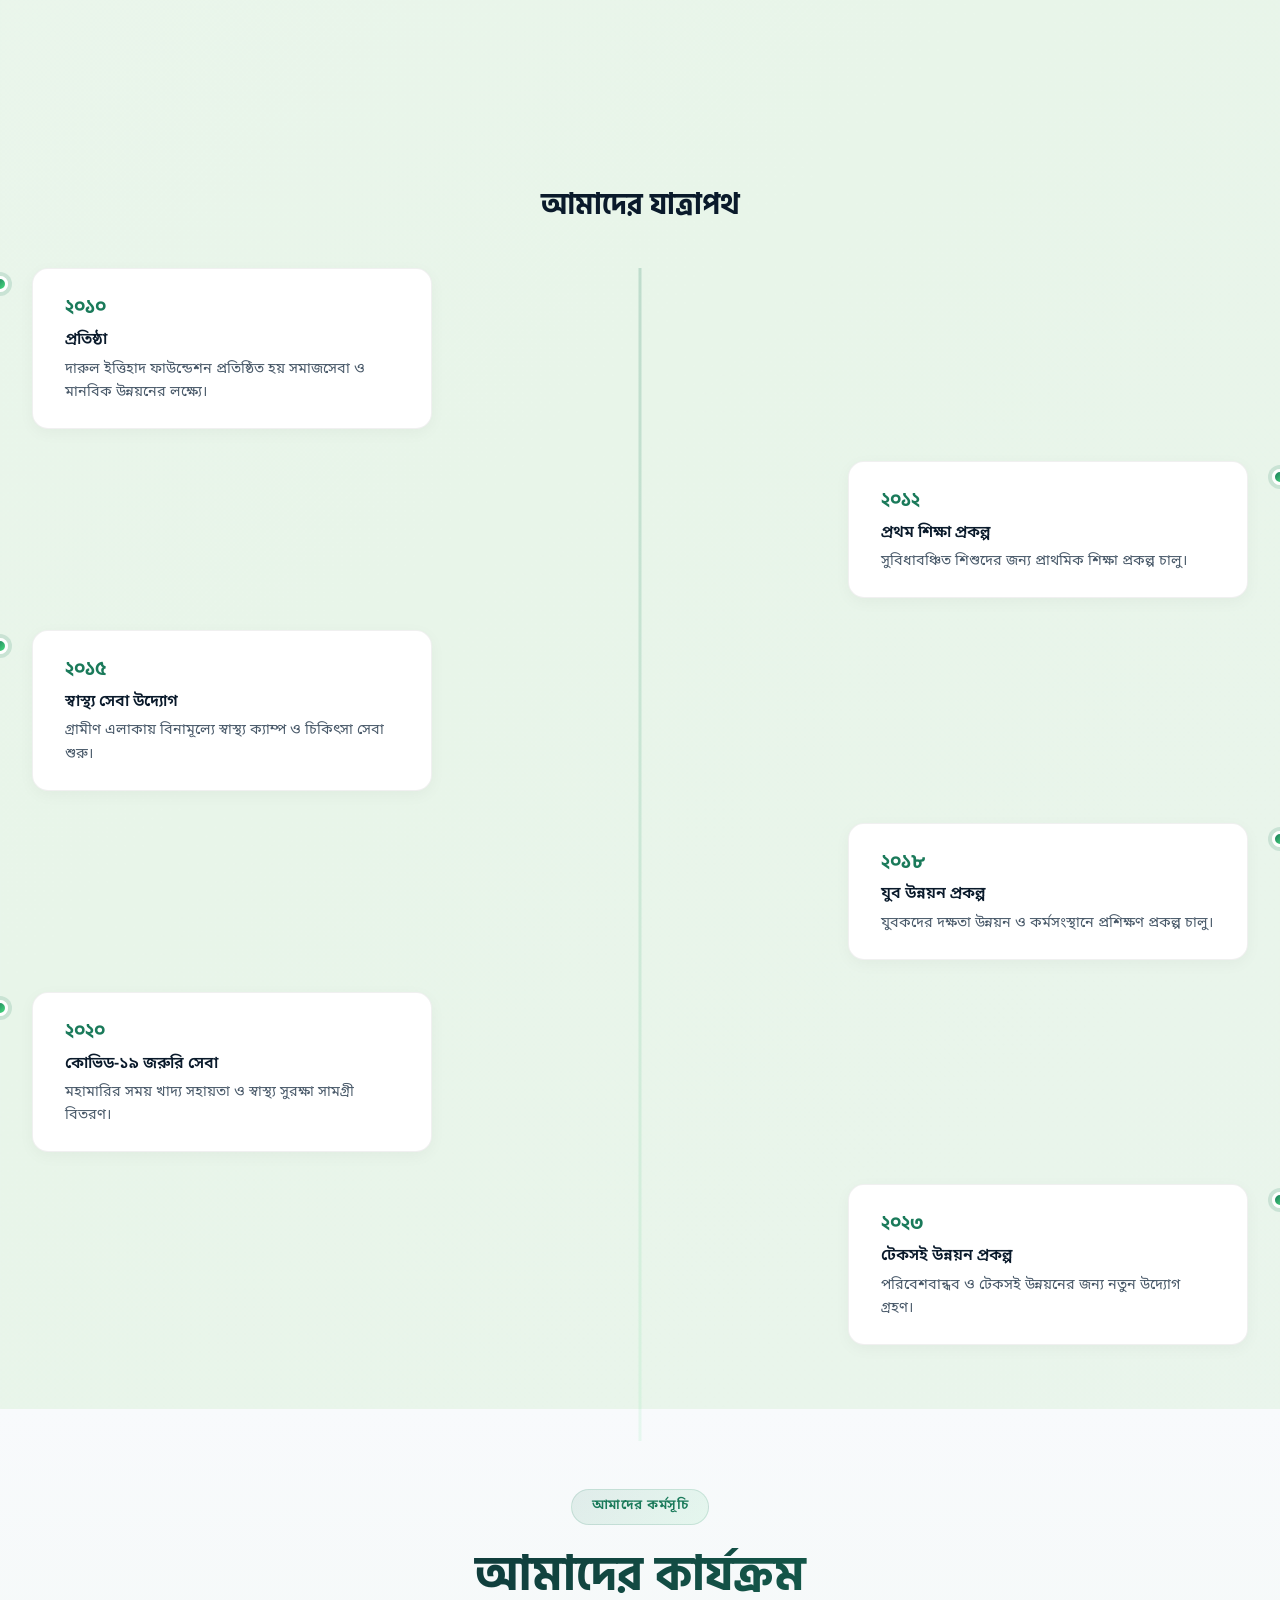
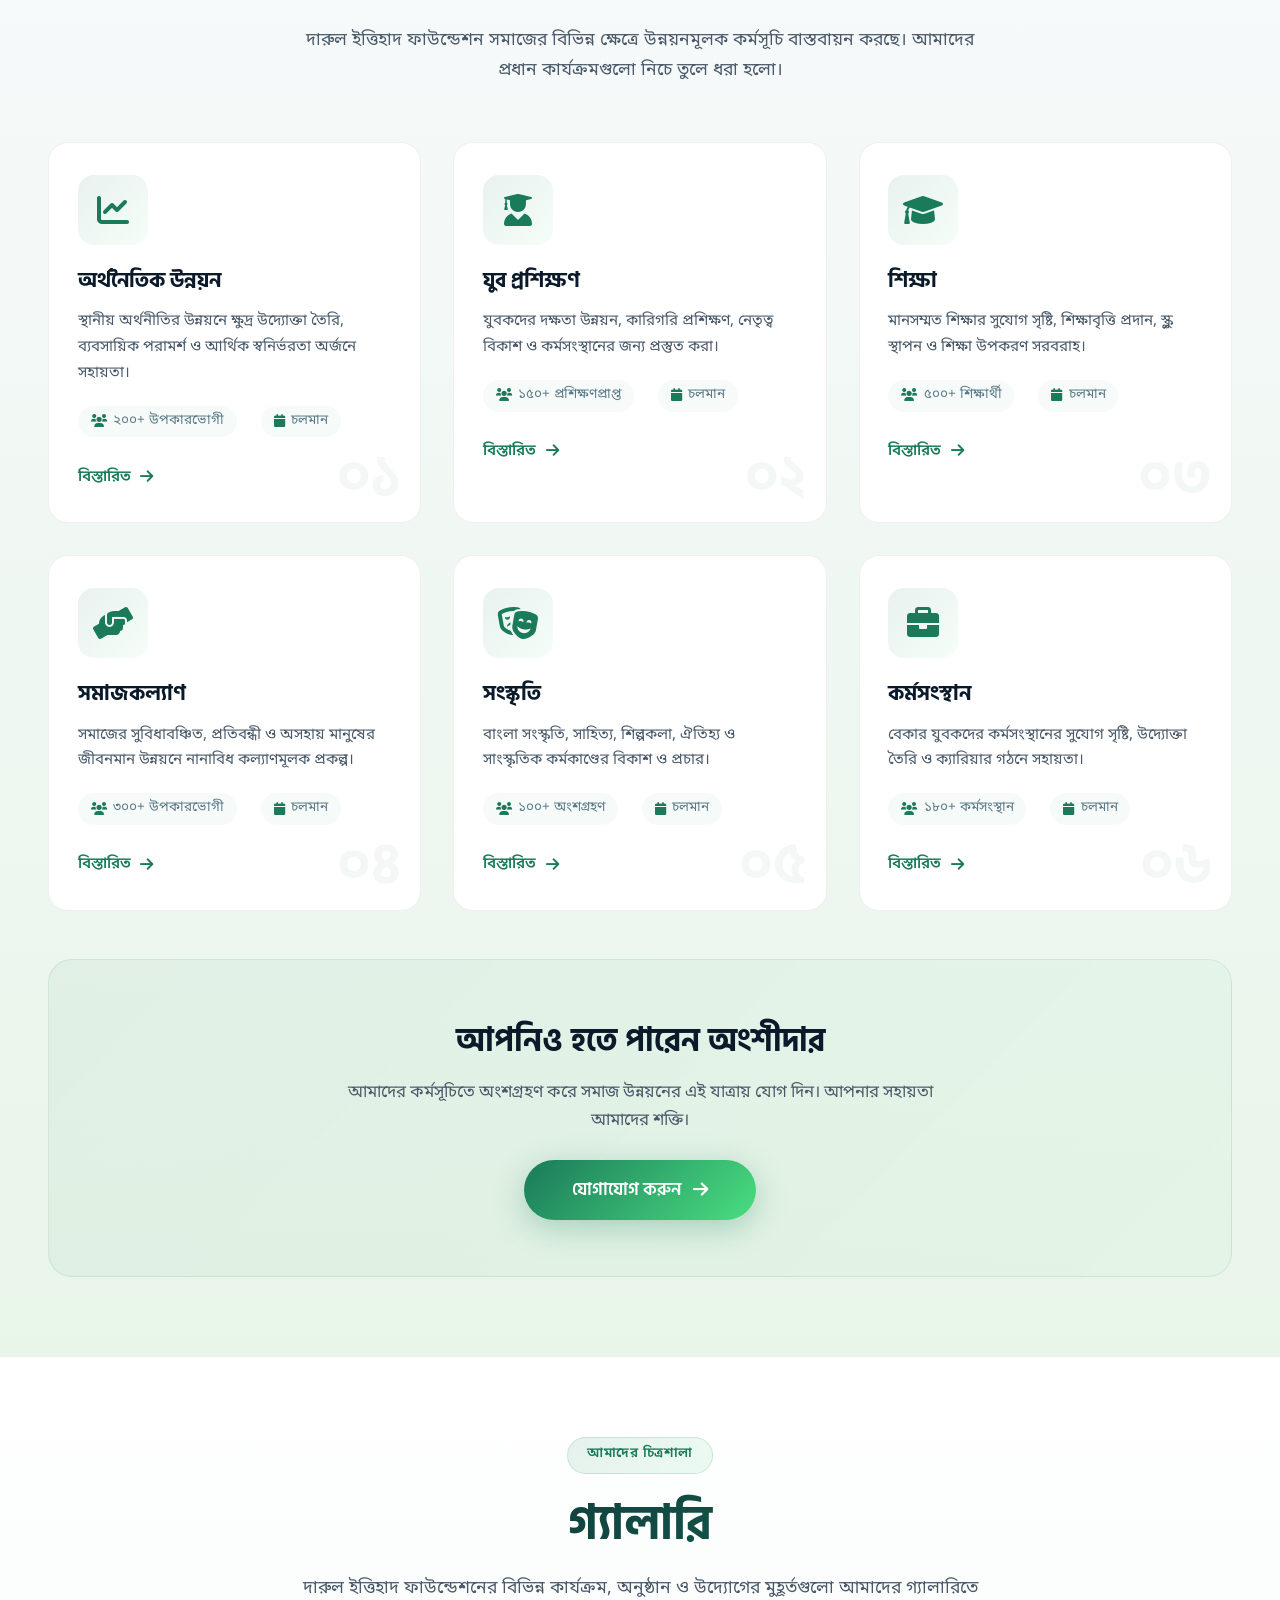
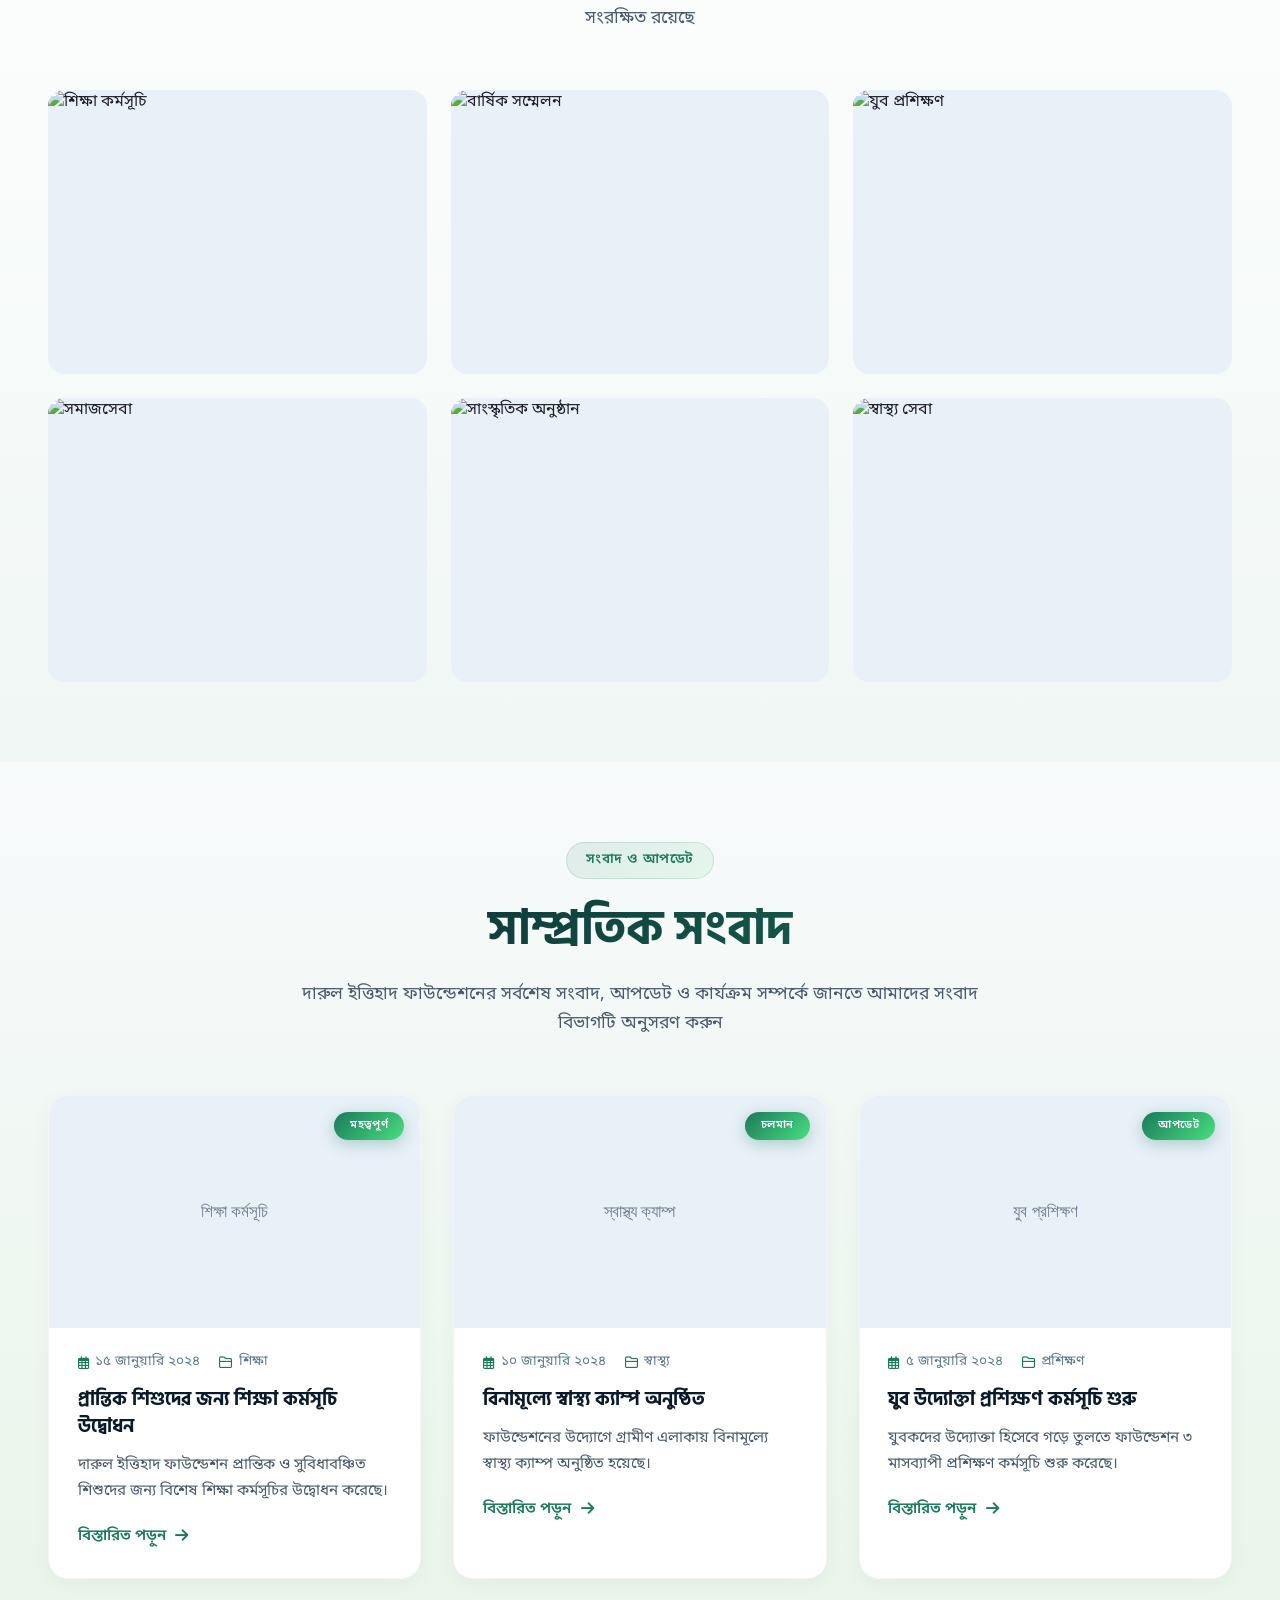
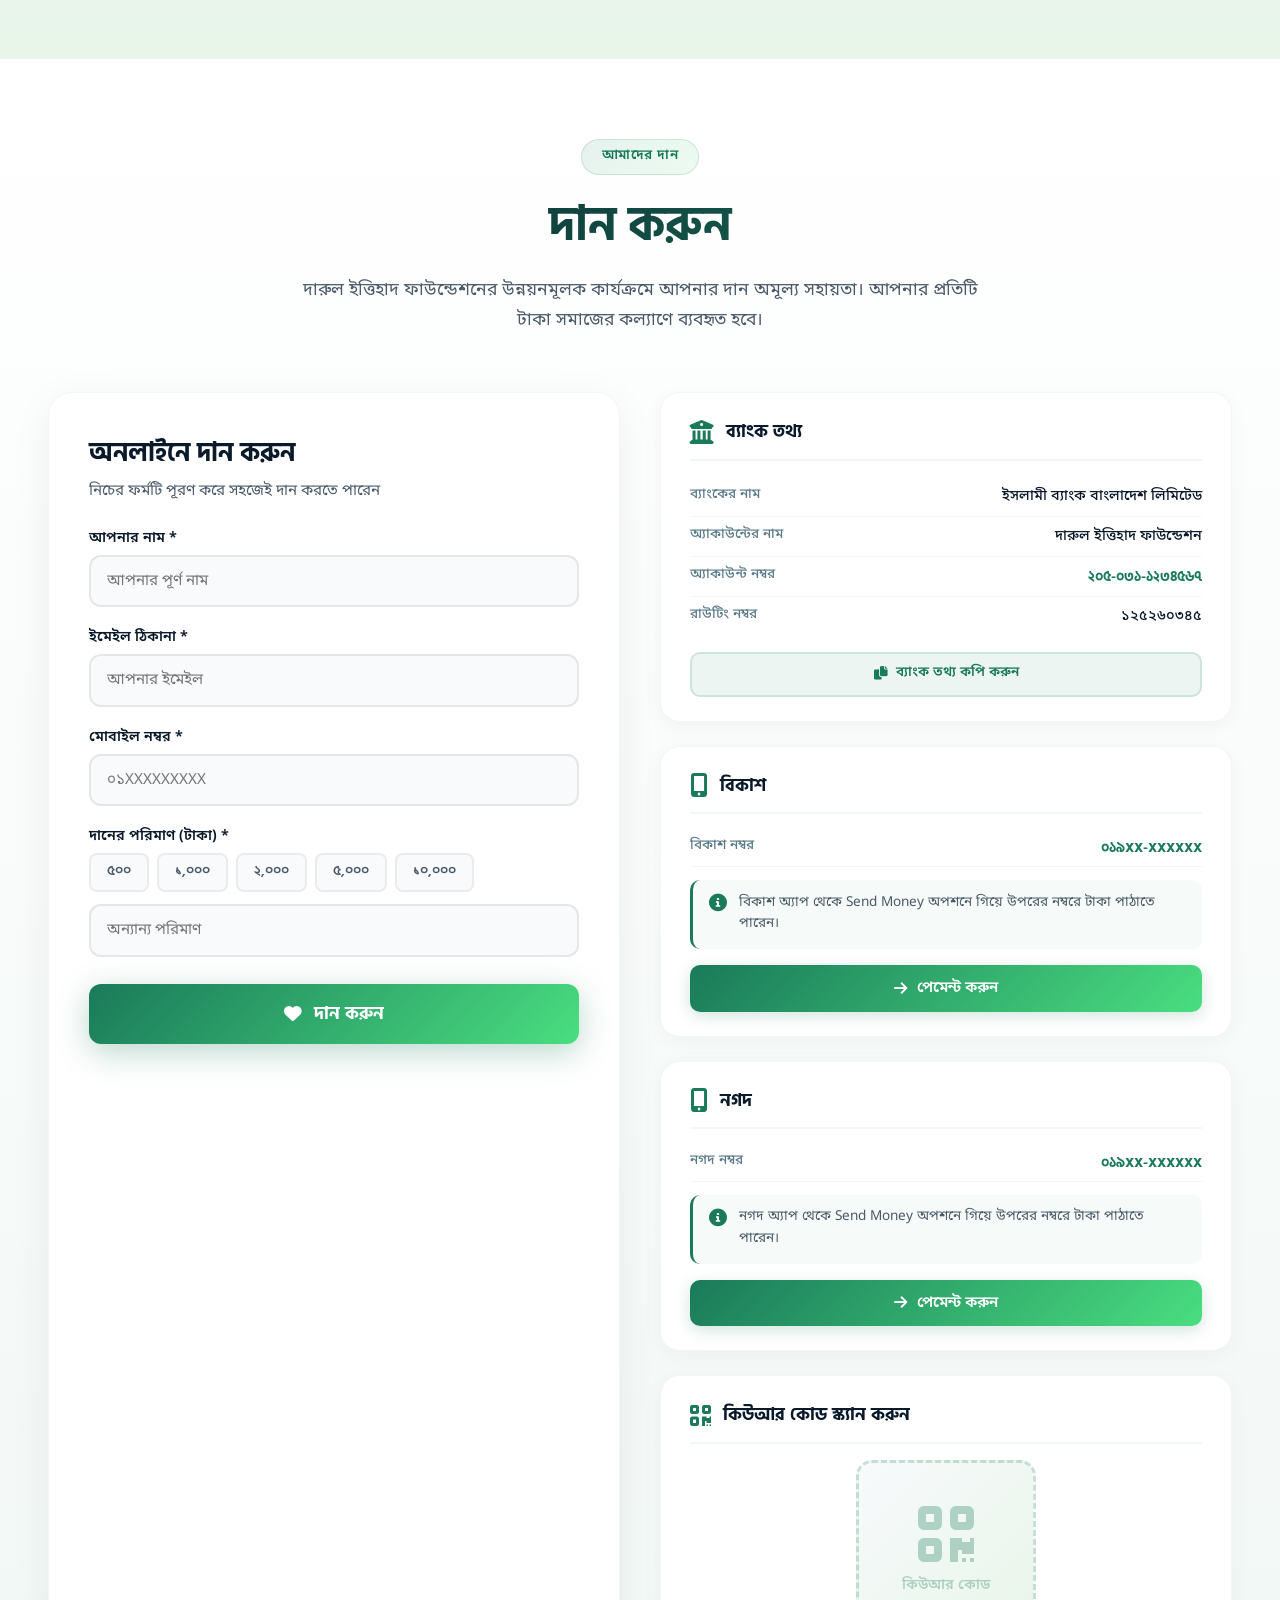
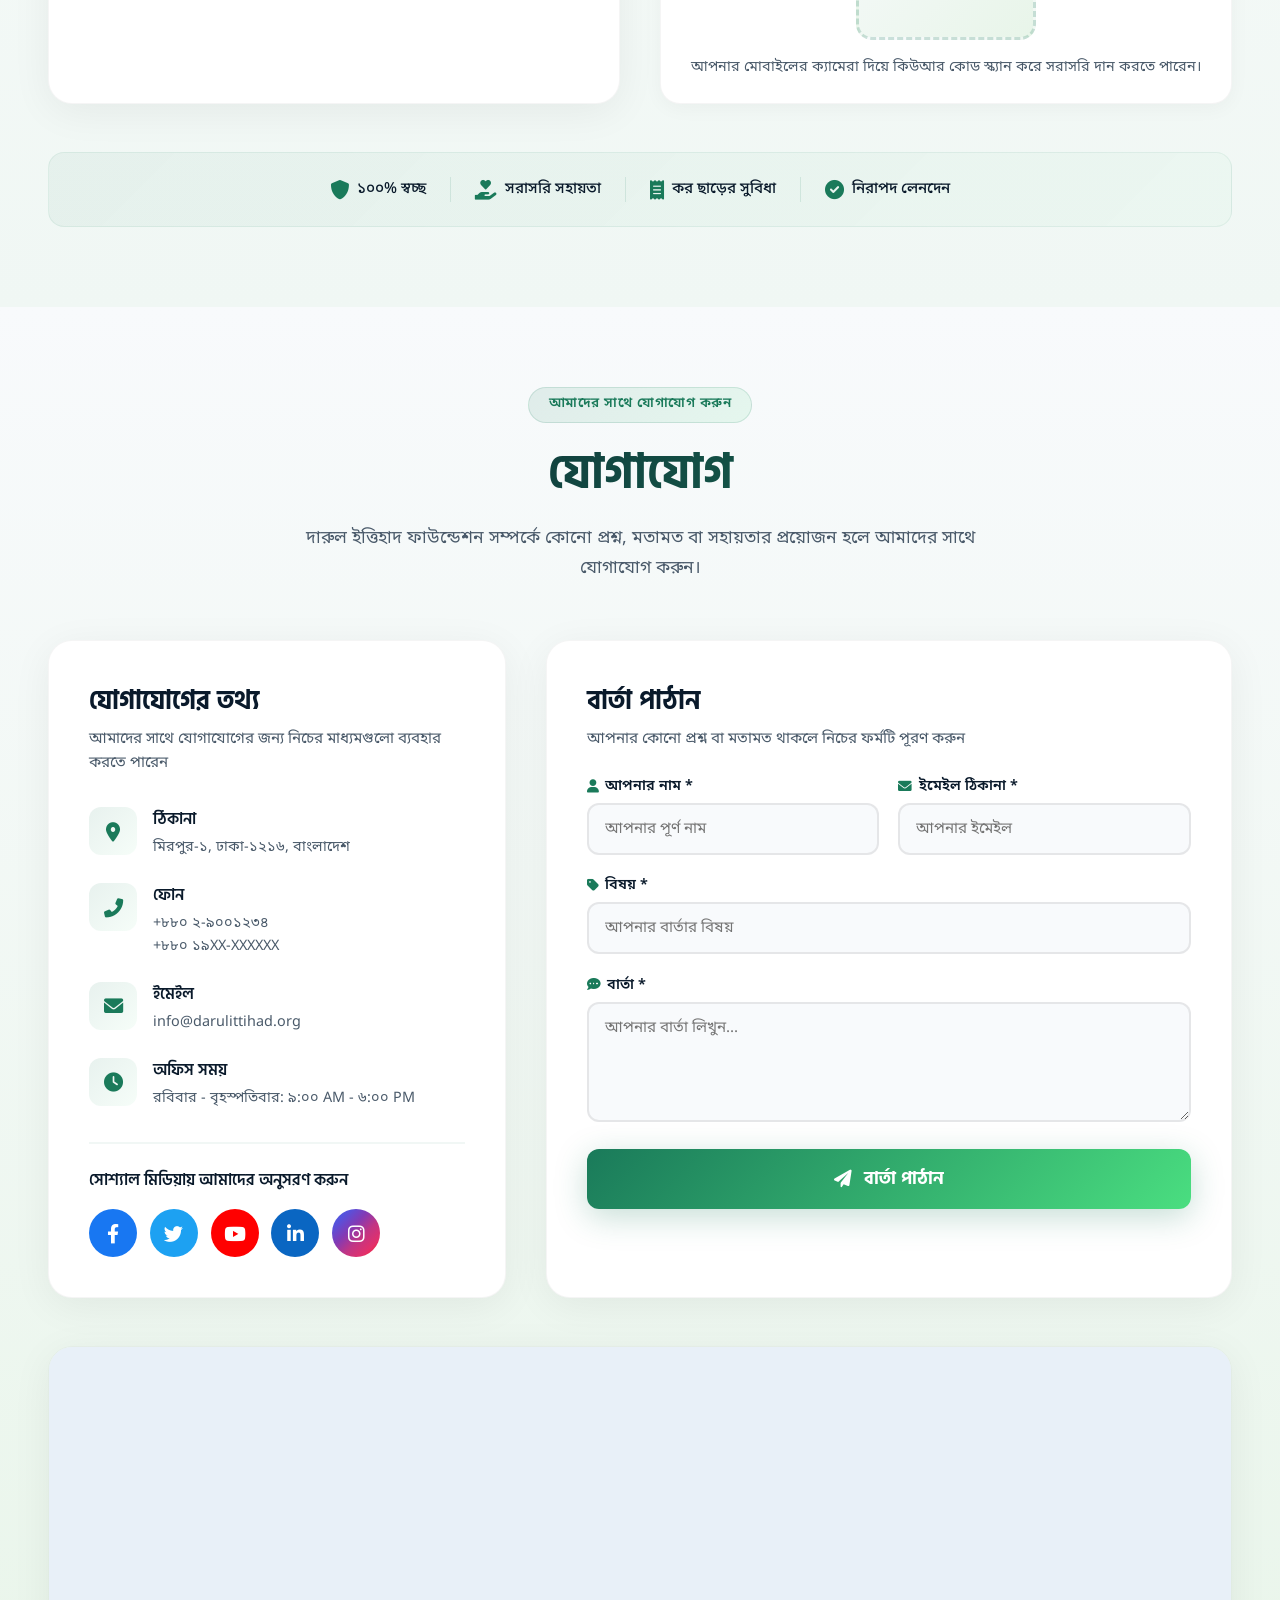
==== commit 6d205741: "feat: update committee member images and names in index.html" ====
--- a/index.html
+++ b/index.html
@@ -650,7 +650,7 @@
                     <!-- সদস্য ১ -->
                     <div class="committee-card" data-delay="100">
                         <div class="committee-avatar">
-                            <img src="images/Screenshot 2026-06-19 021710.jpg" alt="মোহাম্মদ রহমত উল্লাহ" class="committee-img" />
+                            <img src="images/rahmat.jpg" alt="মোহাম্মদ রহমত উল্লাহ" class="committee-img" />
                             <div class="avatar-placeholder">
                                 <i class="fas fa-user-circle"></i>
                             </div>
@@ -660,7 +660,7 @@
                             </button>
                             <input type="file" id="avatarInput1" accept="image/*" style="display:none" onchange="changeAvatar(event, this)" />
                         </div>
-                        <h4 class="committee-name">প্রফেসর ড. মোঃ আবদুল্লাহ আল-মামুন</h4>
+                        <h4 class="committee-name">মোহাম্মদ রহমত উল্লাহ</h4>
                         <p class="committee-role">সভাপতি</p>
                         <p class="committee-desc">ঢাকা বিশ্ববিদ্যালয়</p>
                     </div>
@@ -668,7 +668,7 @@
                     <!-- সদস্য ২ -->
                     <div class="committee-card" data-delay="150">
                         <div class="committee-avatar">
-                            <img src="assets/images/team/vice-president.jpg" alt="অধ্যাপক মোঃ হাসান আলী" class="committee-img" />
+                            <img src="images/Screenshot 2026-06-19 021710.jpg" alt="মোহাম্মদ রুহুল আমিন" class="committee-img" />
                             <div class="avatar-placeholder">
                                 <i class="fas fa-user-circle"></i>
                             </div>
@@ -677,7 +677,7 @@
                             </button>
                             <input type="file" id="avatarInput2" accept="image/*" style="display:none" onchange="changeAvatar(event, this)" />
                         </div>
-                        <h4 class="committee-name">অধ্যাপক মোঃ হাসান আলী</h4>
+                        <h4 class="committee-name">মোহাম্মদ রুহুল আমিন</h4>
                         <p class="committee-role">সহ-সভাপতি</p>
                         <p class="committee-desc">জাহাঙ্গীরনগর বিশ্ববিদ্যালয়</p>
                     </div>
@@ -702,7 +702,7 @@
                     <!-- সদস্য ৪ -->
                     <div class="committee-card" data-delay="250">
                         <div class="committee-avatar">
-                            <img src="assets/images/team/treasurer.jpg" alt="জনাবা নাসরিন আক্তার" class="committee-img" />
+                            <img src="images/1000113951.jpg" alt="সাইফুল ইসলাম ইরভান" class="committee-img" />
                             <div class="avatar-placeholder">
                                 <i class="fas fa-user-circle"></i>
                             </div>
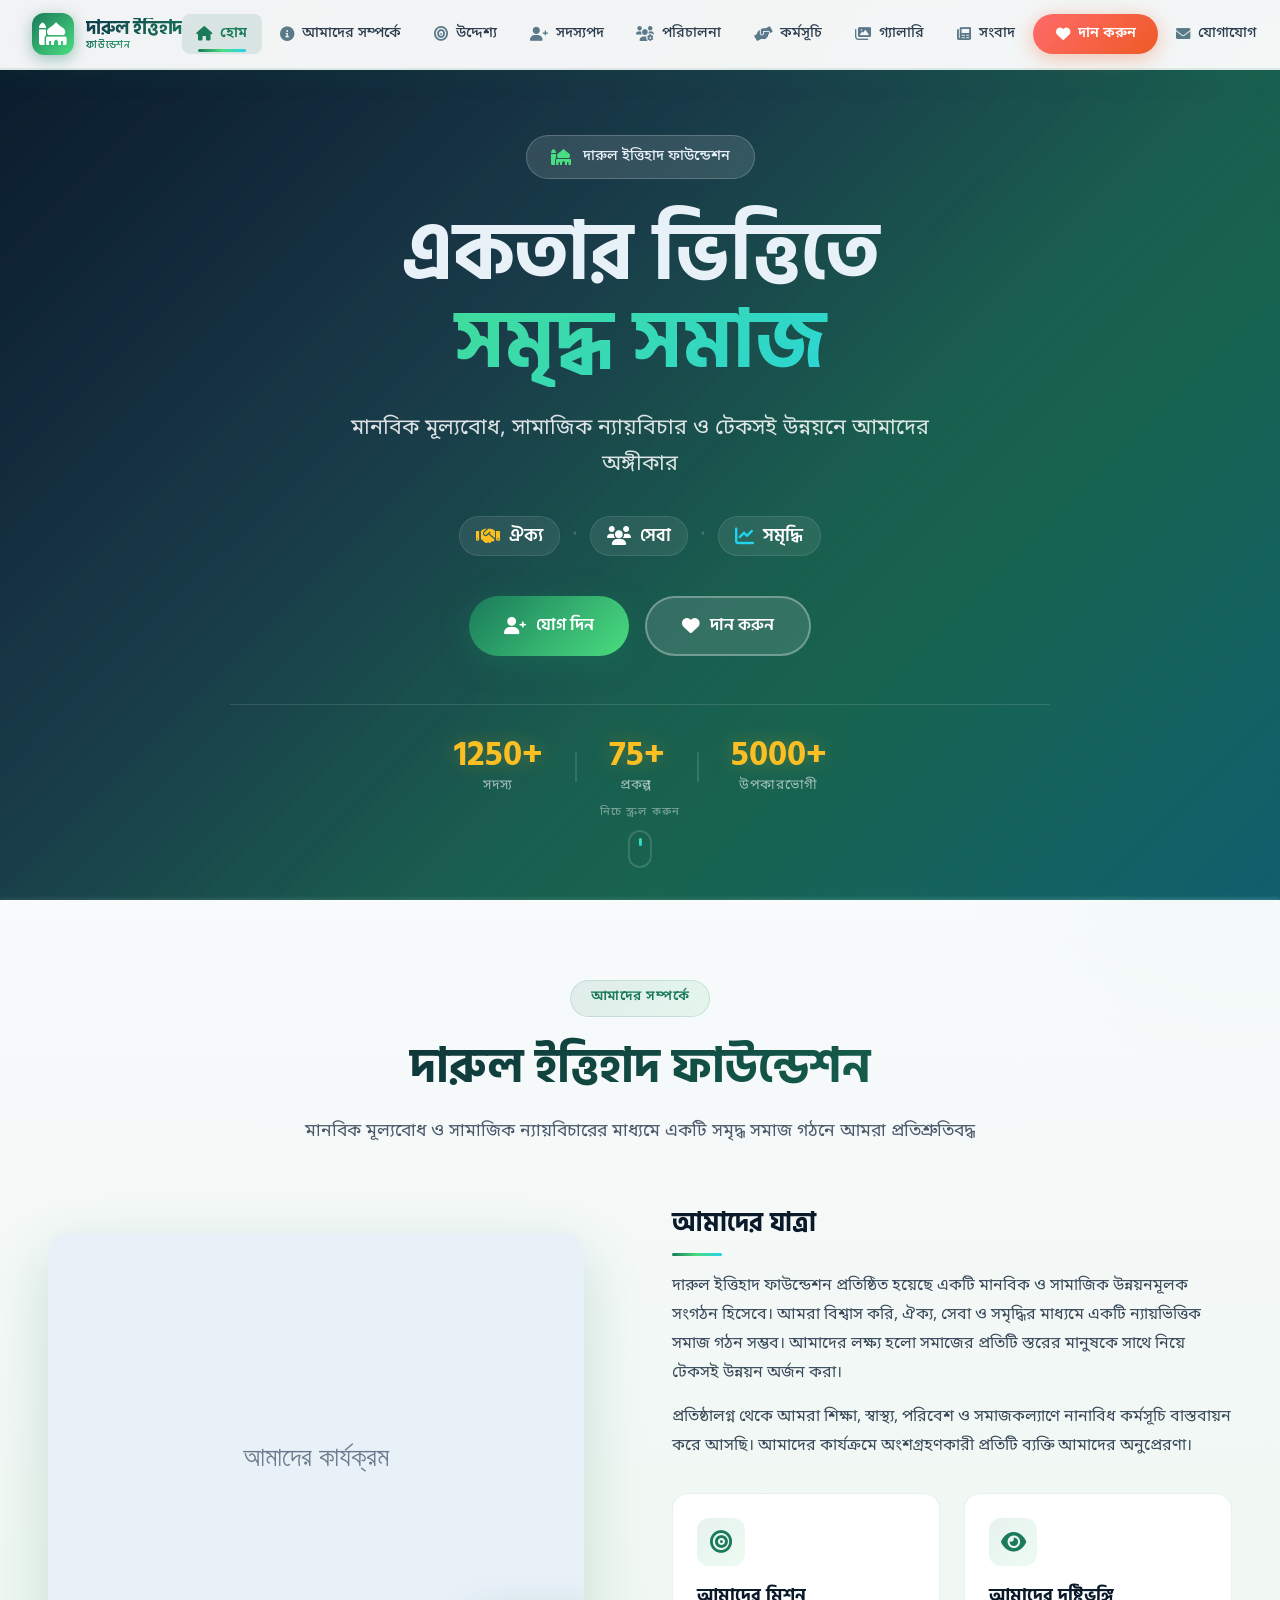
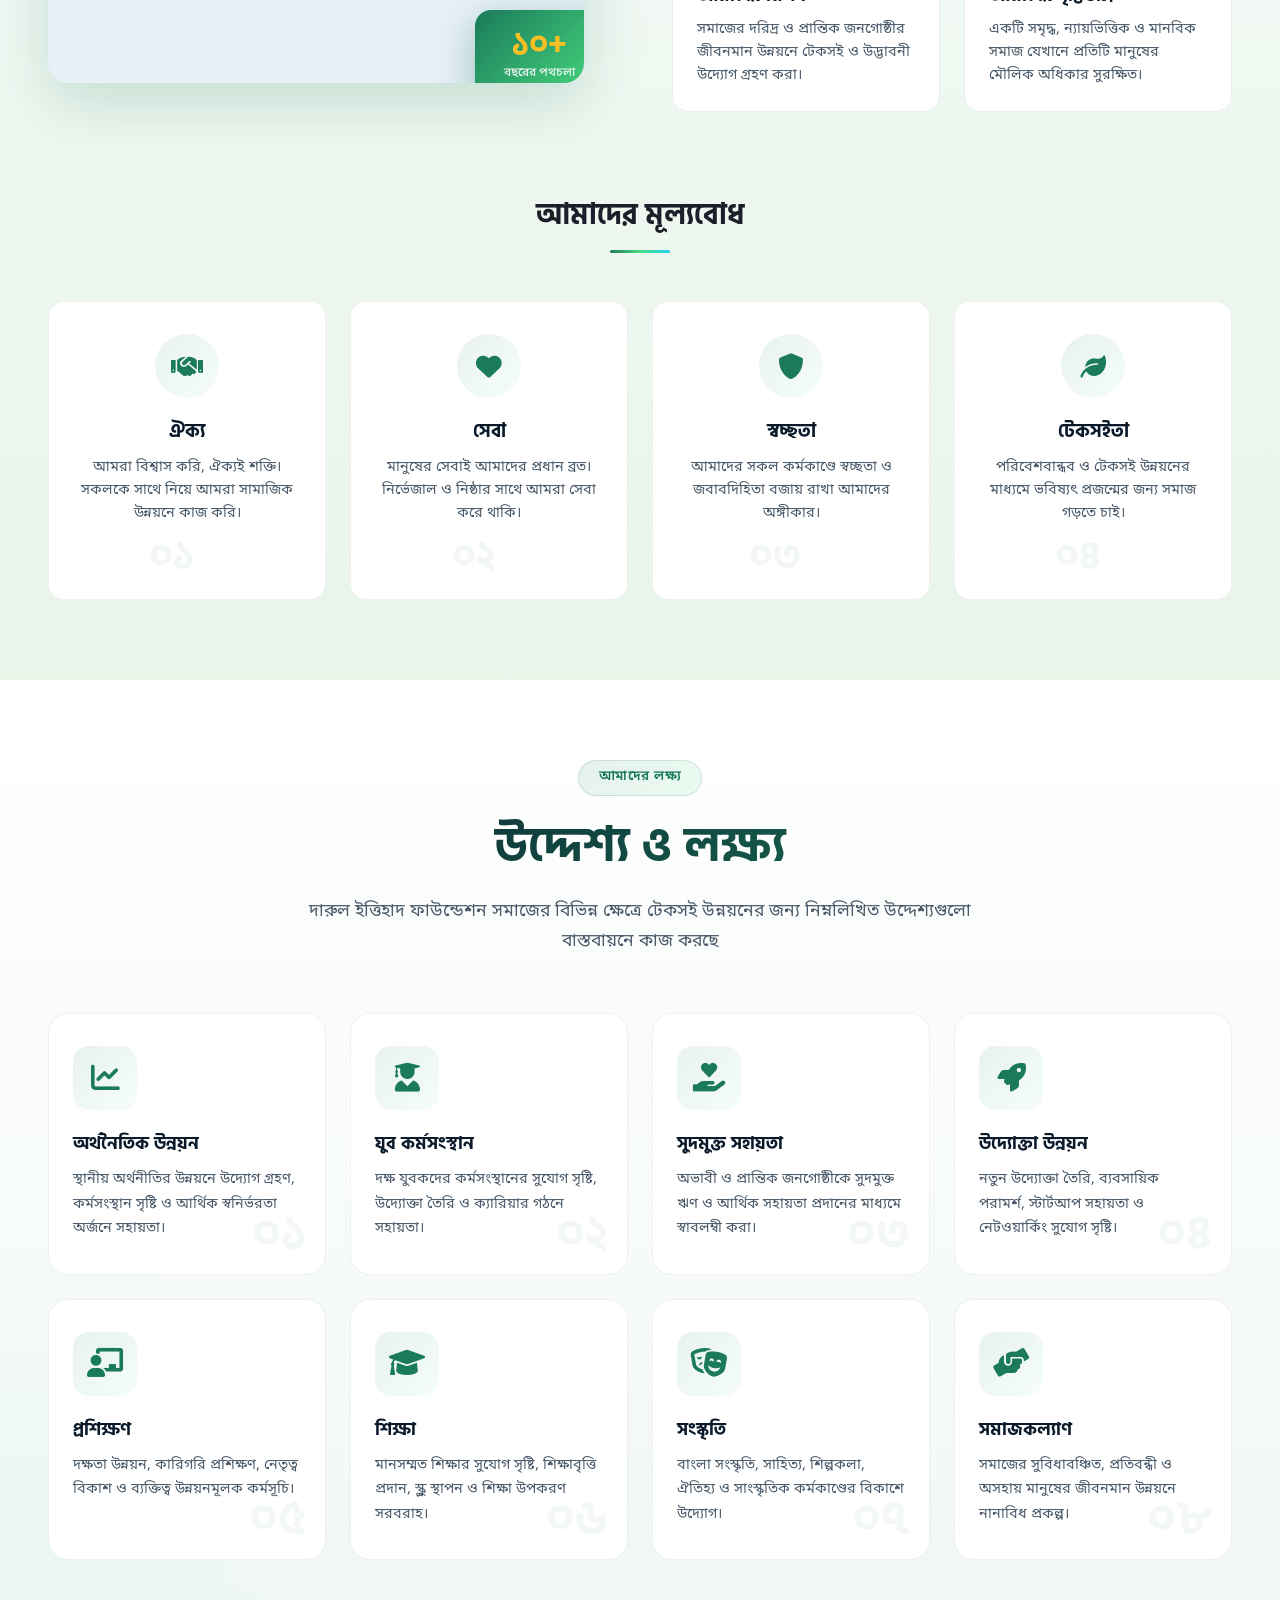
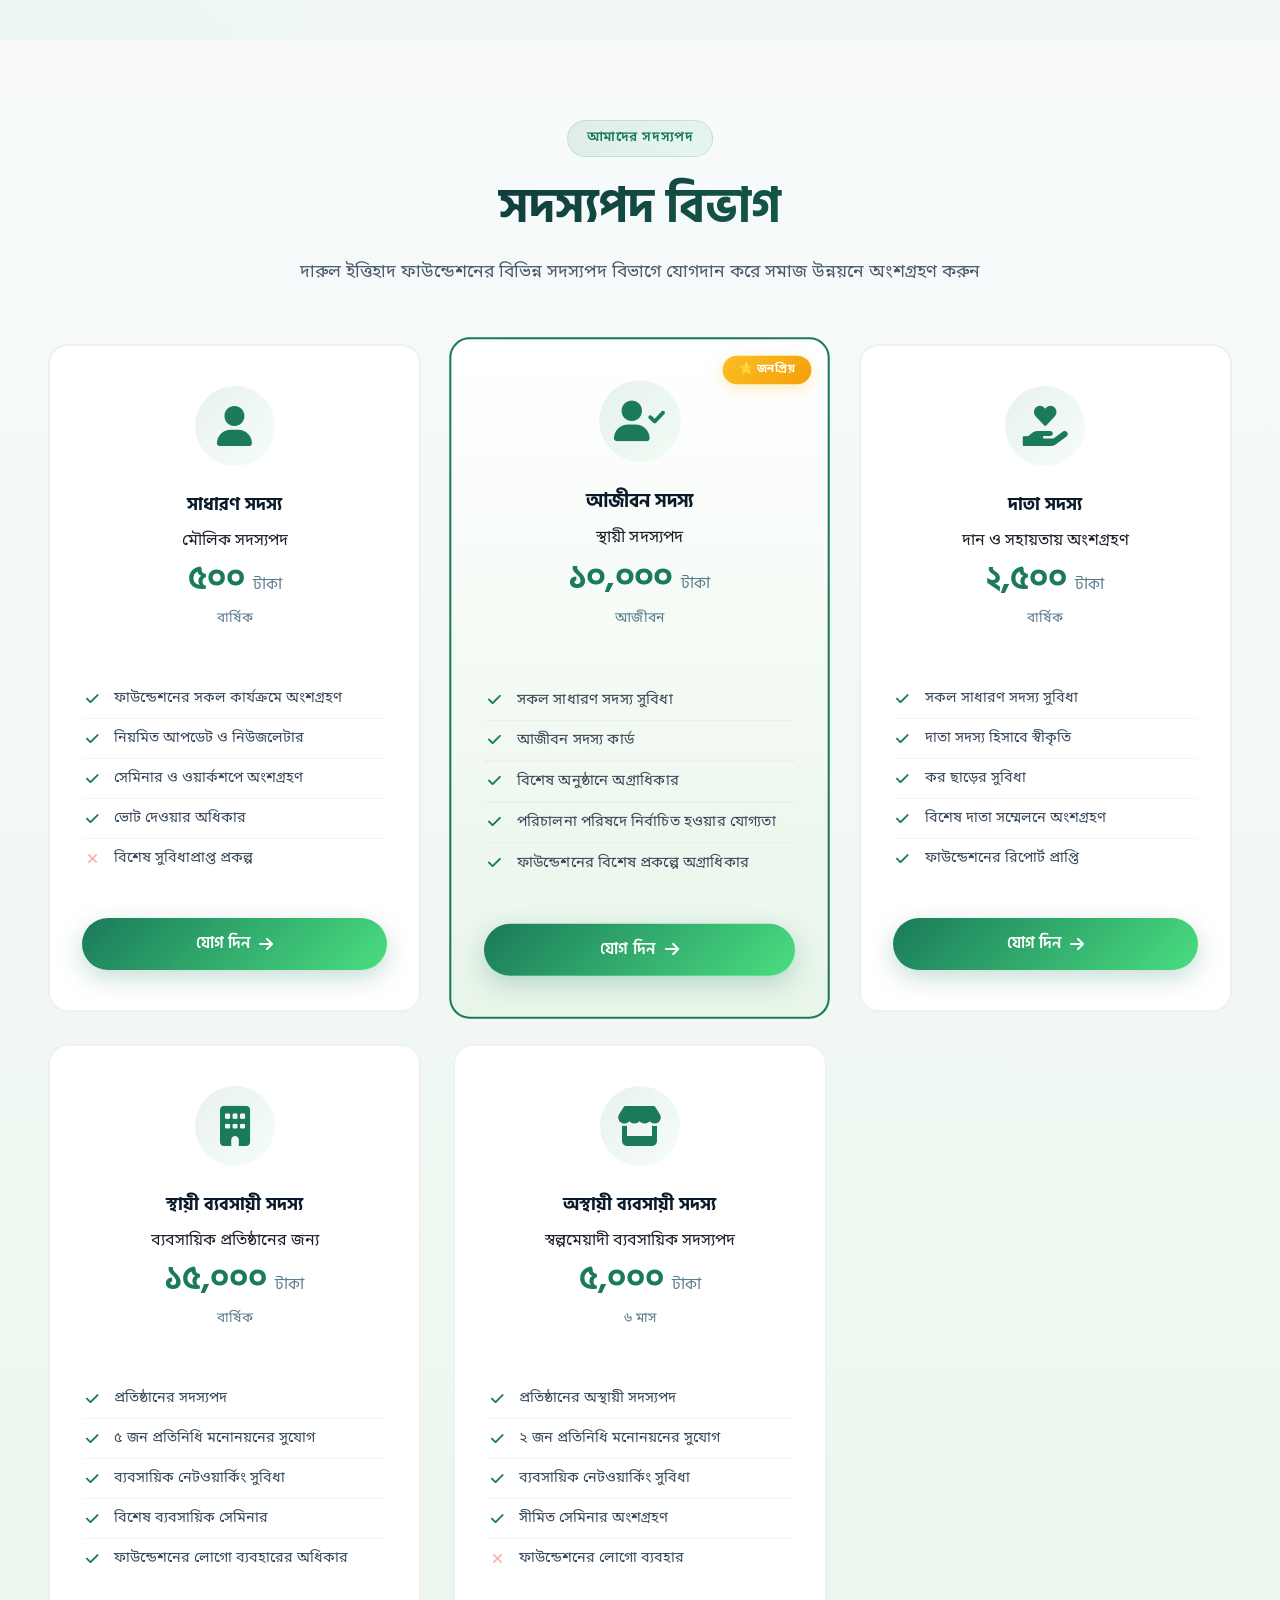
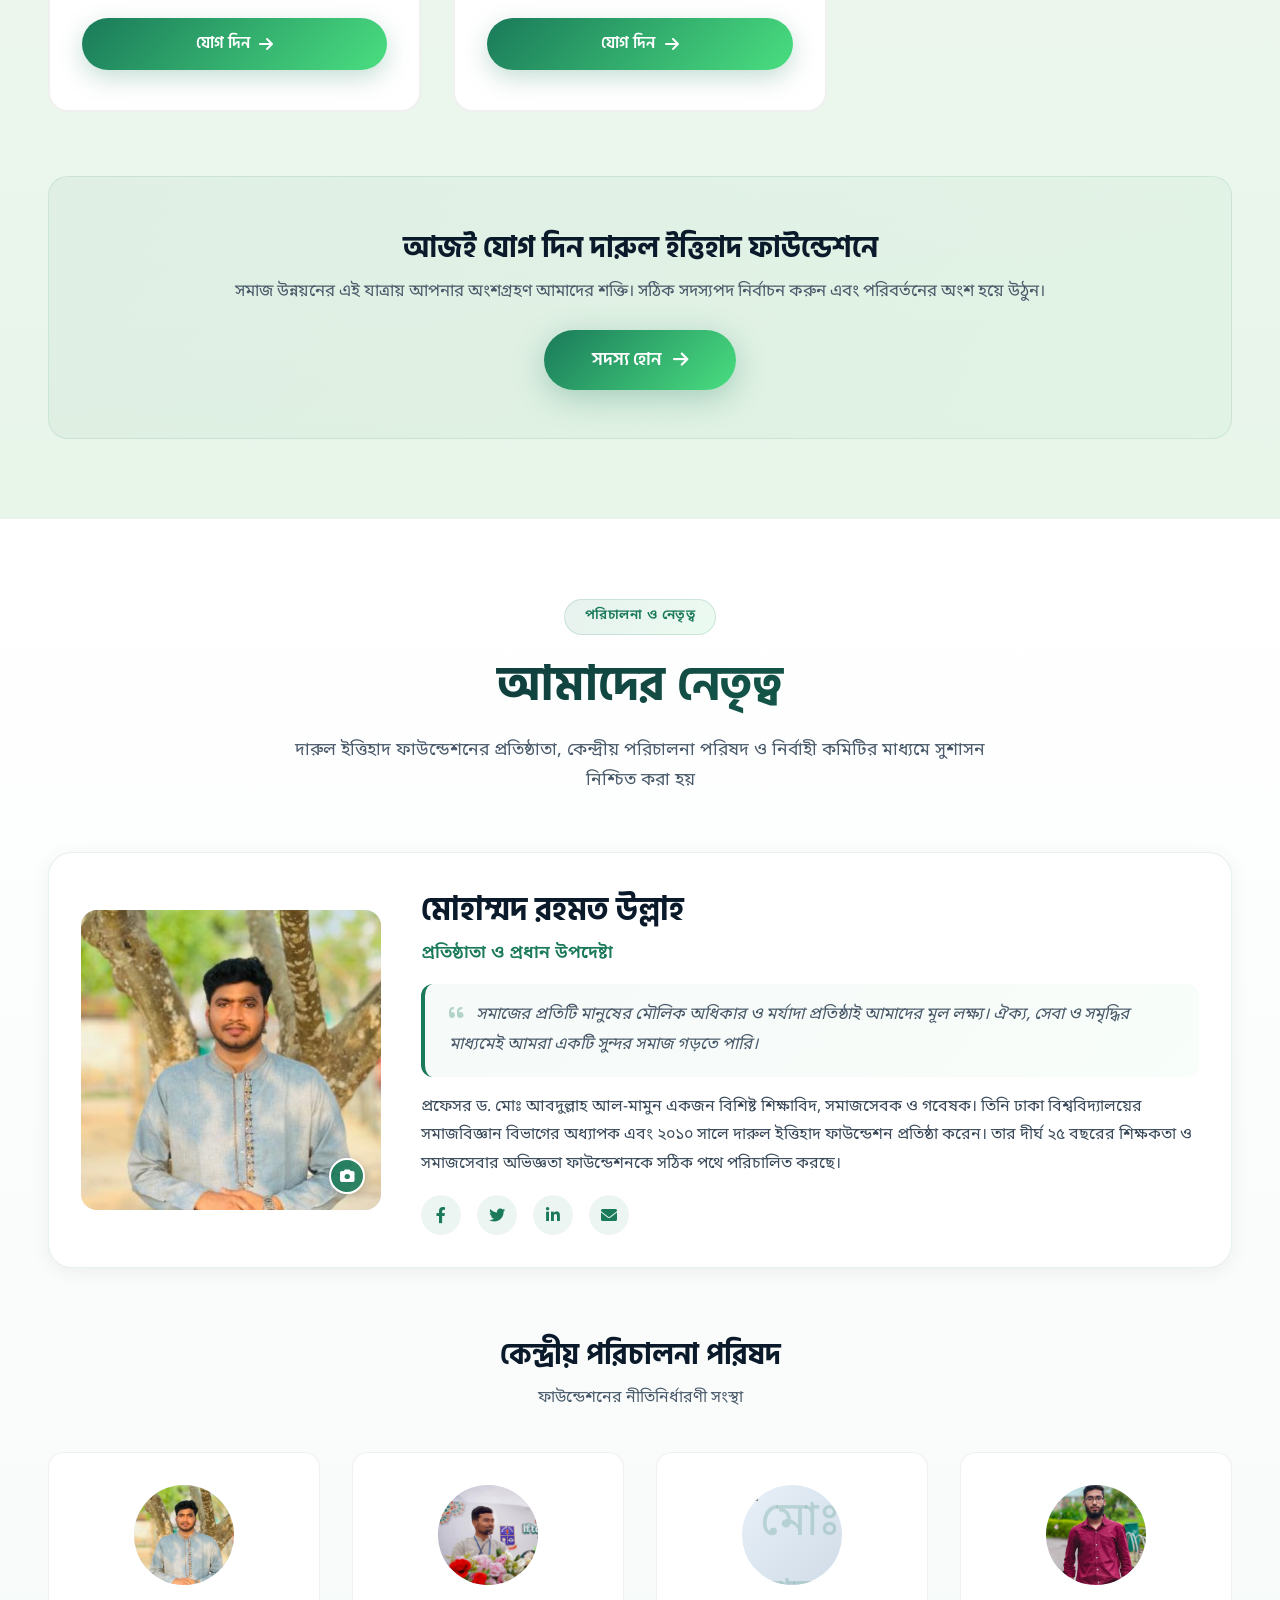
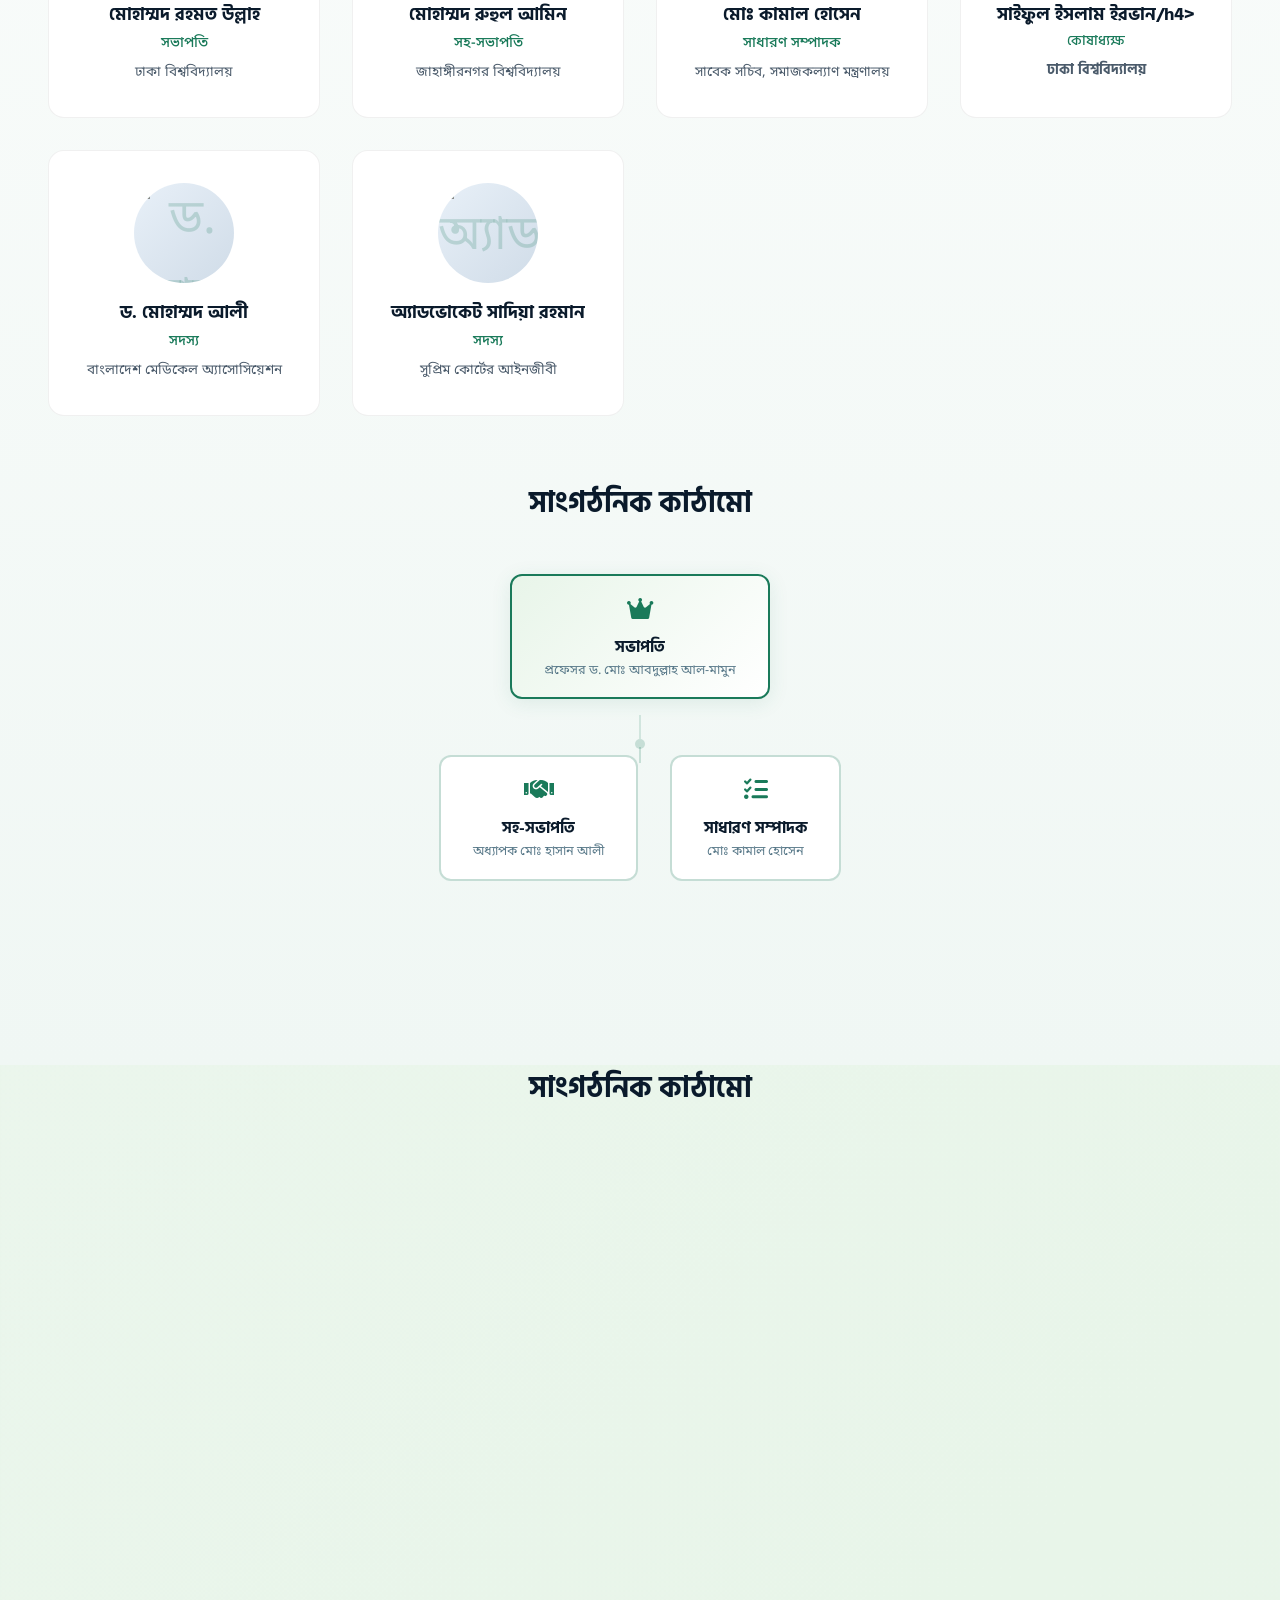
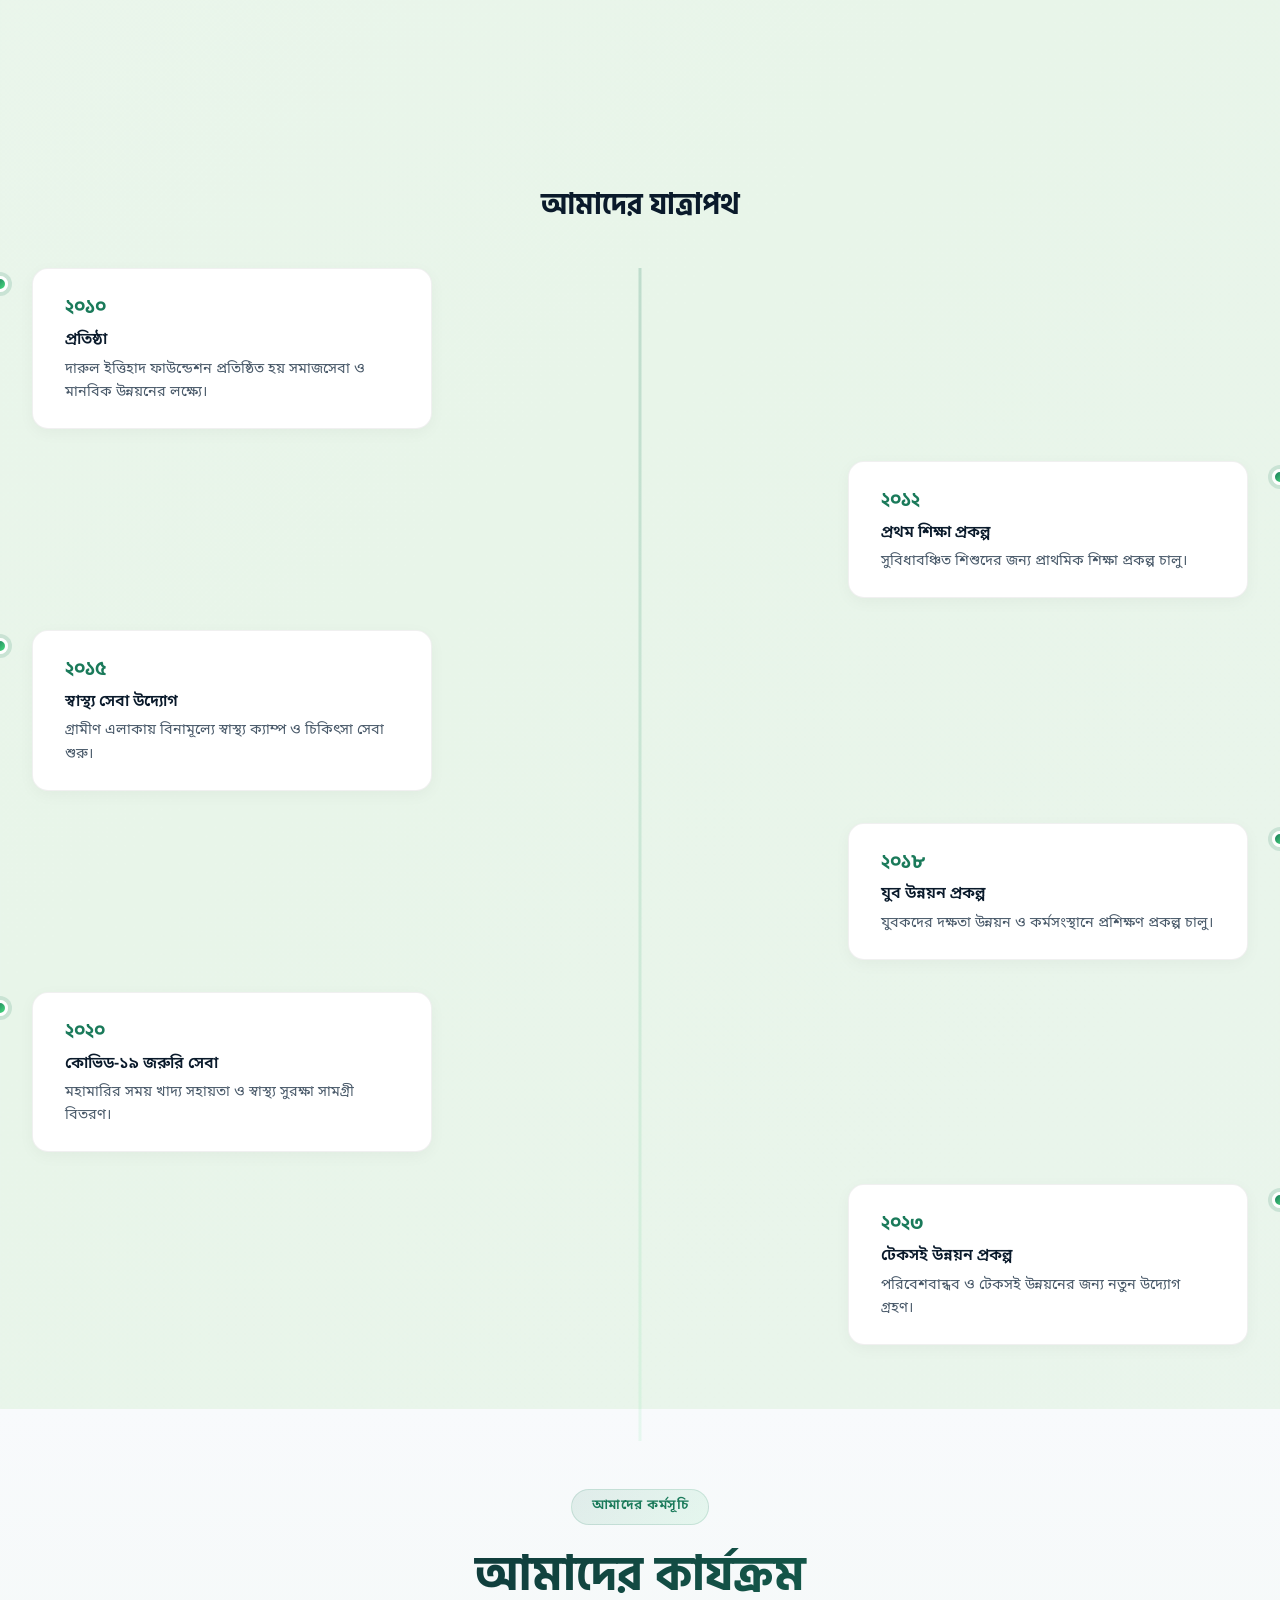
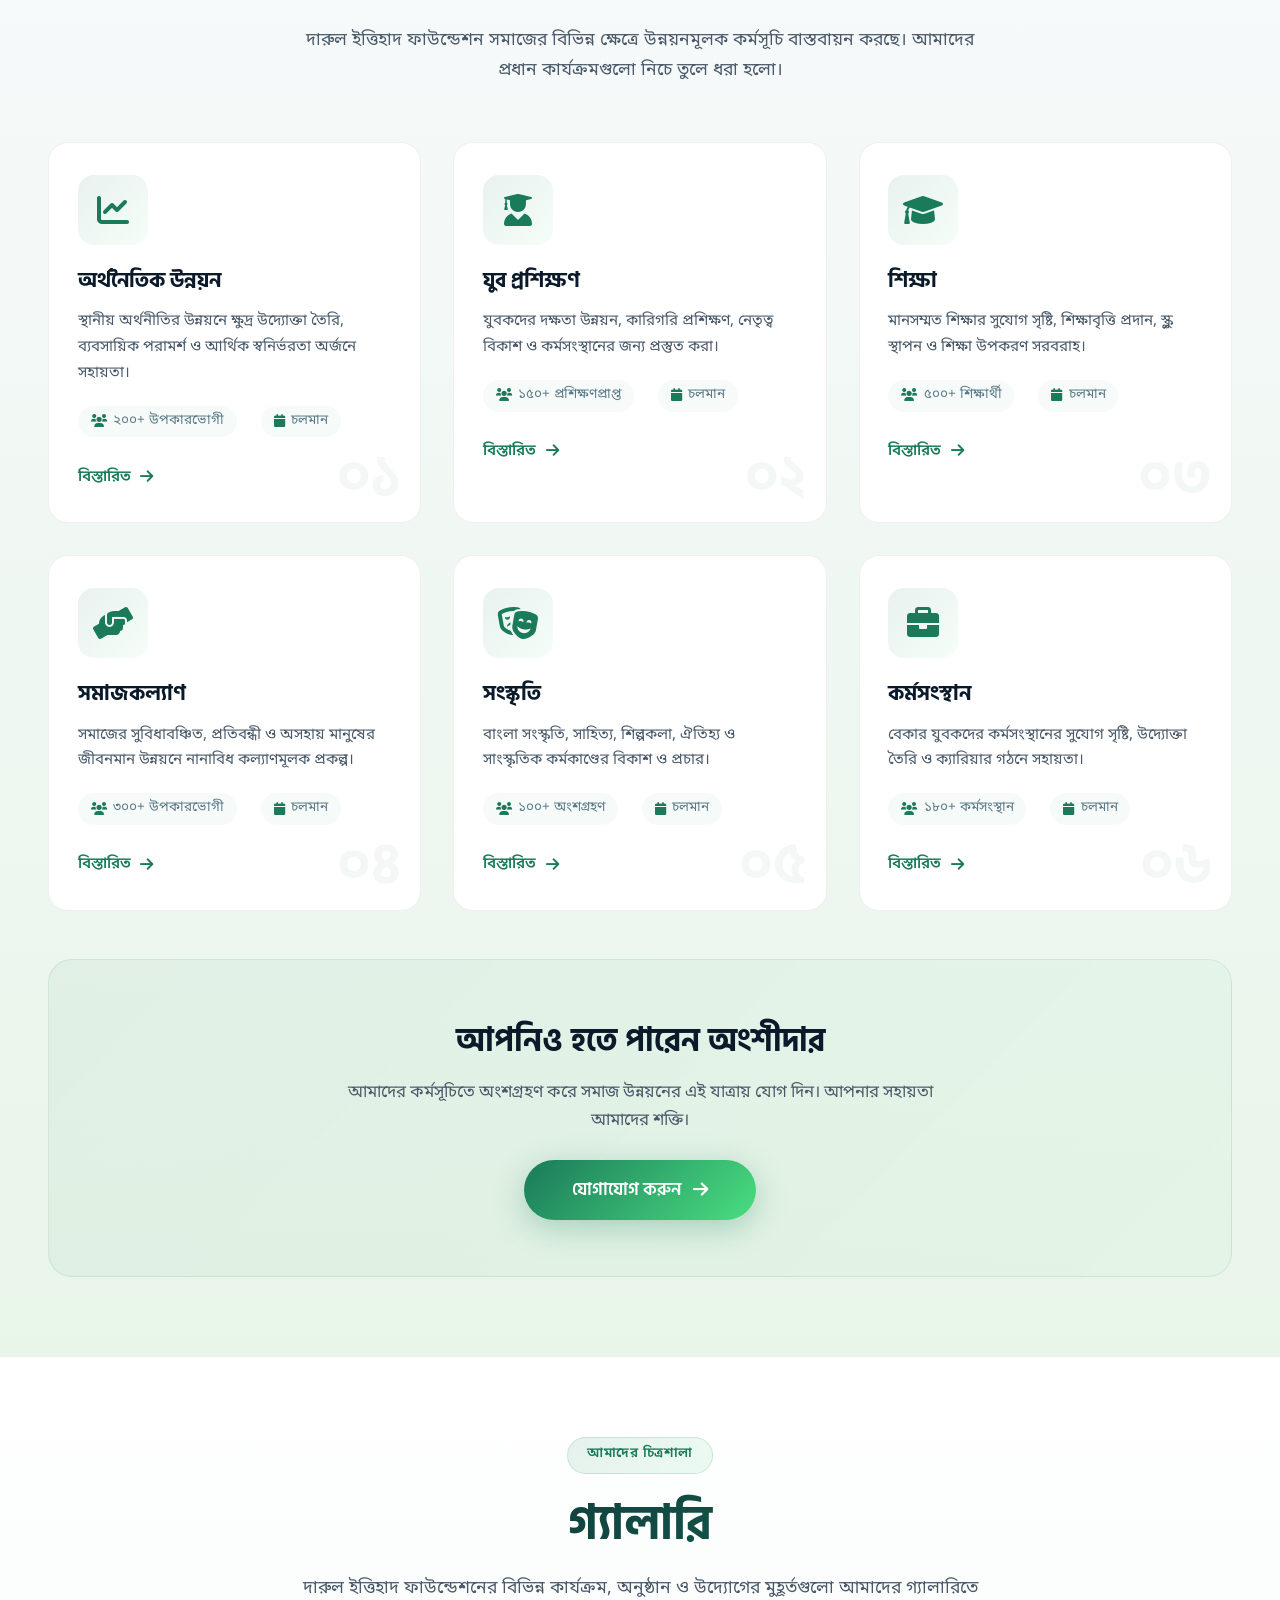
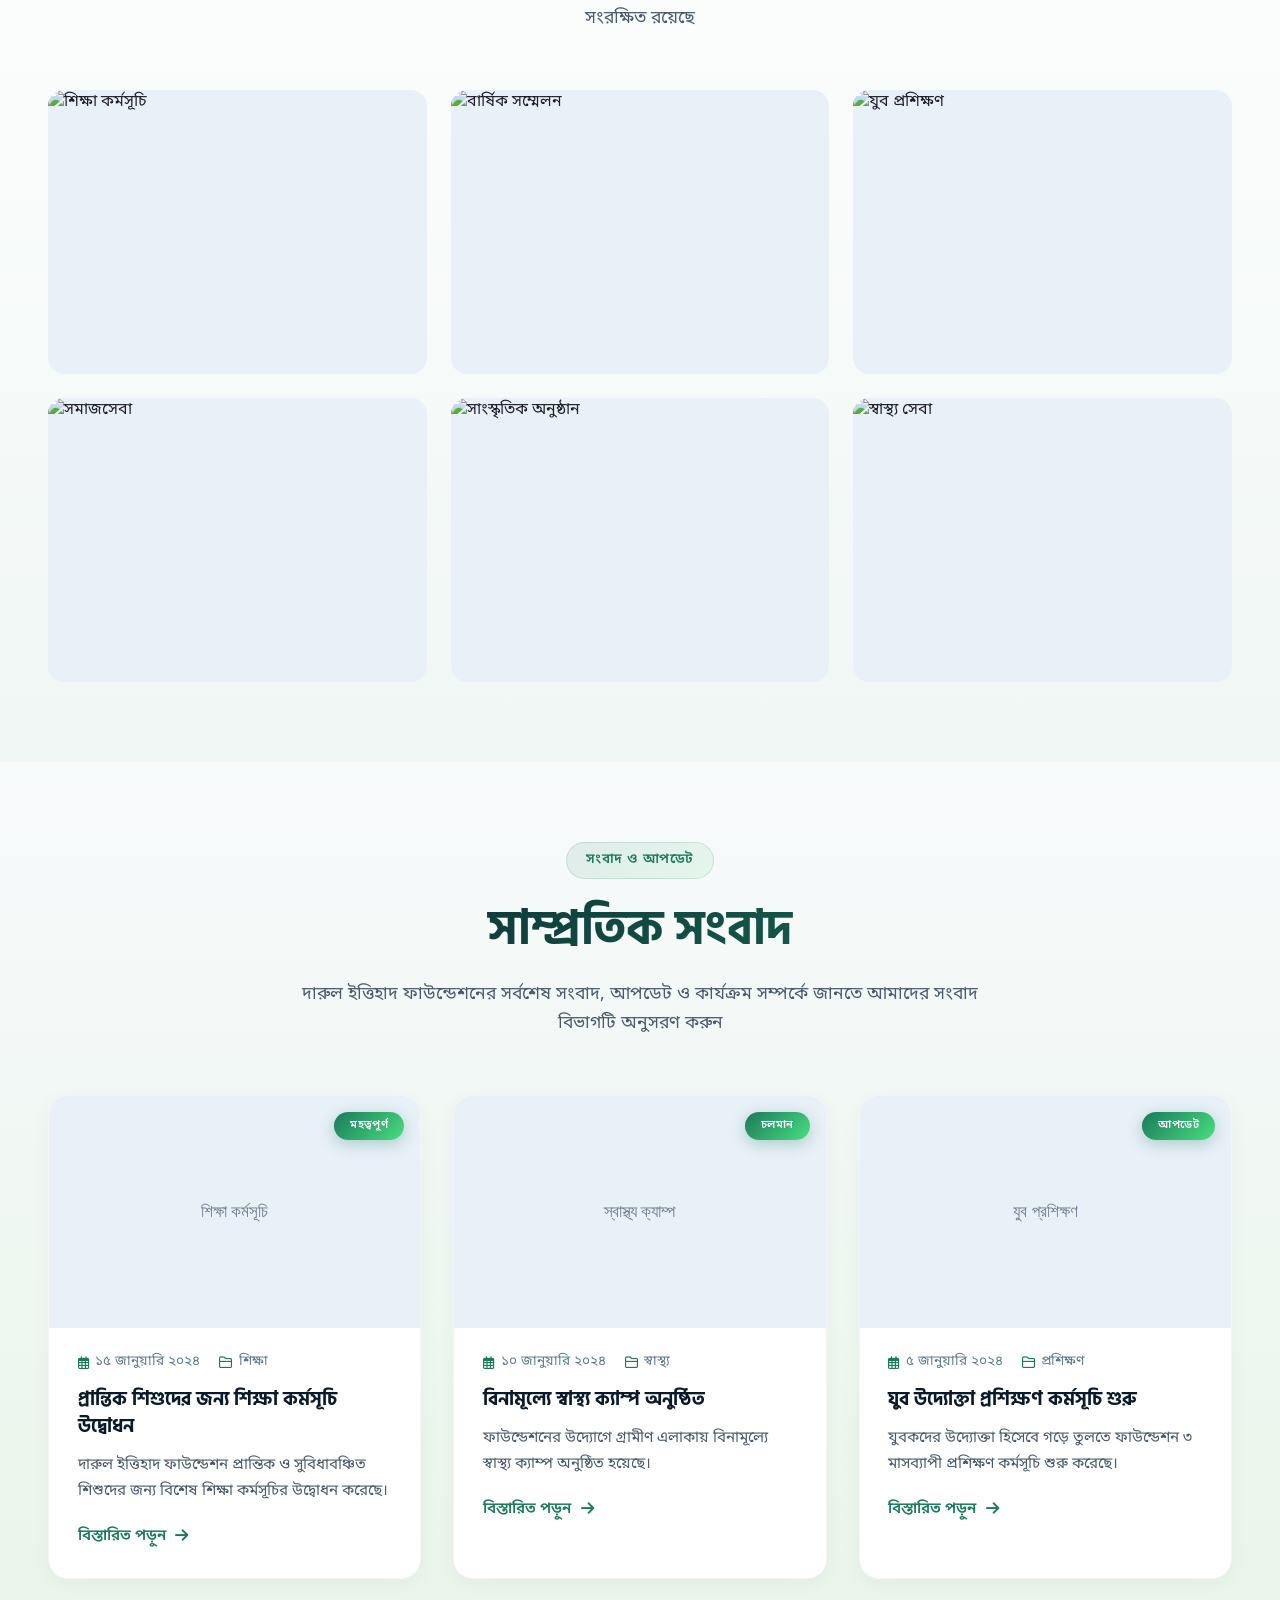
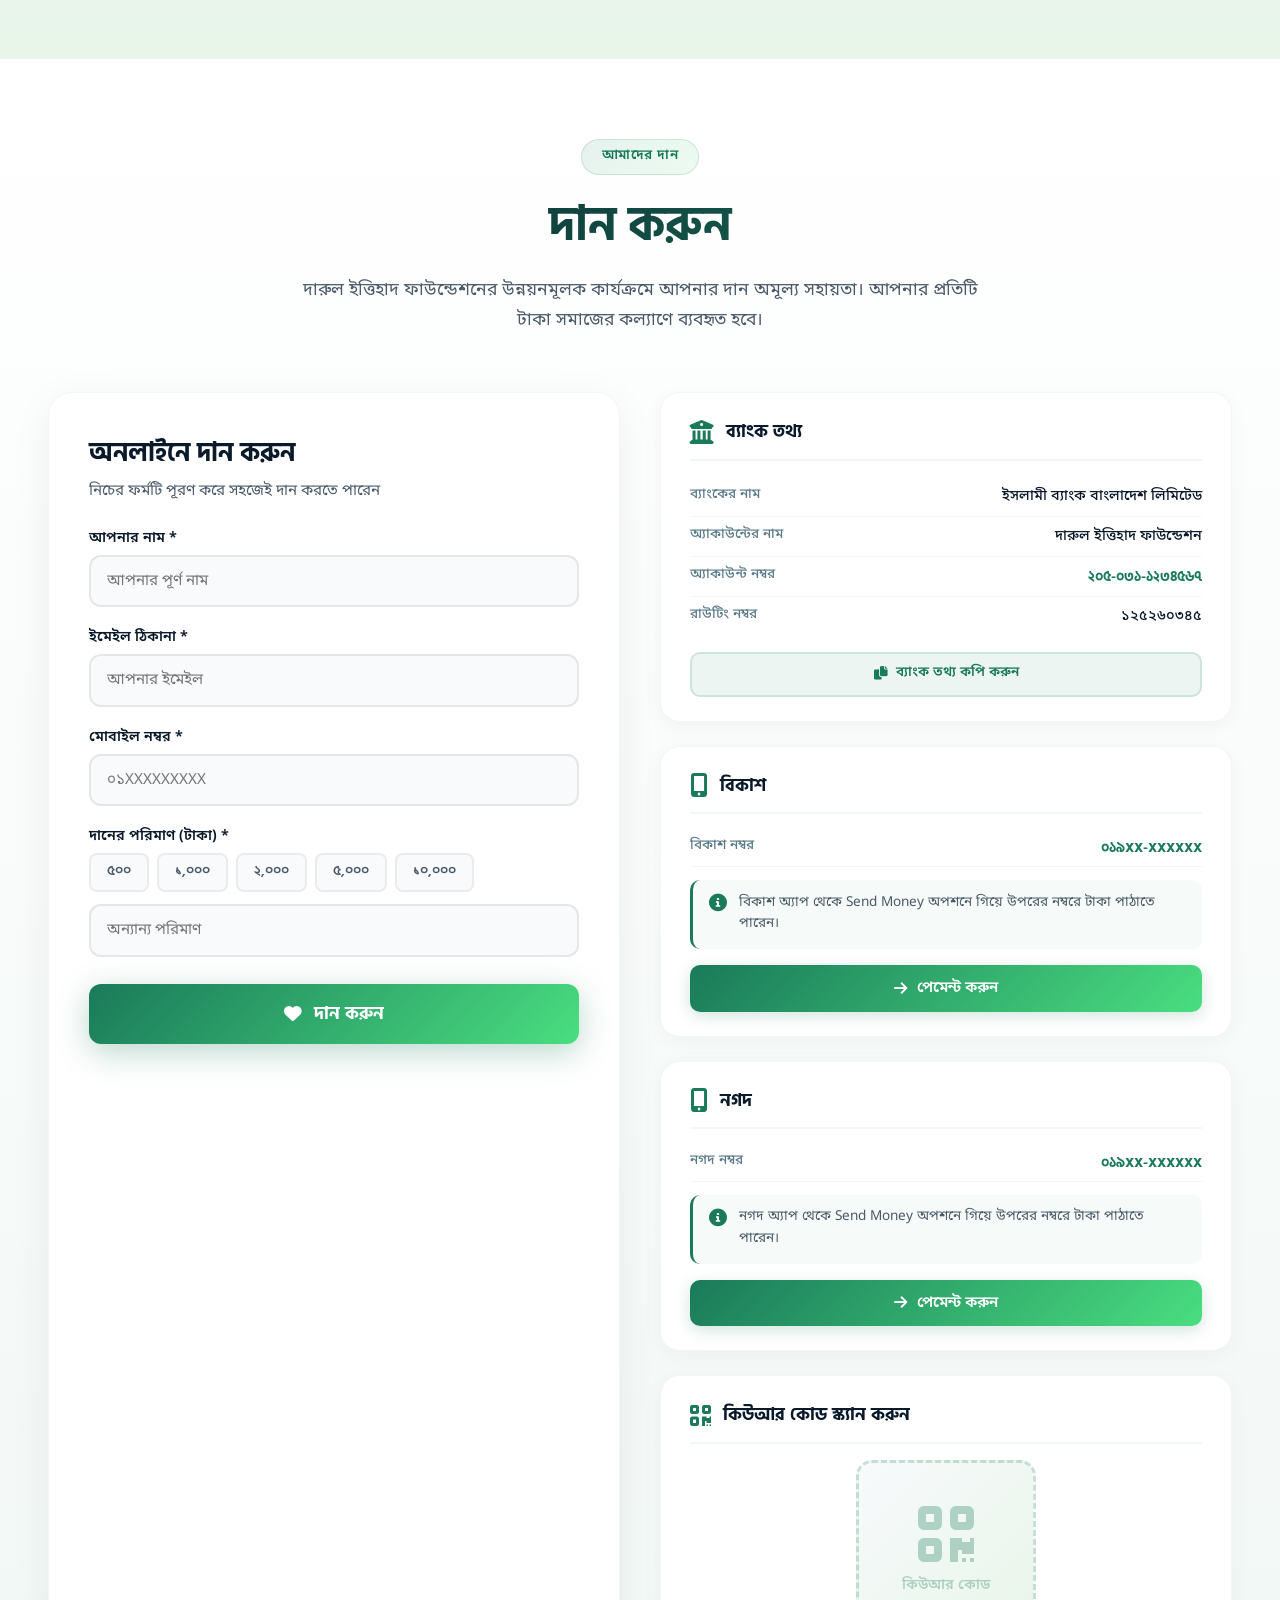
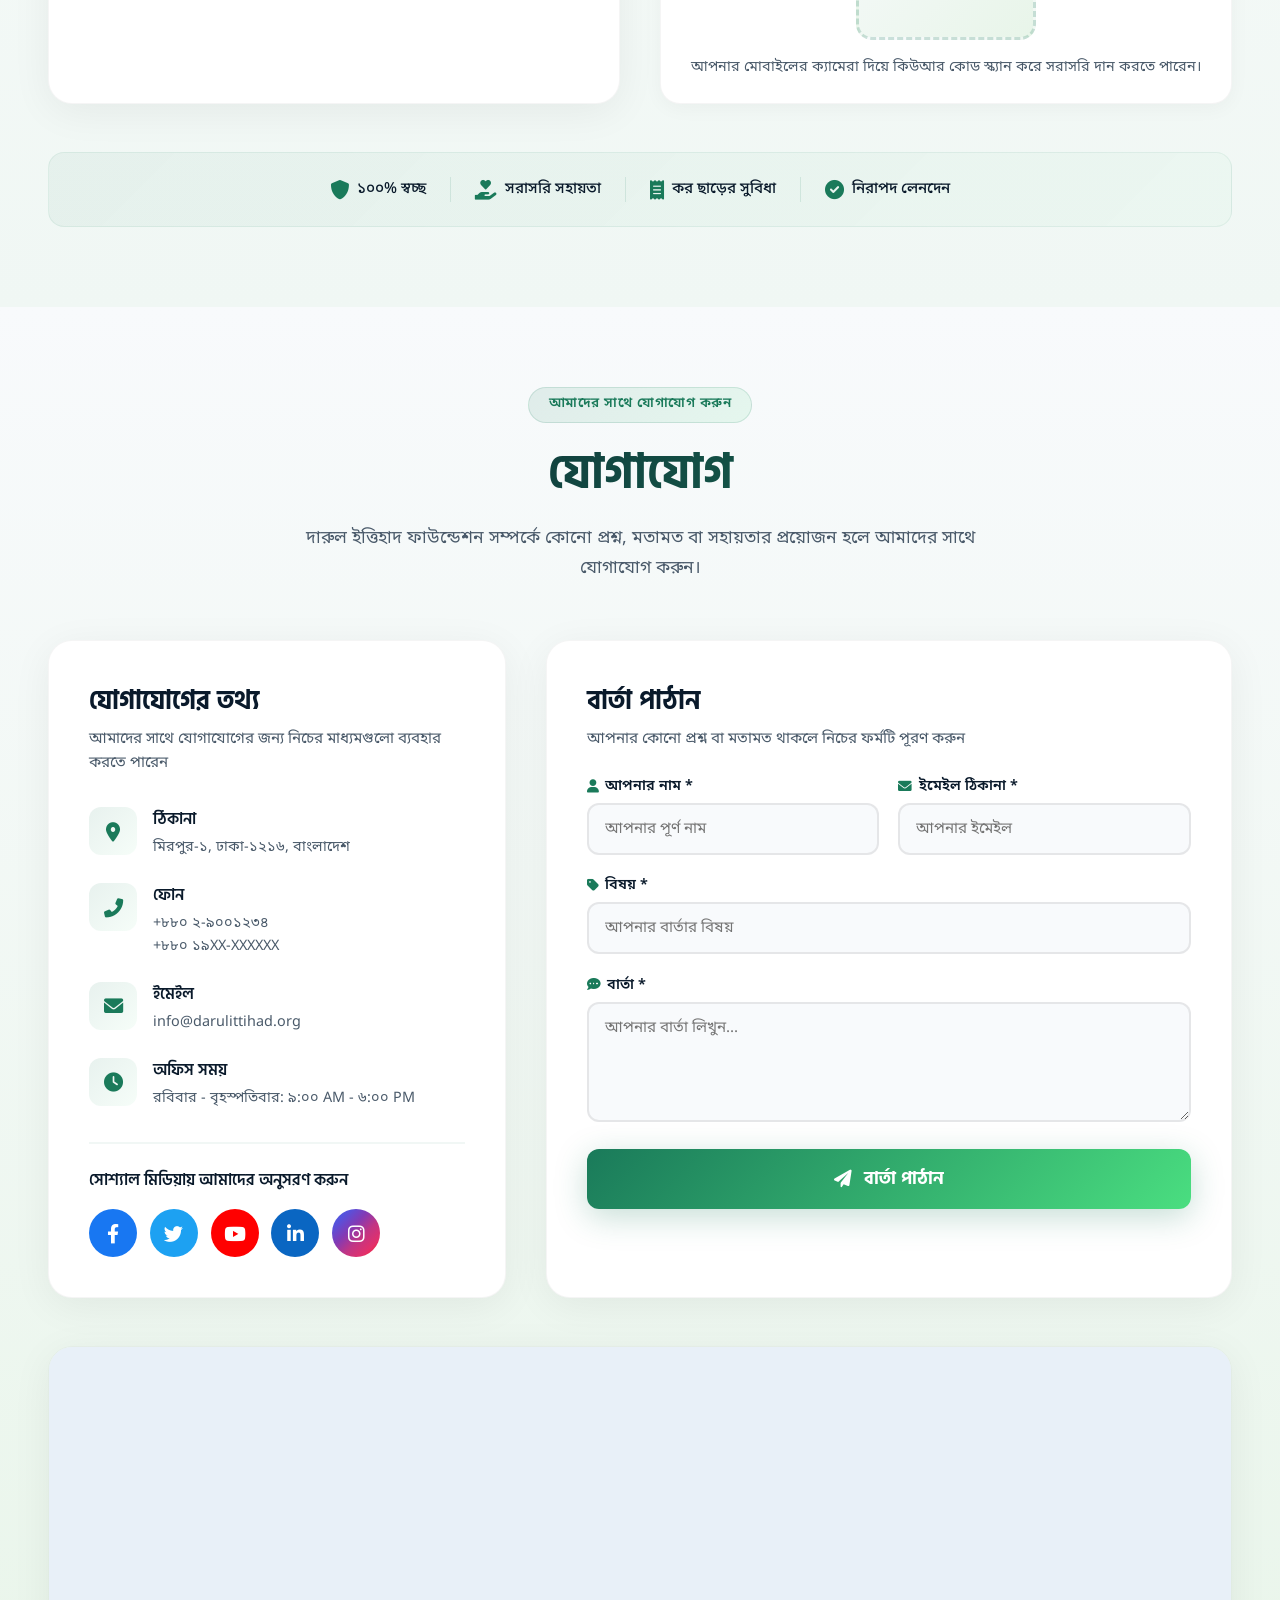
==== commit 8677b1e2: "feat: update founder image and enhance form submission functionality" ====
--- a/index.html
+++ b/index.html
@@ -606,7 +606,7 @@
                 <div class="founder-card" id="founderCard">
                     <div class="founder-image">
                         <!-- ছবি আপলোড করার জন্য img ট্যাগ -->
-                        <img src="images/1000113951.jpg" alt="মোহাম্মদ রহমত উল্লাহ - প্রতিষ্ঠাতা" class="founder-img" />
+                        <img src="images/rahmat.jpg" alt="মোহাম্মদ রহমত উল্লাহ - প্রতিষ্ঠাতা" class="founder-img" />
                         <!-- প্লেসহোল্ডার (ছবি না থাকলে দেখাবে) -->
                         <div class="placeholder-icon">
                             <i class="fas fa-user-circle"></i>
@@ -633,7 +633,7 @@
                             শিক্ষকতা ও সমাজসেবার অভিজ্ঞতা ফাউন্ডেশনকে সঠিক পথে পরিচালিত করছে।
                         </p>
                         <div class="founder-social">
-                            <a href="#" aria-label="ফেসবুক"><i class="fab fa-facebook-f"></i></a>
+                            <a href="https://www.facebook.com/share/1Dmf9qcR46/" aria-label="ফেসবুক"><i class="fab fa-facebook-f"></i></a>
                             <a href="#" aria-label="টুইটার"><i class="fab fa-twitter"></i></a>
                             <a href="#" aria-label="লিংকডইন"><i class="fab fa-linkedin-in"></i></a>
                             <a href="#" aria-label="ইমেইল"><i class="fas fa-envelope"></i></a>
--- a/style.css
+++ b/style.css
@@ -3876,4 +3876,178 @@
     .social-icon { border: 2px solid #ffffff; background: transparent; }
     .social-icon:hover { background: #ffffff; color: #000000; }
     .amount-preset.active { background: #0a1a2b; }
+}
+/* গভর্নেন্স সেকশনে ছবি সম্পর্কিত স্টাইল */
+
+/* প্রতিষ্ঠাতা ছবি */
+.founder-image {
+    position: relative;
+    overflow: hidden;
+}
+
+.founder-img {
+    width: 100%;
+    height: 100%;
+    object-fit: cover;
+    display: block;
+    position: relative;
+    z-index: 1;
+}
+
+/* ছবি না থাকলে প্লেসহোল্ডার লুকান */
+.founder-image img.founder-img + .placeholder-icon {
+    display: none;
+}
+
+/* ছবি থাকলে প্লেসহোল্ডার লুকান */
+.founder-image img.founder-img[src]:not([src=""]) ~ .placeholder-icon {
+    display: none;
+}
+
+/* ছবি পরিবর্তনের বাটন */
+.btn-change-photo {
+    position: absolute;
+    bottom: 1rem;
+    right: 1rem;
+    z-index: 5;
+    width: 36px;
+    height: 36px;
+    border-radius: 50%;
+    background: rgba(26, 122, 90, 0.9);
+    color: #fff;
+    border: 2px solid #fff;
+    cursor: pointer;
+    transition: all 0.3s ease;
+    display: flex;
+    align-items: center;
+    justify-content: center;
+    box-shadow: 0 2px 10px rgba(0,0,0,0.2);
+}
+
+.btn-change-photo:hover {
+    background: #1a7a5a;
+    transform: scale(1.1);
+}
+
+.btn-change-photo i {
+    font-size: 0.9rem;
+}
+
+/* কমিটি সদস্যদের ছবি */
+.committee-avatar {
+    position: relative;
+    width: 100px;
+    height: 100px;
+    border-radius: 50%;
+    margin: 0 auto 1rem;
+    overflow: hidden;
+    background: linear-gradient(135deg, #e8f0f8, #d0dce8);
+    display: flex;
+    align-items: center;
+    justify-content: center;
+}
+
+.committee-img {
+    width: 100%;
+    height: 100%;
+    object-fit: cover;
+    display: block;
+    position: relative;
+    z-index: 1;
+}
+
+/* ছবি না থাকলে প্লেসহোল্ডার দেখান */
+.committee-avatar .avatar-placeholder {
+    position: absolute;
+    top: 50%;
+    left: 50%;
+    transform: translate(-50%, -50%);
+    font-size: 3.5rem;
+    color: rgba(26, 122, 90, 0.15);
+    z-index: 0;
+}
+
+/* ছবি থাকলে প্লেসহোল্ডার লুকান */
+.committee-avatar img.committee-img[src]:not([src=""]) ~ .avatar-placeholder {
+    display: none;
+}
+
+/* ছবি আপলোড বাটন (হোভারে দেখায়) */
+.btn-avatar-upload {
+    position: absolute;
+    bottom: 0;
+    right: 0;
+    z-index: 5;
+    width: 32px;
+    height: 32px;
+    border-radius: 50%;
+    background: rgba(26, 122, 90, 0.9);
+    color: #fff;
+    border: 2px solid #fff;
+    cursor: pointer;
+    transition: all 0.3s ease;
+    display: flex;
+    align-items: center;
+    justify-content: center;
+    opacity: 0;
+    transform: scale(0.8);
+    box-shadow: 0 2px 10px rgba(0,0,0,0.2);
+}
+
+.committee-avatar:hover .btn-avatar-upload {
+    opacity: 1;
+    transform: scale(1);
+}
+
+.btn-avatar-upload:hover {
+    background: #1a7a5a;
+    transform: scale(1.1);
+}
+
+.btn-avatar-upload i {
+    font-size: 0.8rem;
+}
+
+/* রেস্পন্সিভ */
+@media (max-width: 768px) {
+    .btn-change-photo {
+        width: 30px;
+        height: 30px;
+        bottom: 0.5rem;
+        right: 0.5rem;
+    }
+    
+    .btn-change-photo i {
+        font-size: 0.7rem;
+    }
+    
+    .committee-avatar {
+        width: 80px;
+        height: 80px;
+    }
+    
+    .btn-avatar-upload {
+        width: 28px;
+        height: 28px;
+    }
+    
+    .btn-avatar-upload i {
+        font-size: 0.7rem;
+    }
+}
+
+@media (max-width: 576px) {
+    .committee-avatar {
+        width: 70px;
+        height: 70px;
+    }
+    
+    .btn-avatar-upload {
+        width: 24px;
+        height: 24px;
+    }
+    
+    .btn-avatar-upload i {
+        font-size: 0.6rem;
+    }
 }
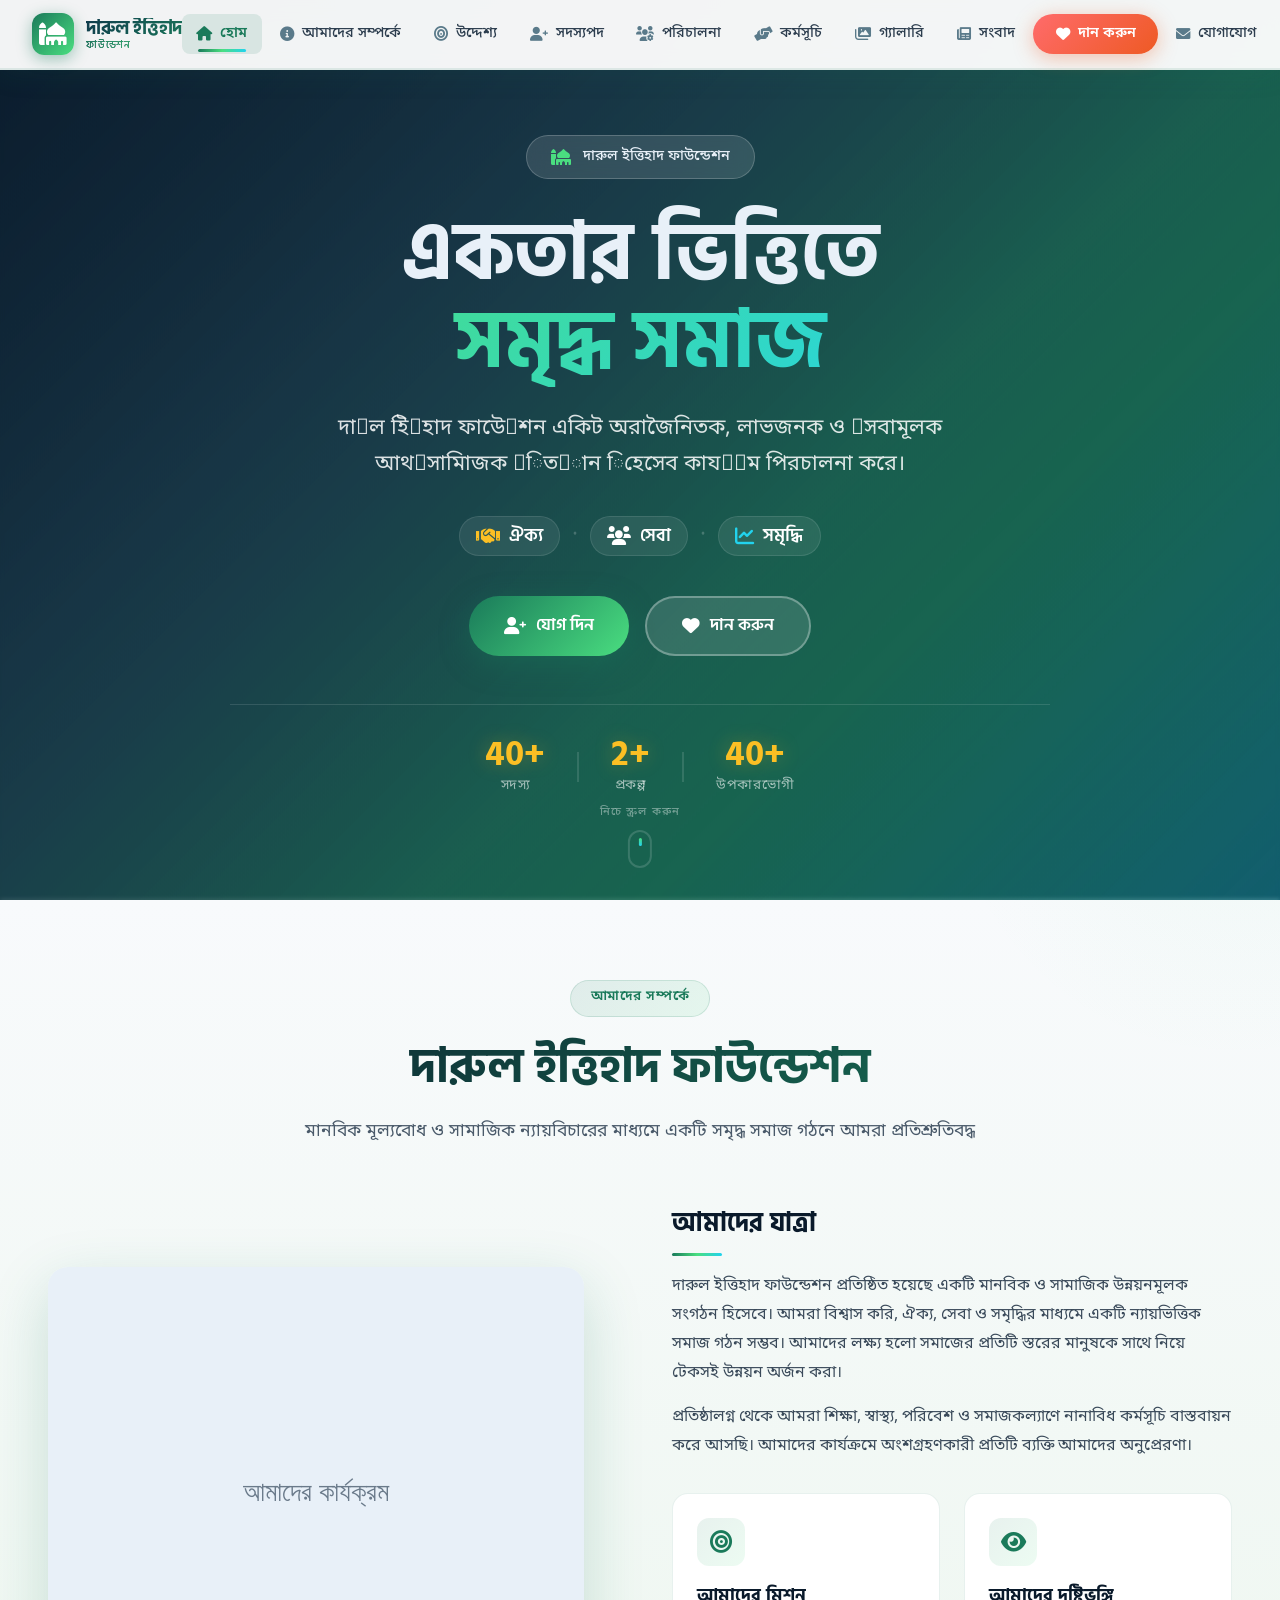
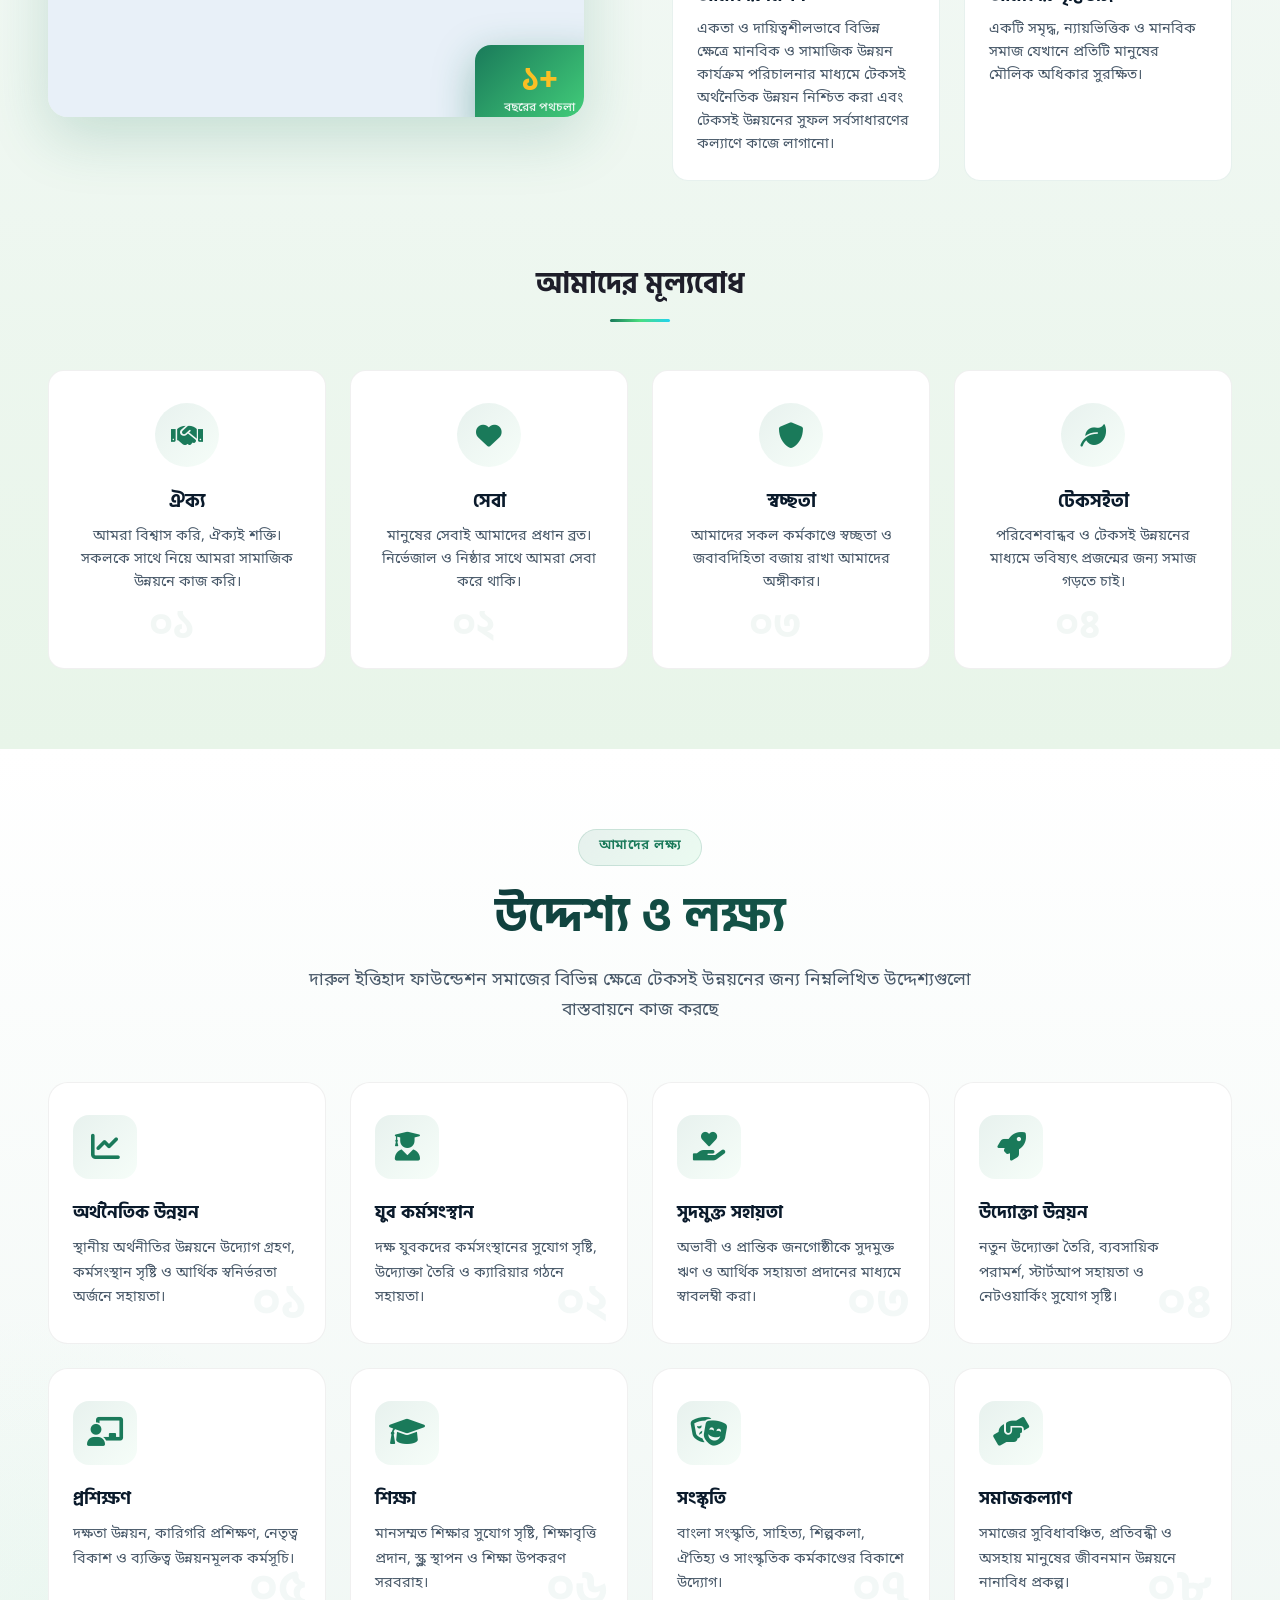
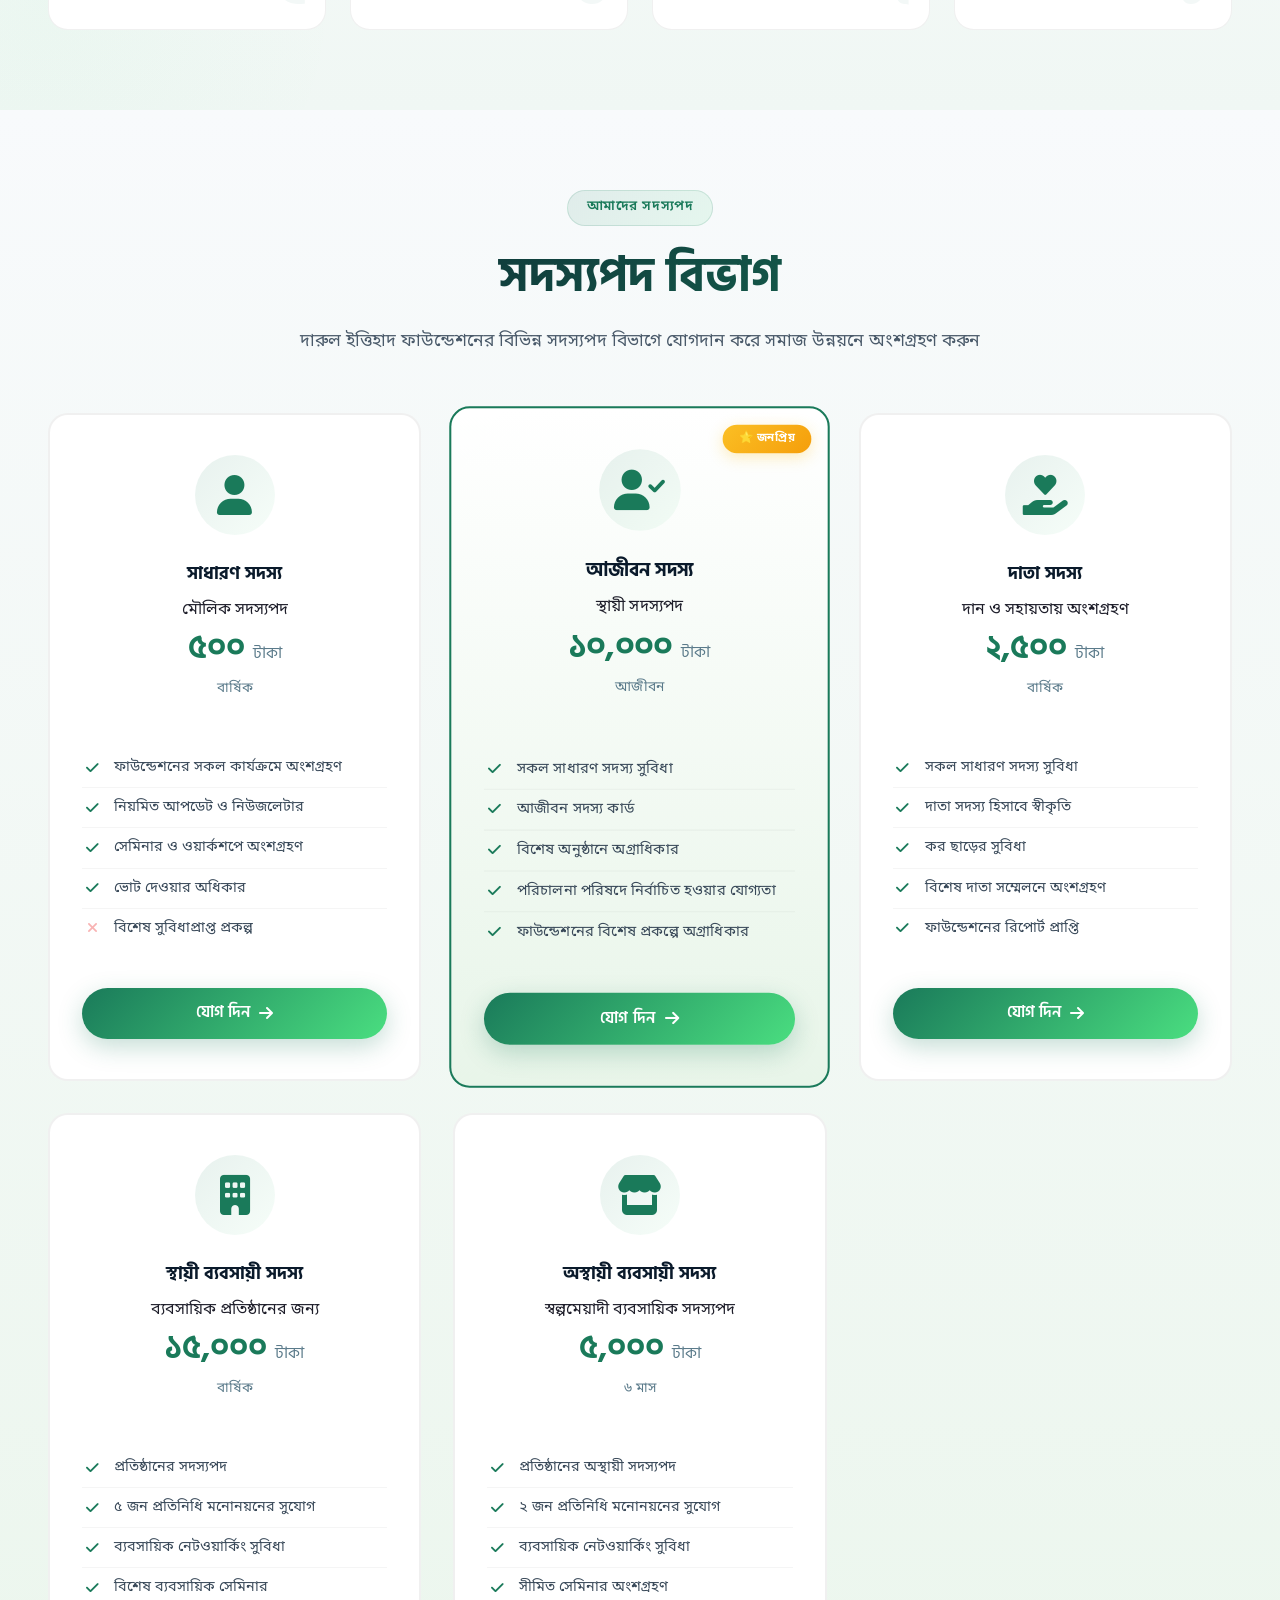
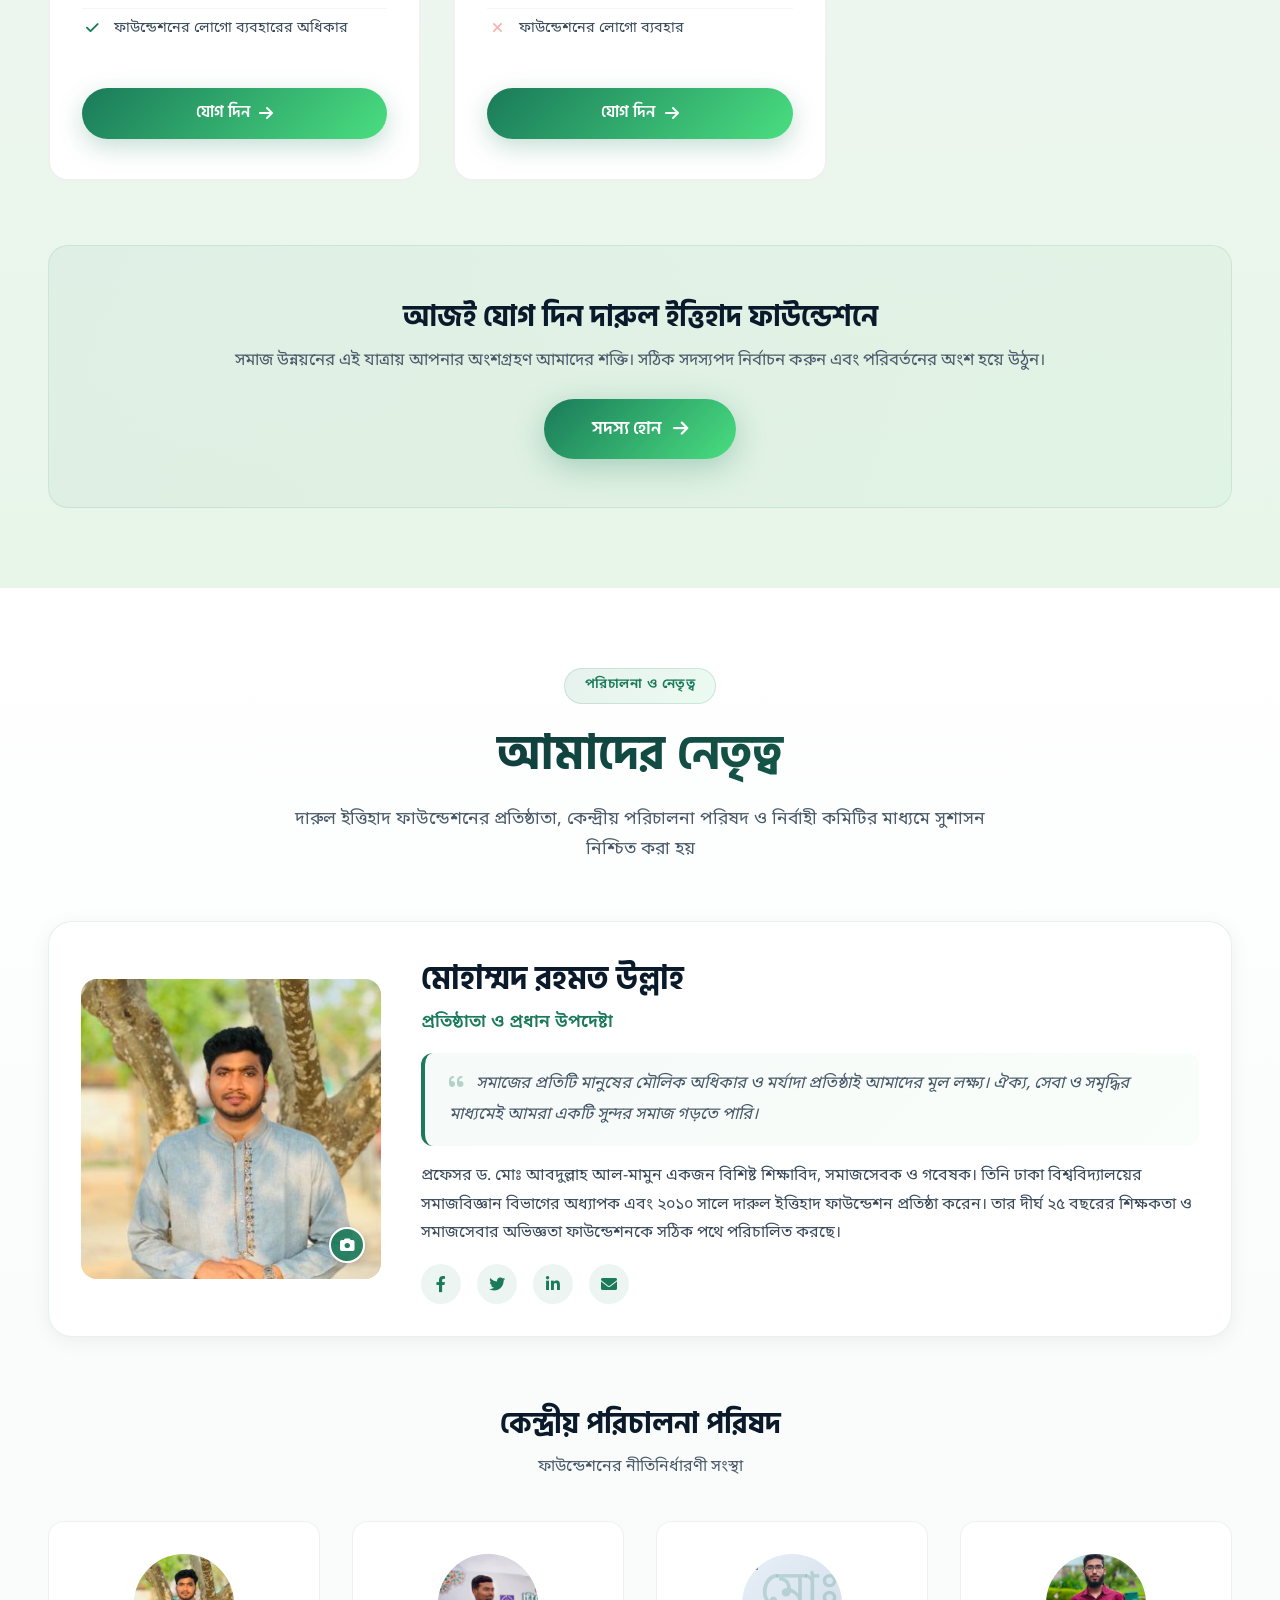
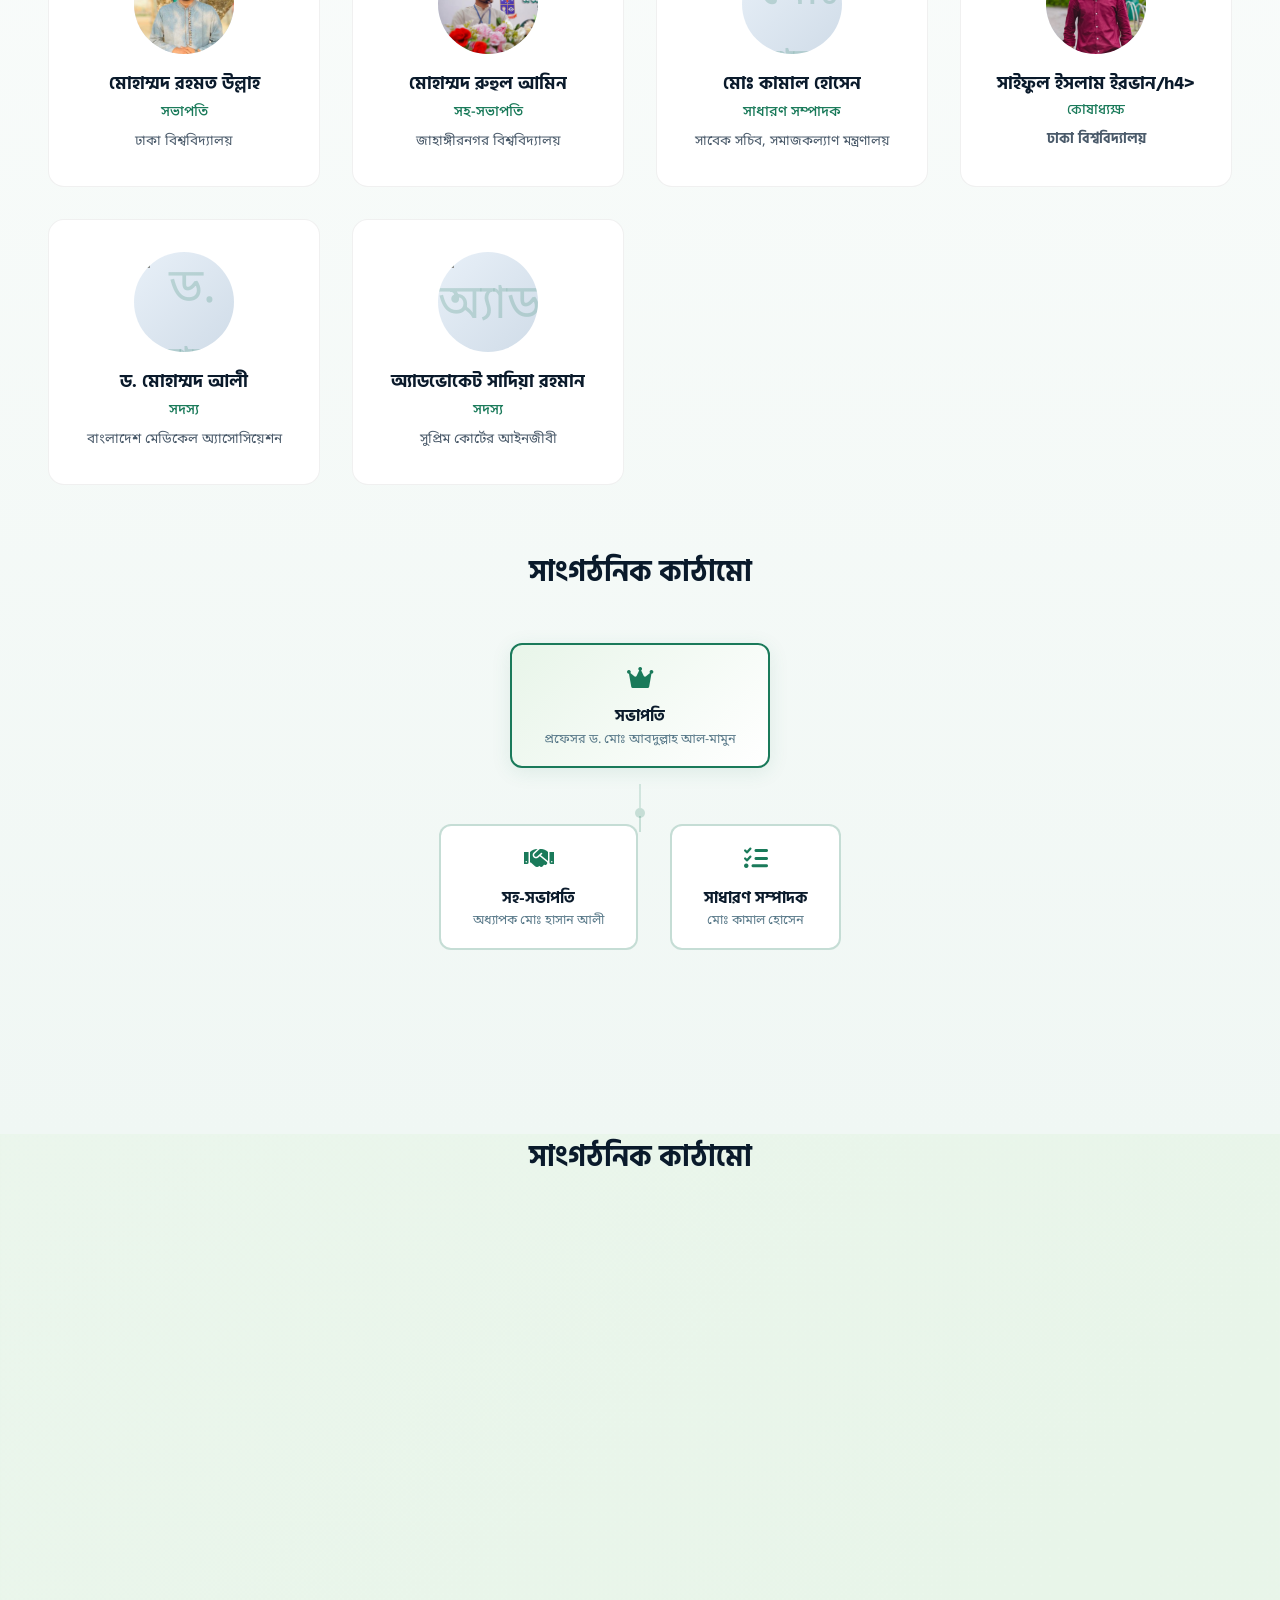
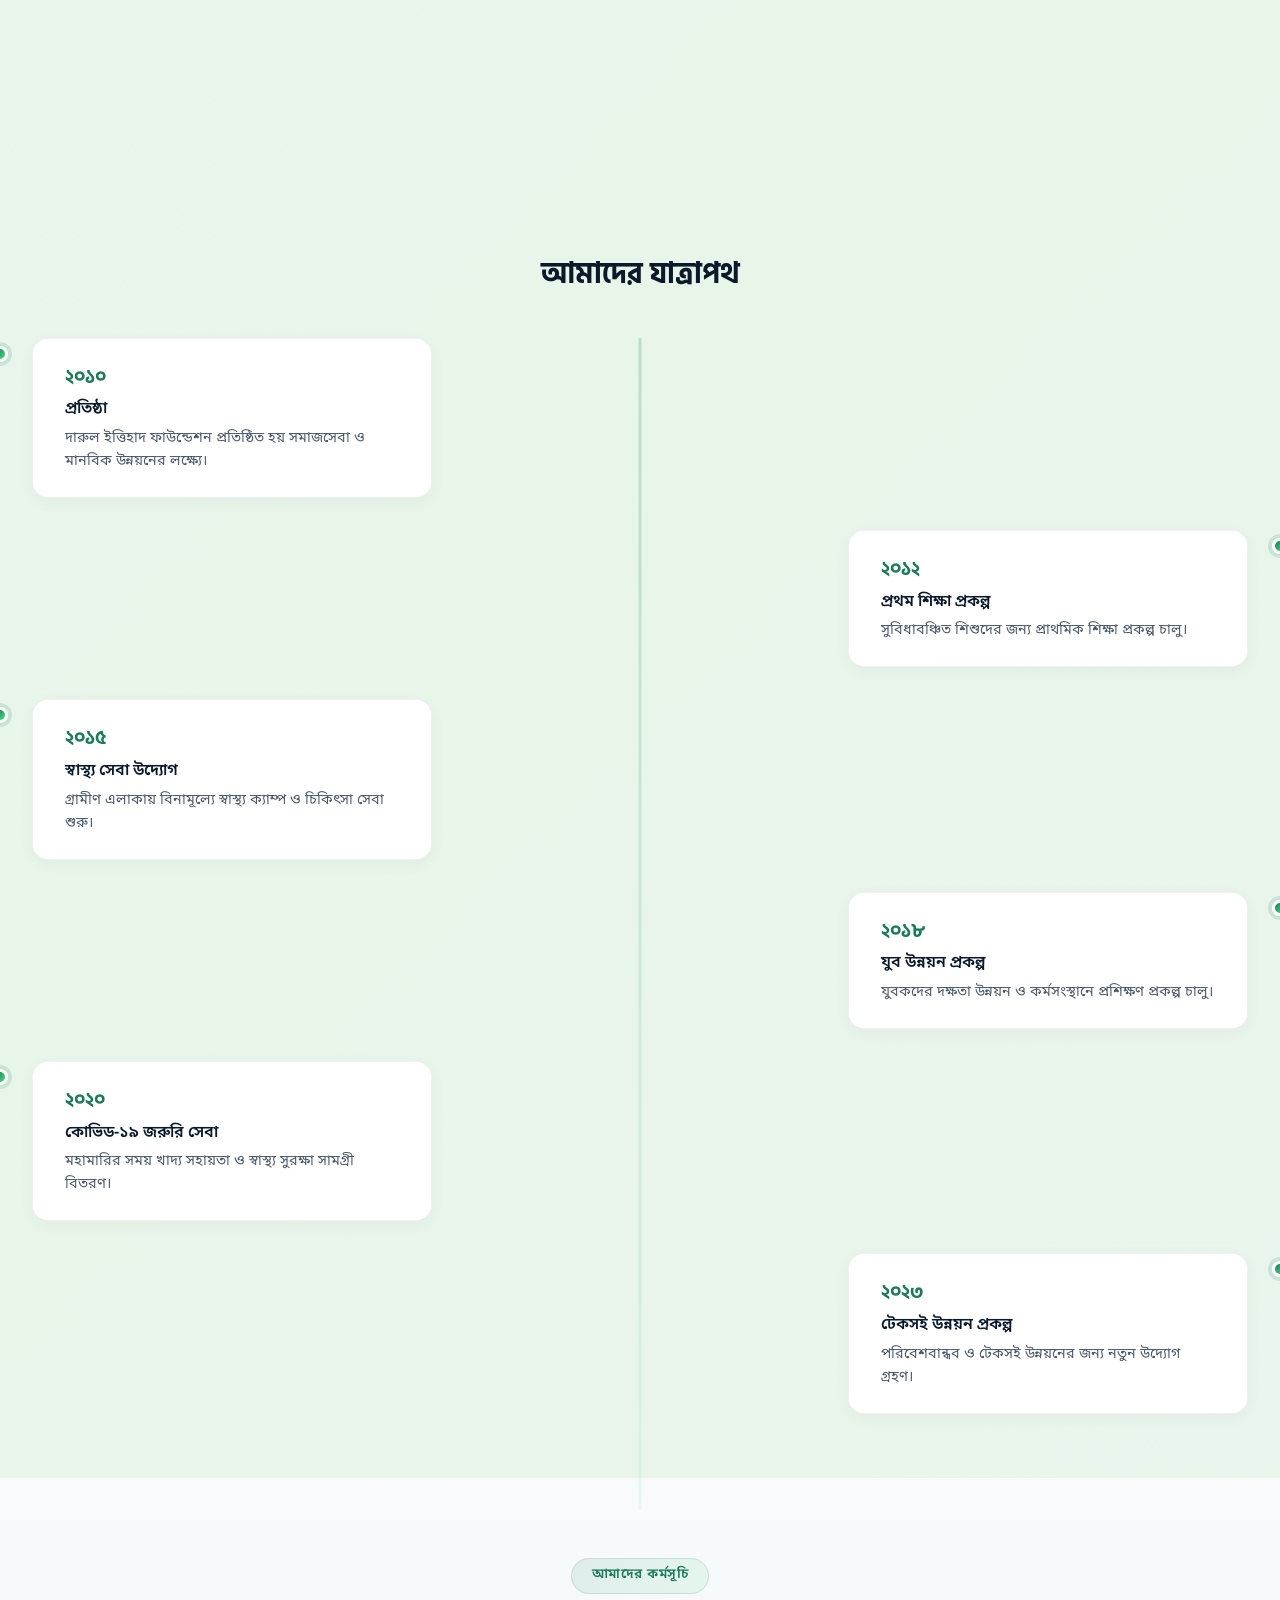
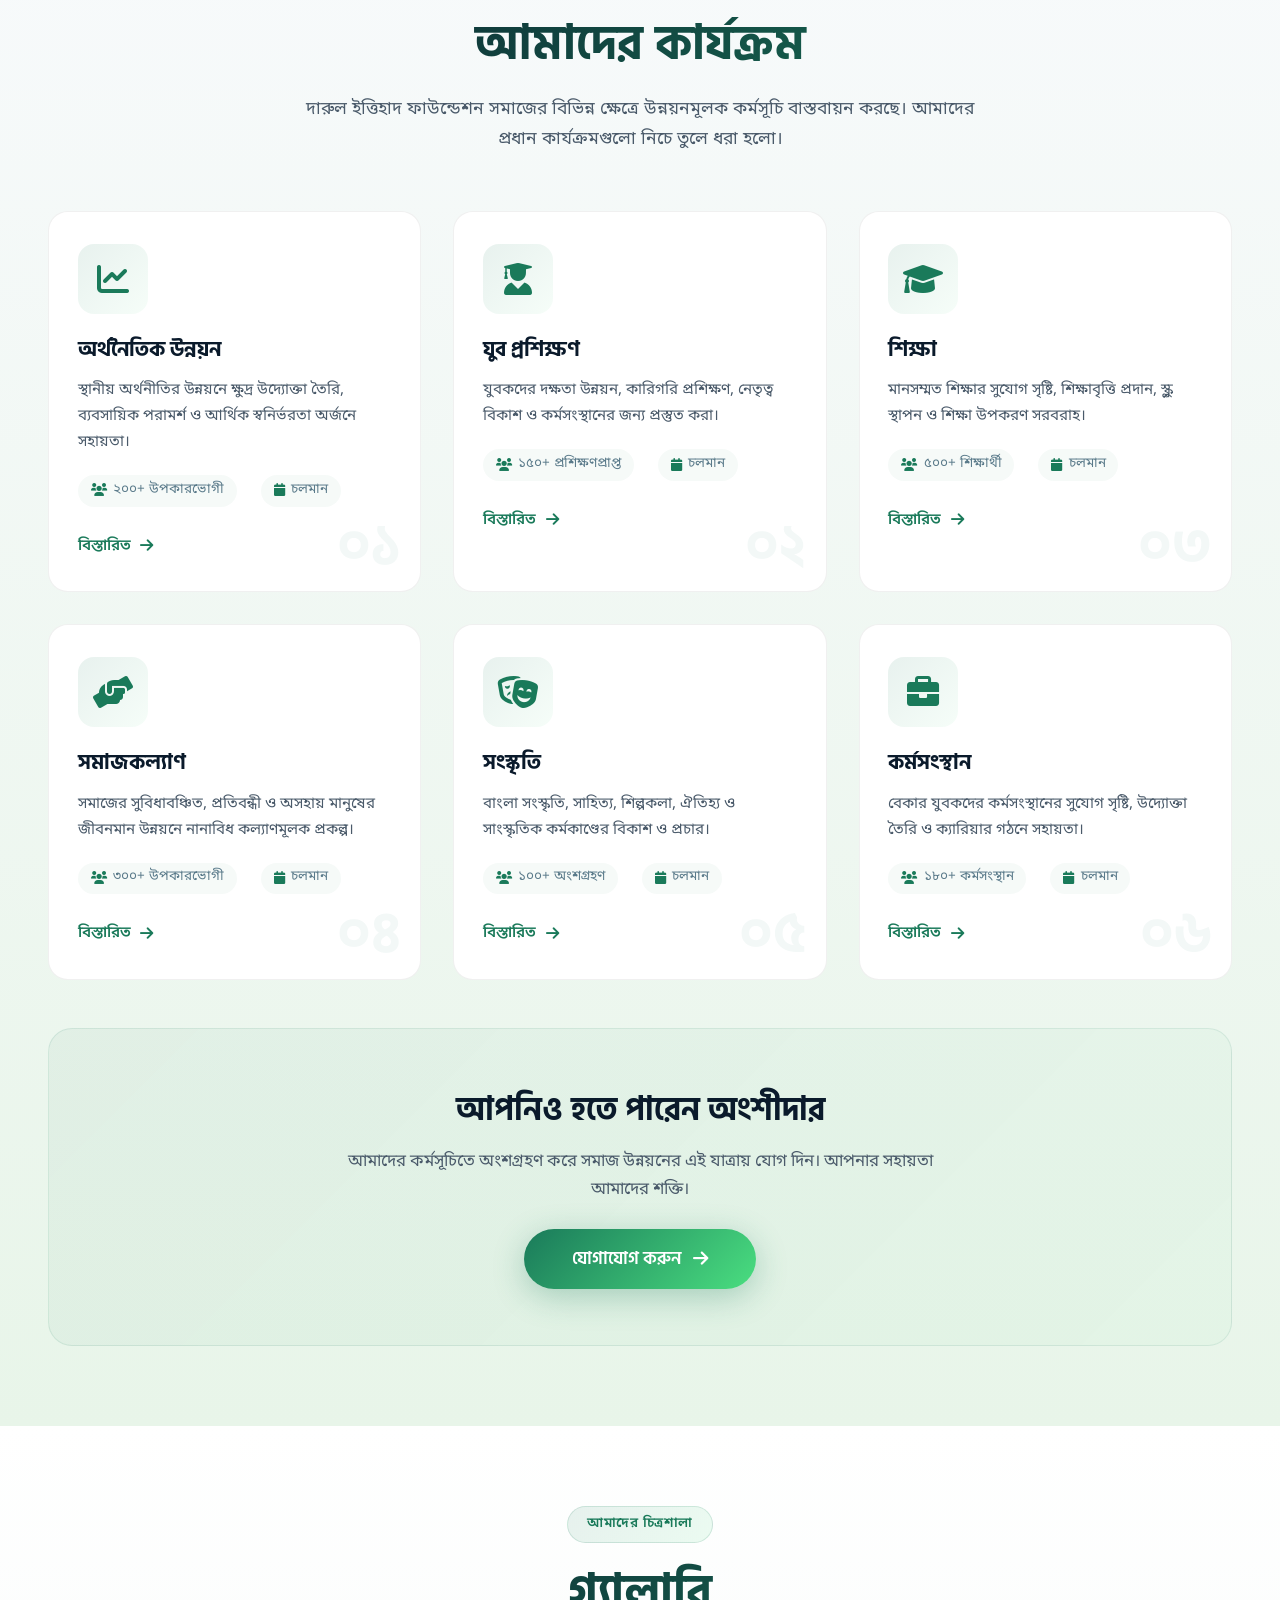
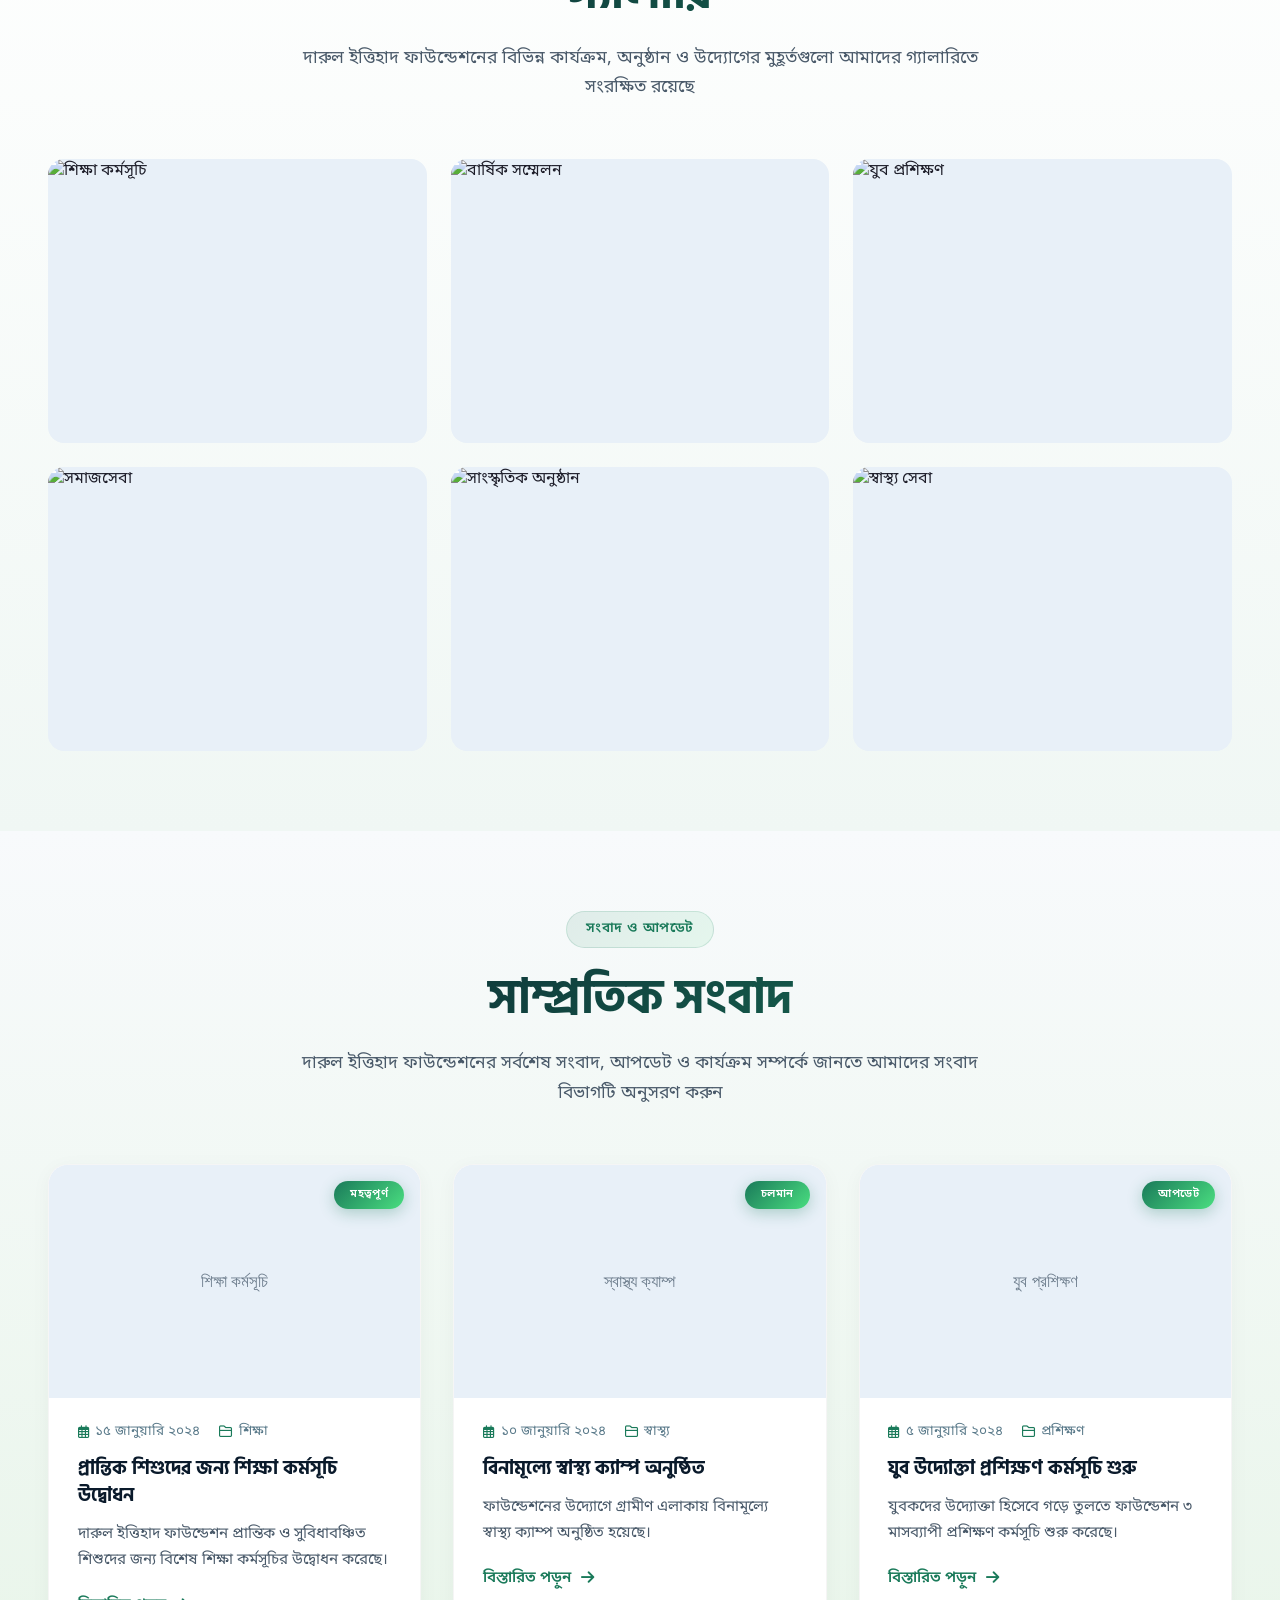
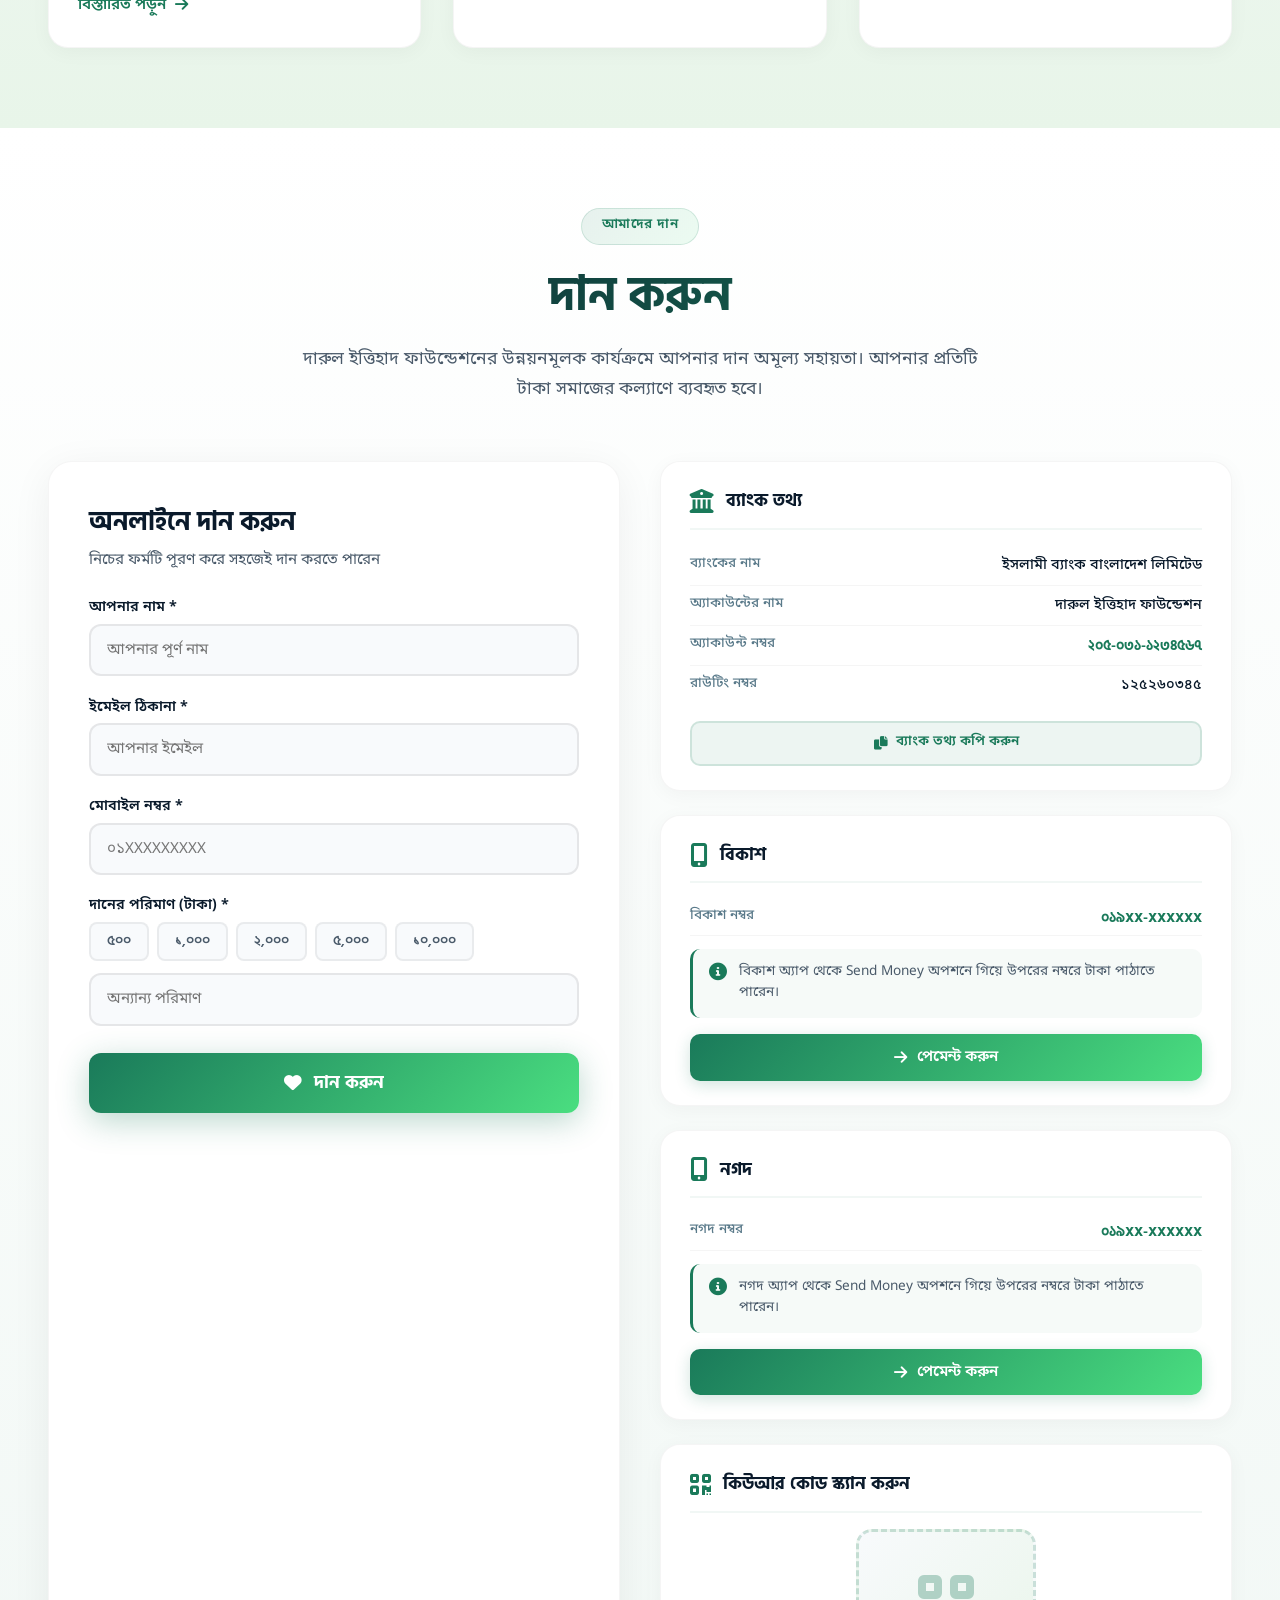
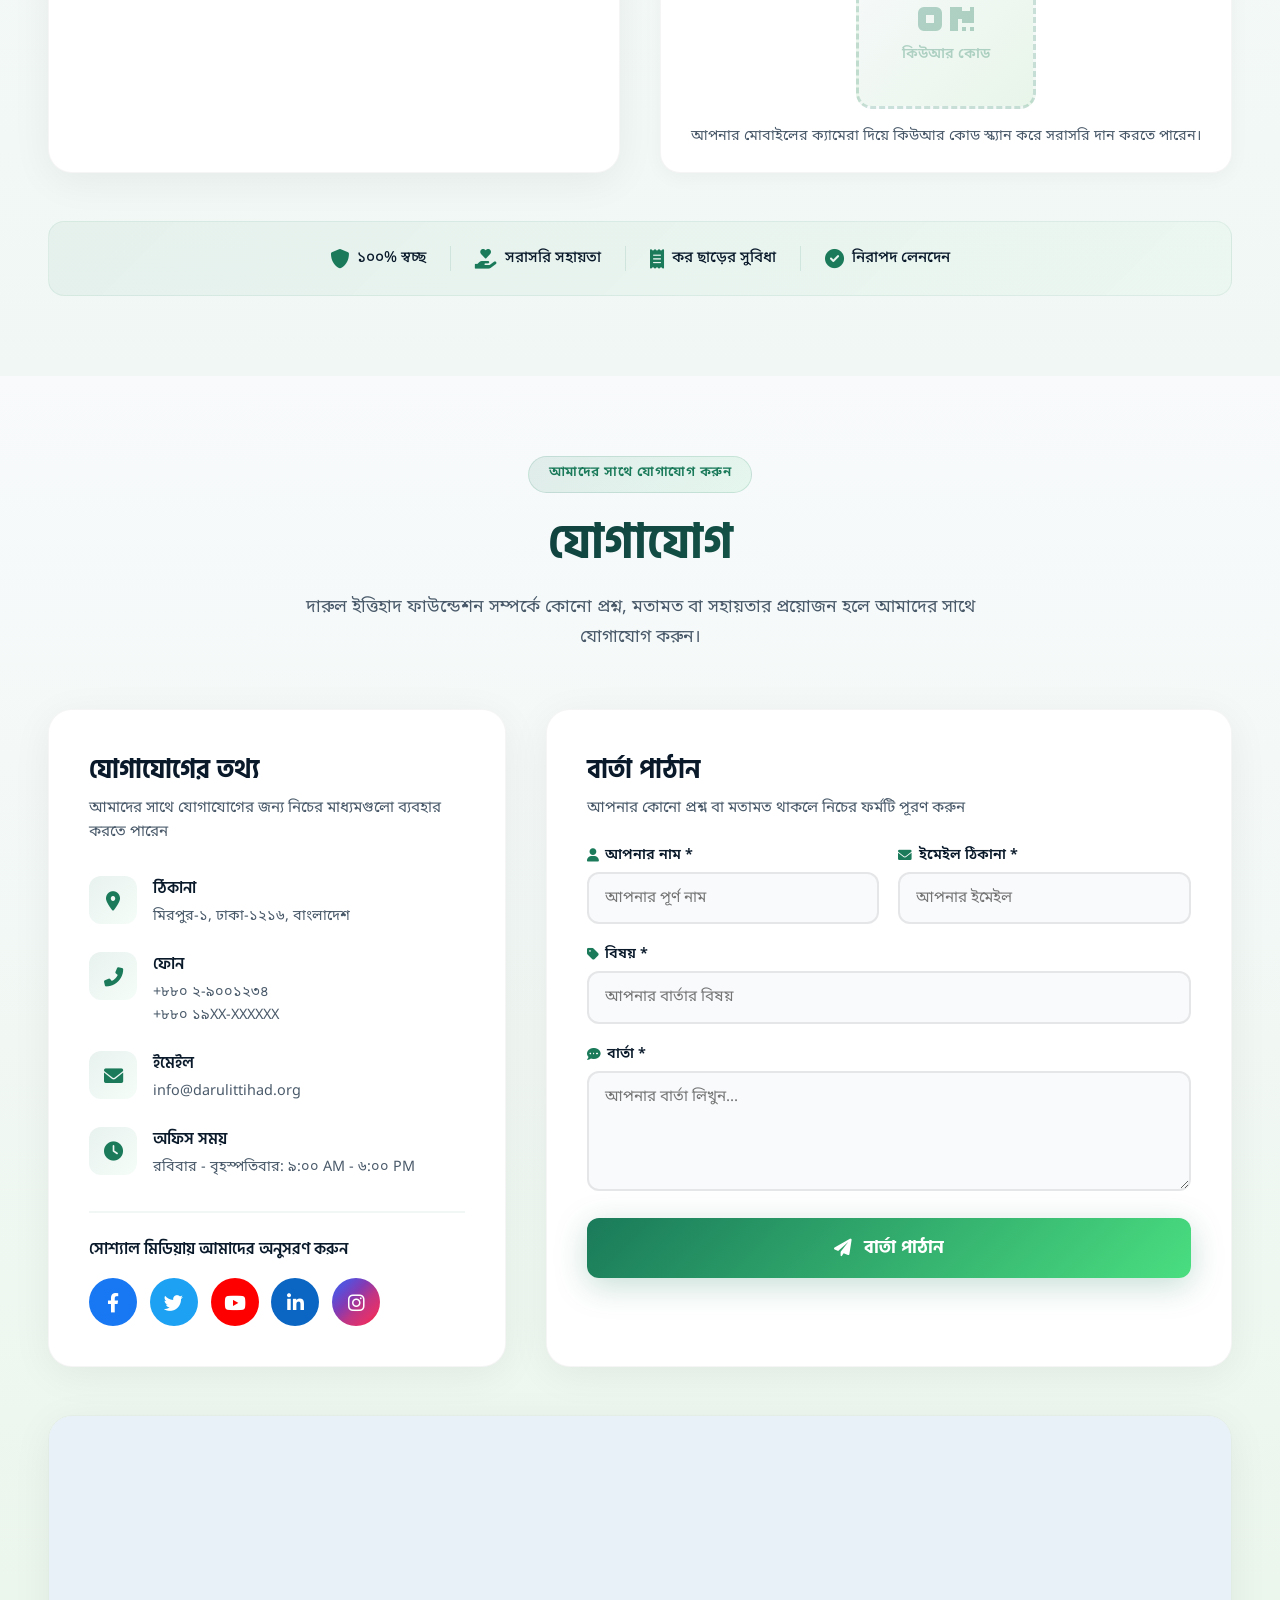
==== commit af26e7c2: "feat: enhance form submission functionality with improved validation and email handling" ====
--- a/index.html
+++ b/index.html
@@ -138,8 +138,8 @@
                 </h1>
 
                 <p class="hero-subtitle">
-                    মানবিক মূল্যবোধ, সামাজিক ন্যায়বিচার ও টেকসই উন্নয়নে 
-                    আমাদের অঙ্গীকার
+                    দা􀅛ল ইি􀃳হাদ ফাউে􀄙শন একিট অরাজৈনিতক, লাভজনক ও 􀆱সবামূলক আথ􀆳সামািজক 􀄴িত􀅽ান িহেসেব কায􀆳􀂟ম
+পিরচালনা করে।
                 </p>
 
                 <div class="hero-tagline">
@@ -172,17 +172,17 @@
 
                 <div class="hero-stats">
                     <div class="stat-item">
-                        <span class="stat-number" data-count="1250">০</span>
+                        <span class="stat-number" data-count="40">০</span>
                         <span class="stat-label">সদস্য</span>
                     </div>
                     <div class="stat-divider"></div>
                     <div class="stat-item">
-                        <span class="stat-number" data-count="75">০</span>
+                        <span class="stat-number" data-count="02">০</span>
                         <span class="stat-label">প্রকল্প</span>
                     </div>
                     <div class="stat-divider"></div>
                     <div class="stat-item">
-                        <span class="stat-number" data-count="5000">০</span>
+                        <span class="stat-number" data-count="40">০</span>
                         <span class="stat-label">উপকারভোগী</span>
                     </div>
                 </div>
@@ -217,7 +217,7 @@
                              alt="দারুল ইত্তিহাদ ফাউন্ডেশনের কার্যক্রম" loading="lazy" />
                         <div class="image-overlay">
                             <div class="experience-badge">
-                                <span class="number">১০+</span>
+                                <span class="number">১+</span>
                                 <span class="label">বছরের পথচলা</span>
                             </div>
                         </div>
@@ -247,8 +247,8 @@
                             </div>
                             <h4 class="mv-title">আমাদের মিশন</h4>
                             <p class="mv-text">
-                                সমাজের দরিদ্র ও প্রান্তিক জনগোষ্ঠীর জীবনমান উন্নয়নে 
-                                টেকসই ও উদ্ভাবনী উদ্যোগ গ্রহণ করা।
+                                একতা ও দায়িত্বশীলভাবে বিভিন্ন ক্ষেত্রে মানবিক ও সামাজিক উন্নয়ন কার্যক্রম পরিচালনার মাধ্যমে
+                                টেকসই অর্থনৈতিক উন্নয়ন নিশ্চিত করা এবং টেকসই উন্নয়নের সুফল সর্বসাধারণের কল্যাণে কাজে লাগানো।
                             </p>
                         </div>
                         <div class="mv-card">
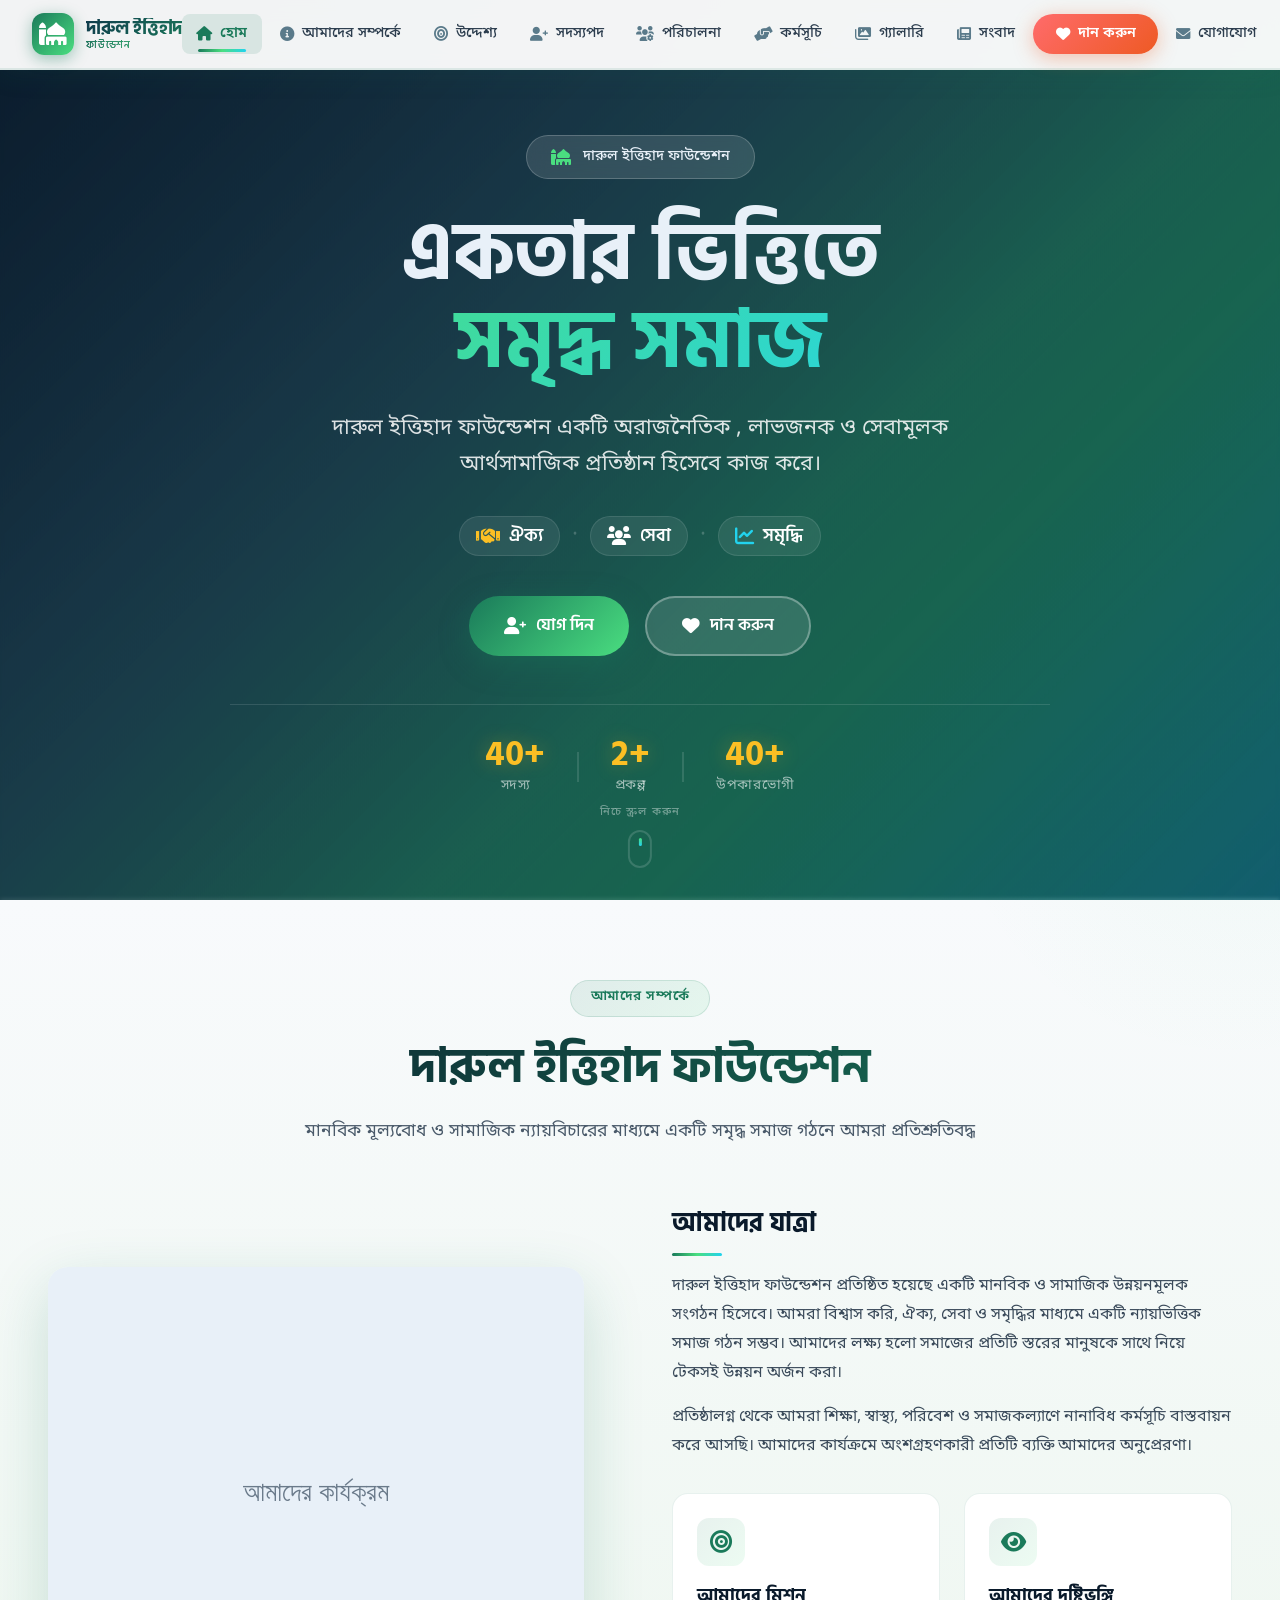
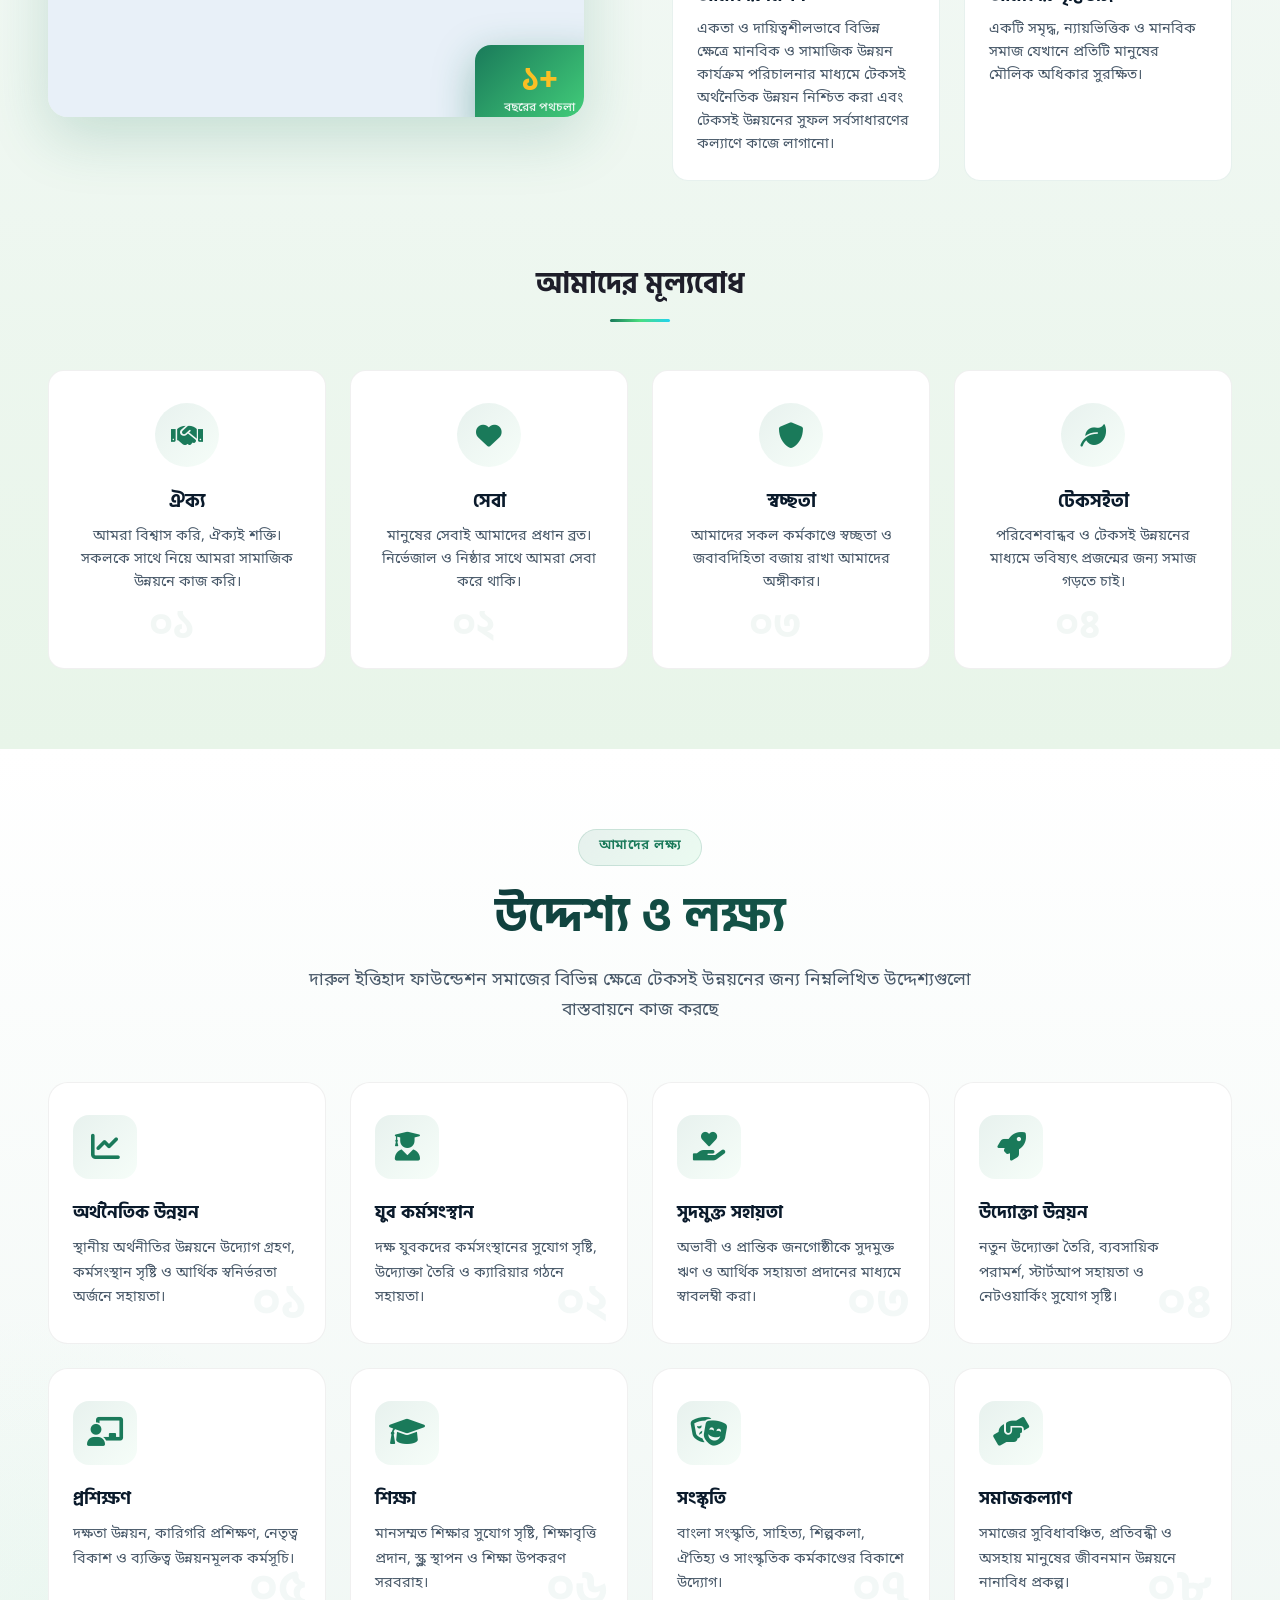
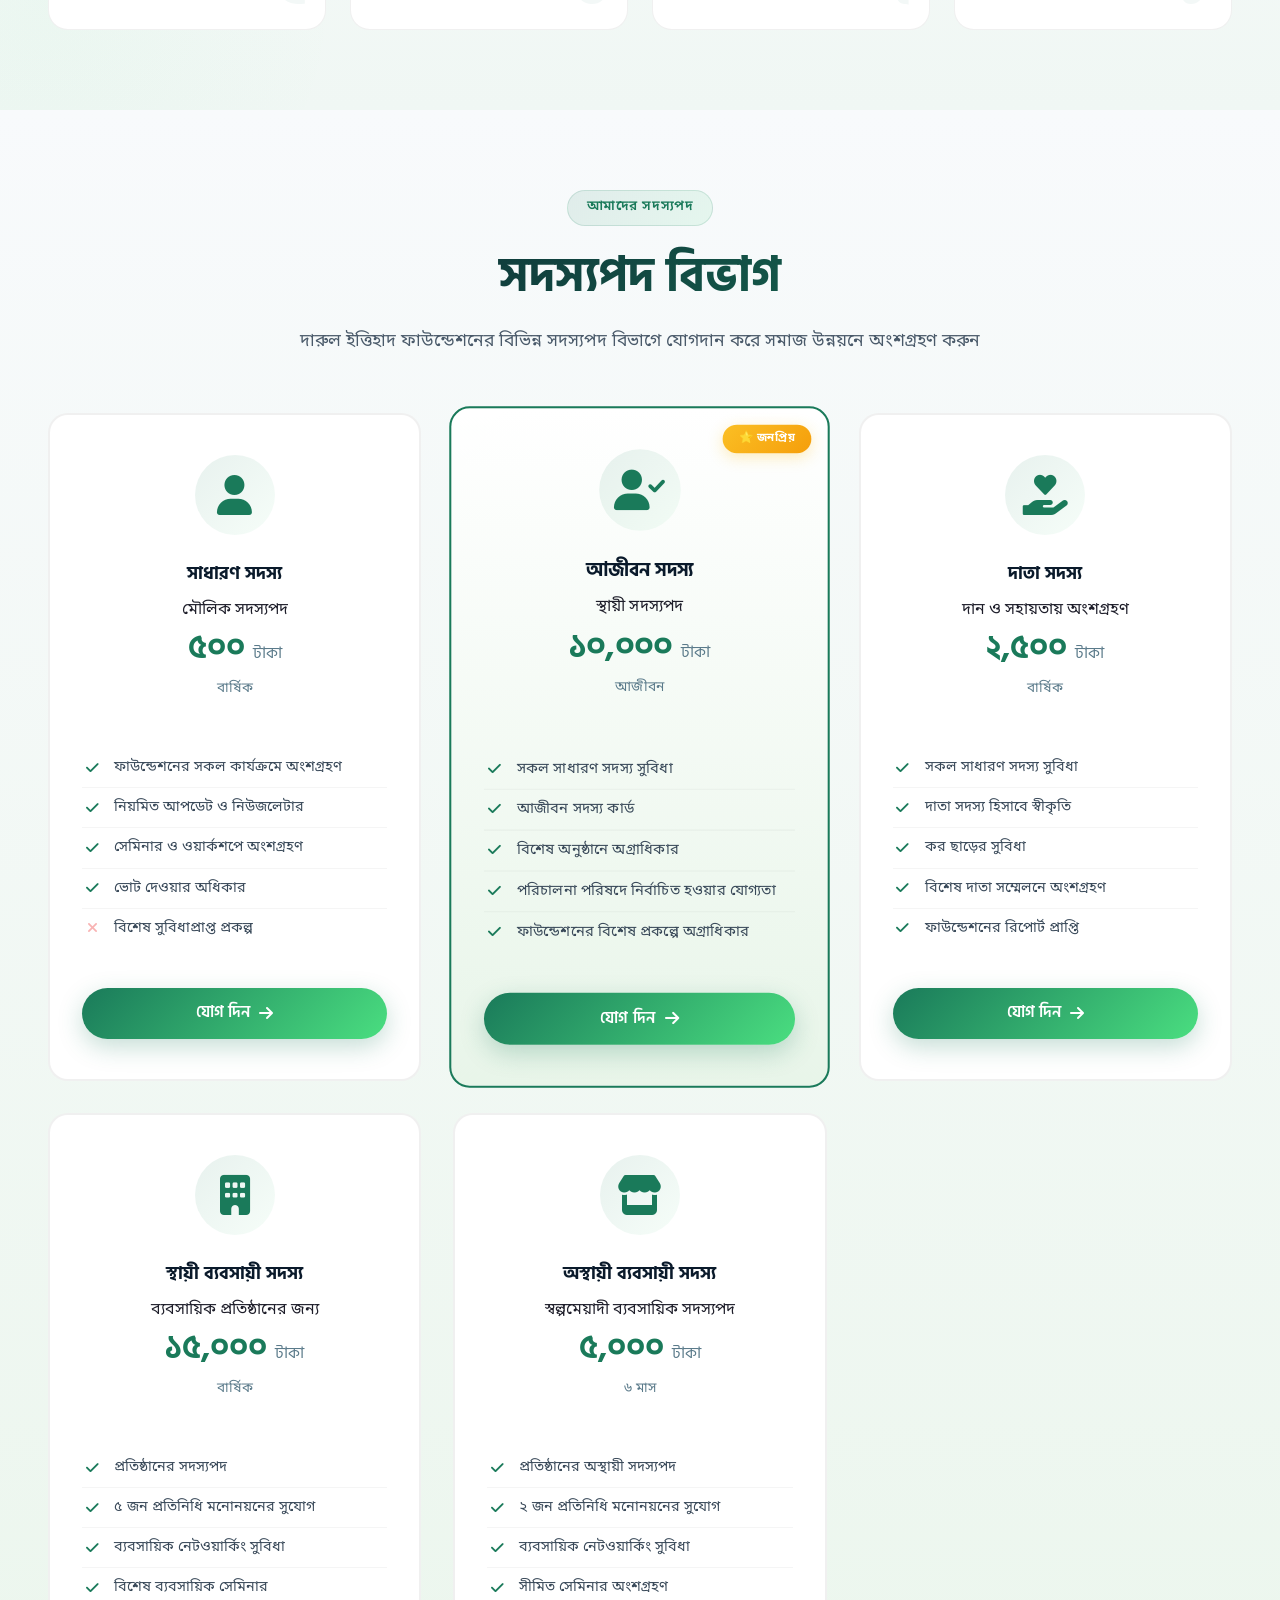
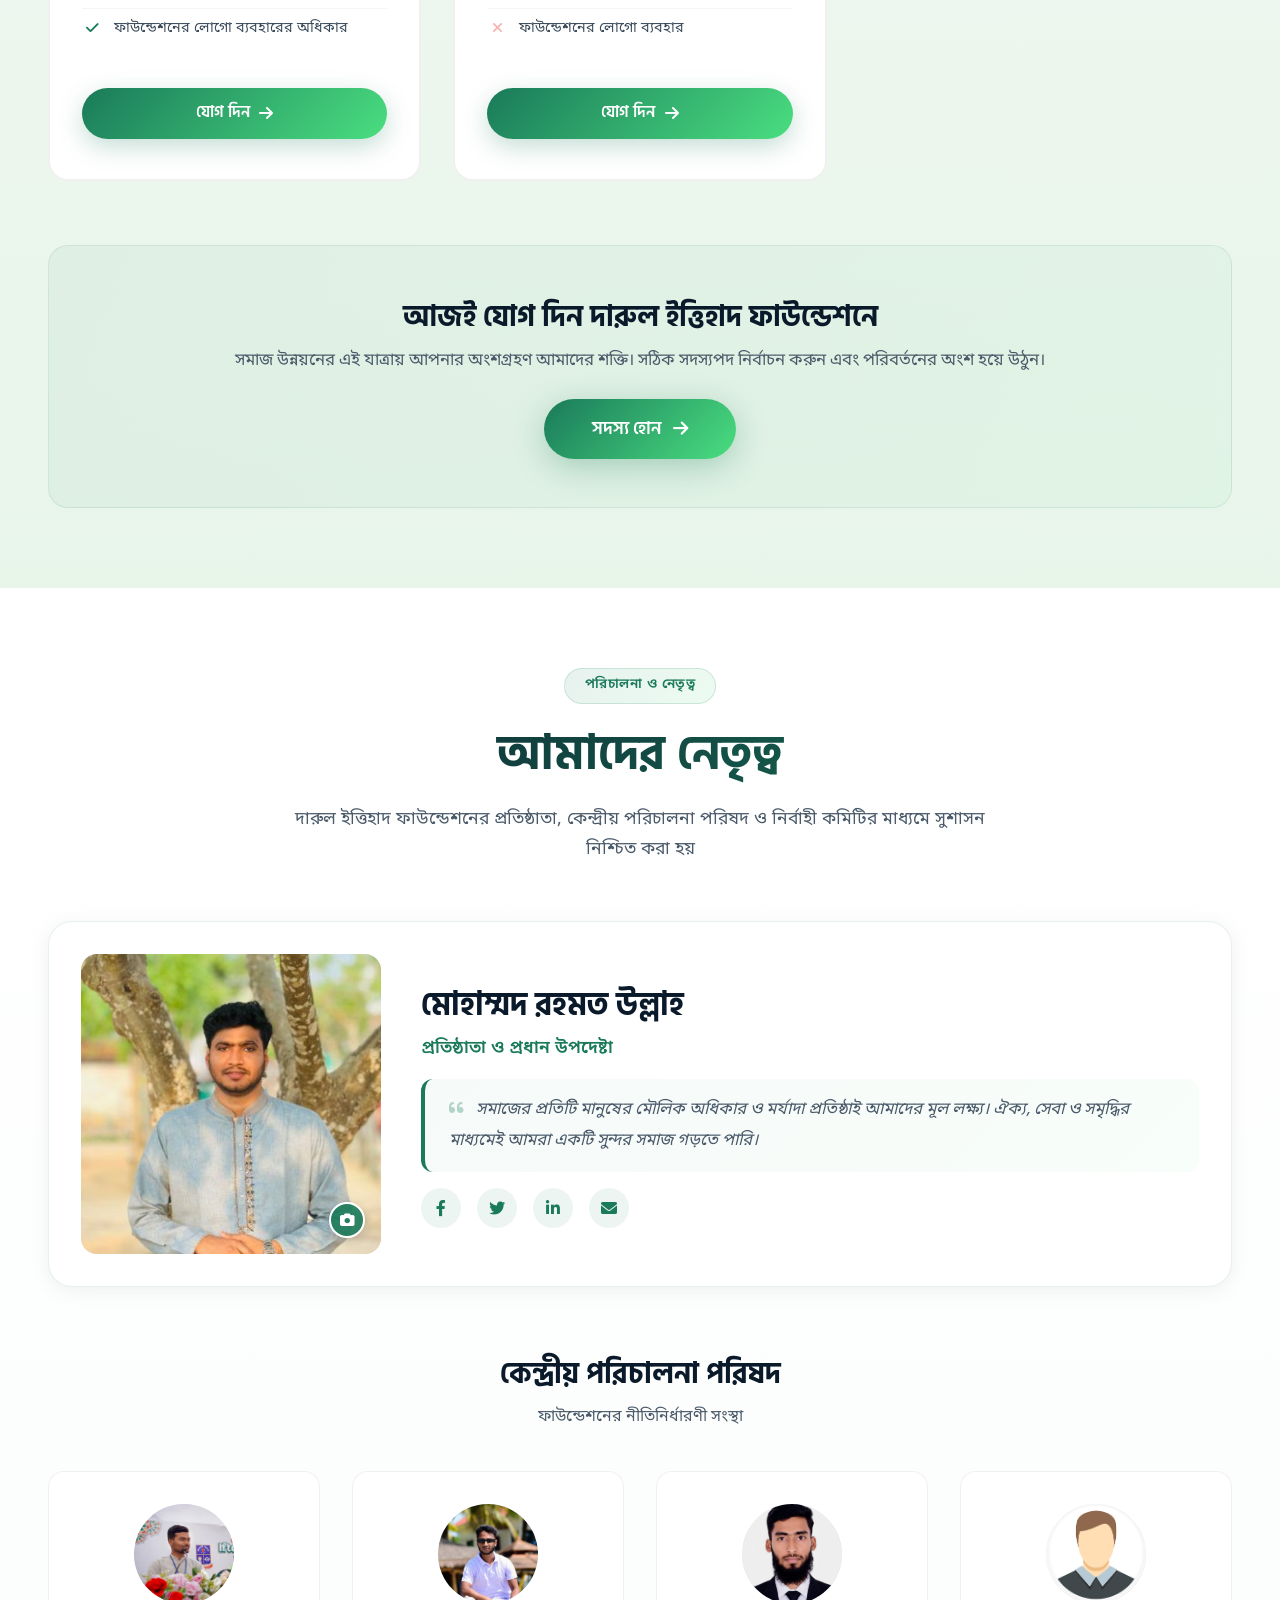
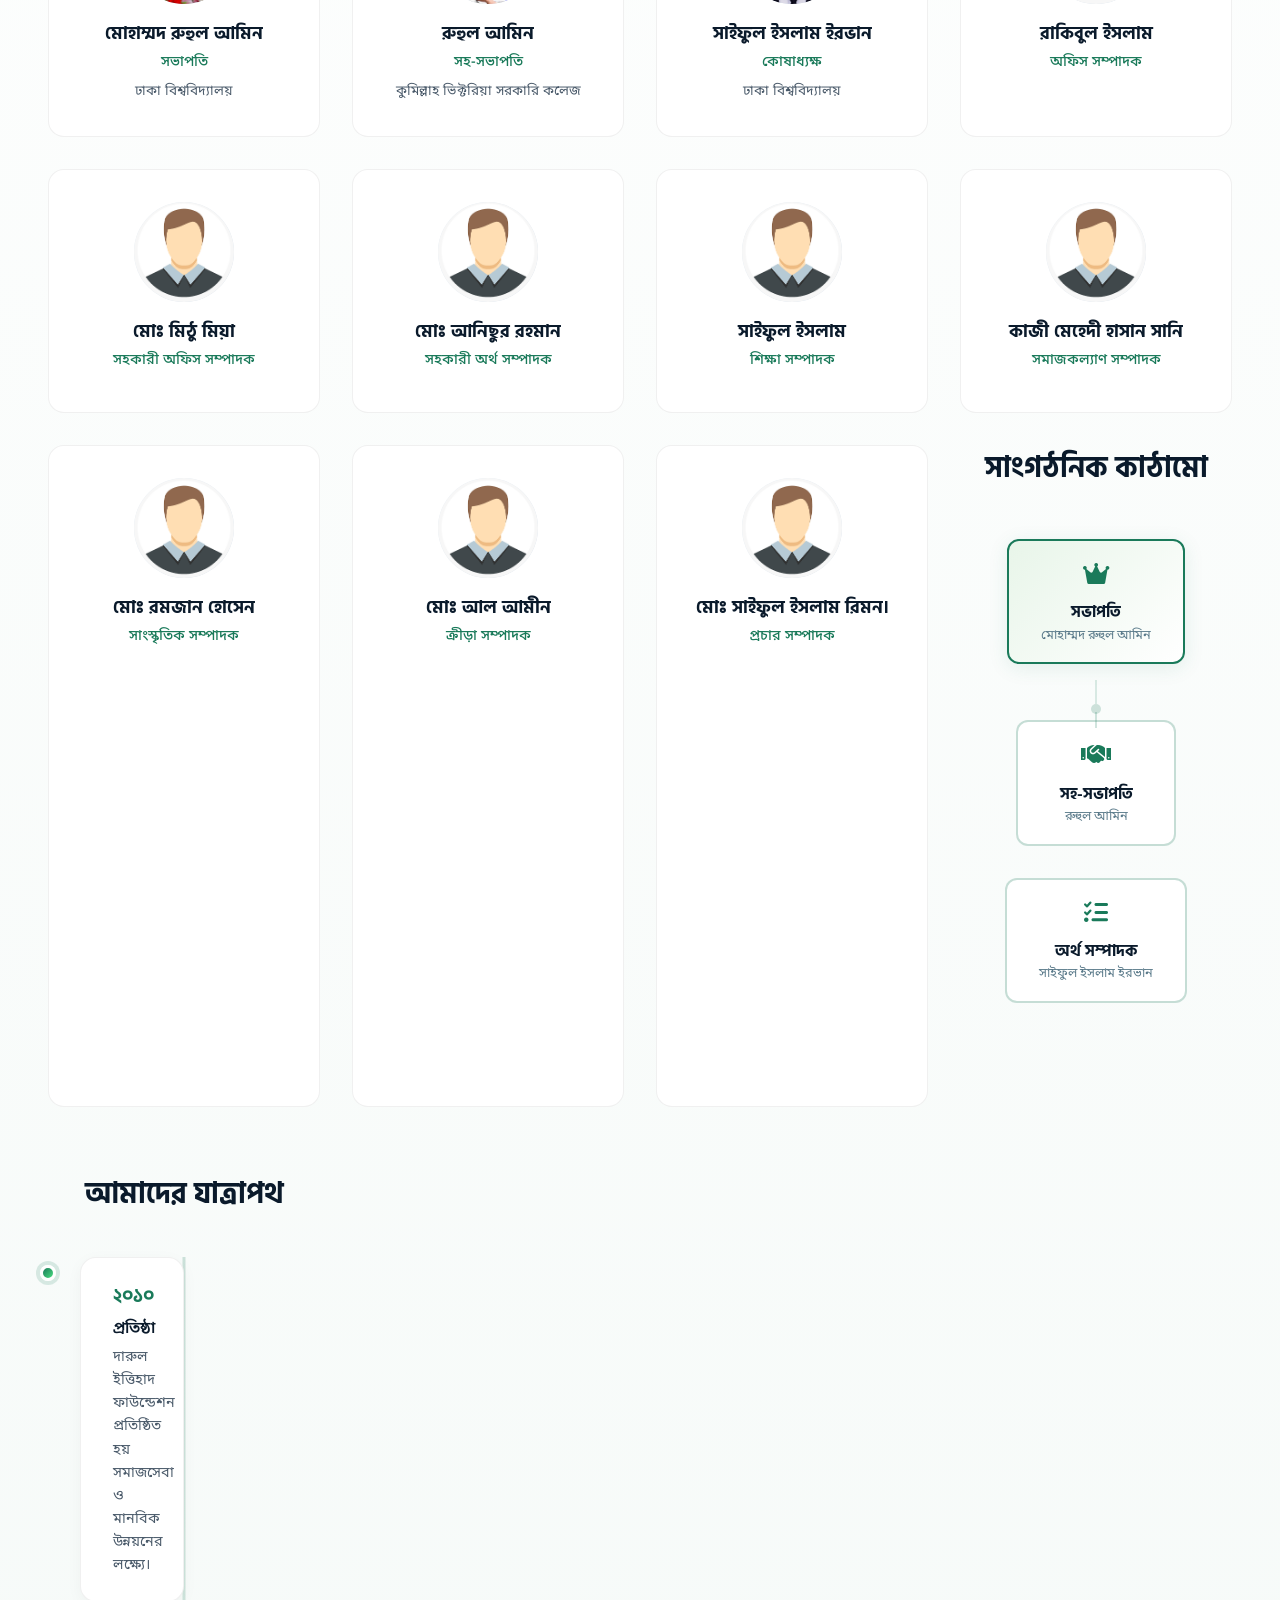
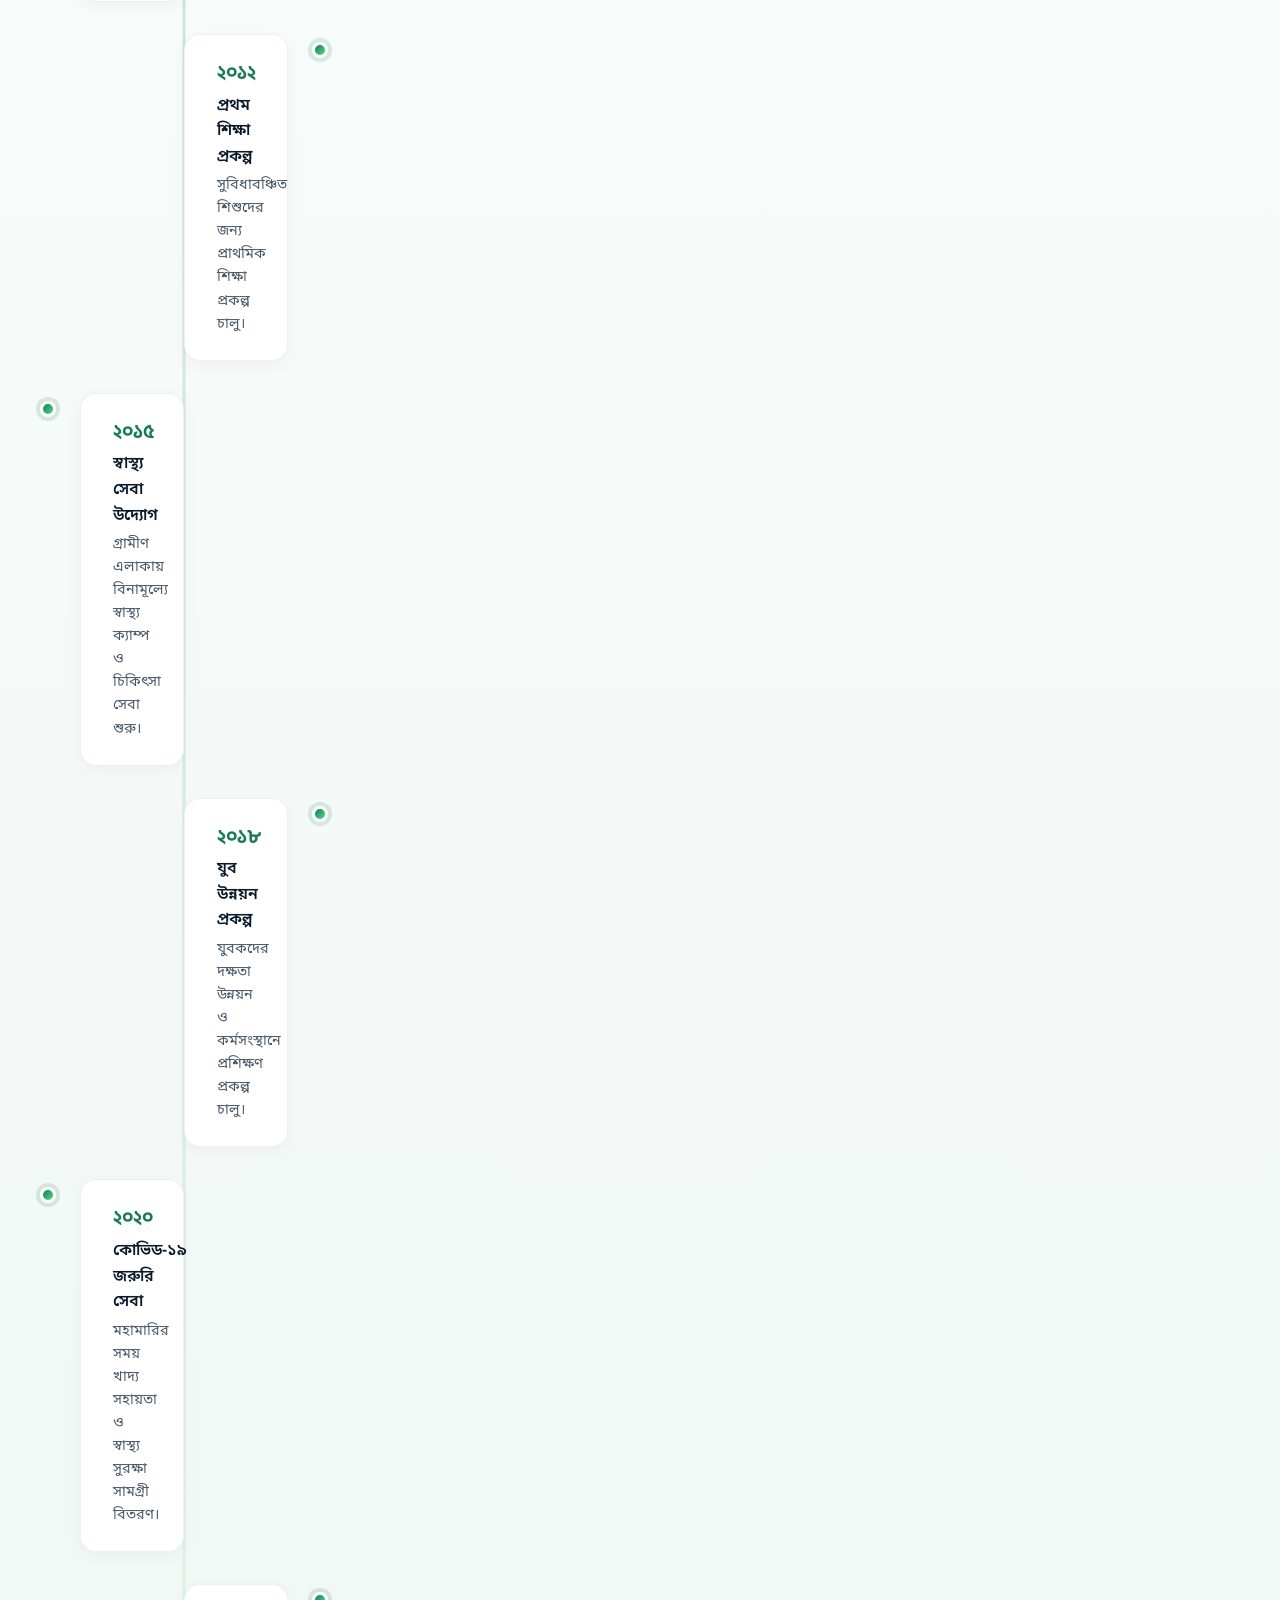
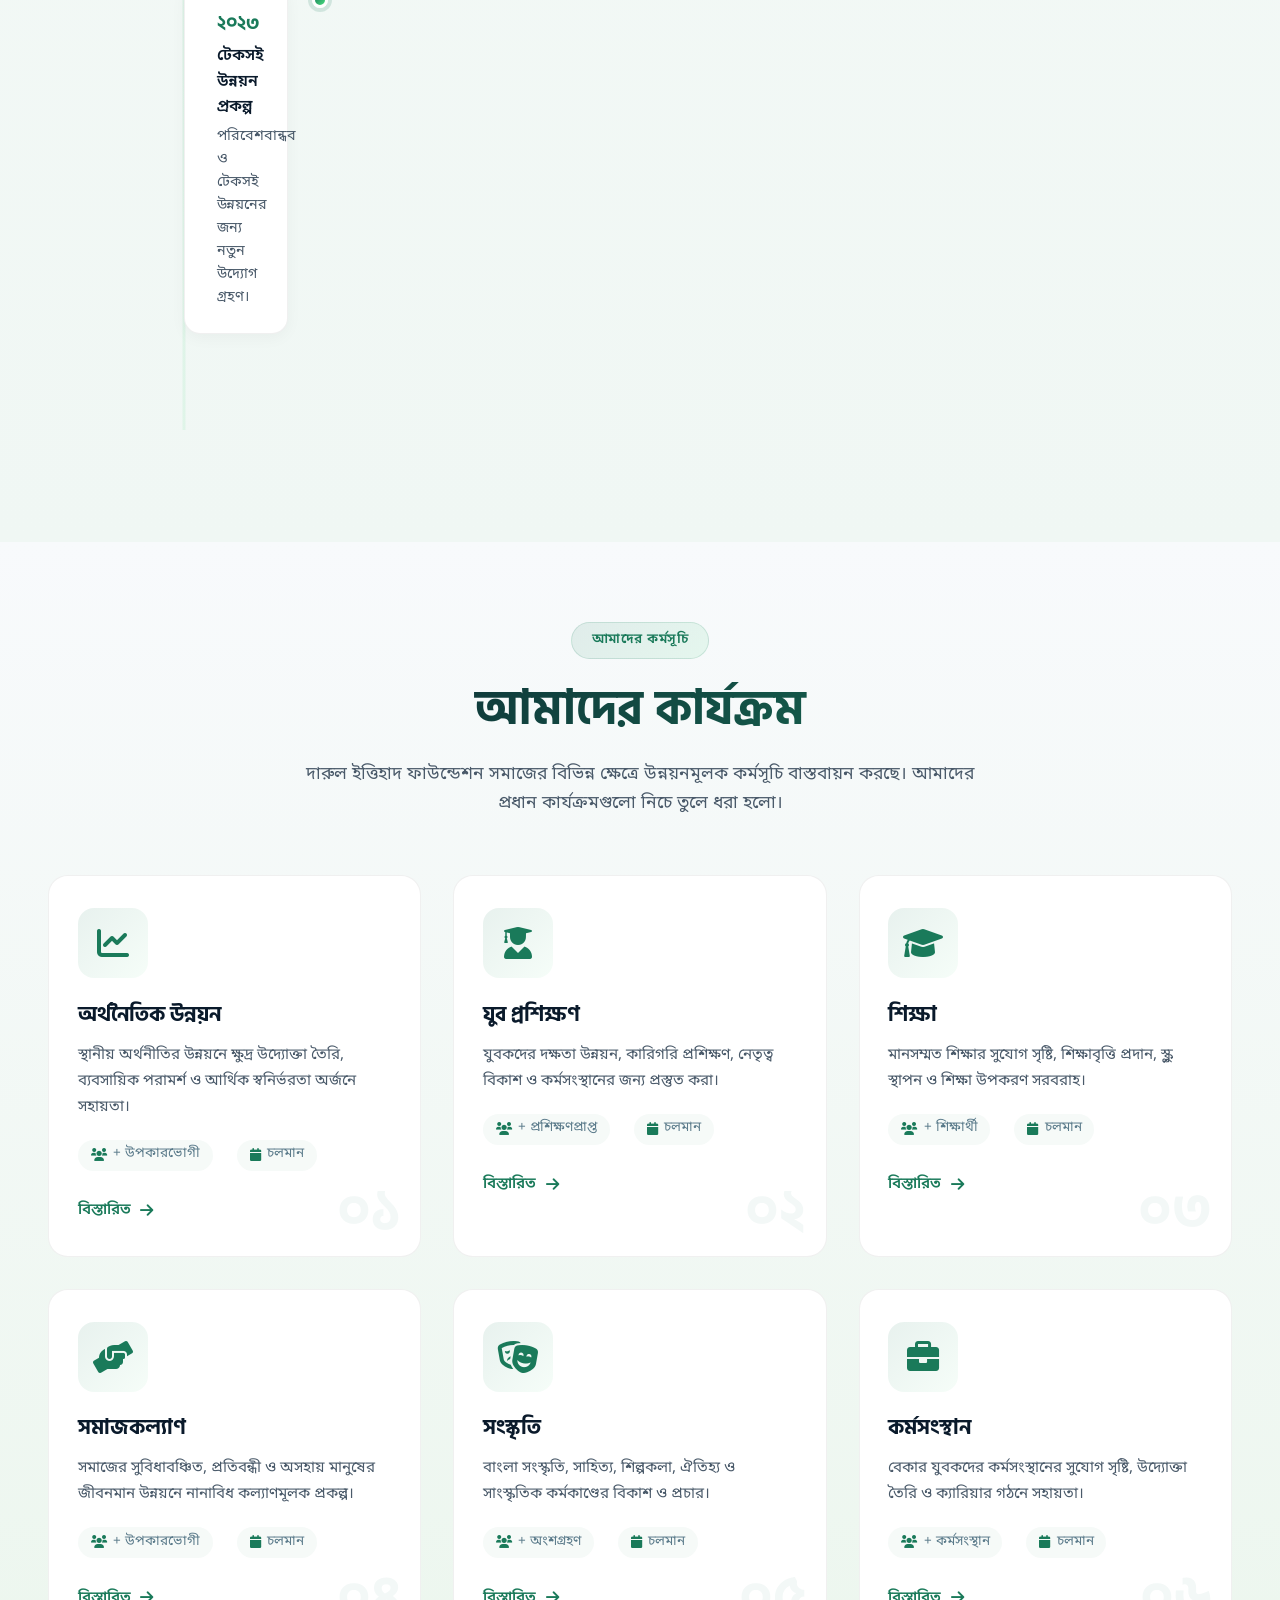
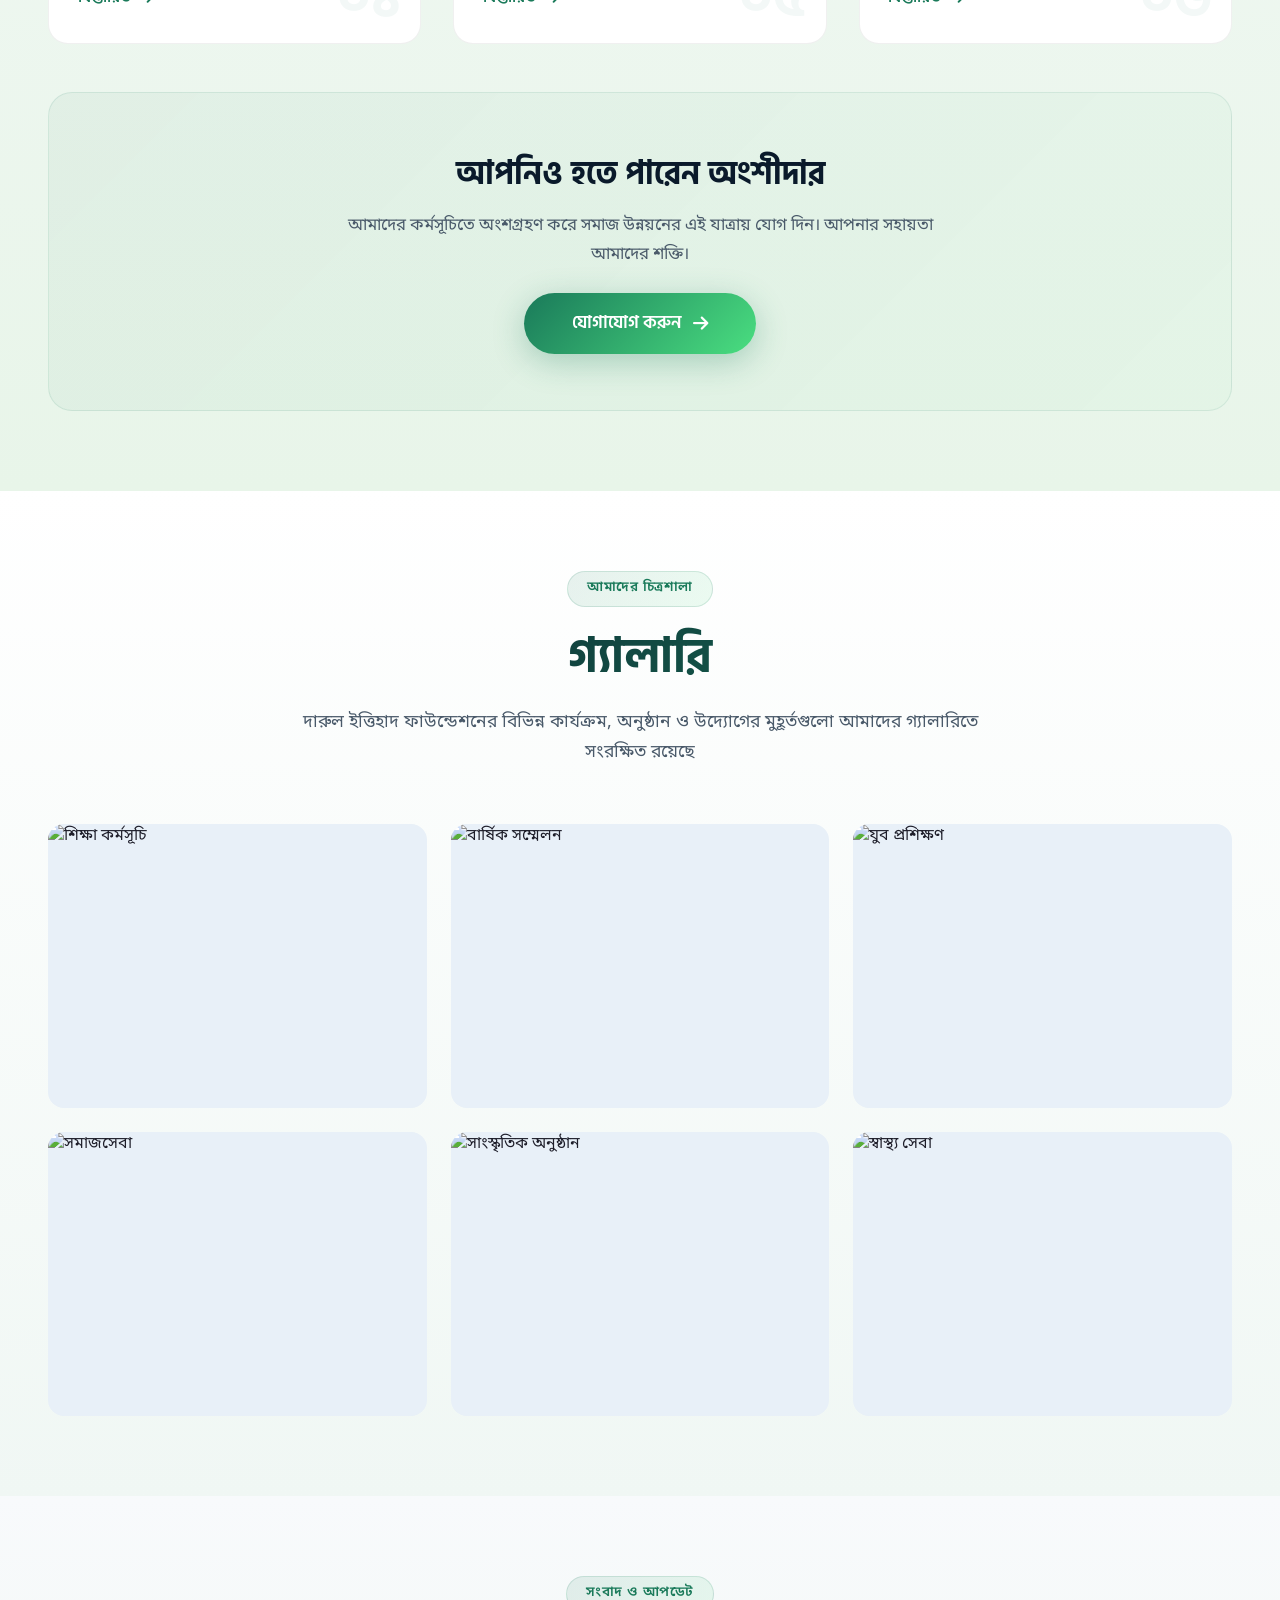
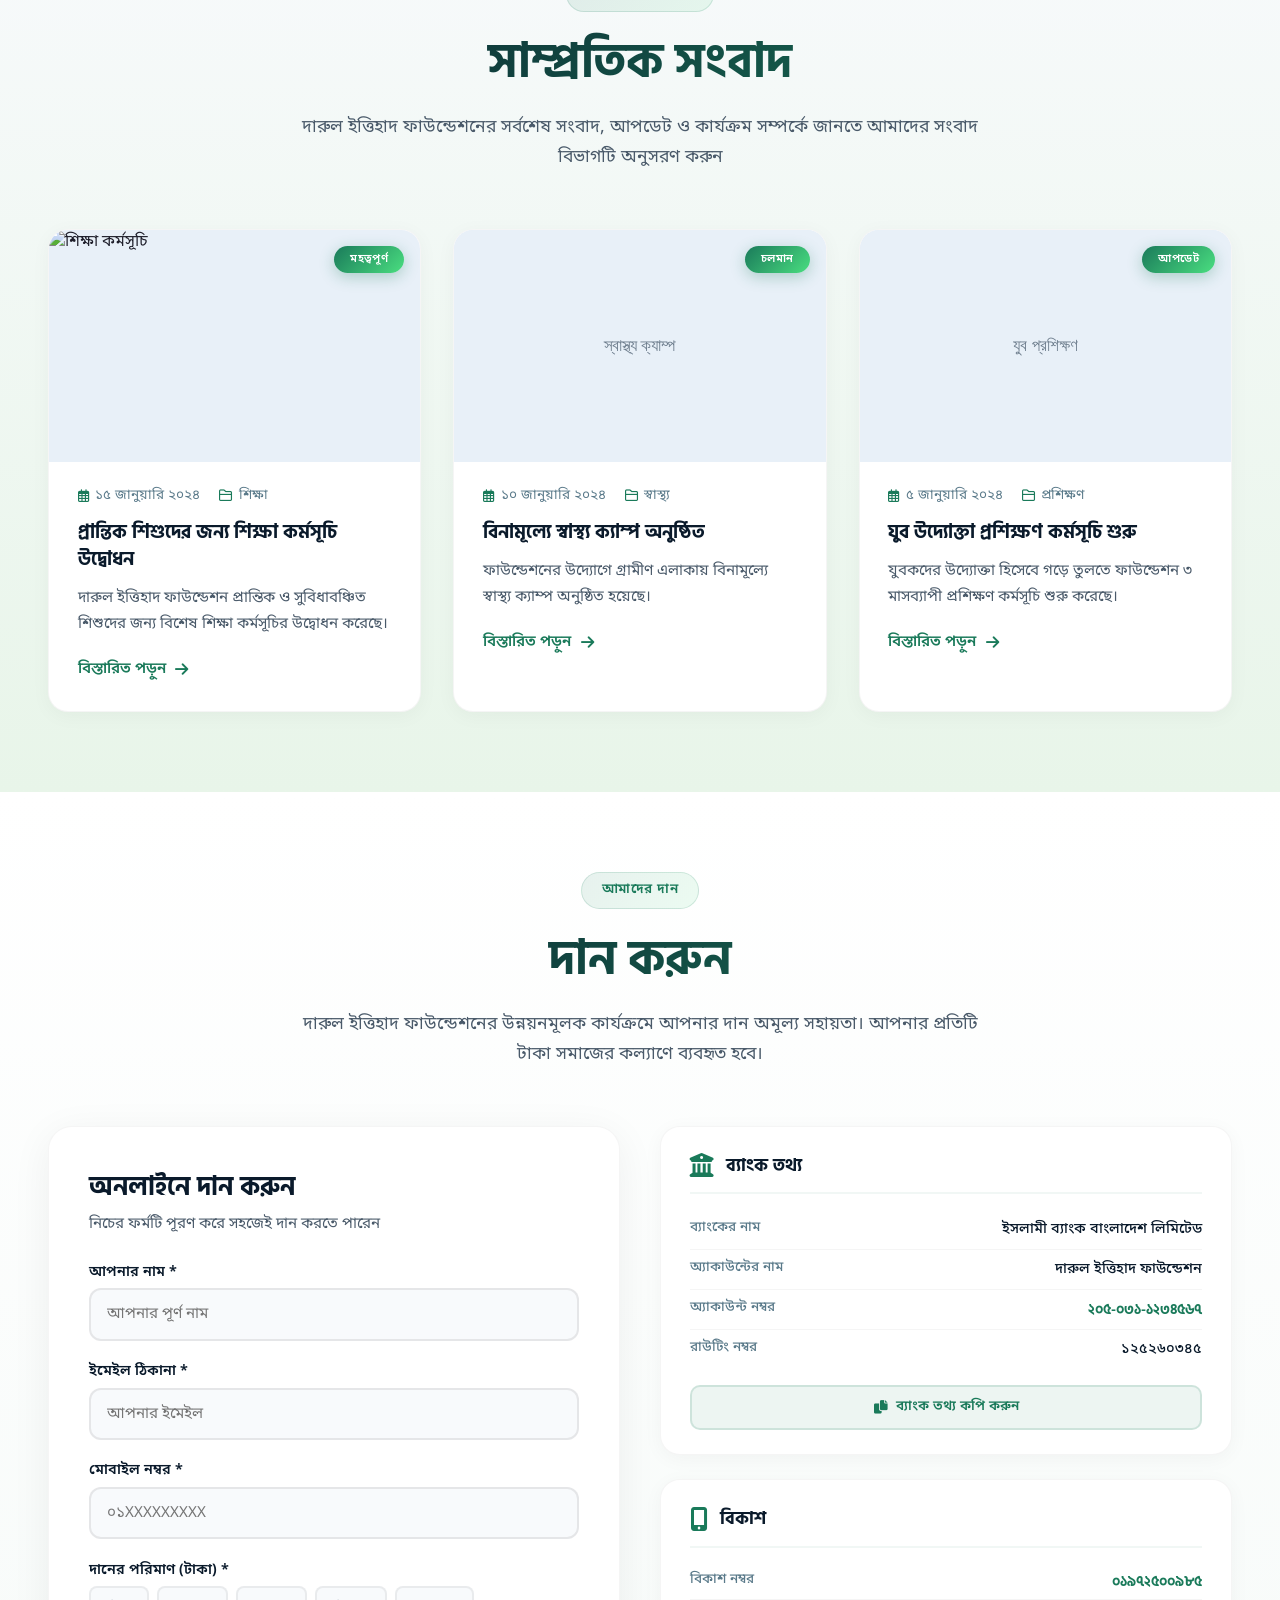
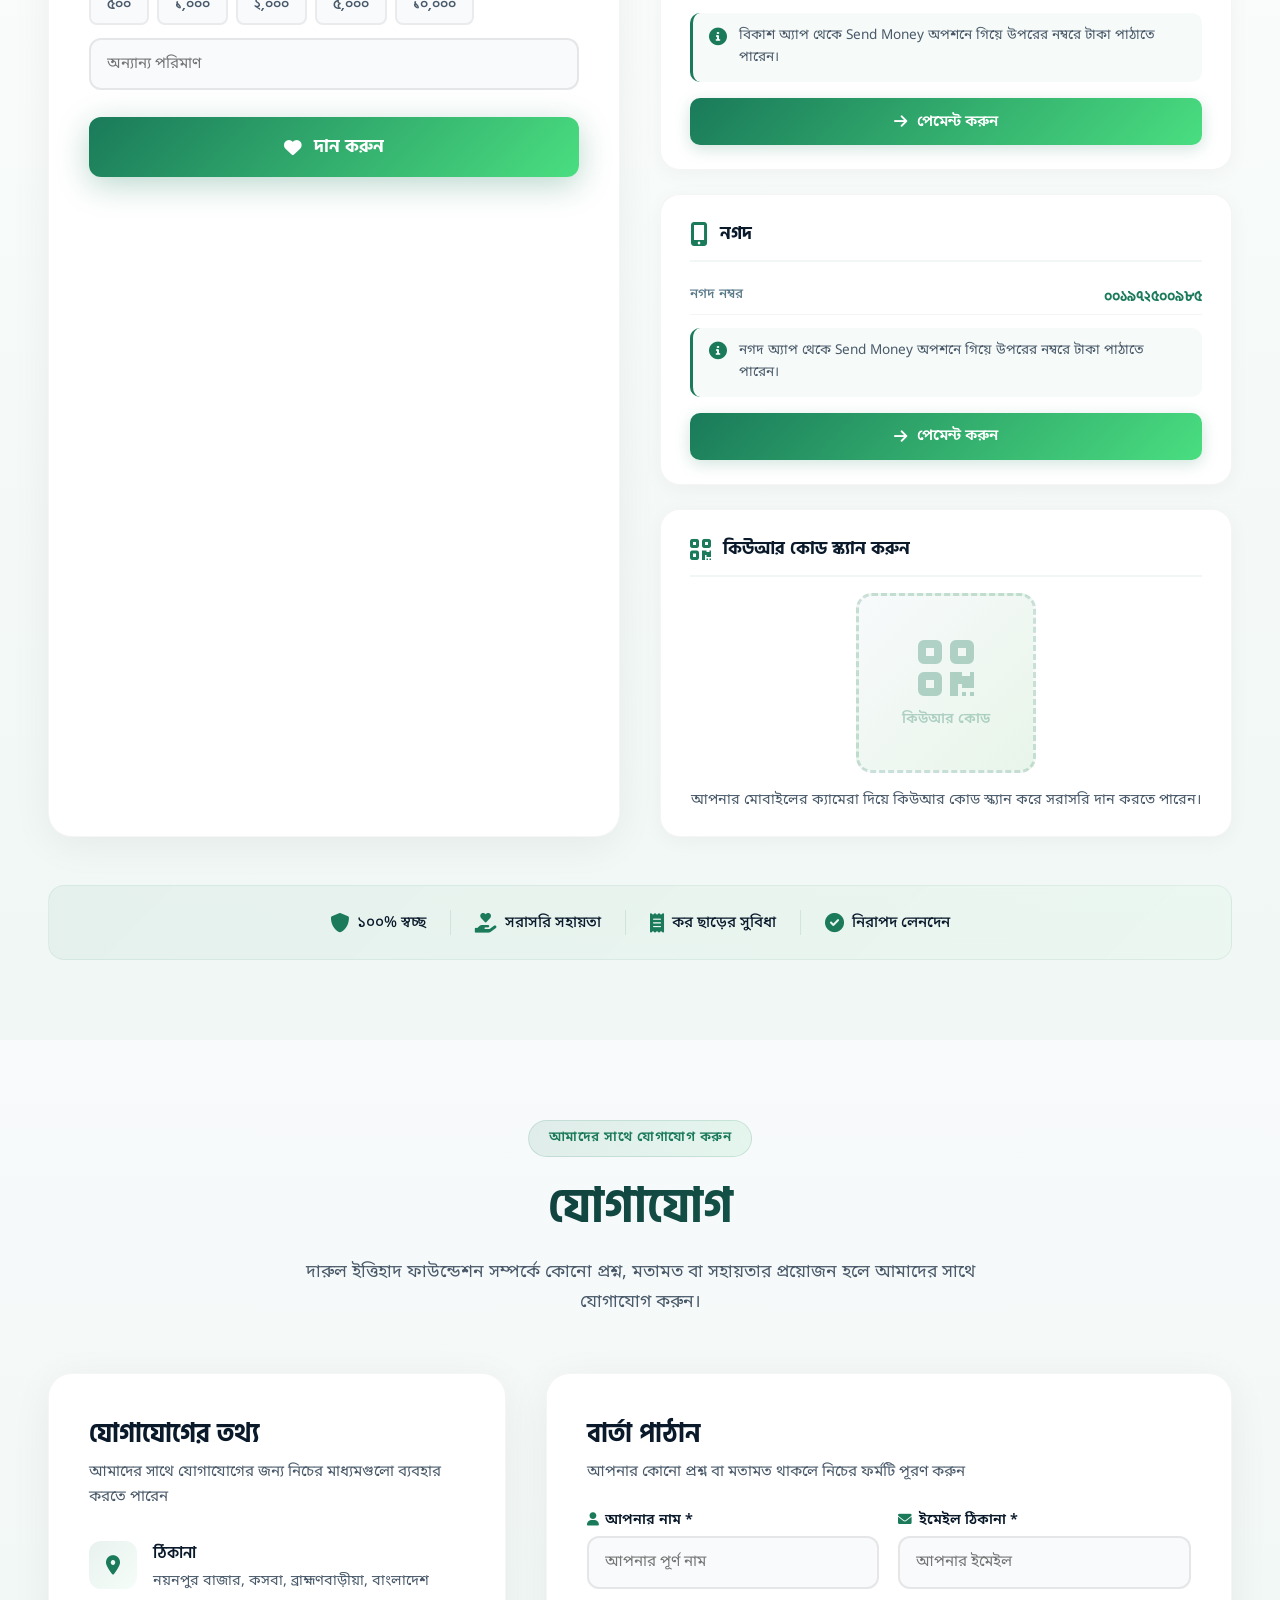
==== commit e6deff8e: "Refactor code structure for improved readability and maintainability" ====
--- a/index.html
+++ b/index.html
@@ -138,8 +138,9 @@
                 </h1>
 
                 <p class="hero-subtitle">
-                    দা􀅛ল ইি􀃳হাদ ফাউে􀄙শন একিট অরাজৈনিতক, লাভজনক ও 􀆱সবামূলক আথ􀆳সামািজক 􀄴িত􀅽ান িহেসেব কায􀆳􀂟ম
-পিরচালনা করে।
+                    দারুল ইত্তিহাদ ফাউন্ডেশন একটি অরাজনৈতিক , লাভজনক ও সেবামূলক  আর্থসামাজিক
+ প্রতিষ্ঠান হিসেবে কাজ করে।
+
                 </p>
 
                 <div class="hero-tagline">
@@ -627,10 +628,7 @@
                             ঐক্য, সেবা ও সমৃদ্ধির মাধ্যমেই আমরা একটি সুন্দর সমাজ গড়তে পারি।
                         </div>
                         <p class="bio">
-                            প্রফেসর ড. মোঃ আবদুল্লাহ আল-মামুন একজন বিশিষ্ট শিক্ষাবিদ, সমাজসেবক ও 
-                            গবেষক। তিনি ঢাকা বিশ্ববিদ্যালয়ের সমাজবিজ্ঞান বিভাগের অধ্যাপক এবং 
-                            ২০১০ সালে দারুল ইত্তিহাদ ফাউন্ডেশন প্রতিষ্ঠা করেন। তার দীর্ঘ ২৫ বছরের 
-                            শিক্ষকতা ও সমাজসেবার অভিজ্ঞতা ফাউন্ডেশনকে সঠিক পথে পরিচালিত করছে।
+                           
                         </p>
                         <div class="founder-social">
                             <a href="https://www.facebook.com/share/1Dmf9qcR46/" aria-label="ফেসবুক"><i class="fab fa-facebook-f"></i></a>
@@ -650,7 +648,7 @@
                     <!-- সদস্য ১ -->
                     <div class="committee-card" data-delay="100">
                         <div class="committee-avatar">
-                            <img src="images/rahmat.jpg" alt="মোহাম্মদ রহমত উল্লাহ" class="committee-img" />
+                            <img src="images/Screenshot 2026-06-19 021710.jpg" alt="মোহাম্মদ রুহুল আমিন" class="committee-img" />
                             <div class="avatar-placeholder">
                                 <i class="fas fa-user-circle"></i>
                             </div>
@@ -660,15 +658,16 @@
                             </button>
                             <input type="file" id="avatarInput1" accept="image/*" style="display:none" onchange="changeAvatar(event, this)" />
                         </div>
-                        <h4 class="committee-name">মোহাম্মদ রহমত উল্লাহ</h4>
+                        <h4 class="committee-name">মোহাম্মদ রুহুল আমিন</h4>
                         <p class="committee-role">সভাপতি</p>
                         <p class="committee-desc">ঢাকা বিশ্ববিদ্যালয়</p>
                     </div>
-
+                    
+    
                     <!-- সদস্য ২ -->
                     <div class="committee-card" data-delay="150">
                         <div class="committee-avatar">
-                            <img src="images/Screenshot 2026-06-19 021710.jpg" alt="মোহাম্মদ রুহুল আমিন" class="committee-img" />
+                            <img src="images/rohul amin c.jpg" alt="রুহুল আমিন" class="committee-img" />
                             <div class="avatar-placeholder">
                                 <i class="fas fa-user-circle"></i>
                             </div>
@@ -677,32 +676,17 @@
                             </button>
                             <input type="file" id="avatarInput2" accept="image/*" style="display:none" onchange="changeAvatar(event, this)" />
                         </div>
-                        <h4 class="committee-name">মোহাম্মদ রুহুল আমিন</h4>
+                        <h4 class="committee-name">রুহুল আমিন</h4>
                         <p class="committee-role">সহ-সভাপতি</p>
-                        <p class="committee-desc">জাহাঙ্গীরনগর বিশ্ববিদ্যালয়</p>
-                    </div>
+                        <p class="committee-desc">কুমিল্লাহ ভিক্টরিয়া সরকারি কলেজ</p>
+                    </div>
+
+                    
 
                     <!-- সদস্য ৩ -->
-                    <div class="committee-card" data-delay="200">
-                        <div class="committee-avatar">
-                            <img src="assets/images/team/secretary.jpg" alt="মোঃ কামাল হোসেন" class="committee-img" />
-                            <div class="avatar-placeholder">
-                                <i class="fas fa-user-circle"></i>
-                            </div>
-                            <button class="btn-avatar-upload" onclick="event.stopPropagation(); document.getElementById('avatarInput3').click()" title="ছবি পরিবর্তন করুন">
-                                <i class="fas fa-camera"></i>
-                            </button>
-                            <input type="file" id="avatarInput3" accept="image/*" style="display:none" onchange="changeAvatar(event, this)" />
-                        </div>
-                        <h4 class="committee-name">মোঃ কামাল হোসেন</h4>
-                        <p class="committee-role">সাধারণ সম্পাদক</p>
-                        <p class="committee-desc">সাবেক সচিব, সমাজকল্যাণ মন্ত্রণালয়</p>
-                    </div>
-
-                    <!-- সদস্য ৪ -->
                     <div class="committee-card" data-delay="250">
                         <div class="committee-avatar">
-                            <img src="images/1000113951.jpg" alt="সাইফুল ইসলাম ইরভান" class="committee-img" />
+                            <img src="images/saiful formal.jpg" alt="সাইফুল ইসলাম ইরভান" class="committee-img" />
                             <div class="avatar-placeholder">
                                 <i class="fas fa-user-circle"></i>
                             </div>
@@ -711,15 +695,15 @@
                             </button>
                             <input type="file" id="avatarInput4" accept="image/*" style="display:none" onchange="changeAvatar(event, this)" />
                         </div>
-                        <h4 class="committee-name">সাইফুল ইসলাম ইরভান/h4>
+                        <h4 class="committee-name">সাইফুল ইসলাম ইরভান</h4>
                         <p class="committee-role">কোষাধ্যক্ষ</p>
                         <p class="committee-desc">ঢাকা বিশ্ববিদ্যালয়</p>
-                    </div>
-
-                    <!-- সদস্য ৫ -->
+                    </div> 
+
+                    <!-- সদস্য ৪ -->
                     <div class="committee-card" data-delay="300">
                         <div class="committee-avatar">
-                            <img src="assets/images/team/member1.jpg" alt="ড. মোহাম্মদ আলী" class="committee-img" />
+                            <img src="images/download.png" alt="রাকিবুল ইসলাম" class="committee-img" />
                             <div class="avatar-placeholder">
                                 <i class="fas fa-user-circle"></i>
                             </div>
@@ -728,30 +712,133 @@
                             </button>
                             <input type="file" id="avatarInput5" accept="image/*" style="display:none" onchange="changeAvatar(event, this)" />
                         </div>
-                        <h4 class="committee-name">ড. মোহাম্মদ আলী</h4>
-                        <p class="committee-role">সদস্য</p>
-                        <p class="committee-desc">বাংলাদেশ মেডিকেল অ্যাসোসিয়েশন</p>
-                    </div>
-
-                    <!-- সদস্য ৬ -->
-                    <div class="committee-card" data-delay="350">
+                        <h4 class="committee-name">রাকিবুল ইসলাম</h4>
+                        <p class="committee-role">অফিস সম্পাদক</p>
+                       
+                    </div>
+                    <!-- সদস্য ৫ -->
+                    <div class="committee-card" data-delay="300">
                         <div class="committee-avatar">
-                            <img src="assets/images/team/member2.jpg" alt="অ্যাডভোকেট সাদিয়া রহমান" class="committee-img" />
+                            <img src="images/download.png" alt="মোঃ মিঠু মিয়া" class="committee-img" />
                             <div class="avatar-placeholder">
                                 <i class="fas fa-user-circle"></i>
                             </div>
-                            <button class="btn-avatar-upload" onclick="event.stopPropagation(); document.getElementById('avatarInput6').click()" title="ছবি পরিবর্তন করুন">
+                            <button class="btn-avatar-upload" onclick="event.stopPropagation(); document.getElementById('avatarInput5').click()" title="ছবি পরিবর্তন করুন">
                                 <i class="fas fa-camera"></i>
                             </button>
-                            <input type="file" id="avatarInput6" accept="image/*" style="display:none" onchange="changeAvatar(event, this)" />
-                        </div>
-                        <h4 class="committee-name">অ্যাডভোকেট সাদিয়া রহমান</h4>
-                        <p class="committee-role">সদস্য</p>
-                        <p class="committee-desc">সুপ্রিম কোর্টের আইনজীবী</p>
-                    </div>
-                </div>
-            </div>
-
+                            <input type="file" id="avatarInput5" accept="image/*" style="display:none" onchange="changeAvatar(event, this)" />
+                        </div>
+                        <h4 class="committee-name">মোঃ মিঠু মিয়া</h4>
+                        <p class="committee-role">সহকারী অফিস সম্পাদক</p>
+                       
+                    </div>
+                    
+ <!-- সদস্য 6 -->
+                    <div class="committee-card" data-delay="300">
+                        <div class="committee-avatar">
+                            <img src="images/download.png" alt="মোঃ আনিছুর রহমান" class="committee-img" />
+                            <div class="avatar-placeholder">
+                                <i class="fas fa-user-circle"></i>
+                            </div>
+                            <button class="btn-avatar-upload" onclick="event.stopPropagation(); document.getElementById('avatarInput5').click()" title="ছবি পরিবর্তন করুন">
+                                <i class="fas fa-camera"></i>
+                            </button>
+                            <input type="file" id="avatarInput5" accept="image/*" style="display:none" onchange="changeAvatar(event, this)" />
+                        </div>
+                        <h4 class="committee-name">মোঃ আনিছুর রহমান</h4>
+                        <p class="committee-role">সহকারী অর্থ সম্পাদক</p>
+                       
+                    </div>
+ <!-- সদস্য 7 -->
+                    <div class="committee-card" data-delay="300">
+                        <div class="committee-avatar">
+                            <img src="images/download.png" alt="সাইফুল ইসলাম" class="committee-img" />
+                            <div class="avatar-placeholder">
+                                <i class="fas fa-user-circle"></i>
+                            </div>
+                            <button class="btn-avatar-upload" onclick="event.stopPropagation(); document.getElementById('avatarInput5').click()" title="ছবি পরিবর্তন করুন">
+                                <i class="fas fa-camera"></i>
+                            </button>
+                            <input type="file" id="avatarInput5" accept="image/*" style="display:none" onchange="changeAvatar(event, this)" />
+                        </div>
+                        <h4 class="committee-name">সাইফুল ইসলাম</h4>
+                        <p class="committee-role">শিক্ষা সম্পাদক</p>                                                                  
+                       
+                    </div>
+                     <!-- সদস্য 8 -->
+                    <div class="committee-card" data-delay="300">
+                        <div class="committee-avatar">
+                            <img src="images/download.png" alt="কাজী মেহেদী হাসান সানি" class="committee-img" />
+                            <div class="avatar-placeholder">
+                                <i class="fas fa-user-circle"></i>
+                            </div>
+                            <button class="btn-avatar-upload" onclick="event.stopPropagation(); document.getElementById('avatarInput5').click()" title="ছবি পরিবর্তন করুন">
+                                <i class="fas fa-camera"></i>
+                            </button>
+                            <input type="file" id="avatarInput5" accept="image/*" style="display:none" onchange="changeAvatar(event, this)" />
+                        </div>
+                        <h4 class="committee-name">কাজী মেহেদী হাসান সানি</h4>
+                        <p class="committee-role">সমাজকল্যাণ সম্পাদক</p>
+                       
+                    </div>
+                     <!-- সদস্য 9 -->
+                    <div class="committee-card" data-delay="300">
+                        <div class="committee-avatar">
+                            <img src="images/download.png" alt="মোঃ রমজান হোসেন" class="committee-img" />
+                            <div class="avatar-placeholder">
+                                <i class="fas fa-user-circle"></i>
+                            </div>
+                            <button class="btn-avatar-upload" onclick="event.stopPropagation(); document.getElementById('avatarInput5').click()" title="ছবি পরিবর্তন করুন">
+                                <i class="fas fa-camera"></i>
+                            </button>
+                            <input type="file" id="avatarInput5" accept="image/*" style="display:none" onchange="changeAvatar(event, this)" />
+                        </div>
+                        <h4 class="committee-name">মোঃ রমজান হোসেন</h4>
+                        <p class="committee-role">সাংস্কৃতিক সম্পাদক</p>
+                       
+                    </div>
+                     <!-- সদস্য 10 -->
+                    <div class="committee-card" data-delay="300">
+                        <div class="committee-avatar">
+                            <img src="images/download.png" alt="মোঃ আল আমীন" class="committee-img" />
+                            <div class="avatar-placeholder">
+                                <i class="fas fa-user-circle"></i>
+                            </div>
+                            <button class="btn-avatar-upload" onclick="event.stopPropagation(); document.getElementById('avatarInput5').click()" title="ছবি পরিবর্তন করুন">
+                                <i class="fas fa-camera"></i>
+                            </button>
+                            <input type="file" id="avatarInput5" accept="image/*" style="display:none" onchange="changeAvatar(event, this)" />
+                        </div>
+                        <h4 class="committee-name">মোঃ আল আমীন</h4>
+                        <p class="committee-role">ক্রীড়া সম্পাদক</p>
+                       
+                    </div>
+                     <!-- সদস্য 11 -->
+                    <div class="committee-card" data-delay="300">
+                        <div class="committee-avatar">
+                            <img src="images/download.png" alt="মোঃ সাইফুল ইসলাম রিমন।" class="committee-img" />
+                            <div class="avatar-placeholder">
+                                <i class="fas fa-user-circle"></i>
+                            </div>
+                            <button class="btn-avatar-upload" onclick="event.stopPropagation(); document.getElementById('avatarInput5').click()" title="ছবি পরিবর্তন করুন">
+                                <i class="fas fa-camera"></i>
+                            </button>
+                            <input type="file" id="avatarInput5" accept="image/*" style="display:none" onchange="changeAvatar(event, this)" />
+                        </div>
+                        <h4 class="committee-name">মোঃ সাইফুল ইসলাম রিমন।</h4>
+                        <p class="committee-role">প্রচার সম্পাদক</p>
+                       
+                    </div>
+
+
+
+
+                     
+
+
+
+
+               
             <!-- ===== সাংগঠনিক কাঠামো ===== -->
             <div class="org-chart-section">
                 <h3 class="section-sub-title">সাংগঠনিক কাঠামো</h3>
@@ -760,7 +847,7 @@
                         <div class="org-node level-1">
                             <div class="node-icon"><i class="fas fa-crown"></i></div>
                             <div class="node-title">সভাপতি</div>
-                            <div class="node-sub">প্রফেসর ড. মোঃ আবদুল্লাহ আল-মামুন</div>
+                            <div class="node-sub">মোহাম্মদ রুহুল আমিন</div>
                         </div>
                     </div>
                     <div class="org-connector">
@@ -770,63 +857,12 @@
                         <div class="org-node level-2">
                             <div class="node-icon"><i class="fas fa-handshake"></i></div>
                             <div class="node-title">সহ-সভাপতি</div>
-                            <div class="node-sub">অধ্যাপক মোঃ হাসান আলী</div>
+                            <div class="node-sub">রুহুল আমিন </div>
                         </div>
                         <div class="org-node level-2">
                             <div class="node-icon"><i class="fas fa-tasks"></i></div>
-                            <div class="node-title">সাধারণ সম্পাদক</div>
-                            <div class="node-sub">মোঃ কামাল হোসেন</div>
-                        </div>
-                    </div>
-                </div>
-            </div>
-        </div>
-    </section>
-
-            <div class="org-chart-section">
-                <h3 class="section-sub-title">সাংগঠনিক কাঠামো</h3>
-                <div class="org-chart" id="orgChart">
-                    <div class="org-level">
-                        <div class="org-node level-1">
-                            <div class="node-icon"><i class="fas fa-crown"></i></div>
-                            <div class="node-title">সভাপতি</div>
-                            <div class="node-sub">প্রফেসর ড. মোঃ আবদুল্লাহ আল-মামুন</div>
-                        </div>
-                    </div>
-                    <div class="org-connector">
-                        <span class="line"></span>
-                    </div>
-                    <div class="org-level">
-                        <div class="org-node level-2">
-                            <div class="node-icon"><i class="fas fa-handshake"></i></div>
-                            <div class="node-title">সহ-সভাপতি</div>
-                            <div class="node-sub">অধ্যাপক মোঃ হাসান আলী</div>
-                        </div>
-                        <div class="org-node level-2">
-                            <div class="node-icon"><i class="fas fa-tasks"></i></div>
-                            <div class="node-title">সাধারণ সম্পাদক</div>
-                            <div class="node-sub">মোঃ কামাল হোসেন</div>
-                        </div>
-                    </div>
-                    <div class="org-connector">
-                        <span class="line"></span>
-                        <span class="line"></span>
-                    </div>
-                    <div class="org-level">
-                        <div class="org-node level-3">
-                            <div class="node-icon"><i class="fas fa-users"></i></div>
-                            <div class="node-title">পরিচালনা পরিষদ</div>
-                            <div class="node-sub">৬ সদস্য</div>
-                        </div>
-                        <div class="org-node level-3">
-                            <div class="node-icon"><i class="fas fa-chart-pie"></i></div>
-                            <div class="node-title">নির্বাহী কমিটি</div>
-                            <div class="node-sub">৪ সদস্য</div>
-                        </div>
-                        <div class="org-node level-3">
-                            <div class="node-icon"><i class="fas fa-project-diagram"></i></div>
-                            <div class="node-title">প্রকল্প টিম</div>
-                            <div class="node-sub">ক্ষেত্র বিশেষজ্ঞ</div>
+                            <div class="node-title">অর্থ সম্পাদক</div>
+                            <div class="node-sub">সাইফুল ইসলাম ইরভান</div>
                         </div>
                     </div>
                 </div>
@@ -906,7 +942,7 @@
                             ও আর্থিক স্বনির্ভরতা অর্জনে সহায়তা।
                         </p>
                         <div class="program-stats">
-                            <span><i class="fas fa-users"></i> ২০০+ উপকারভোগী</span>
+                            <span><i class="fas fa-users"></i> + উপকারভোগী</span>
                             <span><i class="fas fa-calendar"></i> চলমান</span>
                         </div>
                         <a href="#" class="program-link">
@@ -929,7 +965,7 @@
                             কর্মসংস্থানের জন্য প্রস্তুত করা।
                         </p>
                         <div class="program-stats">
-                            <span><i class="fas fa-users"></i> ১৫০+ প্রশিক্ষণপ্রাপ্ত</span>
+                            <span><i class="fas fa-users"></i> + প্রশিক্ষণপ্রাপ্ত</span>
                             <span><i class="fas fa-calendar"></i> চলমান</span>
                         </div>
                         <a href="#" class="program-link">
@@ -952,7 +988,7 @@
                             ও শিক্ষা উপকরণ সরবরাহ।
                         </p>
                         <div class="program-stats">
-                            <span><i class="fas fa-users"></i> ৫০০+ শিক্ষার্থী</span>
+                            <span><i class="fas fa-users"></i> + শিক্ষার্থী</span>
                             <span><i class="fas fa-calendar"></i> চলমান</span>
                         </div>
                         <a href="#" class="program-link">
@@ -975,7 +1011,7 @@
                             নানাবিধ কল্যাণমূলক প্রকল্প।
                         </p>
                         <div class="program-stats">
-                            <span><i class="fas fa-users"></i> ৩০০+ উপকারভোগী</span>
+                            <span><i class="fas fa-users"></i> + উপকারভোগী</span>
                             <span><i class="fas fa-calendar"></i> চলমান</span>
                         </div>
                         <a href="#" class="program-link">
@@ -998,7 +1034,7 @@
                             কর্মকাণ্ডের বিকাশ ও প্রচার।
                         </p>
                         <div class="program-stats">
-                            <span><i class="fas fa-users"></i> ১০০+ অংশগ্রহণ</span>
+                            <span><i class="fas fa-users"></i> + অংশগ্রহণ</span>
                             <span><i class="fas fa-calendar"></i> চলমান</span>
                         </div>
                         <a href="#" class="program-link">
@@ -1021,7 +1057,7 @@
                             ক্যারিয়ার গঠনে সহায়তা।
                         </p>
                         <div class="program-stats">
-                            <span><i class="fas fa-users"></i> ১৮০+ কর্মসংস্থান</span>
+                            <span><i class="fas fa-users"></i> + কর্মসংস্থান</span>
                             <span><i class="fas fa-calendar"></i> চলমান</span>
                         </div>
                         <a href="#" class="program-link">
@@ -1163,7 +1199,7 @@
             <div class="news-grid">
                 <article class="news-card" data-delay="100">
                     <div class="news-image">
-                        <img src="data:image/svg+xml,%3Csvg xmlns='http://www.w3.org/2000/svg' width='400' height='250'%3E%3Crect width='400' height='250' fill='%23e8f0f8'/%3E%3Ctext x='50%25' y='50%25' font-family='Noto Sans Bengali' font-size='18' fill='%236a7a8a' text-anchor='middle' dy='.3em'%3Eশিক্ষা কর্মসূচি%3C/text%3E%3C/svg%3E"
+                        <img src="images/clild.jfif width='400' height='250'%3E%3Crect width='400' height='250' fill='%23e8f0f8'/%3E%3Ctext x='50%25' y='50%25' font-family='Noto Sans Bengali' font-size='18' fill='%236a7a8a' text-anchor='middle' dy='.3em'%3Eশিক্ষা কর্মসূচি%3C/text%3E%3C/svg%3E"
                              data-src="https://images.unsplash.com/photo-1509062522246-3755977927d7?w=400&h=250&fit=crop"
                              alt="শিক্ষা কর্মসূচি" loading="lazy" />
                         <div class="news-badge">মহত্বপূর্ণ</div>
@@ -1324,7 +1360,7 @@
                         <div class="method-content">
                             <div class="mobile-detail">
                                 <span class="label">বিকাশ নম্বর</span>
-                                <span class="value highlight">০১৯XX-XXXXXX</span>
+                                <span class="value highlight">০১৯৭২৫০০৯৮৫</span>
                             </div>
                             <div class="payment-instructions">
                                 <i class="fas fa-info-circle"></i>
@@ -1345,7 +1381,7 @@
                         <div class="method-content">
                             <div class="mobile-detail">
                                 <span class="label">নগদ নম্বর</span>
-                                <span class="value highlight">০১৯XX-XXXXXX</span>
+                                <span class="value highlight">০০১৯৭২৫০০৯৮৫</span>
                             </div>
                             <div class="payment-instructions">
                                 <i class="fas fa-info-circle"></i>
@@ -1426,15 +1462,15 @@
                                 <div class="info-icon"><i class="fas fa-map-marker-alt"></i></div>
                                 <div class="info-content">
                                     <h4>ঠিকানা</h4>
-                                    <p>মিরপুর-১, ঢাকা-১২১৬, বাংলাদেশ</p>
+                                    <p>নয়নপুর বাজার, কসবা, ব্রাহ্মণবাড়ীয়া, বাংলাদেশ</p>
                                 </div>
                             </div>
                             <div class="info-item">
                                 <div class="info-icon"><i class="fas fa-phone-alt"></i></div>
                                 <div class="info-content">
                                     <h4>ফোন</h4>
-                                    <p>+৮৮০ ২-৯০০১২৩৪</p>
-                                    <p>+৮৮০ ১৯XX-XXXXXX</p>
+                                    <p>০১৮৭১৬৪১৯৩১</p>
+                                    <p>০১৯৭২৫০০৯৮৫</p>
                                 </div>
                             </div>
                             <div class="info-item">
@@ -1506,7 +1542,7 @@
             <div class="map-wrapper">
                 <div class="map-container">
                     <iframe 
-                        src="https://www.google.com/maps/embed?pb=!1m18!1m12!1m3!1d3651.902156567834!2d90.3664937!3d23.7504187!2m3!1f0!2f0!3f0!3m2!1i1024!2i768!4f13.1!3m3!1m2!1s0x3755c1f1e8c6e8d5%3A0xc7c6f5b8e3c8e8d5!2sMirpur-1%2C%20Dhaka%2C%20Bangladesh!5e0!3m2!1sen!2sbd!4v1700000000000" 
+                        src="https://www.google.com/maps?q=23.6697764,91.1484253&z=17&output=embed"
                         width="100%" 
                         height="400" 
                         style="border:0;" 
@@ -1536,8 +1572,8 @@
                         প্রতিশ্রুতিবদ্ধ।
                     </p>
                     <div class="footer-contact">
-                        <p><i class="fas fa-map-marker-alt"></i> মিরপুর-১, ঢাকা-১২১৬</p>
-                        <p><i class="fas fa-phone-alt"></i> +৮৮০ ২-৯০০১২৩৪</p>
+                        <p><i class="fas fa-map-marker-alt"></i>নয়নপুর বাজার, কসবা, ব্রাহ্মণবাড়ীয়া, বাংলাদেশ</p>
+                        <p><i class="fas fa-phone-alt"></i> ০১৯৭২৫০০৯৮৫</p>
                         <p><i class="fas fa-envelope"></i> info@darulittihad.org</p>
                     </div>
                 </div>
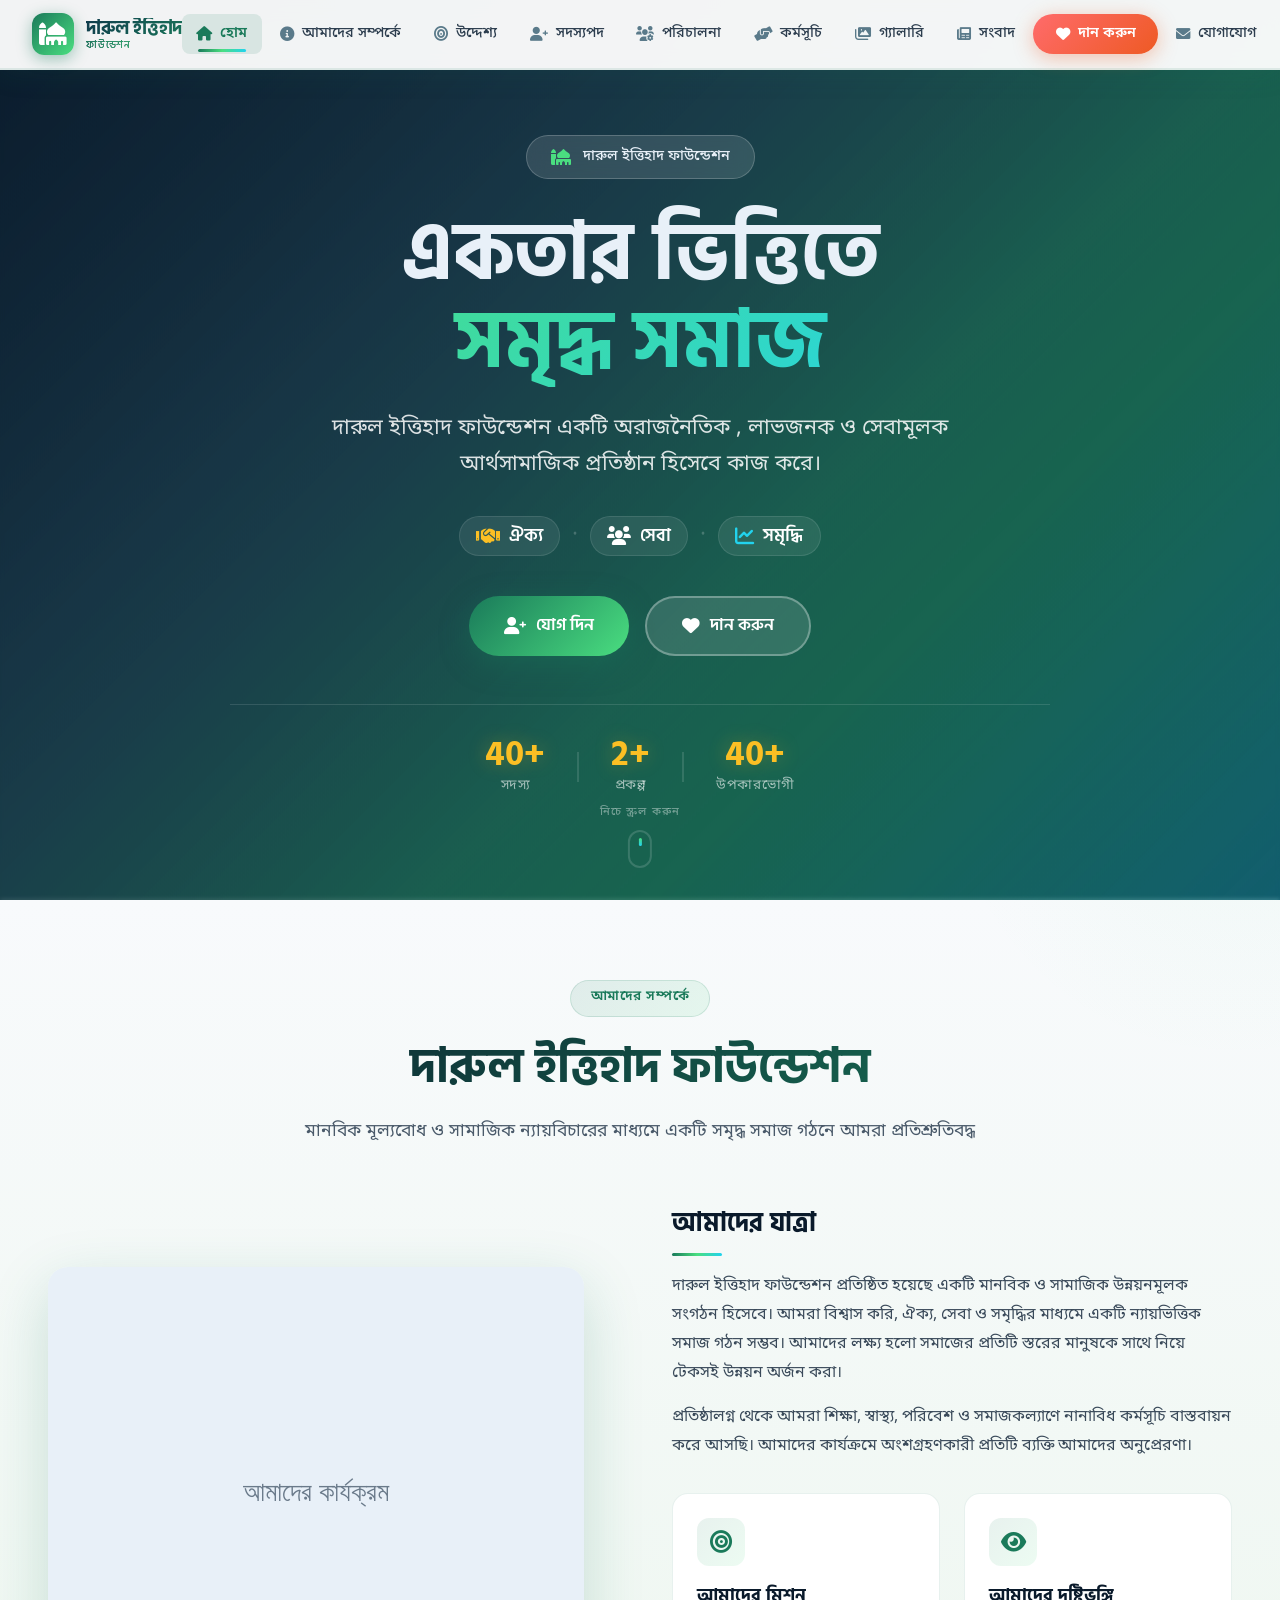
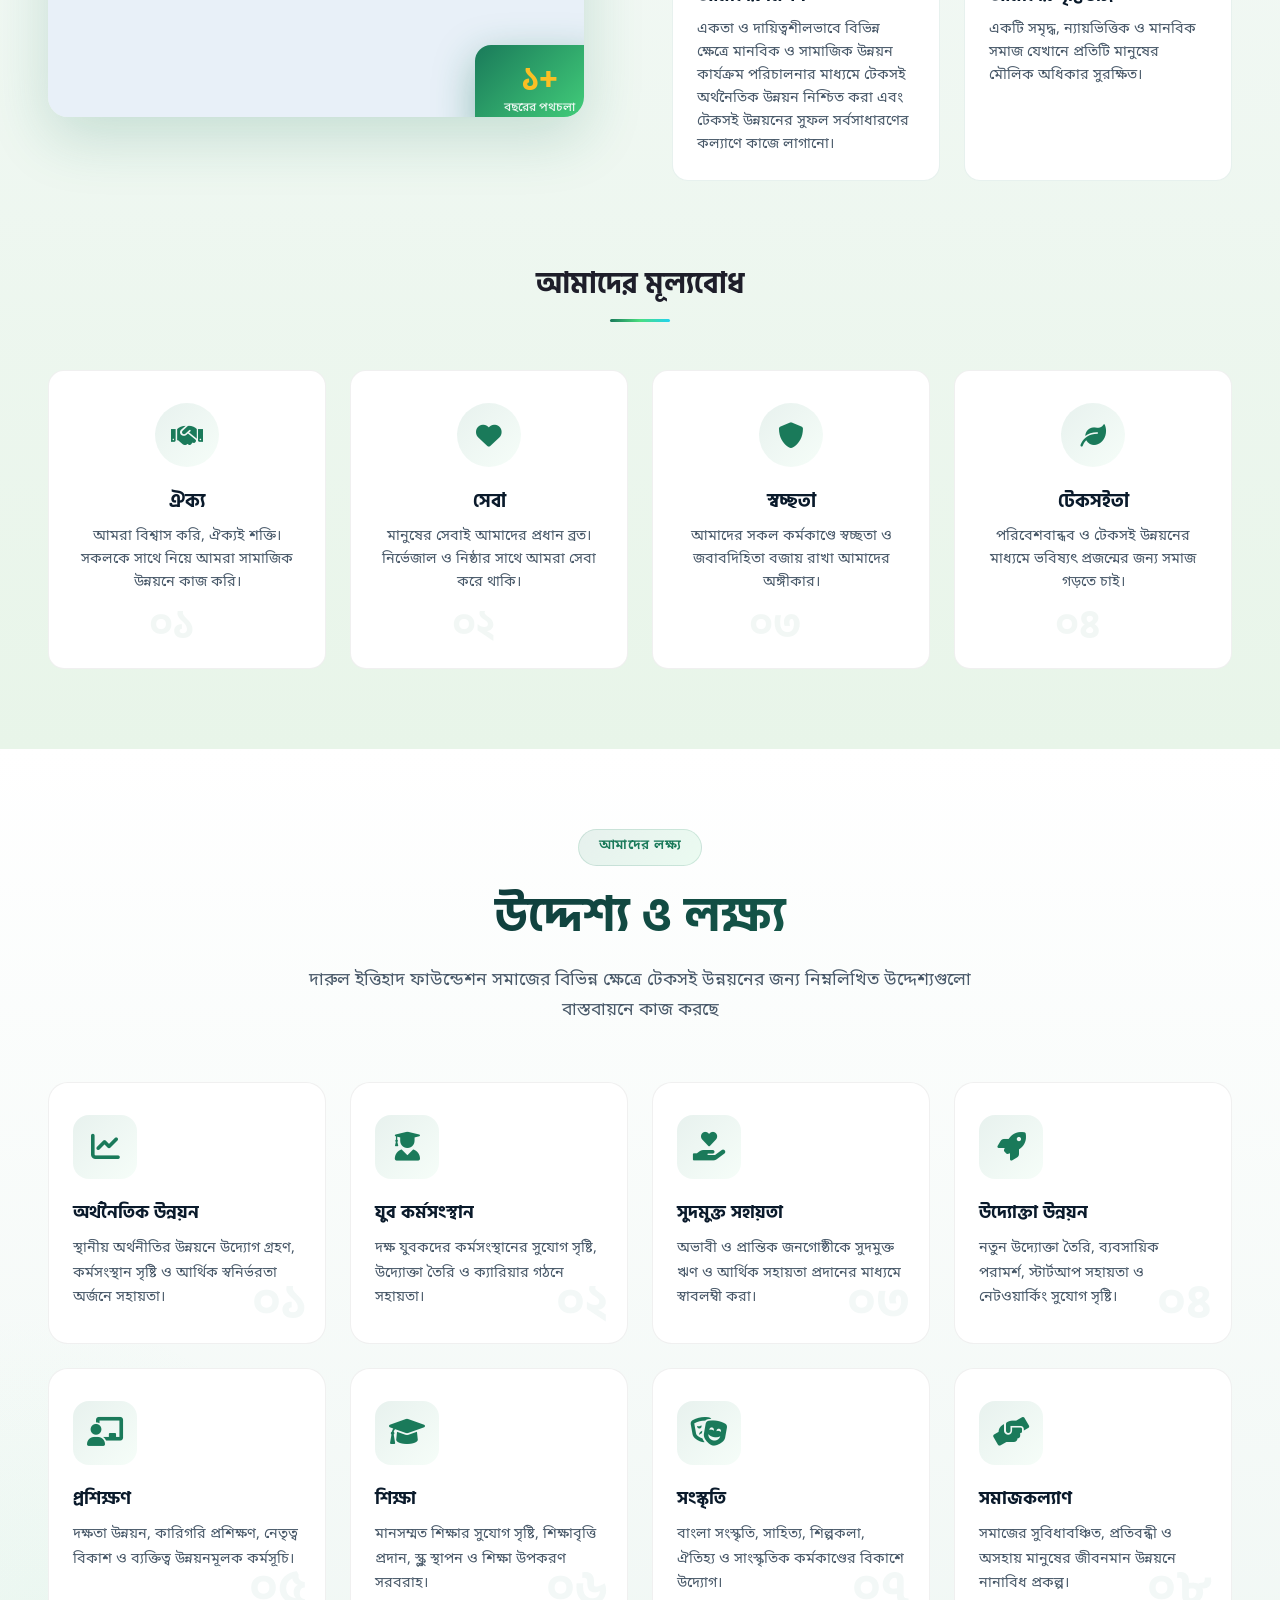
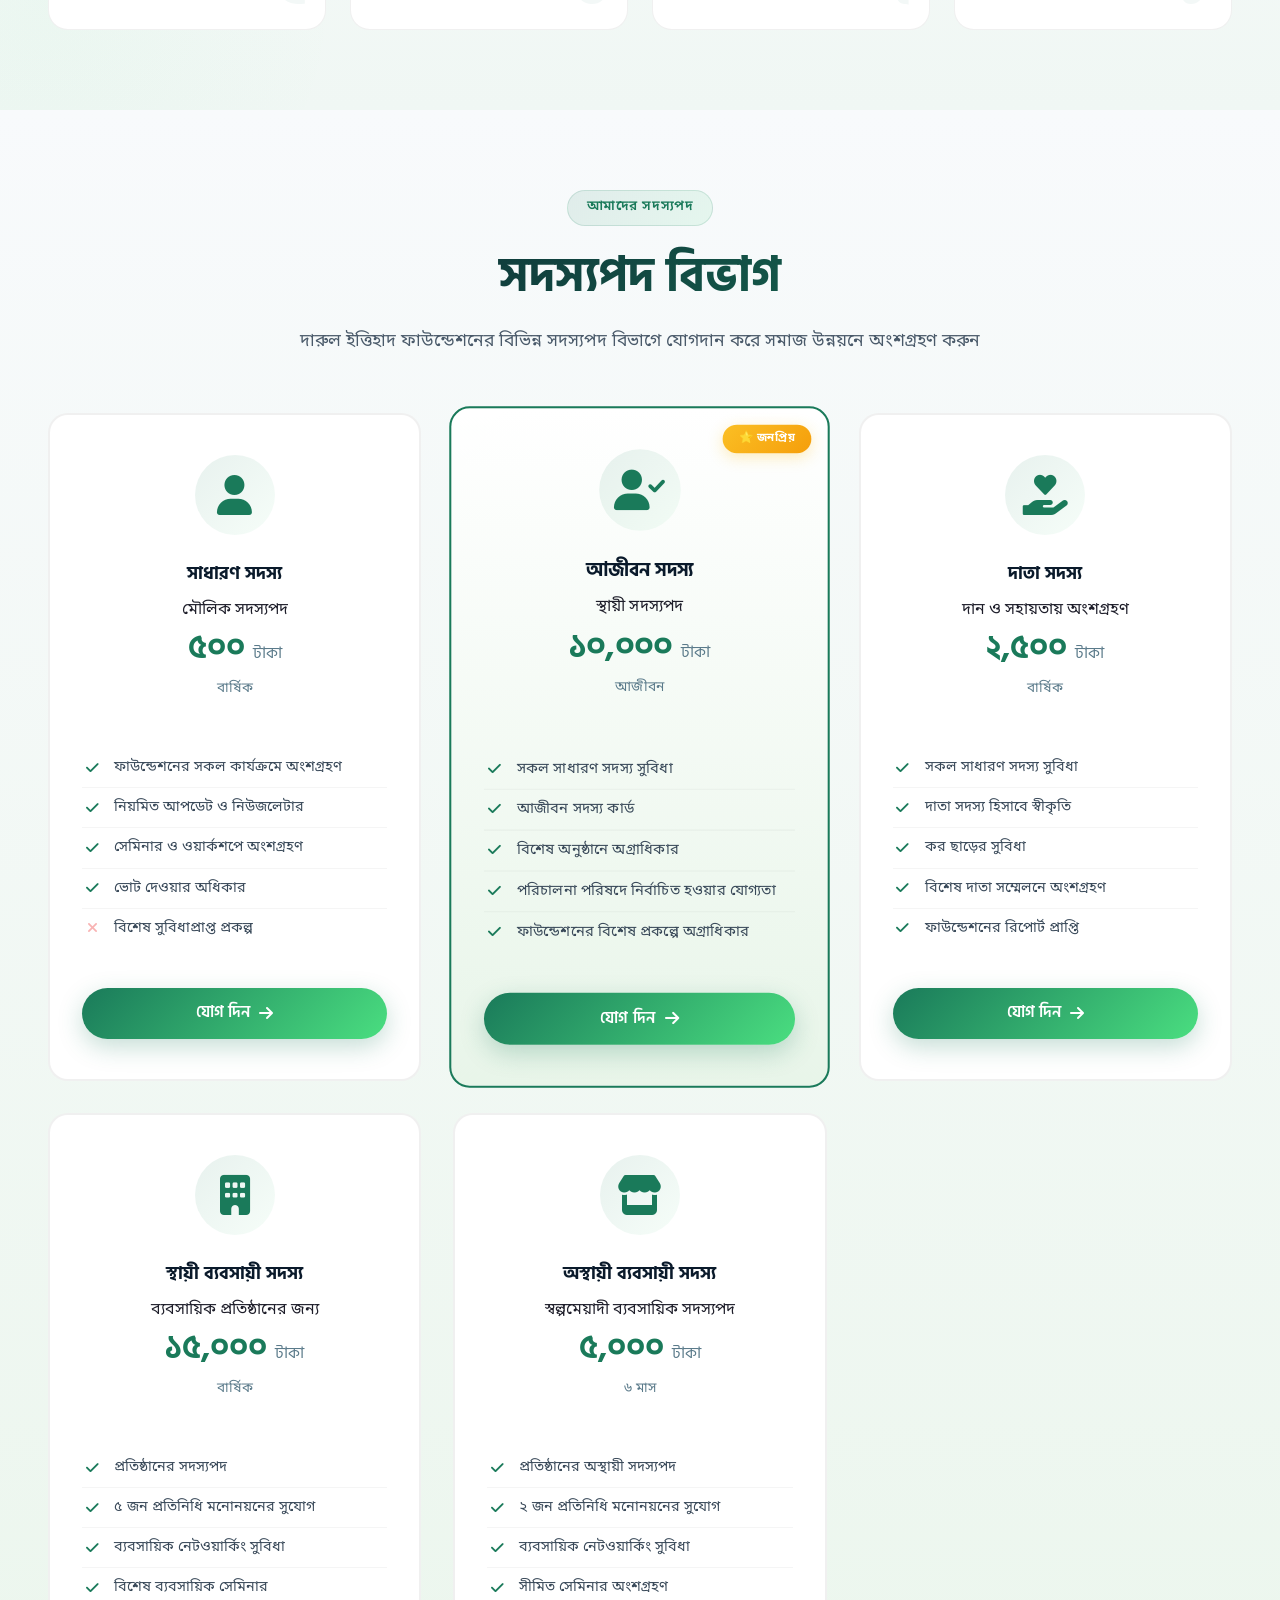
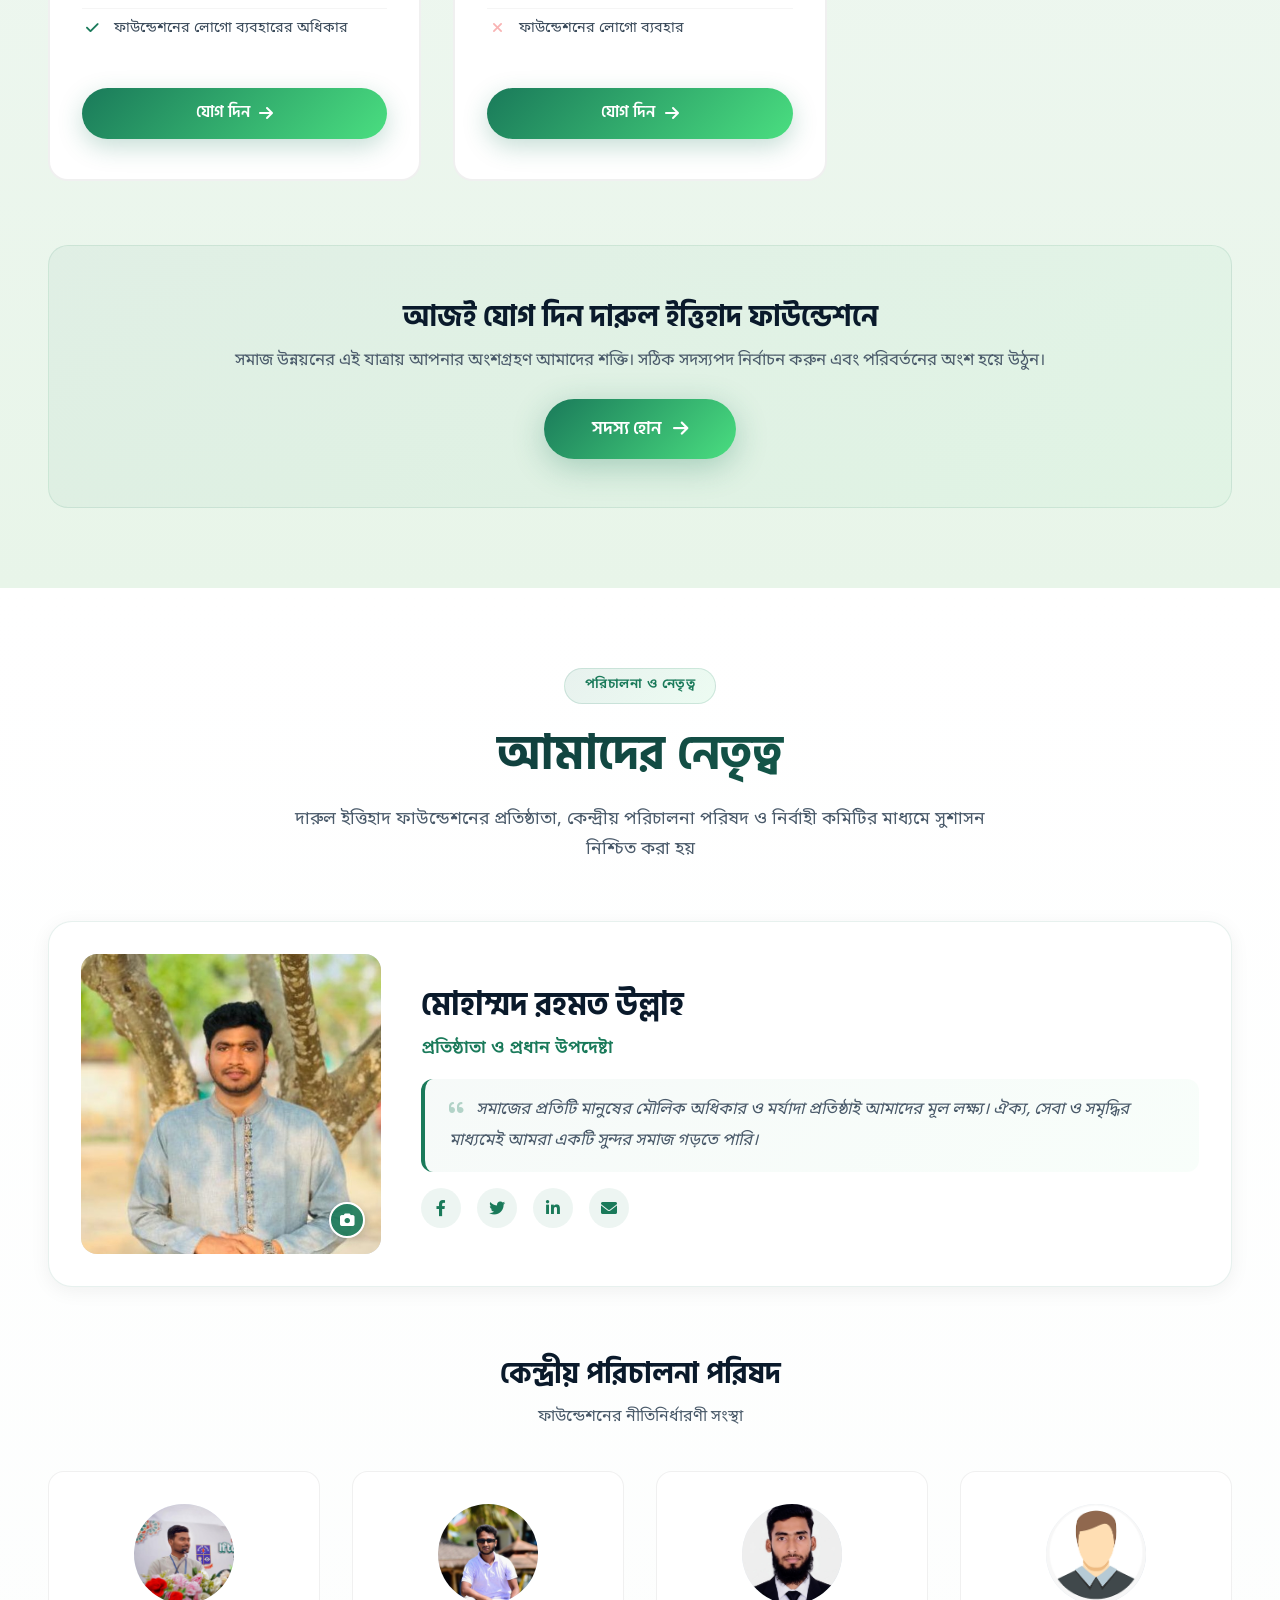
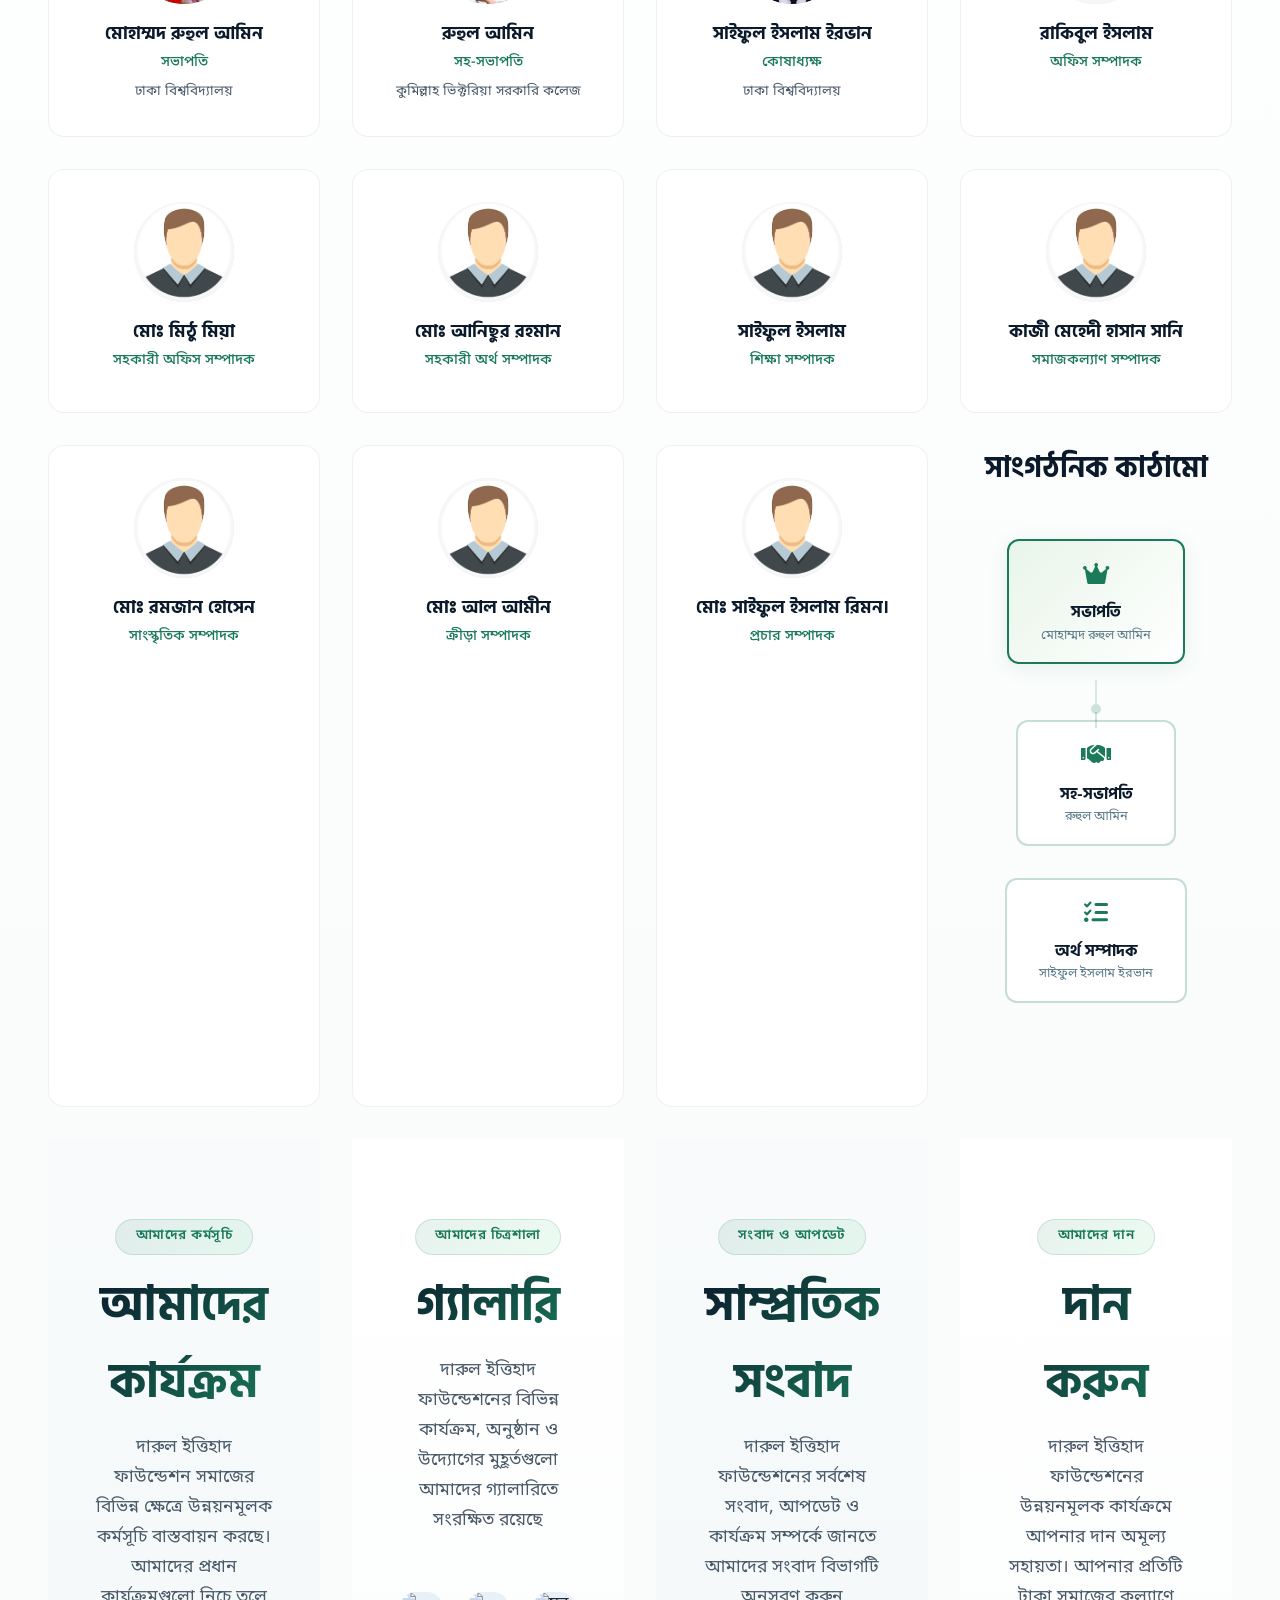
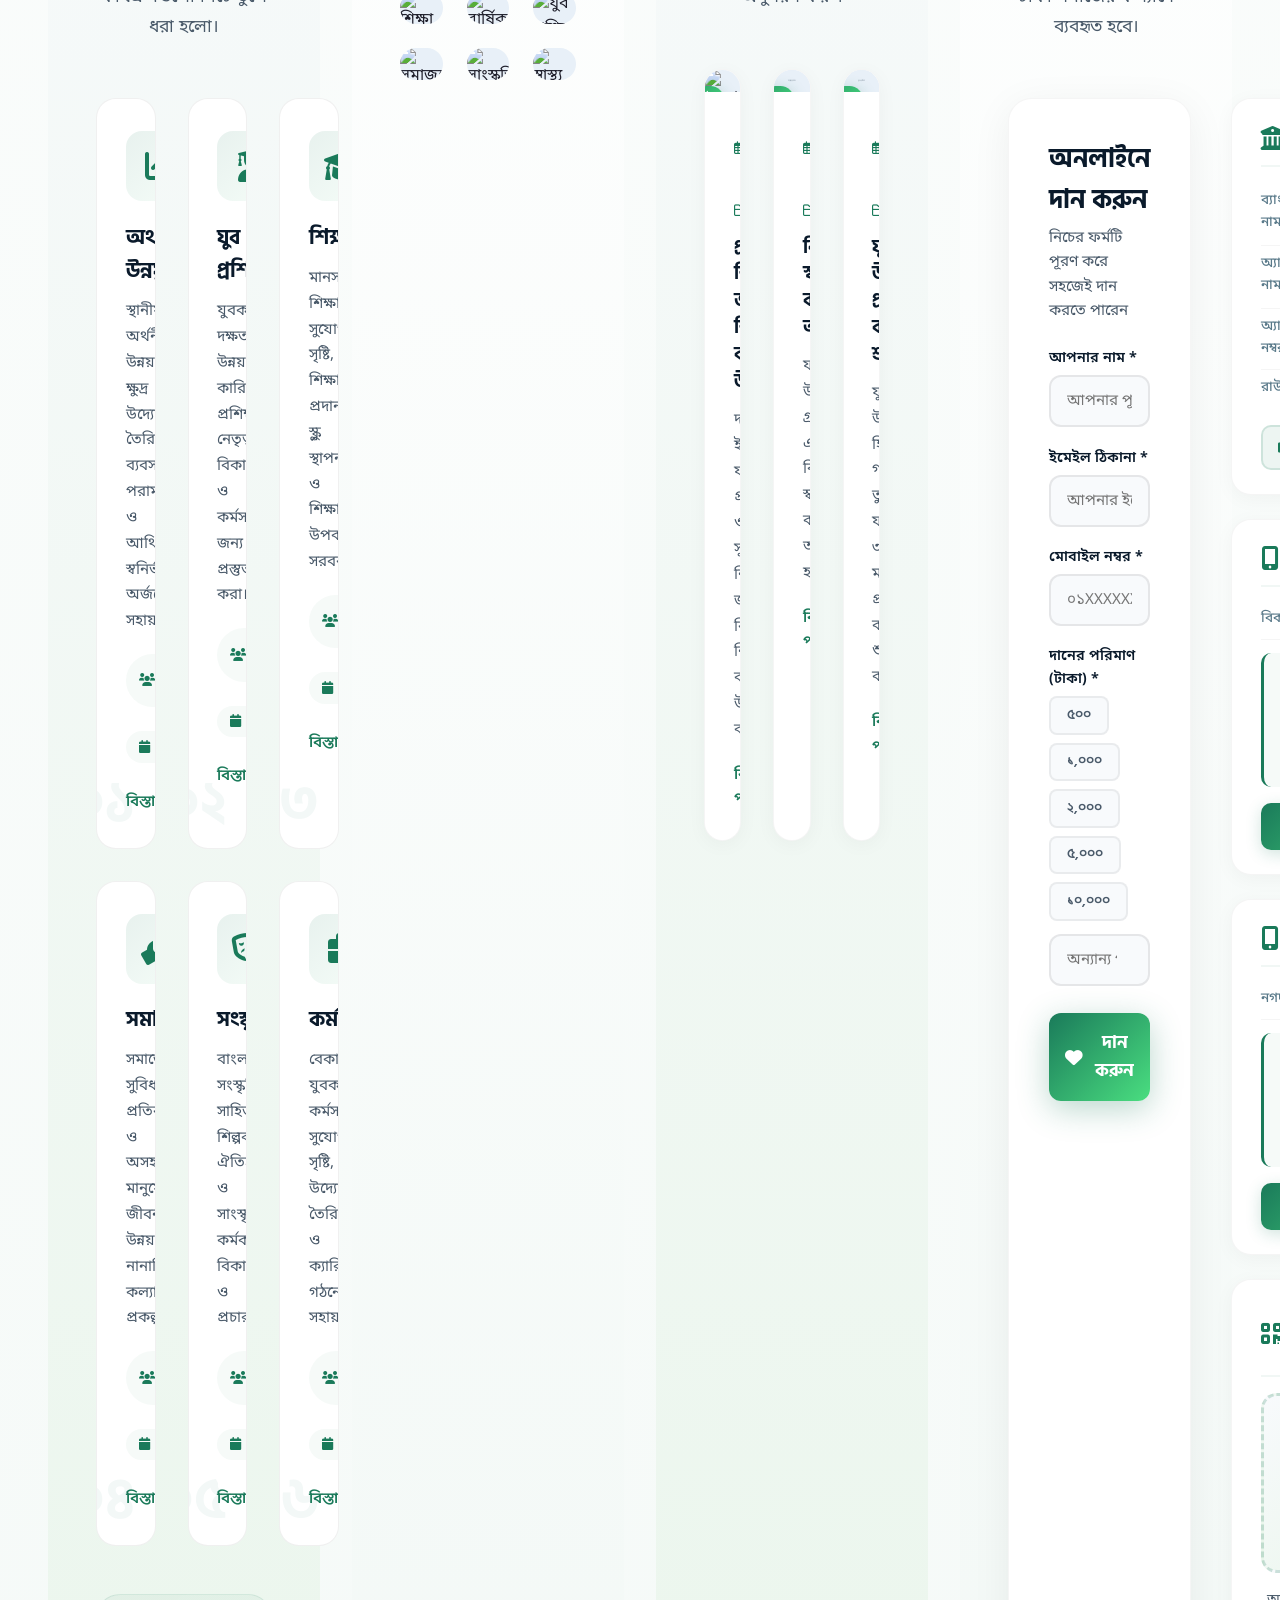
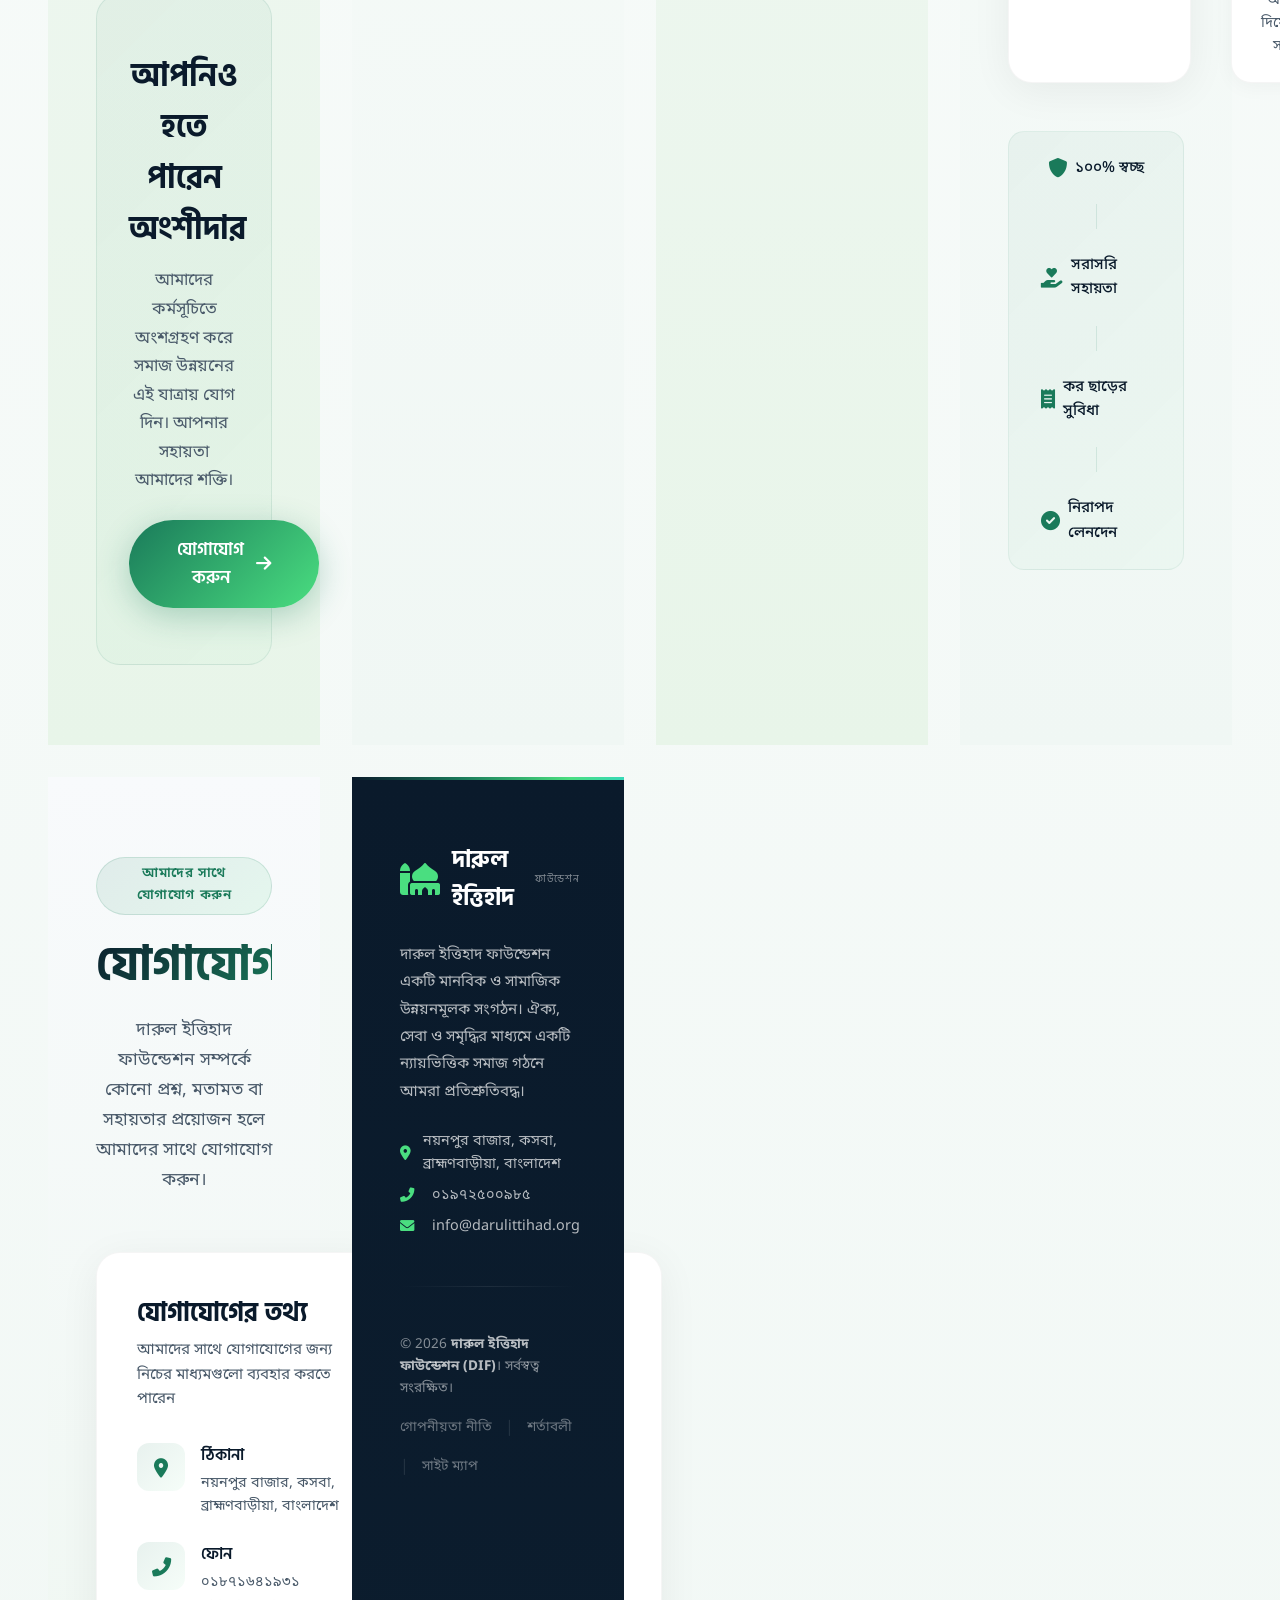
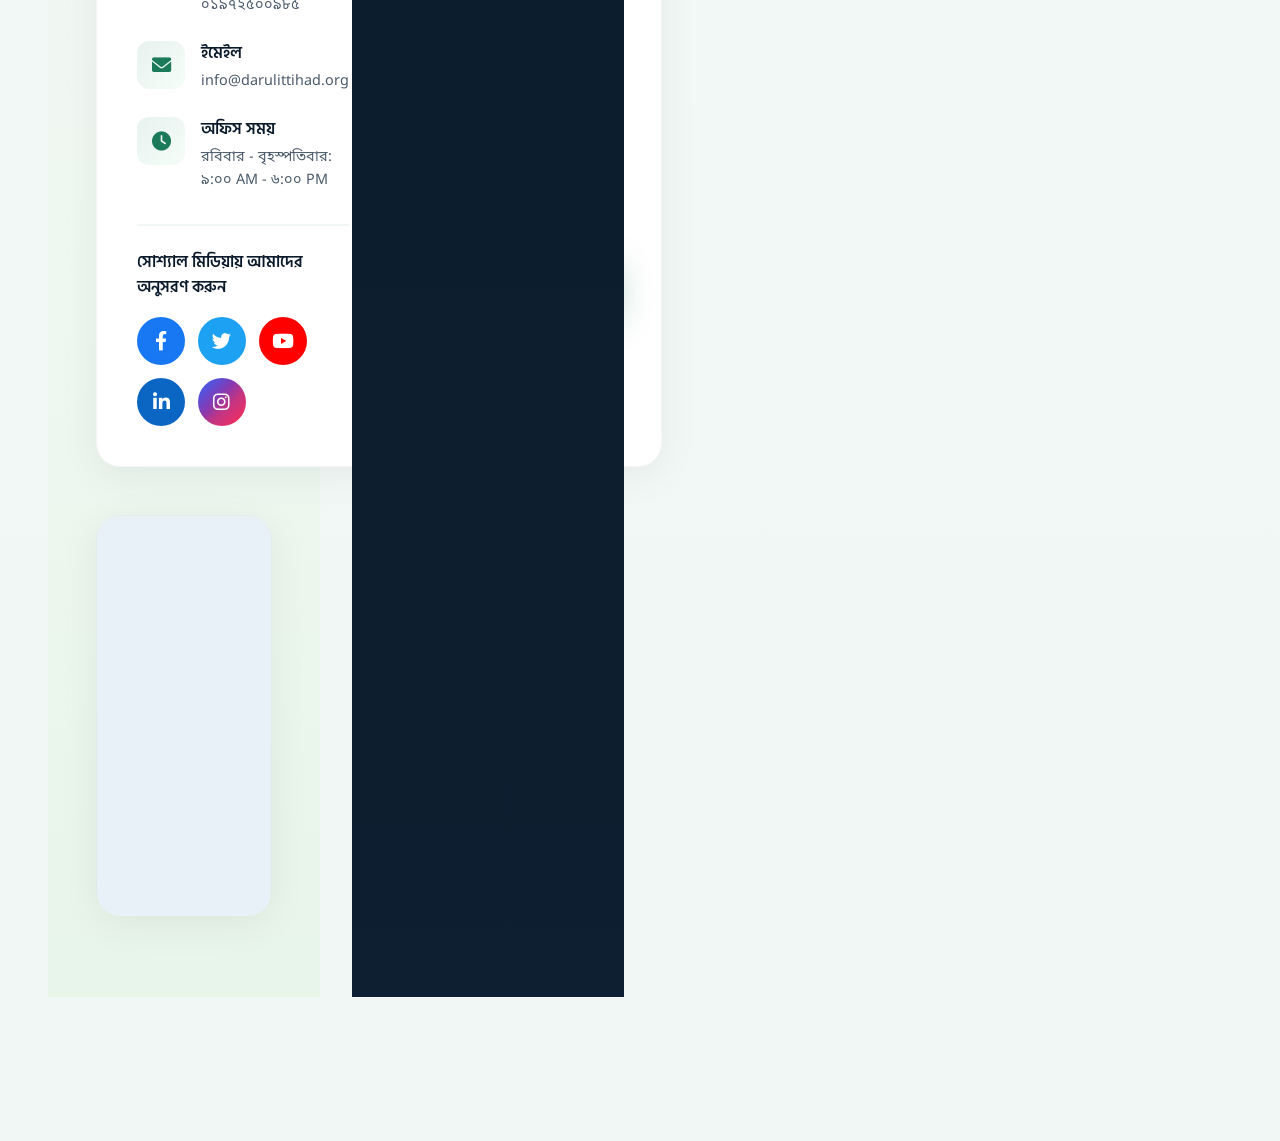
==== commit e72f8c6c: "fix: correct HTML comment structure in index.html" ====
--- a/index.html
+++ b/index.html
@@ -868,6 +868,7 @@
                 </div>
             </div>
 
+            <!--
             <div class="timeline-section">
                 <h3 class="section-sub-title">আমাদের যাত্রাপথ</h3>
                 <div class="timeline" id="timeline">
@@ -916,7 +917,7 @@
                 </div>
             </div>
         </div>
-    </section>
+    </section><!--
 
     <!-- ===== প্রোগ্রামস সেকশন ===== -->
     <section class="programs" id="programs" aria-label="আমাদের কর্মসূচি">
